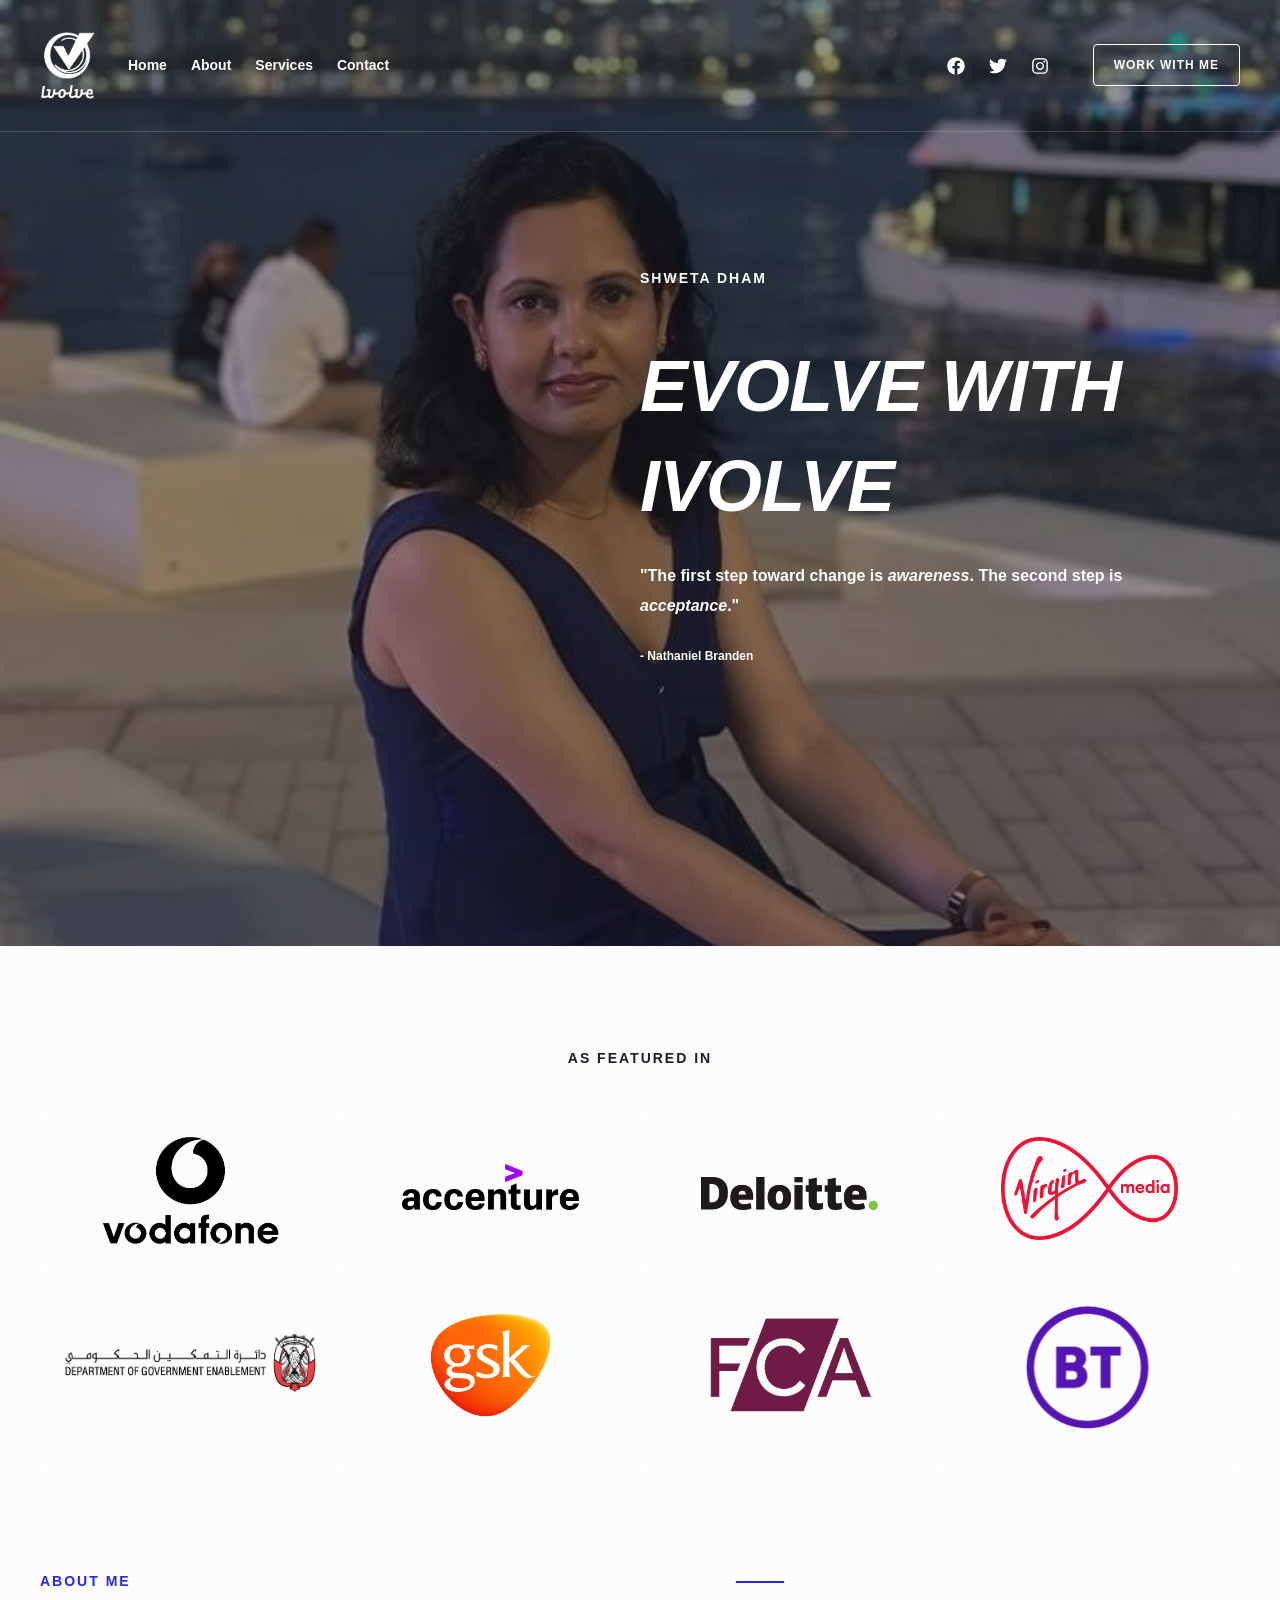
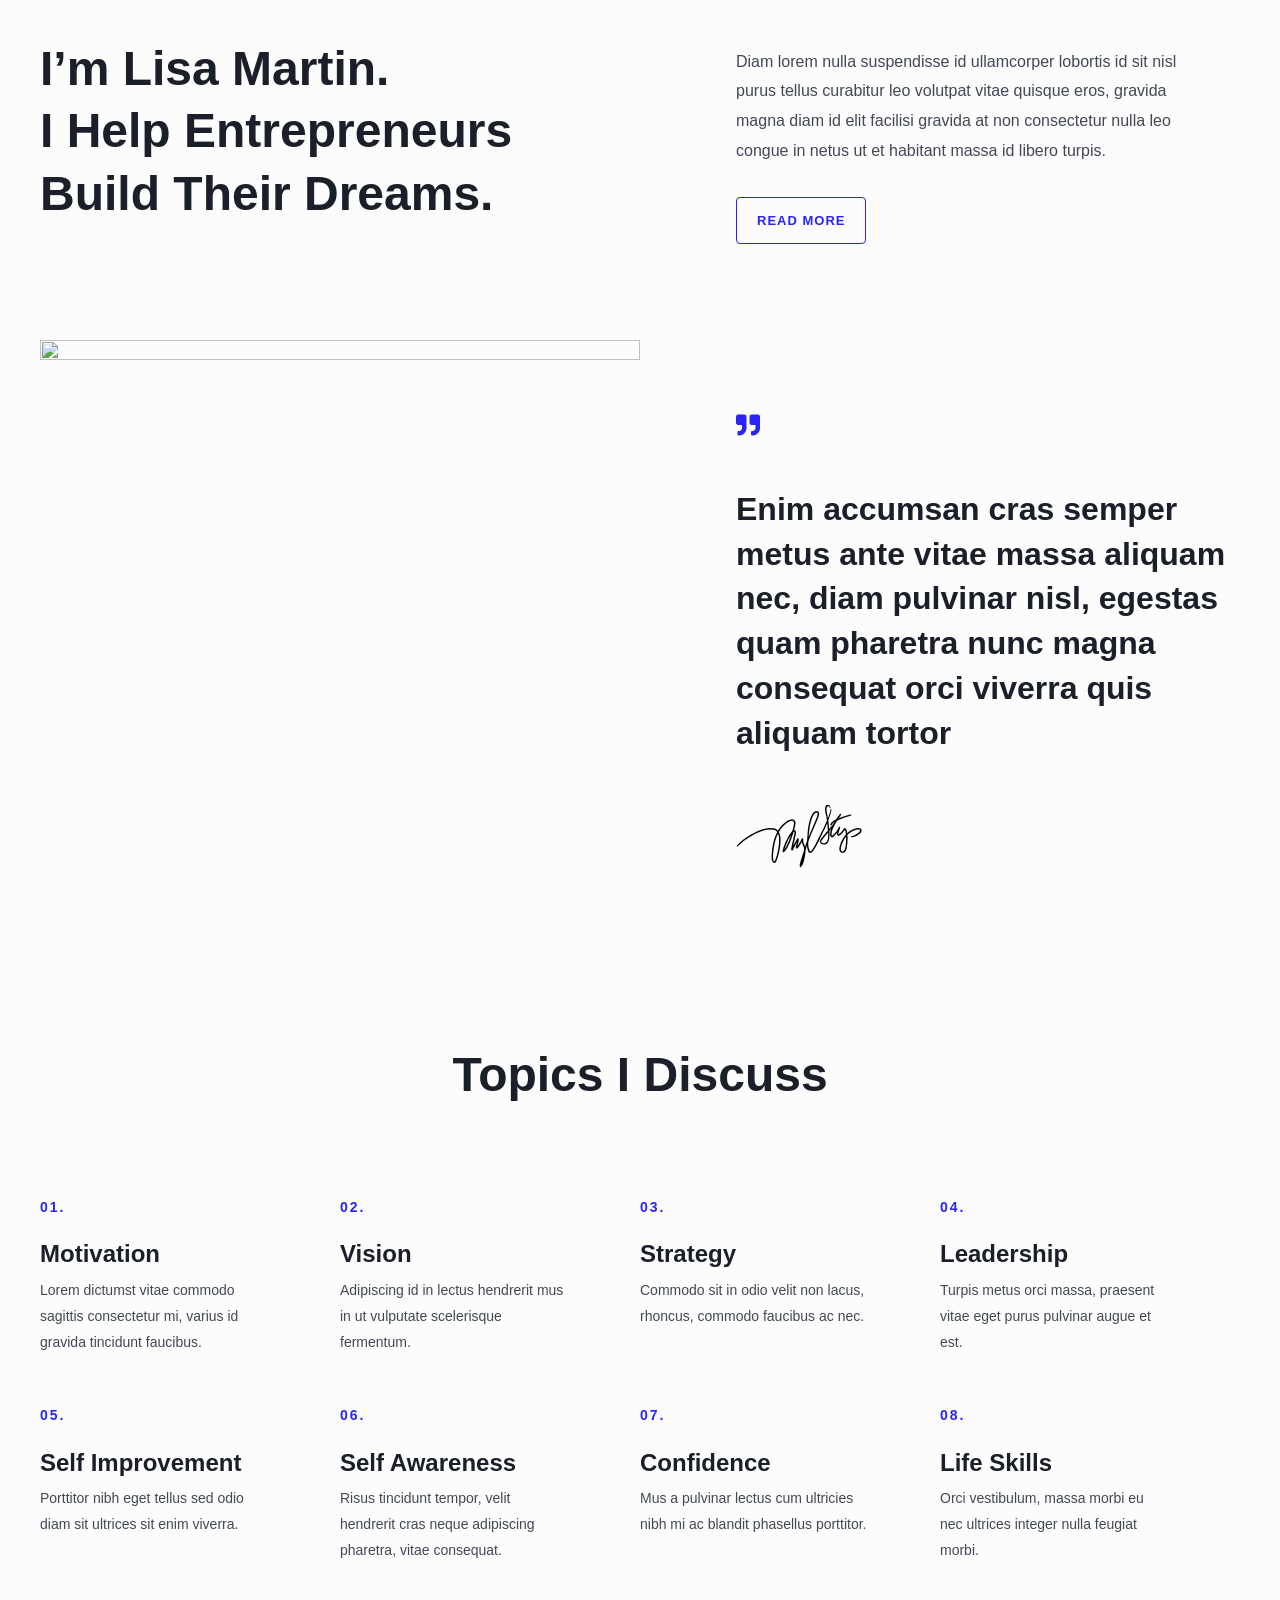
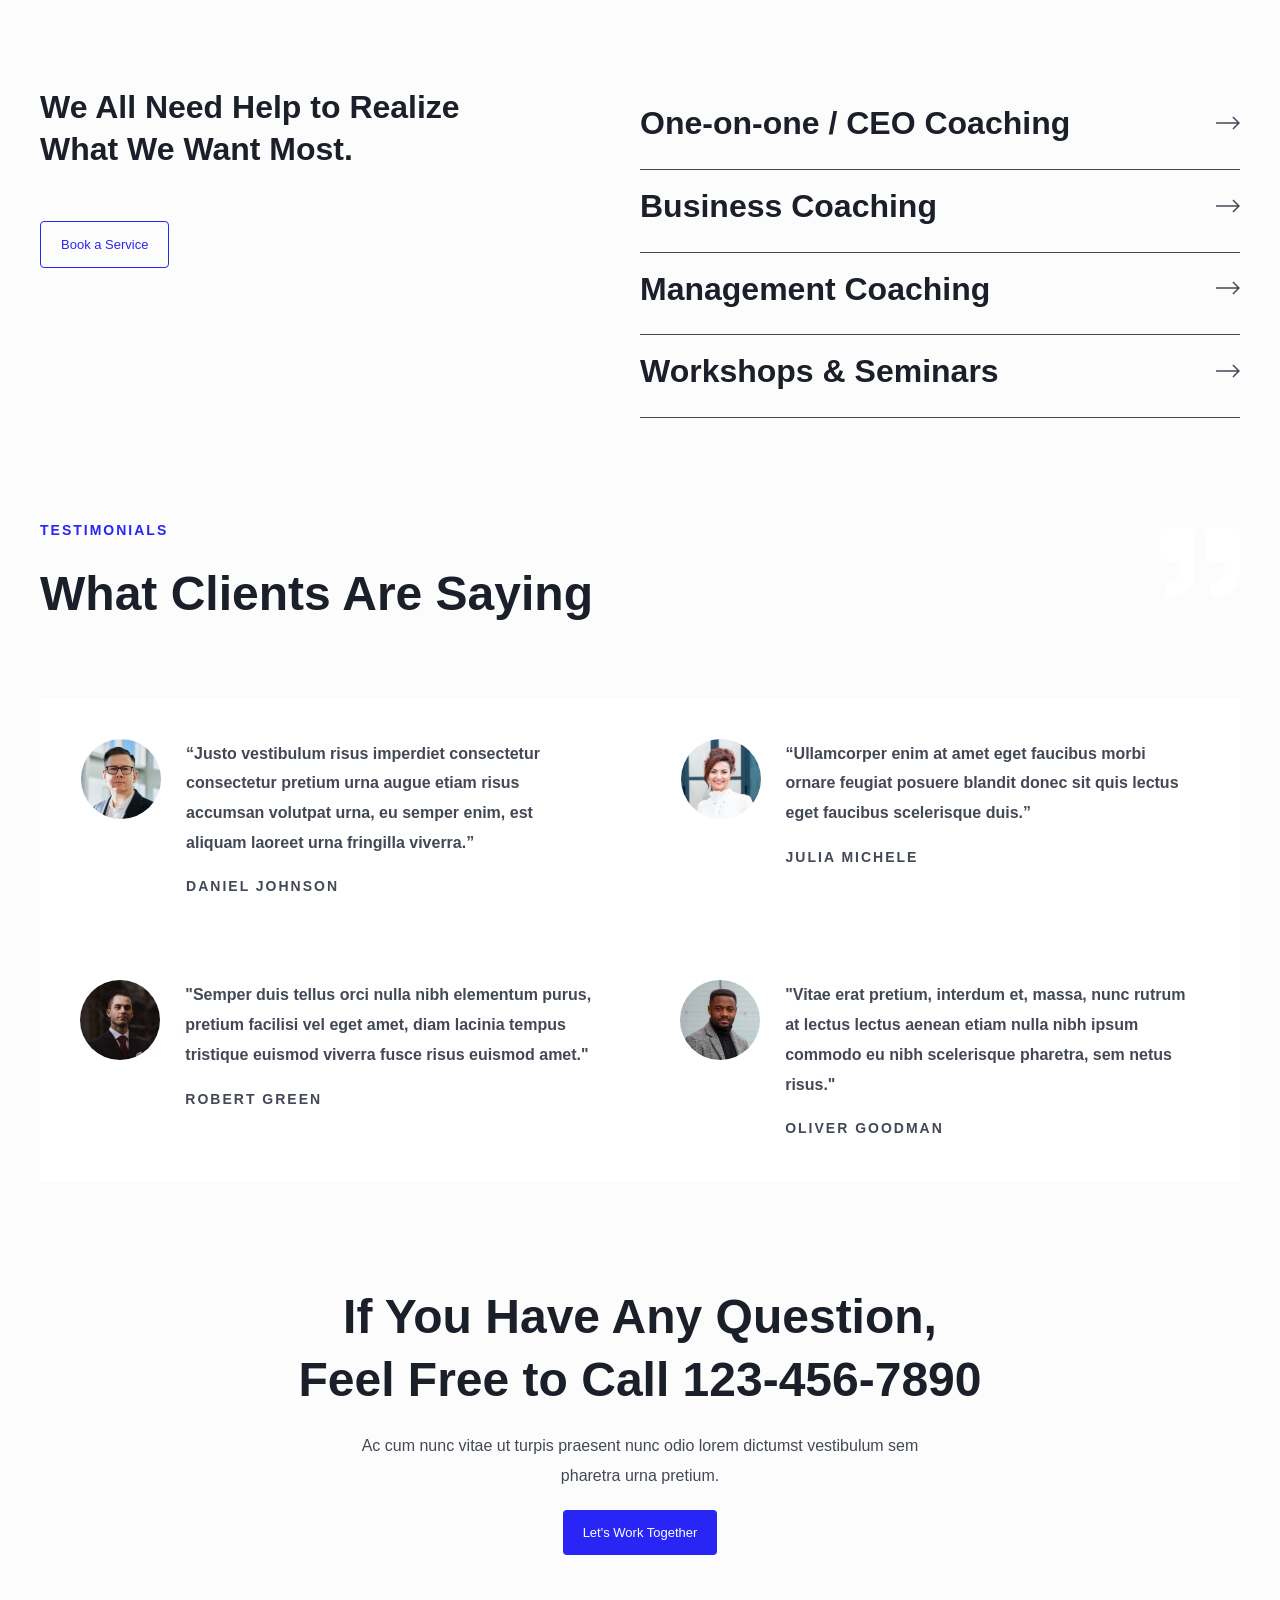
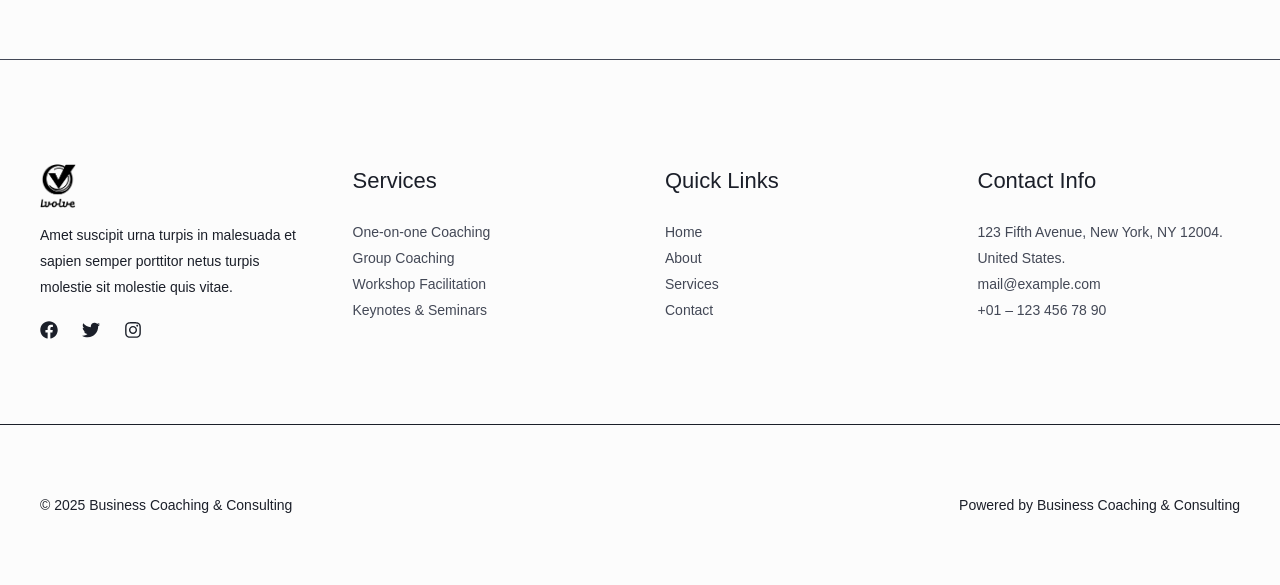
==== websitedemos.net/business-consulting-02/index.html @ 9cde87ea "Update index.html" ====
<!DOCTYPE html>
<html lang="en-US">

<!-- Mirrored from websitedemos.net/business-consulting-02/ by HTTrack Website Copier/3.x [XR&CO'2014], Sun, 27 Jul 2025 15:20:11 GMT -->
<!-- Added by HTTrack --><meta http-equiv="content-type" content="text/html;charset=UTF-8" /><!-- /Added by HTTrack -->
<head>
<meta charset="UTF-8">
<meta name="viewport" content="width=device-width, initial-scale=1">
	<link rel="profile" href="https://gmpg.org/xfn/11"> 
		<script type="text/javascript">

	var isInIFrame = ( window.self !== window.top ) ? true : false;

	if(! isInIFrame ) {
		var jsData = ["showcase-cta","https:\/\/websitedemos.net\/business-consulting-02\/wp-content\/plugins\/astra-sites-server\/admin\/showcase-cta\/switcher\/dist\/style-main.css?ver=6aa7bff7ae92912fbd6e"];
		var style = document.createElement('link');
		style.setAttribute('id', jsData[0]);
		style.setAttribute('rel', 'stylesheet');
		style.setAttribute('type', 'text/css');
		style.setAttribute('media', 'all');
		style.setAttribute('href', jsData[1]);

		document.head.appendChild(style);
	}
	</script>
		<script type="text/javascript">

	var isInIFrame = ( window.self !== window.top ) ? true : false;

	if(! isInIFrame ) {
		var jsData = ["showcase-cta-google-fonts","\/\/fonts.googleapis.com\/css?family=DM%20Sans%3A400%2C500%2C700&subset=latin%2Clatin-ext"];
		var style = document.createElement('link');
		style.setAttribute('id', jsData[0]);
		style.setAttribute('rel', 'stylesheet');
		style.setAttribute('type', 'text/css');
		style.setAttribute('media', 'all');
		style.setAttribute('href', jsData[1]);

		document.head.appendChild(style);
	}
	</script>
	<meta name='robots' content='index, follow, max-image-preview:large, max-snippet:-1, max-video-preview:-1' />
	<style>img:is([sizes="auto" i], [sizes^="auto," i]) { contain-intrinsic-size: 3000px 1500px }
		.my-image {
  margin-top: 27px;
}
		.my-image2 {
  margin-top: 40px;
}
		.my-image3 {
  margin-top: 40px;
}
		.my-image4 {
  margin-top: 41px;
}
		.my-image5 {
  margin-top: 10px;
}
		.my-image6 {
  margin-top: 3px;
}
		
	</style>
	
	<!-- This site is optimized with the Yoast SEO plugin v25.5 - https://yoast.com/wordpress/plugins/seo/ -->
	<title>Home | Ivolve Coaching</title>
	<link rel="canonical" href="index.html" />
	<meta property="og:locale" content="en_US" />
	<meta property="og:type" content="website" />
	<meta property="og:title" content="Home | Ivolve Coaching" />
	<meta property="og:description" content="Lisa Martin Helping You Build Inner Resilience. Pellentesque odio aliquam vitae amet, elementum at urna facilisis purus, integer nam libero pharetra viverra et dolor tellus, eget commodo tellus tempus vitae. Let&#039;s Work Together As Featured In Topics I Discuss 01. Motivation Lorem dictumst vitae commodo sagittis consectetur mi, varius id gravida tincidunt faucibus. 02. Vision [&hellip;]" />
	<meta property="og:url" content="https://websitedemos.net/business-consulting-02/" />
	<meta property="og:site_name" content="Business Coaching &amp; Consulting" />
	<meta property="article:modified_time" content="2025-06-11T08:48:33+00:00" />
	<meta property="og:image" content="https://websitedemos.net/business-consulting-02/wp-content/uploads/sites/777/2021/03/social-img.jpg" />
	<meta property="og:image:width" content="1200" />
	<meta property="og:image:height" content="630" />
	<meta property="og:image:type" content="image/jpeg" />
	<meta name="twitter:card" content="summary_large_image" />
	<script type="application/ld+json" class="yoast-schema-graph">{"@context":"https://schema.org","@graph":[{"@type":"WebPage","@id":"https://websitedemos.net/business-consulting-02/","url":"https://websitedemos.net/business-consulting-02/","name":"Home - Business Coaching &amp; Consulting","isPartOf":{"@id":"https://websitedemos.net/business-consulting-02/#website"},"about":{"@id":"https://websitedemos.net/business-consulting-02/#organization"},"primaryImageOfPage":{"@id":"https://websitedemos.net/business-consulting-02/#primaryimage"},"image":{"@id":"https://websitedemos.net/business-consulting-02/#primaryimage"},"thumbnailUrl":"https://shwetadham.github.io/ivolvecoaching4u/websitedemos.net/business-consulting-02/wp-content/uploads/sites/777/2021/02/logo-1.png","datePublished":"2021-02-23T12:25:50+00:00","dateModified":"2025-06-11T08:48:33+00:00","breadcrumb":{"@id":"https://websitedemos.net/business-consulting-02/#breadcrumb"},"inLanguage":"en-US","potentialAction":[{"@type":"ReadAction","target":["https://websitedemos.net/business-consulting-02/"]}]},{"@type":"ImageObject","inLanguage":"en-US","@id":"https://websitedemos.net/business-consulting-02/#primaryimage","url":"https://shwetadham.github.io/ivolvecoaching4u/websitedemos.net/business-consulting-02/wp-content/uploads/sites/777/2021/02/logo-1.png","contentUrl":"https://shwetadham.github.io/ivolvecoaching4u/websitedemos.net/business-consulting-02/wp-content/uploads/sites/777/2021/02/logo-1.png","width":177,"height":100},{"@type":"BreadcrumbList","@id":"https://websitedemos.net/business-consulting-02/#breadcrumb","itemListElement":[{"@type":"ListItem","position":1,"name":"Home"}]},{"@type":"WebSite","@id":"https://websitedemos.net/business-consulting-02/#website","url":"https://websitedemos.net/business-consulting-02/","name":"Business Coaching &amp; Consulting","description":"Business Coaching &amp; Consulting Website","publisher":{"@id":"https://websitedemos.net/business-consulting-02/#organization"},"potentialAction":[{"@type":"SearchAction","target":{"@type":"EntryPoint","urlTemplate":"https://websitedemos.net/business-consulting-02/?s={search_term_string}"},"query-input":{"@type":"PropertyValueSpecification","valueRequired":true,"valueName":"search_term_string"}}],"inLanguage":"en-US"},{"@type":"Organization","@id":"https://websitedemos.net/business-consulting-02/#organization","name":"Business Coaching &amp; Consulting","url":"https://websitedemos.net/business-consulting-02/","logo":{"@type":"ImageObject","inLanguage":"en-US","@id":"https://websitedemos.net/business-consulting-02/#/schema/logo/image/","url":"https://shwetadham.github.io/ivolvecoaching4u/websitedemos.net/business-consulting-02/wp-content/uploads/sites/777/2021/02/logo-black.png","contentUrl":"https://shwetadham.github.io/ivolvecoaching4u/websitedemos.net/business-consulting-02/wp-content/uploads/sites/777/2021/02/logo-black.png","width":54,"height":39,"caption":"Business Coaching &amp; Consulting"},"image":{"@id":"https://websitedemos.net/business-consulting-02/#/schema/logo/image/"}}]}</script>
	<!-- / Yoast SEO plugin. -->


<link rel='dns-prefetch' href='http://fonts.googleapis.com/' />
<link rel="alternate" type="application/rss+xml" title="Business Coaching &amp; Consulting &raquo; Feed" href="feed/index.html" />
<link rel="alternate" type="application/rss+xml" title="Business Coaching &amp; Consulting &raquo; Comments Feed" href="comments/feed/index.html" />
<script>
window._wpemojiSettings = {"baseUrl":"https:\/\/s.w.org\/images\/core\/emoji\/16.0.1\/72x72\/","ext":".png","svgUrl":"https:\/\/s.w.org\/images\/core\/emoji\/16.0.1\/svg\/","svgExt":".svg","source":{"concatemoji":"https:\/\/websitedemos.net\/business-consulting-02\/wp-includes\/js\/wp-emoji-release.min.js?ver=6.8.2"}};
/*! This file is auto-generated */
!function(s,n){var o,i,e;function c(e){try{var t={supportTests:e,timestamp:(new Date).valueOf()};sessionStorage.setItem(o,JSON.stringify(t))}catch(e){}}function p(e,t,n){e.clearRect(0,0,e.canvas.width,e.canvas.height),e.fillText(t,0,0);var t=new Uint32Array(e.getImageData(0,0,e.canvas.width,e.canvas.height).data),a=(e.clearRect(0,0,e.canvas.width,e.canvas.height),e.fillText(n,0,0),new Uint32Array(e.getImageData(0,0,e.canvas.width,e.canvas.height).data));return t.every(function(e,t){return e===a[t]})}function u(e,t){e.clearRect(0,0,e.canvas.width,e.canvas.height),e.fillText(t,0,0);for(var n=e.getImageData(16,16,1,1),a=0;a<n.data.length;a++)if(0!==n.data[a])return!1;return!0}function f(e,t,n,a){switch(t){case"flag":return n(e,"\ud83c\udff3\ufe0f\u200d\u26a7\ufe0f","\ud83c\udff3\ufe0f\u200b\u26a7\ufe0f")?!1:!n(e,"\ud83c\udde8\ud83c\uddf6","\ud83c\udde8\u200b\ud83c\uddf6")&&!n(e,"\ud83c\udff4\udb40\udc67\udb40\udc62\udb40\udc65\udb40\udc6e\udb40\udc67\udb40\udc7f","\ud83c\udff4\u200b\udb40\udc67\u200b\udb40\udc62\u200b\udb40\udc65\u200b\udb40\udc6e\u200b\udb40\udc67\u200b\udb40\udc7f");case"emoji":return!a(e,"\ud83e\udedf")}return!1}function g(e,t,n,a){var r="undefined"!=typeof WorkerGlobalScope&&self instanceof WorkerGlobalScope?new OffscreenCanvas(300,150):s.createElement("canvas"),o=r.getContext("2d",{willReadFrequently:!0}),i=(o.textBaseline="top",o.font="600 32px Arial",{});return e.forEach(function(e){i[e]=t(o,e,n,a)}),i}function t(e){var t=s.createElement("script");t.src=e,t.defer=!0,s.head.appendChild(t)}"undefined"!=typeof Promise&&(o="wpEmojiSettingsSupports",i=["flag","emoji"],n.supports={everything:!0,everythingExceptFlag:!0},e=new Promise(function(e){s.addEventListener("DOMContentLoaded",e,{once:!0})}),new Promise(function(t){var n=function(){try{var e=JSON.parse(sessionStorage.getItem(o));if("object"==typeof e&&"number"==typeof e.timestamp&&(new Date).valueOf()<e.timestamp+604800&&"object"==typeof e.supportTests)return e.supportTests}catch(e){}return null}();if(!n){if("undefined"!=typeof Worker&&"undefined"!=typeof OffscreenCanvas&&"undefined"!=typeof URL&&URL.createObjectURL&&"undefined"!=typeof Blob)try{var e="postMessage("+g.toString()+"("+[JSON.stringify(i),f.toString(),p.toString(),u.toString()].join(",")+"));",a=new Blob([e],{type:"text/javascript"}),r=new Worker(URL.createObjectURL(a),{name:"wpTestEmojiSupports"});return void(r.onmessage=function(e){c(n=e.data),r.terminate(),t(n)})}catch(e){}c(n=g(i,f,p,u))}t(n)}).then(function(e){for(var t in e)n.supports[t]=e[t],n.supports.everything=n.supports.everything&&n.supports[t],"flag"!==t&&(n.supports.everythingExceptFlag=n.supports.everythingExceptFlag&&n.supports[t]);n.supports.everythingExceptFlag=n.supports.everythingExceptFlag&&!n.supports.flag,n.DOMReady=!1,n.readyCallback=function(){n.DOMReady=!0}}).then(function(){return e}).then(function(){var e;n.supports.everything||(n.readyCallback(),(e=n.source||{}).concatemoji?t(e.concatemoji):e.wpemoji&&e.twemoji&&(t(e.twemoji),t(e.wpemoji)))}))}((window,document),window._wpemojiSettings);
</script>
<link rel='stylesheet' id='astra-theme-css-css' href='wp-content/themes/astra/assets/css/minified/main.min80dd.css?ver=4.11.3' media='all' />
<style id='astra-theme-css-inline-css'>
:root{--ast-post-nav-space:0;--ast-container-default-xlg-padding:6.67em;--ast-container-default-lg-padding:5.67em;--ast-container-default-slg-padding:4.34em;--ast-container-default-md-padding:3.34em;--ast-container-default-sm-padding:6.67em;--ast-container-default-xs-padding:2.4em;--ast-container-default-xxs-padding:1.4em;--ast-code-block-background:#EEEEEE;--ast-comment-inputs-background:#FAFAFA;--ast-normal-container-width:1200px;--ast-narrow-container-width:750px;--ast-blog-title-font-weight:normal;--ast-blog-meta-weight:inherit;--ast-global-color-primary:var(--ast-global-color-5);--ast-global-color-secondary:var(--ast-global-color-4);--ast-global-color-alternate-background:var(--ast-global-color-7);--ast-global-color-subtle-background:var(--ast-global-color-6);--ast-bg-style-guide:#F8FAFC;--ast-shadow-style-guide:0px 0px 4px 0 #00000057;--ast-global-dark-bg-style:#fff;--ast-global-dark-lfs:#fbfbfb;--ast-widget-bg-color:#fafafa;--ast-wc-container-head-bg-color:#fbfbfb;--ast-title-layout-bg:#eeeeee;--ast-search-border-color:#e7e7e7;--ast-lifter-hover-bg:#e6e6e6;--ast-gallery-block-color:#000;--srfm-color-input-label:var(--ast-global-color-2);}html{font-size:100%;}a,.page-title{color:var(--ast-global-color-2);}a:hover,a:focus{color:var(--ast-global-color-1);}body,button,input,select,textarea,.ast-button,.ast-custom-button{font-family:'Montserrat',sans-serif;font-weight:400;font-size:16px;font-size:1rem;}blockquote{color:var(--ast-global-color-3);}p,.entry-content p{margin-bottom:1em;}h1,.entry-content h1,h2,.entry-content h2,h3,.entry-content h3,h4,.entry-content h4,h5,.entry-content h5,h6,.entry-content h6,.site-title,.site-title a{font-family:'Inter',sans-serif;font-weight:600;line-height:1.2em;}.site-title{font-size:35px;font-size:2.1875rem;display:none;}header .custom-logo-link img{max-width:56px;width:56px;}.astra-logo-svg{width:56px;}.site-header .site-description{font-size:15px;font-size:0.9375rem;display:none;}.entry-title{font-size:40px;font-size:2.5rem;}.archive .ast-article-post .ast-article-inner,.blog .ast-article-post .ast-article-inner,.archive .ast-article-post .ast-article-inner:hover,.blog .ast-article-post .ast-article-inner:hover{overflow:hidden;}h1,.entry-content h1{font-size:72px;font-size:4.5rem;font-family:'Inter',sans-serif;line-height:1.4em;}h2,.entry-content h2{font-size:48px;font-size:3rem;font-family:'Inter',sans-serif;line-height:1.3em;}h3,.entry-content h3{font-size:32px;font-size:2rem;font-family:'Inter',sans-serif;line-height:1.3em;}h4,.entry-content h4{font-size:24px;font-size:1.5rem;line-height:1.2em;font-family:'Inter',sans-serif;}h5,.entry-content h5{font-size:20px;font-size:1.25rem;line-height:1.2em;font-family:'Inter',sans-serif;}h6,.entry-content h6{font-size:14px;font-size:0.875rem;line-height:1.25em;font-family:'Inter',sans-serif;}::selection{background-color:var(--ast-global-color-0);color:#ffffff;}body,h1,.entry-title a,.entry-content h1,h2,.entry-content h2,h3,.entry-content h3,h4,.entry-content h4,h5,.entry-content h5,h6,.entry-content h6{color:var(--ast-global-color-3);}.tagcloud a:hover,.tagcloud a:focus,.tagcloud a.current-item{color:#ffffff;border-color:var(--ast-global-color-2);background-color:var(--ast-global-color-2);}input:focus,input[type="text"]:focus,input[type="email"]:focus,input[type="url"]:focus,input[type="password"]:focus,input[type="reset"]:focus,input[type="search"]:focus,textarea:focus{border-color:var(--ast-global-color-2);}input[type="radio"]:checked,input[type=reset],input[type="checkbox"]:checked,input[type="checkbox"]:hover:checked,input[type="checkbox"]:focus:checked,input[type=range]::-webkit-slider-thumb{border-color:var(--ast-global-color-2);background-color:var(--ast-global-color-2);box-shadow:none;}.site-footer a:hover + .post-count,.site-footer a:focus + .post-count{background:var(--ast-global-color-2);border-color:var(--ast-global-color-2);}.single .nav-links .nav-previous,.single .nav-links .nav-next{color:var(--ast-global-color-2);}.entry-meta,.entry-meta *{line-height:1.45;color:var(--ast-global-color-2);}.entry-meta a:not(.ast-button):hover,.entry-meta a:not(.ast-button):hover *,.entry-meta a:not(.ast-button):focus,.entry-meta a:not(.ast-button):focus *,.page-links > .page-link,.page-links .page-link:hover,.post-navigation a:hover{color:var(--ast-global-color-1);}#cat option,.secondary .calendar_wrap thead a,.secondary .calendar_wrap thead a:visited{color:var(--ast-global-color-2);}.secondary .calendar_wrap #today,.ast-progress-val span{background:var(--ast-global-color-2);}.secondary a:hover + .post-count,.secondary a:focus + .post-count{background:var(--ast-global-color-2);border-color:var(--ast-global-color-2);}.calendar_wrap #today > a{color:#ffffff;}.page-links .page-link,.single .post-navigation a{color:var(--ast-global-color-2);}.ast-search-menu-icon .search-form button.search-submit{padding:0 4px;}.ast-search-menu-icon form.search-form{padding-right:0;}.ast-search-menu-icon.slide-search input.search-field{width:0;}.ast-header-search .ast-search-menu-icon.ast-dropdown-active .search-form,.ast-header-search .ast-search-menu-icon.ast-dropdown-active .search-field:focus{transition:all 0.2s;}.search-form input.search-field:focus{outline:none;}.wp-block-latest-posts > li > a{color:var(--ast-global-color-2);}.widget-title,.widget .wp-block-heading{font-size:22px;font-size:1.375rem;color:var(--ast-global-color-3);}.ast-search-menu-icon.slide-search a:focus-visible:focus-visible,.astra-search-icon:focus-visible,#close:focus-visible,a:focus-visible,.ast-menu-toggle:focus-visible,.site .skip-link:focus-visible,.wp-block-loginout input:focus-visible,.wp-block-search.wp-block-search__button-inside .wp-block-search__inside-wrapper,.ast-header-navigation-arrow:focus-visible,.woocommerce .wc-proceed-to-checkout > .checkout-button:focus-visible,.woocommerce .woocommerce-MyAccount-navigation ul li a:focus-visible,.ast-orders-table__row .ast-orders-table__cell:focus-visible,.woocommerce .woocommerce-order-details .order-again > .button:focus-visible,.woocommerce .woocommerce-message a.button.wc-forward:focus-visible,.woocommerce #minus_qty:focus-visible,.woocommerce #plus_qty:focus-visible,a#ast-apply-coupon:focus-visible,.woocommerce .woocommerce-info a:focus-visible,.woocommerce .astra-shop-summary-wrap a:focus-visible,.woocommerce a.wc-forward:focus-visible,#ast-apply-coupon:focus-visible,.woocommerce-js .woocommerce-mini-cart-item a.remove:focus-visible,#close:focus-visible,.button.search-submit:focus-visible,#search_submit:focus,.normal-search:focus-visible,.ast-header-account-wrap:focus-visible,.woocommerce .ast-on-card-button.ast-quick-view-trigger:focus{outline-style:dotted;outline-color:inherit;outline-width:thin;}input:focus,input[type="text"]:focus,input[type="email"]:focus,input[type="url"]:focus,input[type="password"]:focus,input[type="reset"]:focus,input[type="search"]:focus,input[type="number"]:focus,textarea:focus,.wp-block-search__input:focus,[data-section="section-header-mobile-trigger"] .ast-button-wrap .ast-mobile-menu-trigger-minimal:focus,.ast-mobile-popup-drawer.active .menu-toggle-close:focus,.woocommerce-ordering select.orderby:focus,#ast-scroll-top:focus,#coupon_code:focus,.woocommerce-page #comment:focus,.woocommerce #reviews #respond input#submit:focus,.woocommerce a.add_to_cart_button:focus,.woocommerce .button.single_add_to_cart_button:focus,.woocommerce .woocommerce-cart-form button:focus,.woocommerce .woocommerce-cart-form__cart-item .quantity .qty:focus,.woocommerce .woocommerce-billing-fields .woocommerce-billing-fields__field-wrapper .woocommerce-input-wrapper > .input-text:focus,.woocommerce #order_comments:focus,.woocommerce #place_order:focus,.woocommerce .woocommerce-address-fields .woocommerce-address-fields__field-wrapper .woocommerce-input-wrapper > .input-text:focus,.woocommerce .woocommerce-MyAccount-content form button:focus,.woocommerce .woocommerce-MyAccount-content .woocommerce-EditAccountForm .woocommerce-form-row .woocommerce-Input.input-text:focus,.woocommerce .ast-woocommerce-container .woocommerce-pagination ul.page-numbers li a:focus,body #content .woocommerce form .form-row .select2-container--default .select2-selection--single:focus,#ast-coupon-code:focus,.woocommerce.woocommerce-js .quantity input[type=number]:focus,.woocommerce-js .woocommerce-mini-cart-item .quantity input[type=number]:focus,.woocommerce p#ast-coupon-trigger:focus{border-style:dotted;border-color:inherit;border-width:thin;}input{outline:none;}.site-logo-img img{ transition:all 0.2s linear;}body .ast-oembed-container *{position:absolute;top:0;width:100%;height:100%;left:0;}body .wp-block-embed-pocket-casts .ast-oembed-container *{position:unset;}.ast-single-post-featured-section + article {margin-top: 2em;}.site-content .ast-single-post-featured-section img {width: 100%;overflow: hidden;object-fit: cover;}.site > .ast-single-related-posts-container {margin-top: 0;}@media (min-width: 922px) {.ast-desktop .ast-container--narrow {max-width: var(--ast-narrow-container-width);margin: 0 auto;}}.ast-page-builder-template .hentry {margin: 0;}.ast-page-builder-template .site-content > .ast-container {max-width: 100%;padding: 0;}.ast-page-builder-template .site .site-content #primary {padding: 0;margin: 0;}.ast-page-builder-template .no-results {text-align: center;margin: 4em auto;}.ast-page-builder-template .ast-pagination {padding: 2em;}.ast-page-builder-template .entry-header.ast-no-title.ast-no-thumbnail {margin-top: 0;}.ast-page-builder-template .entry-header.ast-header-without-markup {margin-top: 0;margin-bottom: 0;}.ast-page-builder-template .entry-header.ast-no-title.ast-no-meta {margin-bottom: 0;}.ast-page-builder-template.single .post-navigation {padding-bottom: 2em;}.ast-page-builder-template.single-post .site-content > .ast-container {max-width: 100%;}.ast-page-builder-template .entry-header {margin-top: 4em;margin-left: auto;margin-right: auto;padding-left: 20px;padding-right: 20px;}.single.ast-page-builder-template .entry-header {padding-left: 20px;padding-right: 20px;}.ast-page-builder-template .ast-archive-description {margin: 4em auto 0;padding-left: 20px;padding-right: 20px;}.ast-page-builder-template.ast-no-sidebar .entry-content .alignwide {margin-left: 0;margin-right: 0;}@media (max-width:921.9px){#ast-desktop-header{display:none;}}@media (min-width:922px){#ast-mobile-header{display:none;}}.wp-block-buttons.aligncenter{justify-content:center;}@media (max-width:921px){.ast-theme-transparent-header #primary,.ast-theme-transparent-header #secondary{padding:0;}}@media (max-width:921px){.ast-plain-container.ast-no-sidebar #primary{padding:0;}}.ast-plain-container.ast-no-sidebar #primary{margin-top:0;margin-bottom:0;}.wp-block-buttons .wp-block-button.is-style-outline .wp-block-button__link.wp-element-button,.ast-outline-button,.wp-block-uagb-buttons-child .uagb-buttons-repeater.ast-outline-button{border-color:var(--ast-global-color-4);border-top-width:2px;border-right-width:2px;border-bottom-width:2px;border-left-width:2px;font-family:'Montserrat',sans-serif;font-weight:600;font-size:13px;font-size:0.8125rem;line-height:1em;border-top-left-radius:4px;border-top-right-radius:4px;border-bottom-right-radius:4px;border-bottom-left-radius:4px;}.wp-block-button.is-style-outline .wp-block-button__link:hover,.wp-block-buttons .wp-block-button.is-style-outline .wp-block-button__link:focus,.wp-block-buttons .wp-block-button.is-style-outline > .wp-block-button__link:not(.has-text-color):hover,.wp-block-buttons .wp-block-button.wp-block-button__link.is-style-outline:not(.has-text-color):hover,.ast-outline-button:hover,.ast-outline-button:focus,.wp-block-uagb-buttons-child .uagb-buttons-repeater.ast-outline-button:hover,.wp-block-uagb-buttons-child .uagb-buttons-repeater.ast-outline-button:focus{background-color:var(--ast-global-color-2);}.wp-block-button .wp-block-button__link.wp-element-button.is-style-outline:not(.has-background),.wp-block-button.is-style-outline>.wp-block-button__link.wp-element-button:not(.has-background),.ast-outline-button{background-color:var(--ast-global-color-4);}@media (max-width:921px){.wp-block-buttons .wp-block-button.is-style-outline .wp-block-button__link.wp-element-button,.ast-outline-button,.wp-block-uagb-buttons-child .uagb-buttons-repeater.ast-outline-button{font-size:12px;font-size:0.75rem;}}@media (max-width:544px){.wp-block-buttons .wp-block-button.is-style-outline .wp-block-button__link.wp-element-button,.ast-outline-button,.wp-block-uagb-buttons-child .uagb-buttons-repeater.ast-outline-button{font-size:11px;font-size:0.6875rem;}}.entry-content[data-ast-blocks-layout] > figure{margin-bottom:1em;}@media (max-width:921px){.ast-separate-container #primary,.ast-separate-container #secondary{padding:1.5em 0;}#primary,#secondary{padding:1.5em 0;margin:0;}.ast-left-sidebar #content > .ast-container{display:flex;flex-direction:column-reverse;width:100%;}.ast-separate-container .ast-article-post,.ast-separate-container .ast-article-single{padding:1.5em 2.14em;}.ast-author-box img.avatar{margin:20px 0 0 0;}}@media (min-width:922px){.ast-separate-container.ast-right-sidebar #primary,.ast-separate-container.ast-left-sidebar #primary{border:0;}.search-no-results.ast-separate-container #primary{margin-bottom:4em;}}.elementor-widget-button .elementor-button{border-style:solid;text-decoration:none;border-top-width:0;border-right-width:0;border-left-width:0;border-bottom-width:0;}body .elementor-button.elementor-size-sm,body .elementor-button.elementor-size-xs,body .elementor-button.elementor-size-md,body .elementor-button.elementor-size-lg,body .elementor-button.elementor-size-xl,body .elementor-button{border-top-left-radius:4px;border-top-right-radius:4px;border-bottom-right-radius:4px;border-bottom-left-radius:4px;padding-top:16px;padding-right:20px;padding-bottom:16px;padding-left:20px;}@media (max-width:544px){.elementor-widget-button .elementor-button.elementor-size-sm,.elementor-widget-button .elementor-button.elementor-size-xs,.elementor-widget-button .elementor-button.elementor-size-md,.elementor-widget-button .elementor-button.elementor-size-lg,.elementor-widget-button .elementor-button.elementor-size-xl,.elementor-widget-button .elementor-button{padding-top:14px;padding-right:18px;padding-bottom:14px;padding-left:18px;}}.elementor-widget-button .elementor-button{border-color:var(--ast-global-color-5);background-color:var(--ast-global-color-4);}.elementor-widget-button .elementor-button:hover,.elementor-widget-button .elementor-button:focus{color:var(--ast-global-color-4);background-color:var(--ast-global-color-2);border-color:var(--ast-global-color-2);}.wp-block-button .wp-block-button__link ,.elementor-widget-button .elementor-button,.elementor-widget-button .elementor-button:visited{color:var(--ast-global-color-2);}.elementor-widget-button .elementor-button{font-family:'Montserrat',sans-serif;font-weight:600;font-size:13px;font-size:0.8125rem;line-height:1em;text-transform:uppercase;letter-spacing:1px;}body .elementor-button.elementor-size-sm,body .elementor-button.elementor-size-xs,body .elementor-button.elementor-size-md,body .elementor-button.elementor-size-lg,body .elementor-button.elementor-size-xl,body .elementor-button{font-size:13px;font-size:0.8125rem;}.wp-block-button .wp-block-button__link:hover,.wp-block-button .wp-block-button__link:focus{color:var(--ast-global-color-4);background-color:var(--ast-global-color-2);border-color:var(--ast-global-color-2);}.elementor-widget-heading h1.elementor-heading-title{line-height:1.4em;}.elementor-widget-heading h2.elementor-heading-title{line-height:1.3em;}.elementor-widget-heading h3.elementor-heading-title{line-height:1.3em;}.elementor-widget-heading h4.elementor-heading-title{line-height:1.2em;}.elementor-widget-heading h5.elementor-heading-title{line-height:1.2em;}.elementor-widget-heading h6.elementor-heading-title{line-height:1.25em;}.wp-block-button .wp-block-button__link,.wp-block-search .wp-block-search__button,body .wp-block-file .wp-block-file__button{border-color:var(--ast-global-color-5);background-color:var(--ast-global-color-4);color:var(--ast-global-color-2);font-family:'Montserrat',sans-serif;font-weight:600;line-height:1em;text-transform:uppercase;letter-spacing:1px;font-size:13px;font-size:0.8125rem;border-top-left-radius:4px;border-top-right-radius:4px;border-bottom-right-radius:4px;border-bottom-left-radius:4px;padding-top:16px;padding-right:20px;padding-bottom:16px;padding-left:20px;}@media (max-width:921px){.wp-block-button .wp-block-button__link,.wp-block-search .wp-block-search__button,body .wp-block-file .wp-block-file__button{font-size:12px;font-size:0.75rem;}}@media (max-width:544px){.wp-block-button .wp-block-button__link,.wp-block-search .wp-block-search__button,body .wp-block-file .wp-block-file__button{font-size:11px;font-size:0.6875rem;padding-top:14px;padding-right:18px;padding-bottom:14px;padding-left:18px;}}.menu-toggle,button,.ast-button,.ast-custom-button,.button,input#submit,input[type="button"],input[type="submit"],input[type="reset"],form[CLASS*="wp-block-search__"].wp-block-search .wp-block-search__inside-wrapper .wp-block-search__button,body .wp-block-file .wp-block-file__button,.woocommerce-js a.button,.woocommerce button.button,.woocommerce .woocommerce-message a.button,.woocommerce #respond input#submit.alt,.woocommerce input.button.alt,.woocommerce input.button,.woocommerce input.button:disabled,.woocommerce input.button:disabled[disabled],.woocommerce input.button:disabled:hover,.woocommerce input.button:disabled[disabled]:hover,.woocommerce #respond input#submit,.woocommerce button.button.alt.disabled,.wc-block-grid__products .wc-block-grid__product .wp-block-button__link,.wc-block-grid__product-onsale,[CLASS*="wc-block"] button,.woocommerce-js .astra-cart-drawer .astra-cart-drawer-content .woocommerce-mini-cart__buttons .button:not(.checkout):not(.ast-continue-shopping),.woocommerce-js .astra-cart-drawer .astra-cart-drawer-content .woocommerce-mini-cart__buttons a.checkout,.woocommerce button.button.alt.disabled.wc-variation-selection-needed,[CLASS*="wc-block"] .wc-block-components-button{border-style:solid;border-top-width:0;border-right-width:0;border-left-width:0;border-bottom-width:0;color:var(--ast-global-color-2);border-color:var(--ast-global-color-5);background-color:var(--ast-global-color-4);padding-top:16px;padding-right:20px;padding-bottom:16px;padding-left:20px;font-family:'Montserrat',sans-serif;font-weight:600;font-size:13px;font-size:0.8125rem;line-height:1em;text-transform:uppercase;letter-spacing:1px;border-top-left-radius:4px;border-top-right-radius:4px;border-bottom-right-radius:4px;border-bottom-left-radius:4px;}button:focus,.menu-toggle:hover,button:hover,.ast-button:hover,.ast-custom-button:hover .button:hover,.ast-custom-button:hover ,input[type=reset]:hover,input[type=reset]:focus,input#submit:hover,input#submit:focus,input[type="button"]:hover,input[type="button"]:focus,input[type="submit"]:hover,input[type="submit"]:focus,form[CLASS*="wp-block-search__"].wp-block-search .wp-block-search__inside-wrapper .wp-block-search__button:hover,form[CLASS*="wp-block-search__"].wp-block-search .wp-block-search__inside-wrapper .wp-block-search__button:focus,body .wp-block-file .wp-block-file__button:hover,body .wp-block-file .wp-block-file__button:focus,.woocommerce-js a.button:hover,.woocommerce button.button:hover,.woocommerce .woocommerce-message a.button:hover,.woocommerce #respond input#submit:hover,.woocommerce #respond input#submit.alt:hover,.woocommerce input.button.alt:hover,.woocommerce input.button:hover,.woocommerce button.button.alt.disabled:hover,.wc-block-grid__products .wc-block-grid__product .wp-block-button__link:hover,[CLASS*="wc-block"] button:hover,.woocommerce-js .astra-cart-drawer .astra-cart-drawer-content .woocommerce-mini-cart__buttons .button:not(.checkout):not(.ast-continue-shopping):hover,.woocommerce-js .astra-cart-drawer .astra-cart-drawer-content .woocommerce-mini-cart__buttons a.checkout:hover,.woocommerce button.button.alt.disabled.wc-variation-selection-needed:hover,[CLASS*="wc-block"] .wc-block-components-button:hover,[CLASS*="wc-block"] .wc-block-components-button:focus{color:var(--ast-global-color-4);background-color:var(--ast-global-color-2);border-color:var(--ast-global-color-2);}@media (max-width:921px){.menu-toggle,button,.ast-button,.ast-custom-button,.button,input#submit,input[type="button"],input[type="submit"],input[type="reset"],form[CLASS*="wp-block-search__"].wp-block-search .wp-block-search__inside-wrapper .wp-block-search__button,body .wp-block-file .wp-block-file__button,.woocommerce-js a.button,.woocommerce button.button,.woocommerce .woocommerce-message a.button,.woocommerce #respond input#submit.alt,.woocommerce input.button.alt,.woocommerce input.button,.woocommerce input.button:disabled,.woocommerce input.button:disabled[disabled],.woocommerce input.button:disabled:hover,.woocommerce input.button:disabled[disabled]:hover,.woocommerce #respond input#submit,.woocommerce button.button.alt.disabled,.wc-block-grid__products .wc-block-grid__product .wp-block-button__link,.wc-block-grid__product-onsale,[CLASS*="wc-block"] button,.woocommerce-js .astra-cart-drawer .astra-cart-drawer-content .woocommerce-mini-cart__buttons .button:not(.checkout):not(.ast-continue-shopping),.woocommerce-js .astra-cart-drawer .astra-cart-drawer-content .woocommerce-mini-cart__buttons a.checkout,.woocommerce button.button.alt.disabled.wc-variation-selection-needed,[CLASS*="wc-block"] .wc-block-components-button{font-size:12px;font-size:0.75rem;}}@media (max-width:544px){.menu-toggle,button,.ast-button,.ast-custom-button,.button,input#submit,input[type="button"],input[type="submit"],input[type="reset"],form[CLASS*="wp-block-search__"].wp-block-search .wp-block-search__inside-wrapper .wp-block-search__button,body .wp-block-file .wp-block-file__button,.woocommerce-js a.button,.woocommerce button.button,.woocommerce .woocommerce-message a.button,.woocommerce #respond input#submit.alt,.woocommerce input.button.alt,.woocommerce input.button,.woocommerce input.button:disabled,.woocommerce input.button:disabled[disabled],.woocommerce input.button:disabled:hover,.woocommerce input.button:disabled[disabled]:hover,.woocommerce #respond input#submit,.woocommerce button.button.alt.disabled,.wc-block-grid__products .wc-block-grid__product .wp-block-button__link,.wc-block-grid__product-onsale,[CLASS*="wc-block"] button,.woocommerce-js .astra-cart-drawer .astra-cart-drawer-content .woocommerce-mini-cart__buttons .button:not(.checkout):not(.ast-continue-shopping),.woocommerce-js .astra-cart-drawer .astra-cart-drawer-content .woocommerce-mini-cart__buttons a.checkout,.woocommerce button.button.alt.disabled.wc-variation-selection-needed,[CLASS*="wc-block"] .wc-block-components-button{padding-top:14px;padding-right:18px;padding-bottom:14px;padding-left:18px;font-size:11px;font-size:0.6875rem;}}@media (max-width:921px){.menu-toggle,button,.ast-button,.button,input#submit,input[type="button"],input[type="submit"],input[type="reset"]{font-size:12px;font-size:0.75rem;}.ast-mobile-header-stack .main-header-bar .ast-search-menu-icon{display:inline-block;}.ast-header-break-point.ast-header-custom-item-outside .ast-mobile-header-stack .main-header-bar .ast-search-icon{margin:0;}.ast-comment-avatar-wrap img{max-width:2.5em;}.ast-comment-meta{padding:0 1.8888em 1.3333em;}.ast-separate-container .ast-comment-list li.depth-1{padding:1.5em 2.14em;}.ast-separate-container .comment-respond{padding:2em 2.14em;}}@media (min-width:544px){.ast-container{max-width:100%;}}@media (max-width:544px){.ast-separate-container .ast-article-post,.ast-separate-container .ast-article-single,.ast-separate-container .comments-title,.ast-separate-container .ast-archive-description{padding:1.5em 1em;}.ast-separate-container #content .ast-container{padding-left:0.54em;padding-right:0.54em;}.ast-separate-container .ast-comment-list .bypostauthor{padding:.5em;}.ast-search-menu-icon.ast-dropdown-active .search-field{width:170px;}.menu-toggle,button,.ast-button,.button,input#submit,input[type="button"],input[type="submit"],input[type="reset"]{font-size:11px;font-size:0.6875rem;}} #ast-mobile-header .ast-site-header-cart-li a{pointer-events:none;}body,.ast-separate-container{background-color:var(--ast-global-color-4);background-image:none;}@media (max-width:921px){.widget-title{font-size:21px;font-size:1.4rem;}body,button,input,select,textarea,.ast-button,.ast-custom-button{font-size:15px;font-size:0.9375rem;}#secondary,#secondary button,#secondary input,#secondary select,#secondary textarea{font-size:15px;font-size:0.9375rem;}.site-title{display:none;}.site-header .site-description{display:none;}h1,.entry-content h1{font-size:48px;}h2,.entry-content h2{font-size:32px;}h3,.entry-content h3{font-size:28px;}h4,.entry-content h4{font-size:22px;font-size:1.375rem;}h5,.entry-content h5{font-size:18px;font-size:1.125rem;}h6,.entry-content h6{font-size:14px;font-size:0.875rem;}.astra-logo-svg{width:48px;}header .custom-logo-link img,.ast-header-break-point .site-logo-img .custom-mobile-logo-link img{max-width:48px;width:48px;}}@media (max-width:544px){.widget-title{font-size:20px;font-size:1.4285714285714rem;}body,button,input,select,textarea,.ast-button,.ast-custom-button{font-size:14px;font-size:0.875rem;}#secondary,#secondary button,#secondary input,#secondary select,#secondary textarea{font-size:14px;font-size:0.875rem;}.site-title{display:none;}.site-header .site-description{display:none;}h1,.entry-content h1{font-size:40px;}h2,.entry-content h2{font-size:28px;}h3,.entry-content h3{font-size:24px;}h4,.entry-content h4{font-size:22px;font-size:1.375rem;}h5,.entry-content h5{font-size:16px;font-size:1rem;}h6,.entry-content h6{font-size:13px;font-size:0.8125rem;}header .custom-logo-link img,.ast-header-break-point .site-branding img,.ast-header-break-point .custom-logo-link img{max-width:48px;width:48px;}.astra-logo-svg{width:48px;}.ast-header-break-point .site-logo-img .custom-mobile-logo-link img{max-width:48px;}}@media (max-width:544px){html{font-size:100%;}}@media (min-width:922px){.ast-container{max-width:1240px;}}@media (min-width:922px){.site-content .ast-container{display:flex;}}@media (max-width:921px){.site-content .ast-container{flex-direction:column;}}@media (min-width:922px){.main-header-menu .sub-menu .menu-item.ast-left-align-sub-menu:hover > .sub-menu,.main-header-menu .sub-menu .menu-item.ast-left-align-sub-menu.focus > .sub-menu{margin-left:-0px;}}.ast-theme-transparent-header .ast-header-social-wrap .ast-social-color-type-custom .ast-builder-social-element svg{fill:#ffffff;}.ast-theme-transparent-header .ast-header-social-wrap .ast-social-color-type-custom .ast-builder-social-element:hover svg{fill:#ffffff;}.ast-theme-transparent-header .ast-header-social-wrap .ast-social-color-type-custom .ast-builder-social-element .social-item-label{color:#ffffff;}.ast-theme-transparent-header .ast-header-social-wrap .ast-social-color-type-custom .ast-builder-social-element:hover .social-item-label{color:#ffffff;}.ast-theme-transparent-header [data-section="section-header-mobile-trigger"] .ast-button-wrap .ast-mobile-menu-trigger-minimal{background:transparent;}.site .comments-area{padding-bottom:3em;}.footer-widget-area[data-section^="section-fb-html-"] .ast-builder-html-element{text-align:center;}.wp-block-file {display: flex;align-items: center;flex-wrap: wrap;justify-content: space-between;}.wp-block-pullquote {border: none;}.wp-block-pullquote blockquote::before {content: "\201D";font-family: "Helvetica",sans-serif;display: flex;transform: rotate( 180deg );font-size: 6rem;font-style: normal;line-height: 1;font-weight: bold;align-items: center;justify-content: center;}.has-text-align-right > blockquote::before {justify-content: flex-start;}.has-text-align-left > blockquote::before {justify-content: flex-end;}figure.wp-block-pullquote.is-style-solid-color blockquote {max-width: 100%;text-align: inherit;}:root {--wp--custom--ast-default-block-top-padding: 3em;--wp--custom--ast-default-block-right-padding: 3em;--wp--custom--ast-default-block-bottom-padding: 3em;--wp--custom--ast-default-block-left-padding: 3em;--wp--custom--ast-container-width: 1200px;--wp--custom--ast-content-width-size: 1200px;--wp--custom--ast-wide-width-size: calc(1200px + var(--wp--custom--ast-default-block-left-padding) + var(--wp--custom--ast-default-block-right-padding));}.ast-narrow-container {--wp--custom--ast-content-width-size: 750px;--wp--custom--ast-wide-width-size: 750px;}@media(max-width: 921px) {:root {--wp--custom--ast-default-block-top-padding: 3em;--wp--custom--ast-default-block-right-padding: 2em;--wp--custom--ast-default-block-bottom-padding: 3em;--wp--custom--ast-default-block-left-padding: 2em;}}@media(max-width: 544px) {:root {--wp--custom--ast-default-block-top-padding: 3em;--wp--custom--ast-default-block-right-padding: 1.5em;--wp--custom--ast-default-block-bottom-padding: 3em;--wp--custom--ast-default-block-left-padding: 1.5em;}}.entry-content > .wp-block-group,.entry-content > .wp-block-cover,.entry-content > .wp-block-columns {padding-top: var(--wp--custom--ast-default-block-top-padding);padding-right: var(--wp--custom--ast-default-block-right-padding);padding-bottom: var(--wp--custom--ast-default-block-bottom-padding);padding-left: var(--wp--custom--ast-default-block-left-padding);}.ast-plain-container.ast-no-sidebar .entry-content > .alignfull,.ast-page-builder-template .ast-no-sidebar .entry-content > .alignfull {margin-left: calc( -50vw + 50%);margin-right: calc( -50vw + 50%);max-width: 100vw;width: 100vw;}.ast-plain-container.ast-no-sidebar .entry-content .alignfull .alignfull,.ast-page-builder-template.ast-no-sidebar .entry-content .alignfull .alignfull,.ast-plain-container.ast-no-sidebar .entry-content .alignfull .alignwide,.ast-page-builder-template.ast-no-sidebar .entry-content .alignfull .alignwide,.ast-plain-container.ast-no-sidebar .entry-content .alignwide .alignfull,.ast-page-builder-template.ast-no-sidebar .entry-content .alignwide .alignfull,.ast-plain-container.ast-no-sidebar .entry-content .alignwide .alignwide,.ast-page-builder-template.ast-no-sidebar .entry-content .alignwide .alignwide,.ast-plain-container.ast-no-sidebar .entry-content .wp-block-column .alignfull,.ast-page-builder-template.ast-no-sidebar .entry-content .wp-block-column .alignfull,.ast-plain-container.ast-no-sidebar .entry-content .wp-block-column .alignwide,.ast-page-builder-template.ast-no-sidebar .entry-content .wp-block-column .alignwide {margin-left: auto;margin-right: auto;width: 100%;}[data-ast-blocks-layout] .wp-block-separator:not(.is-style-dots) {height: 0;}[data-ast-blocks-layout] .wp-block-separator {margin: 20px auto;}[data-ast-blocks-layout] .wp-block-separator:not(.is-style-wide):not(.is-style-dots) {max-width: 100px;}[data-ast-blocks-layout] .wp-block-separator.has-background {padding: 0;}.entry-content[data-ast-blocks-layout] > * {max-width: var(--wp--custom--ast-content-width-size);margin-left: auto;margin-right: auto;}.entry-content[data-ast-blocks-layout] > .alignwide {max-width: var(--wp--custom--ast-wide-width-size);}.entry-content[data-ast-blocks-layout] .alignfull {max-width: none;}.entry-content .wp-block-columns {margin-bottom: 0;}blockquote {margin: 1.5em;border-color: rgba(0,0,0,0.05);}.wp-block-quote:not(.has-text-align-right):not(.has-text-align-center) {border-left: 5px solid rgba(0,0,0,0.05);}.has-text-align-right > blockquote,blockquote.has-text-align-right {border-right: 5px solid rgba(0,0,0,0.05);}.has-text-align-left > blockquote,blockquote.has-text-align-left {border-left: 5px solid rgba(0,0,0,0.05);}.wp-block-site-tagline,.wp-block-latest-posts .read-more {margin-top: 15px;}.wp-block-loginout p label {display: block;}.wp-block-loginout p:not(.login-remember):not(.login-submit) input {width: 100%;}.wp-block-loginout input:focus {border-color: transparent;}.wp-block-loginout input:focus {outline: thin dotted;}.entry-content .wp-block-media-text .wp-block-media-text__content {padding: 0 0 0 8%;}.entry-content .wp-block-media-text.has-media-on-the-right .wp-block-media-text__content {padding: 0 8% 0 0;}.entry-content .wp-block-media-text.has-background .wp-block-media-text__content {padding: 8%;}.entry-content .wp-block-cover:not([class*="background-color"]):not(.has-text-color.has-link-color) .wp-block-cover__inner-container,.entry-content .wp-block-cover:not([class*="background-color"]) .wp-block-cover-image-text,.entry-content .wp-block-cover:not([class*="background-color"]) .wp-block-cover-text,.entry-content .wp-block-cover-image:not([class*="background-color"]) .wp-block-cover__inner-container,.entry-content .wp-block-cover-image:not([class*="background-color"]) .wp-block-cover-image-text,.entry-content .wp-block-cover-image:not([class*="background-color"]) .wp-block-cover-text {color: var(--ast-global-color-primary,var(--ast-global-color-5));}.wp-block-loginout .login-remember input {width: 1.1rem;height: 1.1rem;margin: 0 5px 4px 0;vertical-align: middle;}.wp-block-latest-posts > li > *:first-child,.wp-block-latest-posts:not(.is-grid) > li:first-child {margin-top: 0;}.entry-content > .wp-block-buttons,.entry-content > .wp-block-uagb-buttons {margin-bottom: 1.5em;}.wp-block-search__inside-wrapper .wp-block-search__input {padding: 0 10px;color: var(--ast-global-color-3);background: var(--ast-global-color-primary,var(--ast-global-color-5));border-color: var(--ast-border-color);}.wp-block-latest-posts .read-more {margin-bottom: 1.5em;}.wp-block-search__no-button .wp-block-search__inside-wrapper .wp-block-search__input {padding-top: 5px;padding-bottom: 5px;}.wp-block-latest-posts .wp-block-latest-posts__post-date,.wp-block-latest-posts .wp-block-latest-posts__post-author {font-size: 1rem;}.wp-block-latest-posts > li > *,.wp-block-latest-posts:not(.is-grid) > li {margin-top: 12px;margin-bottom: 12px;}.ast-page-builder-template .entry-content[data-ast-blocks-layout] > *,.ast-page-builder-template .entry-content[data-ast-blocks-layout] > .alignfull:not(.wp-block-group):not(.uagb-is-root-container) > * {max-width: none;}.ast-page-builder-template .entry-content[data-ast-blocks-layout] > .alignwide:not(.uagb-is-root-container) > * {max-width: var(--wp--custom--ast-wide-width-size);}.ast-page-builder-template .entry-content[data-ast-blocks-layout] > .inherit-container-width > *,.ast-page-builder-template .entry-content[data-ast-blocks-layout] > *:not(.wp-block-group):not(.uagb-is-root-container) > *,.entry-content[data-ast-blocks-layout] > .wp-block-cover .wp-block-cover__inner-container {max-width: var(--wp--custom--ast-content-width-size) ;margin-left: auto;margin-right: auto;}.entry-content[data-ast-blocks-layout] .wp-block-cover:not(.alignleft):not(.alignright) {width: auto;}@media(max-width: 1200px) {.ast-separate-container .entry-content > .alignfull,.ast-separate-container .entry-content[data-ast-blocks-layout] > .alignwide,.ast-plain-container .entry-content[data-ast-blocks-layout] > .alignwide,.ast-plain-container .entry-content .alignfull {margin-left: calc(-1 * min(var(--ast-container-default-xlg-padding),20px)) ;margin-right: calc(-1 * min(var(--ast-container-default-xlg-padding),20px));}}@media(min-width: 1201px) {.ast-separate-container .entry-content > .alignfull {margin-left: calc(-1 * var(--ast-container-default-xlg-padding) );margin-right: calc(-1 * var(--ast-container-default-xlg-padding) );}.ast-separate-container .entry-content[data-ast-blocks-layout] > .alignwide,.ast-plain-container .entry-content[data-ast-blocks-layout] > .alignwide {margin-left: calc(-1 * var(--wp--custom--ast-default-block-left-padding) );margin-right: calc(-1 * var(--wp--custom--ast-default-block-right-padding) );}}@media(min-width: 921px) {.ast-separate-container .entry-content .wp-block-group.alignwide:not(.inherit-container-width) > :where(:not(.alignleft):not(.alignright)),.ast-plain-container .entry-content .wp-block-group.alignwide:not(.inherit-container-width) > :where(:not(.alignleft):not(.alignright)) {max-width: calc( var(--wp--custom--ast-content-width-size) + 80px );}.ast-plain-container.ast-right-sidebar .entry-content[data-ast-blocks-layout] .alignfull,.ast-plain-container.ast-left-sidebar .entry-content[data-ast-blocks-layout] .alignfull {margin-left: -60px;margin-right: -60px;}}@media(min-width: 544px) {.entry-content > .alignleft {margin-right: 20px;}.entry-content > .alignright {margin-left: 20px;}}@media (max-width:544px){.wp-block-columns .wp-block-column:not(:last-child){margin-bottom:20px;}.wp-block-latest-posts{margin:0;}}@media( max-width: 600px ) {.entry-content .wp-block-media-text .wp-block-media-text__content,.entry-content .wp-block-media-text.has-media-on-the-right .wp-block-media-text__content {padding: 8% 0 0;}.entry-content .wp-block-media-text.has-background .wp-block-media-text__content {padding: 8%;}}.ast-page-builder-template .entry-header {padding-left: 0;}.ast-narrow-container .site-content .wp-block-uagb-image--align-full .wp-block-uagb-image__figure {max-width: 100%;margin-left: auto;margin-right: auto;}:root .has-ast-global-color-0-color{color:var(--ast-global-color-0);}:root .has-ast-global-color-0-background-color{background-color:var(--ast-global-color-0);}:root .wp-block-button .has-ast-global-color-0-color{color:var(--ast-global-color-0);}:root .wp-block-button .has-ast-global-color-0-background-color{background-color:var(--ast-global-color-0);}:root .has-ast-global-color-1-color{color:var(--ast-global-color-1);}:root .has-ast-global-color-1-background-color{background-color:var(--ast-global-color-1);}:root .wp-block-button .has-ast-global-color-1-color{color:var(--ast-global-color-1);}:root .wp-block-button .has-ast-global-color-1-background-color{background-color:var(--ast-global-color-1);}:root .has-ast-global-color-2-color{color:var(--ast-global-color-2);}:root .has-ast-global-color-2-background-color{background-color:var(--ast-global-color-2);}:root .wp-block-button .has-ast-global-color-2-color{color:var(--ast-global-color-2);}:root .wp-block-button .has-ast-global-color-2-background-color{background-color:var(--ast-global-color-2);}:root .has-ast-global-color-3-color{color:var(--ast-global-color-3);}:root .has-ast-global-color-3-background-color{background-color:var(--ast-global-color-3);}:root .wp-block-button .has-ast-global-color-3-color{color:var(--ast-global-color-3);}:root .wp-block-button .has-ast-global-color-3-background-color{background-color:var(--ast-global-color-3);}:root .has-ast-global-color-4-color{color:var(--ast-global-color-4);}:root .has-ast-global-color-4-background-color{background-color:var(--ast-global-color-4);}:root .wp-block-button .has-ast-global-color-4-color{color:var(--ast-global-color-4);}:root .wp-block-button .has-ast-global-color-4-background-color{background-color:var(--ast-global-color-4);}:root .has-ast-global-color-5-color{color:var(--ast-global-color-5);}:root .has-ast-global-color-5-background-color{background-color:var(--ast-global-color-5);}:root .wp-block-button .has-ast-global-color-5-color{color:var(--ast-global-color-5);}:root .wp-block-button .has-ast-global-color-5-background-color{background-color:var(--ast-global-color-5);}:root .has-ast-global-color-6-color{color:var(--ast-global-color-6);}:root .has-ast-global-color-6-background-color{background-color:var(--ast-global-color-6);}:root .wp-block-button .has-ast-global-color-6-color{color:var(--ast-global-color-6);}:root .wp-block-button .has-ast-global-color-6-background-color{background-color:var(--ast-global-color-6);}:root .has-ast-global-color-7-color{color:var(--ast-global-color-7);}:root .has-ast-global-color-7-background-color{background-color:var(--ast-global-color-7);}:root .wp-block-button .has-ast-global-color-7-color{color:var(--ast-global-color-7);}:root .wp-block-button .has-ast-global-color-7-background-color{background-color:var(--ast-global-color-7);}:root .has-ast-global-color-8-color{color:var(--ast-global-color-8);}:root .has-ast-global-color-8-background-color{background-color:var(--ast-global-color-8);}:root .wp-block-button .has-ast-global-color-8-color{color:var(--ast-global-color-8);}:root .wp-block-button .has-ast-global-color-8-background-color{background-color:var(--ast-global-color-8);}:root{--ast-global-color-0:#2925f4;--ast-global-color-1:#2925f4;--ast-global-color-2:#1b1f29;--ast-global-color-3:#434856;--ast-global-color-4:#fcfcfc;--ast-global-color-5:#ffffff;--ast-global-color-6:#f9fafb;--ast-global-color-7:#1b1f29;--ast-global-color-8:#9b99ff;}:root {--ast-border-color : #dddddd;}.ast-single-entry-banner {-js-display: flex;display: flex;flex-direction: column;justify-content: center;text-align: center;position: relative;background: var(--ast-title-layout-bg);}.ast-single-entry-banner[data-banner-layout="layout-1"] {max-width: 1200px;background: inherit;padding: 20px 0;}.ast-single-entry-banner[data-banner-width-type="custom"] {margin: 0 auto;width: 100%;}.ast-single-entry-banner + .site-content .entry-header {margin-bottom: 0;}.site .ast-author-avatar {--ast-author-avatar-size: ;}a.ast-underline-text {text-decoration: underline;}.ast-container > .ast-terms-link {position: relative;display: block;}a.ast-button.ast-badge-tax {padding: 4px 8px;border-radius: 3px;font-size: inherit;}header.entry-header .entry-title{font-size:30px;font-size:1.875rem;}header.entry-header > *:not(:last-child){margin-bottom:10px;}.ast-archive-entry-banner {-js-display: flex;display: flex;flex-direction: column;justify-content: center;text-align: center;position: relative;background: var(--ast-title-layout-bg);}.ast-archive-entry-banner[data-banner-width-type="custom"] {margin: 0 auto;width: 100%;}.ast-archive-entry-banner[data-banner-layout="layout-1"] {background: inherit;padding: 20px 0;text-align: left;}body.archive .ast-archive-description{max-width:1200px;width:100%;text-align:left;padding-top:3em;padding-right:3em;padding-bottom:3em;padding-left:3em;}body.archive .ast-archive-description .ast-archive-title,body.archive .ast-archive-description .ast-archive-title *{font-size:40px;font-size:2.5rem;}body.archive .ast-archive-description > *:not(:last-child){margin-bottom:10px;}@media (max-width:921px){body.archive .ast-archive-description{text-align:left;}}@media (max-width:544px){body.archive .ast-archive-description{text-align:left;}}.ast-theme-transparent-header #masthead .site-logo-img .transparent-custom-logo .astra-logo-svg{width:56px;}.ast-theme-transparent-header #masthead .site-logo-img .transparent-custom-logo img{ max-width:56px; width:56px;}@media (max-width:921px){.ast-theme-transparent-header #masthead .site-logo-img .transparent-custom-logo .astra-logo-svg{width:48px;}.ast-theme-transparent-header #masthead .site-logo-img .transparent-custom-logo img{ max-width:48px; width:48px;}}@media (max-width:543px){.ast-theme-transparent-header #masthead .site-logo-img .transparent-custom-logo .astra-logo-svg{width:48px;}.ast-theme-transparent-header #masthead .site-logo-img .transparent-custom-logo img{ max-width:48px; width:48px;}}@media (min-width:921px){.ast-theme-transparent-header #masthead{position:absolute;left:0;right:0;}.ast-theme-transparent-header .main-header-bar,.ast-theme-transparent-header.ast-header-break-point .main-header-bar{background:none;}body.elementor-editor-active.ast-theme-transparent-header #masthead,.fl-builder-edit .ast-theme-transparent-header #masthead,body.vc_editor.ast-theme-transparent-header #masthead,body.brz-ed.ast-theme-transparent-header #masthead{z-index:0;}.ast-header-break-point.ast-replace-site-logo-transparent.ast-theme-transparent-header .custom-mobile-logo-link{display:none;}.ast-header-break-point.ast-replace-site-logo-transparent.ast-theme-transparent-header .transparent-custom-logo{display:inline-block;}.ast-theme-transparent-header .ast-above-header,.ast-theme-transparent-header .ast-above-header.ast-above-header-bar{background-image:none;background-color:transparent;}.ast-theme-transparent-header .ast-below-header,.ast-theme-transparent-header .ast-below-header.ast-below-header-bar{background-image:none;background-color:transparent;}}.ast-theme-transparent-header .ast-builder-menu .main-header-menu,.ast-theme-transparent-header .ast-builder-menu .main-header-menu .menu-link,.ast-theme-transparent-header [CLASS*="ast-builder-menu-"] .main-header-menu .menu-item > .menu-link,.ast-theme-transparent-header .ast-masthead-custom-menu-items,.ast-theme-transparent-header .ast-masthead-custom-menu-items a,.ast-theme-transparent-header .ast-builder-menu .main-header-menu .menu-item > .ast-menu-toggle,.ast-theme-transparent-header .ast-builder-menu .main-header-menu .menu-item > .ast-menu-toggle,.ast-theme-transparent-header .ast-above-header-navigation a,.ast-header-break-point.ast-theme-transparent-header .ast-above-header-navigation a,.ast-header-break-point.ast-theme-transparent-header .ast-above-header-navigation > ul.ast-above-header-menu > .menu-item-has-children:not(.current-menu-item) > .ast-menu-toggle,.ast-theme-transparent-header .ast-below-header-menu,.ast-theme-transparent-header .ast-below-header-menu a,.ast-header-break-point.ast-theme-transparent-header .ast-below-header-menu a,.ast-header-break-point.ast-theme-transparent-header .ast-below-header-menu,.ast-theme-transparent-header .main-header-menu .menu-link{color:#ffffff;}.ast-theme-transparent-header .ast-builder-menu .main-header-menu .menu-item:hover > .menu-link,.ast-theme-transparent-header .ast-builder-menu .main-header-menu .menu-item:hover > .ast-menu-toggle,.ast-theme-transparent-header .ast-builder-menu .main-header-menu .ast-masthead-custom-menu-items a:hover,.ast-theme-transparent-header .ast-builder-menu .main-header-menu .focus > .menu-link,.ast-theme-transparent-header .ast-builder-menu .main-header-menu .focus > .ast-menu-toggle,.ast-theme-transparent-header .ast-builder-menu .main-header-menu .current-menu-item > .menu-link,.ast-theme-transparent-header .ast-builder-menu .main-header-menu .current-menu-ancestor > .menu-link,.ast-theme-transparent-header .ast-builder-menu .main-header-menu .current-menu-item > .ast-menu-toggle,.ast-theme-transparent-header .ast-builder-menu .main-header-menu .current-menu-ancestor > .ast-menu-toggle,.ast-theme-transparent-header [CLASS*="ast-builder-menu-"] .main-header-menu .current-menu-item > .menu-link,.ast-theme-transparent-header [CLASS*="ast-builder-menu-"] .main-header-menu .current-menu-ancestor > .menu-link,.ast-theme-transparent-header [CLASS*="ast-builder-menu-"] .main-header-menu .current-menu-item > .ast-menu-toggle,.ast-theme-transparent-header [CLASS*="ast-builder-menu-"] .main-header-menu .current-menu-ancestor > .ast-menu-toggle,.ast-theme-transparent-header .main-header-menu .menu-item:hover > .menu-link,.ast-theme-transparent-header .main-header-menu .current-menu-item > .menu-link,.ast-theme-transparent-header .main-header-menu .current-menu-ancestor > .menu-link{color:#fefefe;}.ast-theme-transparent-header .ast-builder-menu .main-header-menu .menu-item .sub-menu .menu-link,.ast-theme-transparent-header .main-header-menu .menu-item .sub-menu .menu-link{background-color:transparent;}@media (max-width:921px){.ast-theme-transparent-header #masthead{position:absolute;left:0;right:0;}.ast-theme-transparent-header .main-header-bar,.ast-theme-transparent-header.ast-header-break-point .main-header-bar{background:none;}body.elementor-editor-active.ast-theme-transparent-header #masthead,.fl-builder-edit .ast-theme-transparent-header #masthead,body.vc_editor.ast-theme-transparent-header #masthead,body.brz-ed.ast-theme-transparent-header #masthead{z-index:0;}.ast-header-break-point.ast-replace-site-logo-transparent.ast-theme-transparent-header .custom-mobile-logo-link{display:none;}.ast-header-break-point.ast-replace-site-logo-transparent.ast-theme-transparent-header .transparent-custom-logo{display:inline-block;}.ast-theme-transparent-header .ast-above-header,.ast-theme-transparent-header .ast-above-header.ast-above-header-bar{background-image:none;background-color:transparent;}.ast-theme-transparent-header .ast-below-header,.ast-theme-transparent-header .ast-below-header.ast-below-header-bar{background-image:none;background-color:transparent;}}@media (max-width:921px){.ast-theme-transparent-header .ast-builder-menu .main-header-menu,.ast-theme-transparent-header .ast-builder-menu .main-header-menu .menu-link,.ast-theme-transparent-header [CLASS*="ast-builder-menu-"] .main-header-menu .menu-item > .menu-link,.ast-theme-transparent-header .ast-masthead-custom-menu-items,.ast-theme-transparent-header .ast-masthead-custom-menu-items a,.ast-theme-transparent-header .ast-builder-menu .main-header-menu .menu-item > .ast-menu-toggle,.ast-theme-transparent-header .ast-builder-menu .main-header-menu .menu-item > .ast-menu-toggle,.ast-theme-transparent-header .main-header-menu .menu-link{color:#80889e;}.ast-theme-transparent-header .ast-builder-menu .main-header-menu .menu-item:hover > .menu-link,.ast-theme-transparent-header .ast-builder-menu .main-header-menu .menu-item:hover > .ast-menu-toggle,.ast-theme-transparent-header .ast-builder-menu .main-header-menu .ast-masthead-custom-menu-items a:hover,.ast-theme-transparent-header .ast-builder-menu .main-header-menu .focus > .menu-link,.ast-theme-transparent-header .ast-builder-menu .main-header-menu .focus > .ast-menu-toggle,.ast-theme-transparent-header .ast-builder-menu .main-header-menu .current-menu-item > .menu-link,.ast-theme-transparent-header .ast-builder-menu .main-header-menu .current-menu-ancestor > .menu-link,.ast-theme-transparent-header .ast-builder-menu .main-header-menu .current-menu-item > .ast-menu-toggle,.ast-theme-transparent-header .ast-builder-menu .main-header-menu .current-menu-ancestor > .ast-menu-toggle,.ast-theme-transparent-header [CLASS*="ast-builder-menu-"] .main-header-menu .current-menu-item > .menu-link,.ast-theme-transparent-header [CLASS*="ast-builder-menu-"] .main-header-menu .current-menu-ancestor > .menu-link,.ast-theme-transparent-header [CLASS*="ast-builder-menu-"] .main-header-menu .current-menu-item > .ast-menu-toggle,.ast-theme-transparent-header [CLASS*="ast-builder-menu-"] .main-header-menu .current-menu-ancestor > .ast-menu-toggle,.ast-theme-transparent-header .main-header-menu .menu-item:hover > .menu-link,.ast-theme-transparent-header .main-header-menu .current-menu-item > .menu-link,.ast-theme-transparent-header .main-header-menu .current-menu-ancestor > .menu-link{color:#2925f4;}}.ast-theme-transparent-header #ast-desktop-header > .ast-main-header-wrap > .main-header-bar,.ast-theme-transparent-header.ast-header-break-point #ast-mobile-header > .ast-main-header-wrap > .main-header-bar{border-bottom-width:1px;border-bottom-style:solid;border-bottom-color:rgba(255,255,255,0.16);}.ast-breadcrumbs .trail-browse,.ast-breadcrumbs .trail-items,.ast-breadcrumbs .trail-items li{display:inline-block;margin:0;padding:0;border:none;background:inherit;text-indent:0;text-decoration:none;}.ast-breadcrumbs .trail-browse{font-size:inherit;font-style:inherit;font-weight:inherit;color:inherit;}.ast-breadcrumbs .trail-items{list-style:none;}.trail-items li::after{padding:0 0.3em;content:"\00bb";}.trail-items li:last-of-type::after{display:none;}h1,.entry-content h1,h2,.entry-content h2,h3,.entry-content h3,h4,.entry-content h4,h5,.entry-content h5,h6,.entry-content h6{color:var(--ast-global-color-2);}@media (max-width:921px){.ast-builder-grid-row-container.ast-builder-grid-row-tablet-3-firstrow .ast-builder-grid-row > *:first-child,.ast-builder-grid-row-container.ast-builder-grid-row-tablet-3-lastrow .ast-builder-grid-row > *:last-child{grid-column:1 / -1;}}@media (max-width:544px){.ast-builder-grid-row-container.ast-builder-grid-row-mobile-3-firstrow .ast-builder-grid-row > *:first-child,.ast-builder-grid-row-container.ast-builder-grid-row-mobile-3-lastrow .ast-builder-grid-row > *:last-child{grid-column:1 / -1;}}@media (max-width:921px){.ast-builder-layout-element .ast-site-identity{margin-left:12px;}}@media (max-width:544px){.ast-builder-layout-element .ast-site-identity{margin-left:8px;}}.ast-builder-layout-element[data-section="title_tagline"]{display:flex;}@media (max-width:921px){.ast-header-break-point .ast-builder-layout-element[data-section="title_tagline"]{display:flex;}}@media (max-width:544px){.ast-header-break-point .ast-builder-layout-element[data-section="title_tagline"]{display:flex;}}[data-section*="section-hb-button-"] .menu-link{display:none;}.ast-header-button-1[data-section*="section-hb-button-"] .ast-builder-button-wrap .ast-custom-button{font-size:12px;font-size:0.75rem;}.ast-header-button-1 .ast-custom-button{color:#ffffff;background:rgba(0,0,0,0);border-color:#ffffff;border-top-width:1px;border-bottom-width:1px;border-left-width:1px;border-right-width:1px;}.ast-header-button-1 .ast-custom-button:hover{color:var(--ast-global-color-0);background:#ffffff;border-color:#ffffff;}.ast-header-button-1[data-section*="section-hb-button-"] .ast-builder-button-wrap .ast-custom-button{padding-top:14px;padding-bottom:14px;margin-left:24px;}.ast-header-button-1[data-section="section-hb-button-1"]{display:flex;}@media (max-width:921px){.ast-header-break-point .ast-header-button-1[data-section="section-hb-button-1"]{display:flex;}}@media (max-width:544px){.ast-header-break-point .ast-header-button-1[data-section="section-hb-button-1"]{display:flex;}}.ast-builder-menu-1{font-family:inherit;font-weight:600;}.ast-builder-menu-1 .menu-item > .menu-link{font-size:14px;font-size:0.875rem;color:#ffffff;padding-left:12px;padding-right:12px;}.ast-builder-menu-1 .menu-item > .ast-menu-toggle{color:#ffffff;}.ast-builder-menu-1 .menu-item:hover > .menu-link,.ast-builder-menu-1 .inline-on-mobile .menu-item:hover > .ast-menu-toggle{color:var(--ast-global-color-0);}.ast-builder-menu-1 .menu-item:hover > .ast-menu-toggle{color:var(--ast-global-color-0);}.ast-builder-menu-1 .menu-item.current-menu-item > .menu-link,.ast-builder-menu-1 .inline-on-mobile .menu-item.current-menu-item > .ast-menu-toggle,.ast-builder-menu-1 .current-menu-ancestor > .menu-link{color:var(--ast-global-color-0);}.ast-builder-menu-1 .menu-item.current-menu-item > .ast-menu-toggle{color:var(--ast-global-color-0);}.ast-builder-menu-1 .sub-menu,.ast-builder-menu-1 .inline-on-mobile .sub-menu{border-top-width:2px;border-bottom-width:0px;border-right-width:0px;border-left-width:0px;border-color:var(--ast-global-color-0);border-style:solid;}.ast-builder-menu-1 .sub-menu .sub-menu{top:-2px;}.ast-builder-menu-1 .main-header-menu > .menu-item > .sub-menu,.ast-builder-menu-1 .main-header-menu > .menu-item > .astra-full-megamenu-wrapper{margin-top:0px;}.ast-desktop .ast-builder-menu-1 .main-header-menu > .menu-item > .sub-menu:before,.ast-desktop .ast-builder-menu-1 .main-header-menu > .menu-item > .astra-full-megamenu-wrapper:before{height:calc( 0px + 2px + 5px );}.ast-builder-menu-1 .menu-item.menu-item-has-children > .ast-menu-toggle{right:calc( 12px - 0.907em );}.ast-desktop .ast-builder-menu-1 .menu-item .sub-menu .menu-link{border-style:none;}@media (max-width:921px){.ast-header-break-point .ast-builder-menu-1 .menu-item.menu-item-has-children > .ast-menu-toggle{top:0;}.ast-builder-menu-1 .inline-on-mobile .menu-item.menu-item-has-children > .ast-menu-toggle{right:-15px;}.ast-builder-menu-1 .menu-item-has-children > .menu-link:after{content:unset;}.ast-builder-menu-1 .main-header-menu > .menu-item > .sub-menu,.ast-builder-menu-1 .main-header-menu > .menu-item > .astra-full-megamenu-wrapper{margin-top:0;}}@media (max-width:544px){.ast-header-break-point .ast-builder-menu-1 .menu-item.menu-item-has-children > .ast-menu-toggle{top:0;}.ast-builder-menu-1 .main-header-menu > .menu-item > .sub-menu,.ast-builder-menu-1 .main-header-menu > .menu-item > .astra-full-megamenu-wrapper{margin-top:0;}}.ast-builder-menu-1{display:flex;}@media (max-width:921px){.ast-header-break-point .ast-builder-menu-1{display:flex;}}@media (max-width:544px){.ast-header-break-point .ast-builder-menu-1{display:flex;}}.ast-social-stack-desktop .ast-builder-social-element,.ast-social-stack-tablet .ast-builder-social-element,.ast-social-stack-mobile .ast-builder-social-element {margin-top: 6px;margin-bottom: 6px;}.social-show-label-true .ast-builder-social-element {width: auto;padding: 0 0.4em;}[data-section^="section-fb-social-icons-"] .footer-social-inner-wrap {text-align: center;}.ast-footer-social-wrap {width: 100%;}.ast-footer-social-wrap .ast-builder-social-element:first-child {margin-left: 0;}.ast-footer-social-wrap .ast-builder-social-element:last-child {margin-right: 0;}.ast-header-social-wrap .ast-builder-social-element:first-child {margin-left: 0;}.ast-header-social-wrap .ast-builder-social-element:last-child {margin-right: 0;}.ast-builder-social-element {line-height: 1;color: var(--ast-global-color-2);background: transparent;vertical-align: middle;transition: all 0.01s;margin-left: 6px;margin-right: 6px;justify-content: center;align-items: center;}.ast-builder-social-element .social-item-label {padding-left: 6px;}.ast-header-social-1-wrap .ast-builder-social-element,.ast-header-social-1-wrap .social-show-label-true .ast-builder-social-element{margin-left:12px;margin-right:12px;}.ast-header-social-1-wrap .ast-builder-social-element svg{width:18px;height:18px;}.ast-header-social-1-wrap .ast-social-color-type-custom svg{fill:#ffffff;}.ast-header-social-1-wrap .ast-social-color-type-custom .ast-builder-social-element:hover{color:var(--ast-global-color-0);}.ast-header-social-1-wrap .ast-social-color-type-custom .ast-builder-social-element:hover svg{fill:var(--ast-global-color-0);}.ast-header-social-1-wrap .ast-social-color-type-custom .social-item-label{color:#ffffff;}.ast-header-social-1-wrap .ast-builder-social-element:hover .social-item-label{color:var(--ast-global-color-0);}.ast-builder-layout-element[data-section="section-hb-social-icons-1"]{display:flex;}@media (max-width:921px){.ast-header-break-point .ast-builder-layout-element[data-section="section-hb-social-icons-1"]{display:flex;}}@media (max-width:544px){.ast-header-break-point .ast-builder-layout-element[data-section="section-hb-social-icons-1"]{display:flex;}}.site-below-footer-wrap{padding-top:20px;padding-bottom:20px;}.site-below-footer-wrap[data-section="section-below-footer-builder"]{background-color:var(--ast-global-color-4);background-image:none;min-height:80px;border-style:solid;border-width:0px;border-top-width:1px;border-top-color:var(--ast-global-color-2);}.site-below-footer-wrap[data-section="section-below-footer-builder"] .ast-builder-grid-row{max-width:1200px;min-height:80px;margin-left:auto;margin-right:auto;}.site-below-footer-wrap[data-section="section-below-footer-builder"] .ast-builder-grid-row,.site-below-footer-wrap[data-section="section-below-footer-builder"] .site-footer-section{align-items:center;}.site-below-footer-wrap[data-section="section-below-footer-builder"].ast-footer-row-inline .site-footer-section{display:flex;margin-bottom:0;}.ast-builder-grid-row-2-equal .ast-builder-grid-row{grid-template-columns:repeat( 2,1fr );}@media (max-width:921px){.site-below-footer-wrap[data-section="section-below-footer-builder"].ast-footer-row-tablet-inline .site-footer-section{display:flex;margin-bottom:0;}.site-below-footer-wrap[data-section="section-below-footer-builder"].ast-footer-row-tablet-stack .site-footer-section{display:block;margin-bottom:10px;}.ast-builder-grid-row-container.ast-builder-grid-row-tablet-2-equal .ast-builder-grid-row{grid-template-columns:repeat( 2,1fr );}}@media (max-width:544px){.site-below-footer-wrap[data-section="section-below-footer-builder"].ast-footer-row-mobile-inline .site-footer-section{display:flex;margin-bottom:0;}.site-below-footer-wrap[data-section="section-below-footer-builder"].ast-footer-row-mobile-stack .site-footer-section{display:block;margin-bottom:10px;}.ast-builder-grid-row-container.ast-builder-grid-row-mobile-full .ast-builder-grid-row{grid-template-columns:1fr;}}.site-below-footer-wrap[data-section="section-below-footer-builder"]{padding-top:40px;padding-bottom:40px;padding-left:40px;padding-right:40px;}@media (max-width:921px){.site-below-footer-wrap[data-section="section-below-footer-builder"]{padding-top:24px;padding-bottom:24px;padding-left:24px;padding-right:24px;}}@media (max-width:544px){.site-below-footer-wrap[data-section="section-below-footer-builder"]{padding-top:24px;padding-bottom:24px;padding-left:24px;padding-right:24px;}}.site-below-footer-wrap[data-section="section-below-footer-builder"]{display:grid;}@media (max-width:921px){.ast-header-break-point .site-below-footer-wrap[data-section="section-below-footer-builder"]{display:grid;}}@media (max-width:544px){.ast-header-break-point .site-below-footer-wrap[data-section="section-below-footer-builder"]{display:grid;}}.ast-builder-html-element img.alignnone{display:inline-block;}.ast-builder-html-element p:first-child{margin-top:0;}.ast-builder-html-element p:last-child{margin-bottom:0;}.ast-header-break-point .main-header-bar .ast-builder-html-element{line-height:1.85714285714286;}.footer-widget-area[data-section="section-fb-html-1"] .ast-builder-html-element{color:var(--ast-global-color-2);font-size:14px;font-size:0.875rem;}.footer-widget-area[data-section="section-fb-html-1"]{font-size:14px;font-size:0.875rem;}.footer-widget-area[data-section="section-fb-html-1"]{display:block;}@media (max-width:921px){.ast-header-break-point .footer-widget-area[data-section="section-fb-html-1"]{display:block;}}@media (max-width:544px){.ast-header-break-point .footer-widget-area[data-section="section-fb-html-1"]{display:block;}}.footer-widget-area[data-section="section-fb-html-1"] .ast-builder-html-element{text-align:right;}@media (max-width:921px){.footer-widget-area[data-section="section-fb-html-1"] .ast-builder-html-element{text-align:right;}}@media (max-width:544px){.footer-widget-area[data-section="section-fb-html-1"] .ast-builder-html-element{text-align:center;}}.ast-footer-copyright{text-align:left;}.ast-footer-copyright {color:var(--ast-global-color-2);}@media (max-width:921px){.ast-footer-copyright{text-align:left;}}@media (max-width:544px){.ast-footer-copyright{text-align:center;}}.ast-footer-copyright {font-size:14px;font-size:0.875rem;}.ast-footer-copyright.ast-builder-layout-element{display:flex;}@media (max-width:921px){.ast-header-break-point .ast-footer-copyright.ast-builder-layout-element{display:flex;}}@media (max-width:544px){.ast-header-break-point .ast-footer-copyright.ast-builder-layout-element{display:flex;}}.ast-social-stack-desktop .ast-builder-social-element,.ast-social-stack-tablet .ast-builder-social-element,.ast-social-stack-mobile .ast-builder-social-element {margin-top: 6px;margin-bottom: 6px;}.social-show-label-true .ast-builder-social-element {width: auto;padding: 0 0.4em;}[data-section^="section-fb-social-icons-"] .footer-social-inner-wrap {text-align: center;}.ast-footer-social-wrap {width: 100%;}.ast-footer-social-wrap .ast-builder-social-element:first-child {margin-left: 0;}.ast-footer-social-wrap .ast-builder-social-element:last-child {margin-right: 0;}.ast-header-social-wrap .ast-builder-social-element:first-child {margin-left: 0;}.ast-header-social-wrap .ast-builder-social-element:last-child {margin-right: 0;}.ast-builder-social-element {line-height: 1;color: var(--ast-global-color-2);background: transparent;vertical-align: middle;transition: all 0.01s;margin-left: 6px;margin-right: 6px;justify-content: center;align-items: center;}.ast-builder-social-element .social-item-label {padding-left: 6px;}.ast-footer-social-1-wrap .ast-builder-social-element,.ast-footer-social-1-wrap .social-show-label-true .ast-builder-social-element{margin-left:12px;margin-right:12px;}.ast-footer-social-1-wrap .ast-builder-social-element svg{width:18px;height:18px;}.ast-footer-social-1-wrap .ast-social-color-type-custom svg{fill:var(--ast-global-color-2);}.ast-footer-social-1-wrap .ast-social-color-type-custom .ast-builder-social-element:hover{color:var(--ast-global-color-0);}.ast-footer-social-1-wrap .ast-social-color-type-custom .ast-builder-social-element:hover svg{fill:var(--ast-global-color-0);}.ast-footer-social-1-wrap .ast-social-color-type-custom .social-item-label{color:var(--ast-global-color-2);}.ast-footer-social-1-wrap .ast-builder-social-element:hover .social-item-label{color:var(--ast-global-color-0);}[data-section="section-fb-social-icons-1"] .footer-social-inner-wrap{text-align:left;}@media (max-width:921px){[data-section="section-fb-social-icons-1"] .footer-social-inner-wrap{text-align:left;}}@media (max-width:544px){[data-section="section-fb-social-icons-1"] .footer-social-inner-wrap{text-align:center;}}.ast-builder-layout-element[data-section="section-fb-social-icons-1"]{display:flex;}@media (max-width:921px){.ast-header-break-point .ast-builder-layout-element[data-section="section-fb-social-icons-1"]{display:flex;}}@media (max-width:544px){.ast-header-break-point .ast-builder-layout-element[data-section="section-fb-social-icons-1"]{display:flex;}}.site-primary-footer-wrap{padding-top:45px;padding-bottom:45px;}.site-primary-footer-wrap[data-section="section-primary-footer-builder"]{background-color:var(--ast-global-color-4);background-image:none;border-style:solid;border-width:0px;border-top-width:1px;border-top-color:var(--ast-global-color-3);}.site-primary-footer-wrap[data-section="section-primary-footer-builder"] .ast-builder-grid-row{max-width:1200px;margin-left:auto;margin-right:auto;}.site-primary-footer-wrap[data-section="section-primary-footer-builder"] .ast-builder-grid-row,.site-primary-footer-wrap[data-section="section-primary-footer-builder"] .site-footer-section{align-items:flex-start;}.site-primary-footer-wrap[data-section="section-primary-footer-builder"].ast-footer-row-inline .site-footer-section{display:flex;margin-bottom:0;}.ast-builder-grid-row-4-equal .ast-builder-grid-row{grid-template-columns:repeat( 4,1fr );}@media (max-width:921px){.site-primary-footer-wrap[data-section="section-primary-footer-builder"].ast-footer-row-tablet-inline .site-footer-section{display:flex;margin-bottom:0;}.site-primary-footer-wrap[data-section="section-primary-footer-builder"].ast-footer-row-tablet-stack .site-footer-section{display:block;margin-bottom:10px;}.ast-builder-grid-row-container.ast-builder-grid-row-tablet-2-equal .ast-builder-grid-row{grid-template-columns:repeat( 2,1fr );}}@media (max-width:544px){.site-primary-footer-wrap[data-section="section-primary-footer-builder"].ast-footer-row-mobile-inline .site-footer-section{display:flex;margin-bottom:0;}.site-primary-footer-wrap[data-section="section-primary-footer-builder"].ast-footer-row-mobile-stack .site-footer-section{display:block;margin-bottom:10px;}.ast-builder-grid-row-container.ast-builder-grid-row-mobile-full .ast-builder-grid-row{grid-template-columns:1fr;}}.site-primary-footer-wrap[data-section="section-primary-footer-builder"]{padding-top:104px;padding-bottom:80px;padding-left:40px;padding-right:40px;}@media (max-width:921px){.site-primary-footer-wrap[data-section="section-primary-footer-builder"]{padding-top:80px;padding-bottom:48px;padding-left:40px;padding-right:40px;}}@media (max-width:544px){.site-primary-footer-wrap[data-section="section-primary-footer-builder"]{padding-top:64px;padding-bottom:48px;padding-left:24px;padding-right:24px;}}.site-primary-footer-wrap[data-section="section-primary-footer-builder"]{display:grid;}@media (max-width:921px){.ast-header-break-point .site-primary-footer-wrap[data-section="section-primary-footer-builder"]{display:grid;}}@media (max-width:544px){.ast-header-break-point .site-primary-footer-wrap[data-section="section-primary-footer-builder"]{display:grid;}}.footer-widget-area[data-section="sidebar-widgets-footer-widget-1"].footer-widget-area-inner{text-align:left;}@media (max-width:921px){.footer-widget-area[data-section="sidebar-widgets-footer-widget-1"].footer-widget-area-inner{text-align:left;}}@media (max-width:544px){.footer-widget-area[data-section="sidebar-widgets-footer-widget-1"].footer-widget-area-inner{text-align:center;}}.footer-widget-area[data-section="sidebar-widgets-footer-widget-2"].footer-widget-area-inner{text-align:left;}@media (max-width:921px){.footer-widget-area[data-section="sidebar-widgets-footer-widget-2"].footer-widget-area-inner{text-align:left;}}@media (max-width:544px){.footer-widget-area[data-section="sidebar-widgets-footer-widget-2"].footer-widget-area-inner{text-align:center;}}.footer-widget-area[data-section="sidebar-widgets-footer-widget-3"].footer-widget-area-inner{text-align:left;}@media (max-width:921px){.footer-widget-area[data-section="sidebar-widgets-footer-widget-3"].footer-widget-area-inner{text-align:left;}}@media (max-width:544px){.footer-widget-area[data-section="sidebar-widgets-footer-widget-3"].footer-widget-area-inner{text-align:center;}}.footer-widget-area[data-section="sidebar-widgets-footer-widget-4"].footer-widget-area-inner{text-align:left;}@media (max-width:921px){.footer-widget-area[data-section="sidebar-widgets-footer-widget-4"].footer-widget-area-inner{text-align:left;}}@media (max-width:544px){.footer-widget-area[data-section="sidebar-widgets-footer-widget-4"].footer-widget-area-inner{text-align:center;}}.footer-widget-area[data-section="sidebar-widgets-footer-widget-1"].footer-widget-area-inner{color:var(--ast-global-color-2);font-size:14px;font-size:0.875rem;}.footer-widget-area[data-section="sidebar-widgets-footer-widget-1"]{display:block;}@media (max-width:921px){.ast-header-break-point .footer-widget-area[data-section="sidebar-widgets-footer-widget-1"]{display:block;}}@media (max-width:544px){.ast-header-break-point .footer-widget-area[data-section="sidebar-widgets-footer-widget-1"]{display:block;}}.footer-widget-area[data-section="sidebar-widgets-footer-widget-2"].footer-widget-area-inner{font-size:14px;font-size:0.875rem;}.footer-widget-area[data-section="sidebar-widgets-footer-widget-2"].footer-widget-area-inner a{color:var(--ast-global-color-3);}.footer-widget-area[data-section="sidebar-widgets-footer-widget-2"].footer-widget-area-inner a:hover{color:var(--ast-global-color-0);}.footer-widget-area[data-section="sidebar-widgets-footer-widget-2"] .widget-title,.footer-widget-area[data-section="sidebar-widgets-footer-widget-2"] h1,.footer-widget-area[data-section="sidebar-widgets-footer-widget-2"] .widget-area h1,.footer-widget-area[data-section="sidebar-widgets-footer-widget-2"] h2,.footer-widget-area[data-section="sidebar-widgets-footer-widget-2"] .widget-area h2,.footer-widget-area[data-section="sidebar-widgets-footer-widget-2"] h3,.footer-widget-area[data-section="sidebar-widgets-footer-widget-2"] .widget-area h3,.footer-widget-area[data-section="sidebar-widgets-footer-widget-2"] h4,.footer-widget-area[data-section="sidebar-widgets-footer-widget-2"] .widget-area h4,.footer-widget-area[data-section="sidebar-widgets-footer-widget-2"] h5,.footer-widget-area[data-section="sidebar-widgets-footer-widget-2"] .widget-area h5,.footer-widget-area[data-section="sidebar-widgets-footer-widget-2"] h6,.footer-widget-area[data-section="sidebar-widgets-footer-widget-2"] .widget-area h6{color:var(--ast-global-color-2);}.footer-widget-area[data-section="sidebar-widgets-footer-widget-2"]{display:block;}@media (max-width:921px){.ast-header-break-point .footer-widget-area[data-section="sidebar-widgets-footer-widget-2"]{display:block;}}@media (max-width:544px){.ast-header-break-point .footer-widget-area[data-section="sidebar-widgets-footer-widget-2"]{display:block;}}.footer-widget-area[data-section="sidebar-widgets-footer-widget-3"].footer-widget-area-inner{font-size:14px;font-size:0.875rem;}.footer-widget-area[data-section="sidebar-widgets-footer-widget-3"].footer-widget-area-inner a{color:var(--ast-global-color-3);}.footer-widget-area[data-section="sidebar-widgets-footer-widget-3"].footer-widget-area-inner a:hover{color:var(--ast-global-color-0);}.footer-widget-area[data-section="sidebar-widgets-footer-widget-3"] .widget-title,.footer-widget-area[data-section="sidebar-widgets-footer-widget-3"] h1,.footer-widget-area[data-section="sidebar-widgets-footer-widget-3"] .widget-area h1,.footer-widget-area[data-section="sidebar-widgets-footer-widget-3"] h2,.footer-widget-area[data-section="sidebar-widgets-footer-widget-3"] .widget-area h2,.footer-widget-area[data-section="sidebar-widgets-footer-widget-3"] h3,.footer-widget-area[data-section="sidebar-widgets-footer-widget-3"] .widget-area h3,.footer-widget-area[data-section="sidebar-widgets-footer-widget-3"] h4,.footer-widget-area[data-section="sidebar-widgets-footer-widget-3"] .widget-area h4,.footer-widget-area[data-section="sidebar-widgets-footer-widget-3"] h5,.footer-widget-area[data-section="sidebar-widgets-footer-widget-3"] .widget-area h5,.footer-widget-area[data-section="sidebar-widgets-footer-widget-3"] h6,.footer-widget-area[data-section="sidebar-widgets-footer-widget-3"] .widget-area h6{color:var(--ast-global-color-2);}.footer-widget-area[data-section="sidebar-widgets-footer-widget-3"]{display:block;}@media (max-width:921px){.ast-header-break-point .footer-widget-area[data-section="sidebar-widgets-footer-widget-3"]{display:block;}}@media (max-width:544px){.ast-header-break-point .footer-widget-area[data-section="sidebar-widgets-footer-widget-3"]{display:block;}}.footer-widget-area[data-section="sidebar-widgets-footer-widget-4"].footer-widget-area-inner{color:var(--ast-global-color-3);font-size:14px;font-size:0.875rem;}.footer-widget-area[data-section="sidebar-widgets-footer-widget-4"] .widget-title,.footer-widget-area[data-section="sidebar-widgets-footer-widget-4"] h1,.footer-widget-area[data-section="sidebar-widgets-footer-widget-4"] .widget-area h1,.footer-widget-area[data-section="sidebar-widgets-footer-widget-4"] h2,.footer-widget-area[data-section="sidebar-widgets-footer-widget-4"] .widget-area h2,.footer-widget-area[data-section="sidebar-widgets-footer-widget-4"] h3,.footer-widget-area[data-section="sidebar-widgets-footer-widget-4"] .widget-area h3,.footer-widget-area[data-section="sidebar-widgets-footer-widget-4"] h4,.footer-widget-area[data-section="sidebar-widgets-footer-widget-4"] .widget-area h4,.footer-widget-area[data-section="sidebar-widgets-footer-widget-4"] h5,.footer-widget-area[data-section="sidebar-widgets-footer-widget-4"] .widget-area h5,.footer-widget-area[data-section="sidebar-widgets-footer-widget-4"] h6,.footer-widget-area[data-section="sidebar-widgets-footer-widget-4"] .widget-area h6{color:var(--ast-global-color-2);}.footer-widget-area[data-section="sidebar-widgets-footer-widget-4"]{display:block;}@media (max-width:921px){.ast-header-break-point .footer-widget-area[data-section="sidebar-widgets-footer-widget-4"]{display:block;}}@media (max-width:544px){.ast-header-break-point .footer-widget-area[data-section="sidebar-widgets-footer-widget-4"]{display:block;}}.elementor-widget-heading .elementor-heading-title{margin:0;}.elementor-page .ast-menu-toggle{color:unset !important;background:unset !important;}.elementor-post.elementor-grid-item.hentry{margin-bottom:0;}.woocommerce div.product .elementor-element.elementor-products-grid .related.products ul.products li.product,.elementor-element .elementor-wc-products .woocommerce[class*='columns-'] ul.products li.product{width:auto;margin:0;float:none;}body .elementor hr{background-color:#ccc;margin:0;}.ast-left-sidebar .elementor-section.elementor-section-stretched,.ast-right-sidebar .elementor-section.elementor-section-stretched{max-width:100%;left:0 !important;}.elementor-posts-container [CLASS*="ast-width-"]{width:100%;}.elementor-template-full-width .ast-container{display:block;}.elementor-screen-only,.screen-reader-text,.screen-reader-text span,.ui-helper-hidden-accessible{top:0 !important;}@media (max-width:544px){.elementor-element .elementor-wc-products .woocommerce[class*="columns-"] ul.products li.product{width:auto;margin:0;}.elementor-element .woocommerce .woocommerce-result-count{float:none;}}.ast-header-break-point .main-header-bar{border-bottom-width:1px;}@media (min-width:922px){.main-header-bar{border-bottom-width:1px;}}.main-header-menu .menu-item, #astra-footer-menu .menu-item, .main-header-bar .ast-masthead-custom-menu-items{-js-display:flex;display:flex;-webkit-box-pack:center;-webkit-justify-content:center;-moz-box-pack:center;-ms-flex-pack:center;justify-content:center;-webkit-box-orient:vertical;-webkit-box-direction:normal;-webkit-flex-direction:column;-moz-box-orient:vertical;-moz-box-direction:normal;-ms-flex-direction:column;flex-direction:column;}.main-header-menu > .menu-item > .menu-link, #astra-footer-menu > .menu-item > .menu-link{height:100%;-webkit-box-align:center;-webkit-align-items:center;-moz-box-align:center;-ms-flex-align:center;align-items:center;-js-display:flex;display:flex;}.ast-header-break-point .main-navigation ul .menu-item .menu-link .icon-arrow:first-of-type svg{top:.2em;margin-top:0px;margin-left:0px;width:.65em;transform:translate(0, -2px) rotateZ(270deg);}.ast-mobile-popup-content .ast-submenu-expanded > .ast-menu-toggle{transform:rotateX(180deg);overflow-y:auto;}@media (min-width:922px){.ast-builder-menu .main-navigation > ul > li:last-child a{margin-right:0;}}.ast-separate-container .ast-article-inner{background-color:transparent;background-image:none;}.ast-separate-container .ast-article-post{background-color:var(--ast-global-color-5);background-image:none;}.ast-separate-container .ast-article-single:not(.ast-related-post), .woocommerce.ast-separate-container .ast-woocommerce-container, .ast-separate-container .error-404, .ast-separate-container .no-results, .single.ast-separate-container  .ast-author-meta, .ast-separate-container .related-posts-title-wrapper,.ast-separate-container .comments-count-wrapper, .ast-box-layout.ast-plain-container .site-content,.ast-padded-layout.ast-plain-container .site-content, .ast-separate-container .ast-archive-description, .ast-separate-container .comments-area .comment-respond, .ast-separate-container .comments-area .ast-comment-list li, .ast-separate-container .comments-area .comments-title{background-color:var(--ast-global-color-5);background-image:none;}.ast-separate-container.ast-two-container #secondary .widget{background-color:var(--ast-global-color-5);background-image:none;}.ast-mobile-header-content > *,.ast-desktop-header-content > * {padding: 10px 0;height: auto;}.ast-mobile-header-content > *:first-child,.ast-desktop-header-content > *:first-child {padding-top: 10px;}.ast-mobile-header-content > .ast-builder-menu,.ast-desktop-header-content > .ast-builder-menu {padding-top: 0;}.ast-mobile-header-content > *:last-child,.ast-desktop-header-content > *:last-child {padding-bottom: 0;}.ast-mobile-header-content .ast-search-menu-icon.ast-inline-search label,.ast-desktop-header-content .ast-search-menu-icon.ast-inline-search label {width: 100%;}.ast-desktop-header-content .main-header-bar-navigation .ast-submenu-expanded > .ast-menu-toggle::before {transform: rotateX(180deg);}#ast-desktop-header .ast-desktop-header-content,.ast-mobile-header-content .ast-search-icon,.ast-desktop-header-content .ast-search-icon,.ast-mobile-header-wrap .ast-mobile-header-content,.ast-main-header-nav-open.ast-popup-nav-open .ast-mobile-header-wrap .ast-mobile-header-content,.ast-main-header-nav-open.ast-popup-nav-open .ast-desktop-header-content {display: none;}.ast-main-header-nav-open.ast-header-break-point #ast-desktop-header .ast-desktop-header-content,.ast-main-header-nav-open.ast-header-break-point .ast-mobile-header-wrap .ast-mobile-header-content {display: block;}.ast-desktop .ast-desktop-header-content .astra-menu-animation-slide-up > .menu-item > .sub-menu,.ast-desktop .ast-desktop-header-content .astra-menu-animation-slide-up > .menu-item .menu-item > .sub-menu,.ast-desktop .ast-desktop-header-content .astra-menu-animation-slide-down > .menu-item > .sub-menu,.ast-desktop .ast-desktop-header-content .astra-menu-animation-slide-down > .menu-item .menu-item > .sub-menu,.ast-desktop .ast-desktop-header-content .astra-menu-animation-fade > .menu-item > .sub-menu,.ast-desktop .ast-desktop-header-content .astra-menu-animation-fade > .menu-item .menu-item > .sub-menu {opacity: 1;visibility: visible;}.ast-hfb-header.ast-default-menu-enable.ast-header-break-point .ast-mobile-header-wrap .ast-mobile-header-content .main-header-bar-navigation {width: unset;margin: unset;}.ast-mobile-header-content.content-align-flex-end .main-header-bar-navigation .menu-item-has-children > .ast-menu-toggle,.ast-desktop-header-content.content-align-flex-end .main-header-bar-navigation .menu-item-has-children > .ast-menu-toggle {left: calc( 20px - 0.907em);right: auto;}.ast-mobile-header-content .ast-search-menu-icon,.ast-mobile-header-content .ast-search-menu-icon.slide-search,.ast-desktop-header-content .ast-search-menu-icon,.ast-desktop-header-content .ast-search-menu-icon.slide-search {width: 100%;position: relative;display: block;right: auto;transform: none;}.ast-mobile-header-content .ast-search-menu-icon.slide-search .search-form,.ast-mobile-header-content .ast-search-menu-icon .search-form,.ast-desktop-header-content .ast-search-menu-icon.slide-search .search-form,.ast-desktop-header-content .ast-search-menu-icon .search-form {right: 0;visibility: visible;opacity: 1;position: relative;top: auto;transform: none;padding: 0;display: block;overflow: hidden;}.ast-mobile-header-content .ast-search-menu-icon.ast-inline-search .search-field,.ast-mobile-header-content .ast-search-menu-icon .search-field,.ast-desktop-header-content .ast-search-menu-icon.ast-inline-search .search-field,.ast-desktop-header-content .ast-search-menu-icon .search-field {width: 100%;padding-right: 5.5em;}.ast-mobile-header-content .ast-search-menu-icon .search-submit,.ast-desktop-header-content .ast-search-menu-icon .search-submit {display: block;position: absolute;height: 100%;top: 0;right: 0;padding: 0 1em;border-radius: 0;}.ast-hfb-header.ast-default-menu-enable.ast-header-break-point .ast-mobile-header-wrap .ast-mobile-header-content .main-header-bar-navigation ul .sub-menu .menu-link {padding-left: 30px;}.ast-hfb-header.ast-default-menu-enable.ast-header-break-point .ast-mobile-header-wrap .ast-mobile-header-content .main-header-bar-navigation .sub-menu .menu-item .menu-item .menu-link {padding-left: 40px;}.ast-mobile-popup-drawer.active .ast-mobile-popup-inner{background-color:#ffffff;;}.ast-mobile-header-wrap .ast-mobile-header-content, .ast-desktop-header-content{background-color:#ffffff;;}.ast-mobile-popup-content > *, .ast-mobile-header-content > *, .ast-desktop-popup-content > *, .ast-desktop-header-content > *{padding-top:0px;padding-bottom:0px;}.content-align-flex-start .ast-builder-layout-element{justify-content:flex-start;}.content-align-flex-start .main-header-menu{text-align:left;}.ast-mobile-popup-drawer.active .menu-toggle-close{color:#3a3a3a;}.ast-mobile-header-wrap .ast-primary-header-bar,.ast-primary-header-bar .site-primary-header-wrap{min-height:70px;}.ast-desktop .ast-primary-header-bar .main-header-menu > .menu-item{line-height:70px;}.ast-header-break-point #masthead .ast-mobile-header-wrap .ast-primary-header-bar,.ast-header-break-point #masthead .ast-mobile-header-wrap .ast-below-header-bar,.ast-header-break-point #masthead .ast-mobile-header-wrap .ast-above-header-bar{padding-left:20px;padding-right:20px;}.ast-header-break-point .ast-primary-header-bar{border-bottom-width:1px;border-bottom-color:rgba(255,255,255,0.16);border-bottom-style:solid;}@media (min-width:922px){.ast-primary-header-bar{border-bottom-width:1px;border-bottom-color:rgba(255,255,255,0.16);border-bottom-style:solid;}}.ast-primary-header-bar{background-color:#ffffff;background-image:none;}.ast-desktop .ast-primary-header-bar.main-header-bar, .ast-header-break-point #masthead .ast-primary-header-bar.main-header-bar{padding-top:16px;padding-bottom:16px;}@media (max-width:921px){.ast-desktop .ast-primary-header-bar.main-header-bar, .ast-header-break-point #masthead .ast-primary-header-bar.main-header-bar{padding-top:10px;padding-bottom:10px;}}@media (max-width:544px){.ast-desktop .ast-primary-header-bar.main-header-bar, .ast-header-break-point #masthead .ast-primary-header-bar.main-header-bar{padding-top:8px;padding-bottom:8px;}}.ast-primary-header-bar{display:block;}@media (max-width:921px){.ast-header-break-point .ast-primary-header-bar{display:grid;}}@media (max-width:544px){.ast-header-break-point .ast-primary-header-bar{display:grid;}}[data-section="section-header-mobile-trigger"] .ast-button-wrap .ast-mobile-menu-trigger-minimal{color:var(--ast-global-color-4);border:none;background:transparent;}[data-section="section-header-mobile-trigger"] .ast-button-wrap .mobile-menu-toggle-icon .ast-mobile-svg{width:20px;height:20px;fill:var(--ast-global-color-4);}[data-section="section-header-mobile-trigger"] .ast-button-wrap .mobile-menu-wrap .mobile-menu{color:var(--ast-global-color-4);}.ast-builder-menu-mobile .main-navigation .menu-item.menu-item-has-children > .ast-menu-toggle{top:0;}.ast-builder-menu-mobile .main-navigation .menu-item-has-children > .menu-link:after{content:unset;}.ast-hfb-header .ast-builder-menu-mobile .main-header-menu, .ast-hfb-header .ast-builder-menu-mobile .main-navigation .menu-item .menu-link, .ast-hfb-header .ast-builder-menu-mobile .main-navigation .menu-item .sub-menu .menu-link{border-style:none;}.ast-builder-menu-mobile .main-navigation .menu-item.menu-item-has-children > .ast-menu-toggle{top:0;}@media (max-width:921px){.ast-builder-menu-mobile .main-navigation{font-size:16px;font-size:1rem;}.ast-builder-menu-mobile .main-navigation .main-header-menu .menu-item > .menu-link{color:var(--ast-global-color-7);padding-left:30px;padding-right:30px;}.ast-builder-menu-mobile .main-navigation .main-header-menu .menu-item > .ast-menu-toggle{color:var(--ast-global-color-7);}.ast-builder-menu-mobile .main-navigation .main-header-menu .menu-item:hover > .menu-link, .ast-builder-menu-mobile .main-navigation .inline-on-mobile .menu-item:hover > .ast-menu-toggle{color:var(--ast-global-color-0);}.ast-builder-menu-mobile .main-navigation .menu-item:hover > .ast-menu-toggle{color:var(--ast-global-color-0);}.ast-builder-menu-mobile .main-navigation .menu-item.current-menu-item > .menu-link, .ast-builder-menu-mobile .main-navigation .inline-on-mobile .menu-item.current-menu-item > .ast-menu-toggle, .ast-builder-menu-mobile .main-navigation .menu-item.current-menu-ancestor > .menu-link, .ast-builder-menu-mobile .main-navigation .menu-item.current-menu-ancestor > .ast-menu-toggle{color:var(--ast-global-color-0);}.ast-builder-menu-mobile .main-navigation .menu-item.current-menu-item > .ast-menu-toggle{color:var(--ast-global-color-0);}.ast-builder-menu-mobile .main-navigation .menu-item.menu-item-has-children > .ast-menu-toggle{top:0;right:calc( 30px - 0.907em );}.ast-builder-menu-mobile .main-navigation .menu-item-has-children > .menu-link:after{content:unset;}}@media (max-width:544px){.ast-builder-menu-mobile .main-navigation .menu-item.menu-item-has-children > .ast-menu-toggle{top:0;}.ast-builder-menu-mobile .main-navigation .main-header-menu, .ast-builder-menu-mobile .main-navigation .main-header-menu .menu-link, .ast-builder-menu-mobile .main-navigation .main-header-menu .sub-menu{background-color:var(--ast-global-color-4);background-image:none;}}.ast-builder-menu-mobile .main-navigation{display:block;}@media (max-width:921px){.ast-header-break-point .ast-builder-menu-mobile .main-navigation{display:block;}}@media (max-width:544px){.ast-header-break-point .ast-builder-menu-mobile .main-navigation{display:block;}}:root{--e-global-color-astglobalcolor0:#2925f4;--e-global-color-astglobalcolor1:#2925f4;--e-global-color-astglobalcolor2:#1b1f29;--e-global-color-astglobalcolor3:#434856;--e-global-color-astglobalcolor4:#fcfcfc;--e-global-color-astglobalcolor5:#ffffff;--e-global-color-astglobalcolor6:#f9fafb;--e-global-color-astglobalcolor7:#1b1f29;--e-global-color-astglobalcolor8:#9b99ff;}
</style>
<style id="astra-google-fonts-css" media="all">@font-face {
  font-family: 'Inter';
  font-style: normal;
  font-weight: 600;
  font-display: fallback;
  src: url(https://websitedemos.net/fonts.gstatic.com/s/inter/v19/UcCO3FwrK3iLTeHuS_nVMrMxCp50SjIw2boKoduKmMEVuGKYAZ9hjQ.ttf) format('truetype');
}
@font-face {
  font-family: 'Montserrat';
  font-style: normal;
  font-weight: 400;
  font-display: fallback;
  src: url(https://websitedemos.net/fonts.gstatic.com/s/montserrat/v30/JTUHjIg1_i6t8kCHKm4532VJOt5-QNFgpCtr6Hw5aX8.ttf) format('truetype');
}
@font-face {
  font-family: 'Montserrat';
  font-style: normal;
  font-weight: 600;
  font-display: fallback;
  src: url(https://websitedemos.net/fonts.gstatic.com/s/montserrat/v30/JTUHjIg1_i6t8kCHKm4532VJOt5-QNFgpCu173w5aX8.ttf) format('truetype');
}
</style>
<link rel='stylesheet' id='astra-menu-animation-css' href='wp-content/themes/astra/assets/css/minified/menu-animation.min80dd.css?ver=4.11.3' media='all' />
<link rel='stylesheet' id='hfe-widgets-style-css' href='wp-content/plugins/header-footer-elementor/inc/widgets-css/frontendfc3c.css?ver=2.4.4' media='all' />
<style id='wp-emoji-styles-inline-css'>

	img.wp-smiley, img.emoji {
		display: inline !important;
		border: none !important;
		box-shadow: none !important;
		height: 1em !important;
		width: 1em !important;
		margin: 0 0.07em !important;
		vertical-align: -0.1em !important;
		background: none !important;
		padding: 0 !important;
	}
</style>
<style id='global-styles-inline-css'>
:root{--wp--preset--aspect-ratio--square: 1;--wp--preset--aspect-ratio--4-3: 4/3;--wp--preset--aspect-ratio--3-4: 3/4;--wp--preset--aspect-ratio--3-2: 3/2;--wp--preset--aspect-ratio--2-3: 2/3;--wp--preset--aspect-ratio--16-9: 16/9;--wp--preset--aspect-ratio--9-16: 9/16;--wp--preset--color--black: #000000;--wp--preset--color--cyan-bluish-gray: #abb8c3;--wp--preset--color--white: #ffffff;--wp--preset--color--pale-pink: #f78da7;--wp--preset--color--vivid-red: #cf2e2e;--wp--preset--color--luminous-vivid-orange: #ff6900;--wp--preset--color--luminous-vivid-amber: #fcb900;--wp--preset--color--light-green-cyan: #7bdcb5;--wp--preset--color--vivid-green-cyan: #00d084;--wp--preset--color--pale-cyan-blue: #8ed1fc;--wp--preset--color--vivid-cyan-blue: #0693e3;--wp--preset--color--vivid-purple: #9b51e0;--wp--preset--color--ast-global-color-0: var(--ast-global-color-0);--wp--preset--color--ast-global-color-1: var(--ast-global-color-1);--wp--preset--color--ast-global-color-2: var(--ast-global-color-2);--wp--preset--color--ast-global-color-3: var(--ast-global-color-3);--wp--preset--color--ast-global-color-4: var(--ast-global-color-4);--wp--preset--color--ast-global-color-5: var(--ast-global-color-5);--wp--preset--color--ast-global-color-6: var(--ast-global-color-6);--wp--preset--color--ast-global-color-7: var(--ast-global-color-7);--wp--preset--color--ast-global-color-8: var(--ast-global-color-8);--wp--preset--gradient--vivid-cyan-blue-to-vivid-purple: linear-gradient(135deg,rgba(6,147,227,1) 0%,rgb(155,81,224) 100%);--wp--preset--gradient--light-green-cyan-to-vivid-green-cyan: linear-gradient(135deg,rgb(122,220,180) 0%,rgb(0,208,130) 100%);--wp--preset--gradient--luminous-vivid-amber-to-luminous-vivid-orange: linear-gradient(135deg,rgba(252,185,0,1) 0%,rgba(255,105,0,1) 100%);--wp--preset--gradient--luminous-vivid-orange-to-vivid-red: linear-gradient(135deg,rgba(255,105,0,1) 0%,rgb(207,46,46) 100%);--wp--preset--gradient--very-light-gray-to-cyan-bluish-gray: linear-gradient(135deg,rgb(238,238,238) 0%,rgb(169,184,195) 100%);--wp--preset--gradient--cool-to-warm-spectrum: linear-gradient(135deg,rgb(74,234,220) 0%,rgb(151,120,209) 20%,rgb(207,42,186) 40%,rgb(238,44,130) 60%,rgb(251,105,98) 80%,rgb(254,248,76) 100%);--wp--preset--gradient--blush-light-purple: linear-gradient(135deg,rgb(255,206,236) 0%,rgb(152,150,240) 100%);--wp--preset--gradient--blush-bordeaux: linear-gradient(135deg,rgb(254,205,165) 0%,rgb(254,45,45) 50%,rgb(107,0,62) 100%);--wp--preset--gradient--luminous-dusk: linear-gradient(135deg,rgb(255,203,112) 0%,rgb(199,81,192) 50%,rgb(65,88,208) 100%);--wp--preset--gradient--pale-ocean: linear-gradient(135deg,rgb(255,245,203) 0%,rgb(182,227,212) 50%,rgb(51,167,181) 100%);--wp--preset--gradient--electric-grass: linear-gradient(135deg,rgb(202,248,128) 0%,rgb(113,206,126) 100%);--wp--preset--gradient--midnight: linear-gradient(135deg,rgb(2,3,129) 0%,rgb(40,116,252) 100%);--wp--preset--font-size--small: 13px;--wp--preset--font-size--medium: 20px;--wp--preset--font-size--large: 36px;--wp--preset--font-size--x-large: 42px;--wp--preset--spacing--20: 0.44rem;--wp--preset--spacing--30: 0.67rem;--wp--preset--spacing--40: 1rem;--wp--preset--spacing--50: 1.5rem;--wp--preset--spacing--60: 2.25rem;--wp--preset--spacing--70: 3.38rem;--wp--preset--spacing--80: 5.06rem;--wp--preset--shadow--natural: 6px 6px 9px rgba(0, 0, 0, 0.2);--wp--preset--shadow--deep: 12px 12px 50px rgba(0, 0, 0, 0.4);--wp--preset--shadow--sharp: 6px 6px 0px rgba(0, 0, 0, 0.2);--wp--preset--shadow--outlined: 6px 6px 0px -3px rgba(255, 255, 255, 1), 6px 6px rgba(0, 0, 0, 1);--wp--preset--shadow--crisp: 6px 6px 0px rgba(0, 0, 0, 1);}:root { --wp--style--global--content-size: var(--wp--custom--ast-content-width-size);--wp--style--global--wide-size: var(--wp--custom--ast-wide-width-size); }:where(body) { margin: 0; }.wp-site-blocks > .alignleft { float: left; margin-right: 2em; }.wp-site-blocks > .alignright { float: right; margin-left: 2em; }.wp-site-blocks > .aligncenter { justify-content: center; margin-left: auto; margin-right: auto; }:where(.wp-site-blocks) > * { margin-block-start: 24px; margin-block-end: 0; }:where(.wp-site-blocks) > :first-child { margin-block-start: 0; }:where(.wp-site-blocks) > :last-child { margin-block-end: 0; }:root { --wp--style--block-gap: 24px; }:root :where(.is-layout-flow) > :first-child{margin-block-start: 0;}:root :where(.is-layout-flow) > :last-child{margin-block-end: 0;}:root :where(.is-layout-flow) > *{margin-block-start: 24px;margin-block-end: 0;}:root :where(.is-layout-constrained) > :first-child{margin-block-start: 0;}:root :where(.is-layout-constrained) > :last-child{margin-block-end: 0;}:root :where(.is-layout-constrained) > *{margin-block-start: 24px;margin-block-end: 0;}:root :where(.is-layout-flex){gap: 24px;}:root :where(.is-layout-grid){gap: 24px;}.is-layout-flow > .alignleft{float: left;margin-inline-start: 0;margin-inline-end: 2em;}.is-layout-flow > .alignright{float: right;margin-inline-start: 2em;margin-inline-end: 0;}.is-layout-flow > .aligncenter{margin-left: auto !important;margin-right: auto !important;}.is-layout-constrained > .alignleft{float: left;margin-inline-start: 0;margin-inline-end: 2em;}.is-layout-constrained > .alignright{float: right;margin-inline-start: 2em;margin-inline-end: 0;}.is-layout-constrained > .aligncenter{margin-left: auto !important;margin-right: auto !important;}.is-layout-constrained > :where(:not(.alignleft):not(.alignright):not(.alignfull)){max-width: var(--wp--style--global--content-size);margin-left: auto !important;margin-right: auto !important;}.is-layout-constrained > .alignwide{max-width: var(--wp--style--global--wide-size);}body .is-layout-flex{display: flex;}.is-layout-flex{flex-wrap: wrap;align-items: center;}.is-layout-flex > :is(*, div){margin: 0;}body .is-layout-grid{display: grid;}.is-layout-grid > :is(*, div){margin: 0;}body{padding-top: 0px;padding-right: 0px;padding-bottom: 0px;padding-left: 0px;}a:where(:not(.wp-element-button)){text-decoration: none;}:root :where(.wp-element-button, .wp-block-button__link){background-color: #32373c;border-width: 0;color: #fff;font-family: inherit;font-size: inherit;line-height: inherit;padding: calc(0.667em + 2px) calc(1.333em + 2px);text-decoration: none;}.has-black-color{color: var(--wp--preset--color--black) !important;}.has-cyan-bluish-gray-color{color: var(--wp--preset--color--cyan-bluish-gray) !important;}.has-white-color{color: var(--wp--preset--color--white) !important;}.has-pale-pink-color{color: var(--wp--preset--color--pale-pink) !important;}.has-vivid-red-color{color: var(--wp--preset--color--vivid-red) !important;}.has-luminous-vivid-orange-color{color: var(--wp--preset--color--luminous-vivid-orange) !important;}.has-luminous-vivid-amber-color{color: var(--wp--preset--color--luminous-vivid-amber) !important;}.has-light-green-cyan-color{color: var(--wp--preset--color--light-green-cyan) !important;}.has-vivid-green-cyan-color{color: var(--wp--preset--color--vivid-green-cyan) !important;}.has-pale-cyan-blue-color{color: var(--wp--preset--color--pale-cyan-blue) !important;}.has-vivid-cyan-blue-color{color: var(--wp--preset--color--vivid-cyan-blue) !important;}.has-vivid-purple-color{color: var(--wp--preset--color--vivid-purple) !important;}.has-ast-global-color-0-color{color: var(--wp--preset--color--ast-global-color-0) !important;}.has-ast-global-color-1-color{color: var(--wp--preset--color--ast-global-color-1) !important;}.has-ast-global-color-2-color{color: var(--wp--preset--color--ast-global-color-2) !important;}.has-ast-global-color-3-color{color: var(--wp--preset--color--ast-global-color-3) !important;}.has-ast-global-color-4-color{color: var(--wp--preset--color--ast-global-color-4) !important;}.has-ast-global-color-5-color{color: var(--wp--preset--color--ast-global-color-5) !important;}.has-ast-global-color-6-color{color: var(--wp--preset--color--ast-global-color-6) !important;}.has-ast-global-color-7-color{color: var(--wp--preset--color--ast-global-color-7) !important;}.has-ast-global-color-8-color{color: var(--wp--preset--color--ast-global-color-8) !important;}.has-black-background-color{background-color: var(--wp--preset--color--black) !important;}.has-cyan-bluish-gray-background-color{background-color: var(--wp--preset--color--cyan-bluish-gray) !important;}.has-white-background-color{background-color: var(--wp--preset--color--white) !important;}.has-pale-pink-background-color{background-color: var(--wp--preset--color--pale-pink) !important;}.has-vivid-red-background-color{background-color: var(--wp--preset--color--vivid-red) !important;}.has-luminous-vivid-orange-background-color{background-color: var(--wp--preset--color--luminous-vivid-orange) !important;}.has-luminous-vivid-amber-background-color{background-color: var(--wp--preset--color--luminous-vivid-amber) !important;}.has-light-green-cyan-background-color{background-color: var(--wp--preset--color--light-green-cyan) !important;}.has-vivid-green-cyan-background-color{background-color: var(--wp--preset--color--vivid-green-cyan) !important;}.has-pale-cyan-blue-background-color{background-color: var(--wp--preset--color--pale-cyan-blue) !important;}.has-vivid-cyan-blue-background-color{background-color: var(--wp--preset--color--vivid-cyan-blue) !important;}.has-vivid-purple-background-color{background-color: var(--wp--preset--color--vivid-purple) !important;}.has-ast-global-color-0-background-color{background-color: var(--wp--preset--color--ast-global-color-0) !important;}.has-ast-global-color-1-background-color{background-color: var(--wp--preset--color--ast-global-color-1) !important;}.has-ast-global-color-2-background-color{background-color: var(--wp--preset--color--ast-global-color-2) !important;}.has-ast-global-color-3-background-color{background-color: var(--wp--preset--color--ast-global-color-3) !important;}.has-ast-global-color-4-background-color{background-color: var(--wp--preset--color--ast-global-color-4) !important;}.has-ast-global-color-5-background-color{background-color: var(--wp--preset--color--ast-global-color-5) !important;}.has-ast-global-color-6-background-color{background-color: var(--wp--preset--color--ast-global-color-6) !important;}.has-ast-global-color-7-background-color{background-color: var(--wp--preset--color--ast-global-color-7) !important;}.has-ast-global-color-8-background-color{background-color: var(--wp--preset--color--ast-global-color-8) !important;}.has-black-border-color{border-color: var(--wp--preset--color--black) !important;}.has-cyan-bluish-gray-border-color{border-color: var(--wp--preset--color--cyan-bluish-gray) !important;}.has-white-border-color{border-color: var(--wp--preset--color--white) !important;}.has-pale-pink-border-color{border-color: var(--wp--preset--color--pale-pink) !important;}.has-vivid-red-border-color{border-color: var(--wp--preset--color--vivid-red) !important;}.has-luminous-vivid-orange-border-color{border-color: var(--wp--preset--color--luminous-vivid-orange) !important;}.has-luminous-vivid-amber-border-color{border-color: var(--wp--preset--color--luminous-vivid-amber) !important;}.has-light-green-cyan-border-color{border-color: var(--wp--preset--color--light-green-cyan) !important;}.has-vivid-green-cyan-border-color{border-color: var(--wp--preset--color--vivid-green-cyan) !important;}.has-pale-cyan-blue-border-color{border-color: var(--wp--preset--color--pale-cyan-blue) !important;}.has-vivid-cyan-blue-border-color{border-color: var(--wp--preset--color--vivid-cyan-blue) !important;}.has-vivid-purple-border-color{border-color: var(--wp--preset--color--vivid-purple) !important;}.has-ast-global-color-0-border-color{border-color: var(--wp--preset--color--ast-global-color-0) !important;}.has-ast-global-color-1-border-color{border-color: var(--wp--preset--color--ast-global-color-1) !important;}.has-ast-global-color-2-border-color{border-color: var(--wp--preset--color--ast-global-color-2) !important;}.has-ast-global-color-3-border-color{border-color: var(--wp--preset--color--ast-global-color-3) !important;}.has-ast-global-color-4-border-color{border-color: var(--wp--preset--color--ast-global-color-4) !important;}.has-ast-global-color-5-border-color{border-color: var(--wp--preset--color--ast-global-color-5) !important;}.has-ast-global-color-6-border-color{border-color: var(--wp--preset--color--ast-global-color-6) !important;}.has-ast-global-color-7-border-color{border-color: var(--wp--preset--color--ast-global-color-7) !important;}.has-ast-global-color-8-border-color{border-color: var(--wp--preset--color--ast-global-color-8) !important;}.has-vivid-cyan-blue-to-vivid-purple-gradient-background{background: var(--wp--preset--gradient--vivid-cyan-blue-to-vivid-purple) !important;}.has-light-green-cyan-to-vivid-green-cyan-gradient-background{background: var(--wp--preset--gradient--light-green-cyan-to-vivid-green-cyan) !important;}.has-luminous-vivid-amber-to-luminous-vivid-orange-gradient-background{background: var(--wp--preset--gradient--luminous-vivid-amber-to-luminous-vivid-orange) !important;}.has-luminous-vivid-orange-to-vivid-red-gradient-background{background: var(--wp--preset--gradient--luminous-vivid-orange-to-vivid-red) !important;}.has-very-light-gray-to-cyan-bluish-gray-gradient-background{background: var(--wp--preset--gradient--very-light-gray-to-cyan-bluish-gray) !important;}.has-cool-to-warm-spectrum-gradient-background{background: var(--wp--preset--gradient--cool-to-warm-spectrum) !important;}.has-blush-light-purple-gradient-background{background: var(--wp--preset--gradient--blush-light-purple) !important;}.has-blush-bordeaux-gradient-background{background: var(--wp--preset--gradient--blush-bordeaux) !important;}.has-luminous-dusk-gradient-background{background: var(--wp--preset--gradient--luminous-dusk) !important;}.has-pale-ocean-gradient-background{background: var(--wp--preset--gradient--pale-ocean) !important;}.has-electric-grass-gradient-background{background: var(--wp--preset--gradient--electric-grass) !important;}.has-midnight-gradient-background{background: var(--wp--preset--gradient--midnight) !important;}.has-small-font-size{font-size: var(--wp--preset--font-size--small) !important;}.has-medium-font-size{font-size: var(--wp--preset--font-size--medium) !important;}.has-large-font-size{font-size: var(--wp--preset--font-size--large) !important;}.has-x-large-font-size{font-size: var(--wp--preset--font-size--x-large) !important;}
:root :where(.wp-block-pullquote){font-size: 1.5em;line-height: 1.6;}
</style>
<link rel='stylesheet' id='latepoint-main-front-css' href='wp-content/plugins/latepoint/public/stylesheets/front7092.css?ver=5.1.94' media='all' />
<style id='latepoint-main-front-inline-css'>
:root {--latepoint-brand-primary:#1d7bff;--latepoint-body-color:#1f222b;--latepoint-headings-color:#14161d;--latepoint-color-text-faded:#7c85a3;--latepoint-timeslot-selected-color:var(--latepoint-brand-primary);--latepoint-calendar-weekday-label-color:var(--latepoint-headings-color);--latepoint-calendar-weekday-label-bg:#fff;--latepoint-side-panel-bg:#fff;--latepoint-summary-panel-bg:#fff;}
</style>
<link rel='stylesheet' id='hfe-style-css' href='wp-content/plugins/header-footer-elementor/assets/css/header-footer-elementorfc3c.css?ver=2.4.4' media='all' />
<link rel='stylesheet' id='elementor-icons-css' href='wp-content/plugins/elementor/assets/lib/eicons/css/elementor-icons.min2778.css?ver=5.43.0' media='all' />
<link rel='stylesheet' id='elementor-frontend-css' href='wp-content/plugins/elementor/assets/css/frontend.mindabc.css?ver=3.30.2' media='all' />
<link rel='stylesheet' id='elementor-post-5-css' href='wp-content/uploads/sites/777/elementor/css/post-5572a.css?ver=1698911750' media='all' />
<link rel='stylesheet' id='astra-sites-showcase-blocks-css' href='wp-content/plugins/astra-sites-showcase/assets/css/blocks18f6.css?ver=2.4.12' media='all' />
<link rel='stylesheet' id='widget-heading-css' href='wp-content/plugins/elementor/assets/css/widget-heading.mindabc.css?ver=3.30.2' media='all' />
<link rel='stylesheet' id='widget-image-css' href='wp-content/plugins/elementor/assets/css/widget-image.mindabc.css?ver=3.30.2' media='all' />
<link rel='stylesheet' id='widget-divider-css' href='wp-content/plugins/elementor/assets/css/widget-divider.mindabc.css?ver=3.30.2' media='all' />
<link rel='stylesheet' id='widget-image-box-css' href='wp-content/plugins/elementor/assets/css/widget-image-box.mindabc.css?ver=3.30.2' media='all' />
<link rel='stylesheet' id='elementor-post-6-css' href='wp-content/uploads/sites/777/elementor/css/post-6168f.css?ver=1749631834' media='all' />
<link rel='stylesheet' id='elementor-post-472-css' href='wp-content/uploads/sites/777/elementor/css/post-4729d55.css?ver=1744001605' media='all' />
<link rel='stylesheet' id='hfe-elementor-icons-css' href='wp-content/plugins/elementor/assets/lib/eicons/css/elementor-icons.min705c.css?ver=5.34.0' media='all' />
<link rel='stylesheet' id='hfe-icons-list-css' href='wp-content/plugins/elementor/assets/css/widget-icon-list.min44b4.css?ver=3.24.3' media='all' />
<link rel='stylesheet' id='hfe-social-icons-css' href='wp-content/plugins/elementor/assets/css/widget-social-icons.min2401.css?ver=3.24.0' media='all' />
<link rel='stylesheet' id='hfe-social-share-icons-brands-css' href='wp-content/plugins/elementor/assets/lib/font-awesome/css/brands52d5.css?ver=5.15.3' media='all' />
<link rel='stylesheet' id='hfe-social-share-icons-fontawesome-css' href='wp-content/plugins/elementor/assets/lib/font-awesome/css/fontawesome52d5.css?ver=5.15.3' media='all' />
<link rel='stylesheet' id='hfe-nav-menu-icons-css' href='wp-content/plugins/elementor/assets/lib/font-awesome/css/solid52d5.css?ver=5.15.3' media='all' />
<link rel='stylesheet' id='elementor-gf-local-roboto-css' href='wp-content/uploads/sites/777/elementor/google-fonts/css/robotoefcd.css?ver=1742882405' media='all' />
<link rel='stylesheet' id='elementor-gf-local-robotoslab-css' href='wp-content/uploads/sites/777/elementor/google-fonts/css/robotoslab2b71.css?ver=1742882415' media='all' />
<link rel='stylesheet' id='elementor-icons-shared-0-css' href='wp-content/plugins/elementor/assets/lib/font-awesome/css/fontawesome.min52d5.css?ver=5.15.3' media='all' />
<link rel='stylesheet' id='elementor-icons-fa-solid-css' href='wp-content/plugins/elementor/assets/lib/font-awesome/css/solid.min52d5.css?ver=5.15.3' media='all' />
<!--[if IE]>
<script src="https://websitedemos.net/business-consulting-02/wp-content/themes/astra/assets/js/minified/flexibility.min.js?ver=4.11.3" id="astra-flexibility-js"></script>
<script id="astra-flexibility-js-after">
flexibility(document.documentElement);
</script>
<![endif]-->
<script src="wp-includes/js/jquery/jquery.minf43b.js?ver=3.7.1" id="jquery-core-js"></script>
<script src="wp-includes/js/jquery/jquery-migrate.min5589.js?ver=3.4.1" id="jquery-migrate-js"></script>
<script id="jquery-js-after">
!function($){"use strict";$(document).ready(function(){$(this).scrollTop()>100&&$(".hfe-scroll-to-top-wrap").removeClass("hfe-scroll-to-top-hide"),$(window).scroll(function(){$(this).scrollTop()<100?$(".hfe-scroll-to-top-wrap").fadeOut(300):$(".hfe-scroll-to-top-wrap").fadeIn(300)}),$(".hfe-scroll-to-top-wrap").on("click",function(){$("html, body").animate({scrollTop:0},300);return!1})})}(jQuery);
!function($){'use strict';$(document).ready(function(){var bar=$('.hfe-reading-progress-bar');if(!bar.length)return;$(window).on('scroll',function(){var s=$(window).scrollTop(),d=$(document).height()-$(window).height(),p=d? s/d*100:0;bar.css('width',p+'%')});});}(jQuery);
</script>
<script src="wp-content/plugins/latepoint/public/javascripts/vendor-front7092.js?ver=5.1.94" id="latepoint-vendor-front-js"></script>
<script src="wp-includes/js/dist/hooks.min4fdd.js?ver=4d63a3d491d11ffd8ac6" id="wp-hooks-js"></script>
<script src="wp-includes/js/dist/i18n.minc33c.js?ver=5e580eb46a90c2b997e6" id="wp-i18n-js"></script>
<script id="wp-i18n-js-after">
wp.i18n.setLocaleData( { 'text direction\u0004ltr': [ 'ltr' ] } );
</script>
<script id="latepoint-main-front-js-extra">
var latepoint_helper = {"route_action":"latepoint_route_call","response_status":{"success":"success","error":"error"},"ajaxurl":"https:\/\/websitedemos.net\/business-consulting-02\/wp-admin\/admin-ajax.php","time_pick_style":"timebox","string_today":"Today","reload_booking_form_summary_route":"steps__reload_booking_form_summary_panel","time_system":"12","msg_not_available":"Not Available","booking_button_route":"steps__start","remove_cart_item_route":"carts__remove_item_from_cart","show_booking_end_time":"no","customer_dashboard_url":"https:\/\/websitedemos.net\/business-consulting-02\/customer-cabinet","demo_mode":"","cancel_booking_prompt":"Are you sure you want to cancel this appointment?","single_space_message":"Space Available","many_spaces_message":"Spaces Available","body_font_family":"\"latepoint\", -apple-system, system-ui, BlinkMacSystemFont, \"Segoe UI\", Roboto, \"Helvetica Neue\", Arial, sans-serif ","headings_font_family":"\"latepoint\", -apple-system, system-ui, BlinkMacSystemFont, \"Segoe UI\", Roboto, \"Helvetica Neue\", Arial, sans-serif ","currency_symbol_before":"$","currency_symbol_after":"","thousand_separator":",","decimal_separator":".","number_of_decimals":"2","included_phone_countries":"[]","default_phone_country":"us","is_timezone_selected":"","start_from_order_intent_route":"steps__start_from_order_intent","start_from_order_intent_key":"","is_enabled_show_dial_code_with_flag":"1","mask_phone_number_fields":"1","msg_validation_presence":"can not be blank","msg_validation_presence_checkbox":"has to be checked","msg_validation_invalid":"is invalid","msg_minutes_suffix":" minutes","is_stripe_connect_enabled":"","check_order_intent_bookable_route":"steps__check_order_intent_bookable","generate_timeslots_for_day_route":"steps__generate_timeslots_for_day","payment_environment":"live","style_border_radius":"flat","datepicker_timeslot_selected_label":"Selected","invoices_payment_form_route":"invoices__payment_form","invoices_summary_before_payment_route":"invoices__summary_before_payment","reset_presets_when_adding_new_item":"","start_from_transaction_access_key":"","stripe_connect_route_create_payment_intent":"stripe_connect__create_payment_intent","stripe_connect_route_create_payment_intent_for_transaction_intent":"stripe_connect__create_payment_intent_for_transaction"};
</script>
<script src="wp-content/plugins/latepoint/public/javascripts/front7092.js?ver=5.1.94" id="latepoint-main-front-js"></script>
<script src="wp-includes/js/dist/dom-ready.min5346.js?ver=f77871ff7694fffea381" id="wp-dom-ready-js"></script>
<script src="wp-includes/js/dist/vendor/wp-polyfill.min2c7c.js?ver=3.15.0" id="wp-polyfill-js"></script>
<script src="wp-includes/js/dist/url.mind63a.js?ver=c2964167dfe2477c14ea" id="wp-url-js"></script>
<script id="showcase-cta-preview-js-js-after">
( window.self !== window.top ) || document.write( '<script src="wp-content/plugins/astra-sites-server/dist/template-preview/mainace1.js?ver=ae2e87f495819b6e9f4f"></scr' + 'ipt>' );
</script>
<script id="starter-templates-preview-js-js-extra">
var starterTemplatesPreview = {"site_url":"https:\/\/websitedemos.net\/business-consulting-02","AstColorPaletteVarPrefix":"--ast-global-color-","AstEleColorPaletteVarPrefix":["ast-global-color-0","ast-global-color-1","ast-global-color-2","ast-global-color-3","ast-global-color-4","ast-global-color-5","ast-global-color-6","ast-global-color-7","ast-global-color-8"],"templateTheme":"astra"};
</script>
<script id="starter-templates-preview-js-js-after">
( window.self === window.top ) || document.write( '<script src="wp-content/plugins/astra-sites-server/dist/template-preview/mainace1.js?ver=ae2e87f495819b6e9f4f"></scr' + 'ipt>' );
</script>
<link rel="https://api.w.org/" href="wp-json/index.html" /><link rel="alternate" title="JSON" type="application/json" href="wp-json/wp/v2/pages/6.json" /><link rel="EditURI" type="application/rsd+xml" title="RSD" href="xmlrpc0db0.html?rsd" />
<meta name="generator" content="WordPress 6.8.2" />
<link rel='shortlink' href='index.html' />
<link rel="alternate" title="oEmbed (JSON)" type="application/json+oembed" href="wp-json/oembed/1.0/embede1a5.json?url=https%3A%2F%2Fwebsitedemos.net%2Fbusiness-consulting-02%2F" />
<link rel="alternate" title="oEmbed (XML)" type="text/xml+oembed" href="wp-json/oembed/1.0/embedcae2?url=https%3A%2F%2Fwebsitedemos.net%2Fbusiness-consulting-02%2F&amp;format=xml" />
<!-- Google Tag Manager -->
<script>(function(w,d,s,l,i){w[l]=w[l]||[];w[l].push({'gtm.start':
new Date().getTime(),event:'gtm.js'});var f=d.getElementsByTagName(s)[0],
j=d.createElement(s),dl=l!='dataLayer'?'&l='+l:'';j.async=true;j.src=
'../../www.googletagmanager.com/gtm5445.html?id='+i+dl;f.parentNode.insertBefore(j,f);
})(window,document,'script','dataLayer','GTM-PW78FQ8');</script>
<!-- End Google Tag Manager -->
<meta name="generator" content="Elementor 3.30.2; features: additional_custom_breakpoints; settings: css_print_method-external, google_font-enabled, font_display-auto">
<style>.recentcomments a{display:inline !important;padding:0 !important;margin:0 !important;}</style>			<style>
				.e-con.e-parent:nth-of-type(n+4):not(.e-lazyloaded):not(.e-no-lazyload),
				.e-con.e-parent:nth-of-type(n+4):not(.e-lazyloaded):not(.e-no-lazyload) * {
					background-image: none !important;
				}
				@media screen and (max-height: 1024px) {
					.e-con.e-parent:nth-of-type(n+3):not(.e-lazyloaded):not(.e-no-lazyload),
					.e-con.e-parent:nth-of-type(n+3):not(.e-lazyloaded):not(.e-no-lazyload) * {
						background-image: none !important;
					}
				}
				@media screen and (max-height: 640px) {
					.e-con.e-parent:nth-of-type(n+2):not(.e-lazyloaded):not(.e-no-lazyload),
					.e-con.e-parent:nth-of-type(n+2):not(.e-lazyloaded):not(.e-no-lazyload) * {
						background-image: none !important;
					}
				}
			</style>
			<link rel="icon" href="wp-content/uploads/sites/777/2021/02/ivolve 180x180.png" sizes="32x32" />
<link rel="icon" href="wp-content/uploads/sites/777/2021/02/ivolve 192x192.png" sizes="192x192" />
<link rel="apple-touch-icon" href="wp-content/uploads/sites/777/2021/02/ivolve 180x180.png" />
<meta name="msapplication-TileImage" content="https://shwetadham.github.io/ivolvecoaching4u/websitedemos.net/business-consulting-02/wp-content/uploads/sites/777/2021/02/ivolve%20192x192.png" />
</head>
	

<body itemtype='https://schema.org/WebPage' itemscope='itemscope' class="home wp-singular page-template-default page page-id-6 wp-custom-logo wp-theme-astra latepoint ehf-template-astra ehf-stylesheet-astra ast-desktop ast-page-builder-template ast-no-sidebar astra-4.11.3 ast-single-post ast-mobile-inherit-site-logo ast-replace-site-logo-transparent ast-inherit-site-logo-transparent ast-theme-transparent-header ast-hfb-header elementor-default elementor-kit-5 elementor-page elementor-page-6">
    <!-- Google Tag Manager (noscript) -->
    <noscript><iframe src="https://www.googletagmanager.com/ns.html?id=GTM-PW78FQ8"
height="0" width="0" style="display:none;visibility:hidden"></iframe></noscript>
<!-- End Google Tag Manager (noscript) -->

<a
	class="skip-link screen-reader-text"
	href="#content"
	title="Skip to content">
		Skip to content</a>

<div
class="hfeed site" id="page">
			<header
		class="site-header header-main-layout-1 ast-primary-menu-enabled ast-hide-custom-menu-mobile ast-builder-menu-toggle-icon ast-mobile-header-inline" id="masthead" itemtype="https://schema.org/WPHeader" itemscope="itemscope" itemid="#masthead"		>
			<div id="ast-desktop-header" data-toggle-type="dropdown">
		<div class="ast-main-header-wrap main-header-bar-wrap ">
		<div class="ast-primary-header-bar ast-primary-header main-header-bar site-header-focus-item" data-section="section-primary-header-builder">
						<div class="site-primary-header-wrap ast-builder-grid-row-container site-header-focus-item ast-container" data-section="section-primary-header-builder">
				<div class="ast-builder-grid-row ast-builder-grid-row-has-sides ast-builder-grid-row-no-center">
											<div class="site-header-primary-section-left site-header-section ast-flex site-header-section-left">
									<div class="ast-builder-layout-element ast-flex site-header-focus-item" data-section="title_tagline">
							<div
				class="site-branding ast-site-identity" itemtype="https://schema.org/Organization" itemscope="itemscope"				>
					<span class="site-logo-img"><a href="index.html" class="custom-logo-link transparent-custom-logo" rel="home" itemprop="url" aria-label="Business Coaching &amp; Consulting"><img width="10" src="wp-content/uploads/sites/777/2021/02/logo-white1.png" class="astra-logo-svg" alt="" decoding="async" /></a></span>				</div>
			<!-- .site-branding -->
					</div>
				<div class="ast-builder-menu-1 ast-builder-menu ast-flex ast-builder-menu-1-focus-item ast-builder-layout-element site-header-focus-item" data-section="section-hb-menu-1">
			<div class="ast-main-header-bar-alignment"><div class="main-header-bar-navigation"><nav class="site-navigation ast-flex-grow-1 navigation-accessibility site-header-focus-item" id="primary-site-navigation-desktop" aria-label="Primary Site Navigation" itemtype="https://schema.org/SiteNavigationElement" itemscope="itemscope"><div class="main-navigation ast-inline-flex"><ul id="ast-hf-menu-1" class="main-header-menu ast-menu-shadow ast-nav-menu ast-flex  submenu-with-border astra-menu-animation-fade  stack-on-mobile"><li id="menu-item-837" class="menu-item menu-item-type-post_type menu-item-object-page menu-item-home current-menu-item page_item page-item-6 current_page_item menu-item-837"><a href="index.html" aria-current="page" class="menu-link">Home</a></li>
<li id="menu-item-838" class="menu-item menu-item-type-post_type menu-item-object-page menu-item-838"><a href="about/index.html" class="menu-link">About</a></li>
<li id="menu-item-839" class="menu-item menu-item-type-post_type menu-item-object-page menu-item-839"><a href="services/index.html" class="menu-link">Services</a></li>
<li id="menu-item-840" class="menu-item menu-item-type-post_type menu-item-object-page menu-item-840"><a href="contact/index.html" class="menu-link">Contact</a></li>
</ul></div></nav></div></div>		</div>
								</div>
																								<div class="site-header-primary-section-right site-header-section ast-flex ast-grid-right-section">
										<div class="ast-builder-layout-element ast-flex site-header-focus-item" data-section="section-hb-social-icons-1">
			<div class="ast-header-social-1-wrap ast-header-social-wrap"><div class="header-social-inner-wrap element-social-inner-wrap social-show-label-false ast-social-color-type-custom ast-social-stack-none ast-social-element-style-filled"><a href="#" aria-label="Facebook" target="_blank" rel="noopener noreferrer" style="--color: #557dbc; --background-color: transparent;" class="ast-builder-social-element ast-inline-flex ast-facebook header-social-item"><span aria-hidden="true" class="ahfb-svg-iconset ast-inline-flex svg-baseline"><svg xmlns='http://www.w3.org/2000/svg' viewBox='0 0 512 512'><path d='M504 256C504 119 393 8 256 8S8 119 8 256c0 123.78 90.69 226.38 209.25 245V327.69h-63V256h63v-54.64c0-62.15 37-96.48 93.67-96.48 27.14 0 55.52 4.84 55.52 4.84v61h-31.28c-30.8 0-40.41 19.12-40.41 38.73V256h68.78l-11 71.69h-57.78V501C413.31 482.38 504 379.78 504 256z'></path></svg></span></a><a href="#" aria-label="Twitter" target="_blank" rel="noopener noreferrer" style="--color: #7acdee; --background-color: transparent;" class="ast-builder-social-element ast-inline-flex ast-twitter header-social-item"><span aria-hidden="true" class="ahfb-svg-iconset ast-inline-flex svg-baseline"><svg xmlns='http://www.w3.org/2000/svg' viewBox='0 0 512 512'><path d='M459.37 151.716c.325 4.548.325 9.097.325 13.645 0 138.72-105.583 298.558-298.558 298.558-59.452 0-114.68-17.219-161.137-47.106 8.447.974 16.568 1.299 25.34 1.299 49.055 0 94.213-16.568 130.274-44.832-46.132-.975-84.792-31.188-98.112-72.772 6.498.974 12.995 1.624 19.818 1.624 9.421 0 18.843-1.3 27.614-3.573-48.081-9.747-84.143-51.98-84.143-102.985v-1.299c13.969 7.797 30.214 12.67 47.431 13.319-28.264-18.843-46.781-51.005-46.781-87.391 0-19.492 5.197-37.36 14.294-52.954 51.655 63.675 129.3 105.258 216.365 109.807-1.624-7.797-2.599-15.918-2.599-24.04 0-57.828 46.782-104.934 104.934-104.934 30.213 0 57.502 12.67 76.67 33.137 23.715-4.548 46.456-13.32 66.599-25.34-7.798 24.366-24.366 44.833-46.132 57.827 21.117-2.273 41.584-8.122 60.426-16.243-14.292 20.791-32.161 39.308-52.628 54.253z'></path></svg></span></a><a href="#" aria-label="Instagram" target="_blank" rel="noopener noreferrer" style="--color: #8a3ab9; --background-color: transparent;" class="ast-builder-social-element ast-inline-flex ast-instagram header-social-item"><span aria-hidden="true" class="ahfb-svg-iconset ast-inline-flex svg-baseline"><svg xmlns='http://www.w3.org/2000/svg' viewBox='0 0 448 512'><path d='M224.1 141c-63.6 0-114.9 51.3-114.9 114.9s51.3 114.9 114.9 114.9S339 319.5 339 255.9 287.7 141 224.1 141zm0 189.6c-41.1 0-74.7-33.5-74.7-74.7s33.5-74.7 74.7-74.7 74.7 33.5 74.7 74.7-33.6 74.7-74.7 74.7zm146.4-194.3c0 14.9-12 26.8-26.8 26.8-14.9 0-26.8-12-26.8-26.8s12-26.8 26.8-26.8 26.8 12 26.8 26.8zm76.1 27.2c-1.7-35.9-9.9-67.7-36.2-93.9-26.2-26.2-58-34.4-93.9-36.2-37-2.1-147.9-2.1-184.9 0-35.8 1.7-67.6 9.9-93.9 36.1s-34.4 58-36.2 93.9c-2.1 37-2.1 147.9 0 184.9 1.7 35.9 9.9 67.7 36.2 93.9s58 34.4 93.9 36.2c37 2.1 147.9 2.1 184.9 0 35.9-1.7 67.7-9.9 93.9-36.2 26.2-26.2 34.4-58 36.2-93.9 2.1-37 2.1-147.8 0-184.8zM398.8 388c-7.8 19.6-22.9 34.7-42.6 42.6-29.5 11.7-99.5 9-132.1 9s-102.7 2.6-132.1-9c-19.6-7.8-34.7-22.9-42.6-42.6-11.7-29.5-9-99.5-9-132.1s-2.6-102.7 9-132.1c7.8-19.6 22.9-34.7 42.6-42.6 29.5-11.7 99.5-9 132.1-9s102.7-2.6 132.1 9c19.6 7.8 34.7 22.9 42.6 42.6 11.7 29.5 9 99.5 9 132.1s2.7 102.7-9 132.1z'></path></svg></span></a></div></div>		</div>
				<div class="ast-builder-layout-element ast-flex site-header-focus-item ast-header-button-1" data-section="section-hb-button-1">
			<div class="ast-builder-button-wrap ast-builder-button-size-"><a class="ast-custom-button-link" href="https://shwetadham.github.io/ivolvecoaching4u/websitedemos.net/business-consulting-02/contact/index.html" target="_self"  role="button" aria-label="Work With Me" >
				<div class="ast-custom-button">Work With Me</div>
			</a><a class="menu-link" href="https://shwetadham.github.io/ivolvecoaching4u/websitedemos.net/business-consulting-02/contact/index.html" target="_self" >Work With Me</a></div>		</div>
									</div>
												</div>
					</div>
								</div>
			</div>
	</div> <!-- Main Header Bar Wrap -->
<div id="ast-mobile-header" class="ast-mobile-header-wrap " data-type="dropdown">
		<div class="ast-main-header-wrap main-header-bar-wrap" >
		<div class="ast-primary-header-bar ast-primary-header main-header-bar site-primary-header-wrap site-header-focus-item ast-builder-grid-row-layout-default ast-builder-grid-row-tablet-layout-default ast-builder-grid-row-mobile-layout-default" data-section="section-primary-header-builder">
									<div class="ast-builder-grid-row ast-builder-grid-row-has-sides ast-builder-grid-row-no-center">
													<div class="site-header-primary-section-left site-header-section ast-flex site-header-section-left">
										<div class="ast-builder-layout-element ast-flex site-header-focus-item" data-section="title_tagline">
							<div
				class="site-branding ast-site-identity" itemtype="https://schema.org/Organization" itemscope="itemscope"				>
					<span class="site-logo-img"><a href="index.html" class="custom-logo-link transparent-custom-logo" rel="home" itemprop="url" aria-label="Business Coaching &amp; Consulting"><img width="10" src="wp-content/uploads/sites/777/2021/02/logo-white1.png" class="astra-logo-svg" alt="" decoding="async" /></a></span>				</div>
			<!-- .site-branding -->
					</div>
									</div>
																									<div class="site-header-primary-section-right site-header-section ast-flex ast-grid-right-section">
										<div class="ast-builder-layout-element ast-flex site-header-focus-item" data-section="section-header-mobile-trigger">
						<div class="ast-button-wrap">
				<button type="button" class="menu-toggle main-header-menu-toggle ast-mobile-menu-trigger-minimal"   aria-expanded="false">
					<span class="screen-reader-text">Main Menu</span>
					<span class="mobile-menu-toggle-icon">
						<span aria-hidden="true" class="ahfb-svg-iconset ast-inline-flex svg-baseline"><svg class='ast-mobile-svg ast-menu-svg' fill='currentColor' version='1.1' xmlns='http://www.w3.org/2000/svg' width='24' height='24' viewBox='0 0 24 24'><path d='M3 13h18c0.552 0 1-0.448 1-1s-0.448-1-1-1h-18c-0.552 0-1 0.448-1 1s0.448 1 1 1zM3 7h18c0.552 0 1-0.448 1-1s-0.448-1-1-1h-18c-0.552 0-1 0.448-1 1s0.448 1 1 1zM3 19h18c0.552 0 1-0.448 1-1s-0.448-1-1-1h-18c-0.552 0-1 0.448-1 1s0.448 1 1 1z'></path></svg></span><span aria-hidden="true" class="ahfb-svg-iconset ast-inline-flex svg-baseline"><svg class='ast-mobile-svg ast-close-svg' fill='currentColor' version='1.1' xmlns='http://www.w3.org/2000/svg' width='24' height='24' viewBox='0 0 24 24'><path d='M5.293 6.707l5.293 5.293-5.293 5.293c-0.391 0.391-0.391 1.024 0 1.414s1.024 0.391 1.414 0l5.293-5.293 5.293 5.293c0.391 0.391 1.024 0.391 1.414 0s0.391-1.024 0-1.414l-5.293-5.293 5.293-5.293c0.391-0.391 0.391-1.024 0-1.414s-1.024-0.391-1.414 0l-5.293 5.293-5.293-5.293c-0.391-0.391-1.024-0.391-1.414 0s-0.391 1.024 0 1.414z'></path></svg></span>					</span>
									</button>
			</div>
					</div>
									</div>
											</div>
						</div>
	</div>
				<div class="ast-mobile-header-content content-align-flex-start ">
						<div class="ast-builder-menu-mobile ast-builder-menu ast-builder-menu-mobile-focus-item ast-builder-layout-element site-header-focus-item" data-section="section-header-mobile-menu">
			<div class="ast-main-header-bar-alignment"><div class="main-header-bar-navigation"><nav class="site-navigation ast-flex-grow-1 navigation-accessibility site-header-focus-item" id="ast-mobile-site-navigation" aria-label="Site Navigation: Mobile" itemtype="https://schema.org/SiteNavigationElement" itemscope="itemscope"><div class="main-navigation"><ul id="ast-hf-mobile-menu" class="main-header-menu ast-nav-menu ast-flex  submenu-with-border astra-menu-animation-fade  stack-on-mobile"><li id="menu-item-842" class="menu-item menu-item-type-post_type menu-item-object-page menu-item-home current-menu-item page_item page-item-6 current_page_item menu-item-842"><a href="index.html" aria-current="page" class="menu-link">Home</a></li>
<li id="menu-item-843" class="menu-item menu-item-type-post_type menu-item-object-page menu-item-843"><a href="about/index.html" class="menu-link">About</a></li>
<li id="menu-item-844" class="menu-item menu-item-type-post_type menu-item-object-page menu-item-844"><a href="services/index.html" class="menu-link">Services</a></li>
<li id="menu-item-845" class="menu-item menu-item-type-post_type menu-item-object-page menu-item-845"><a href="contact/index.html" class="menu-link">Contact</a></li>
</ul></div></nav></div></div>		</div>
					</div>
			</div>
		</header><!-- #masthead -->
			<div id="content" class="site-content">
		<div class="ast-container">
		

	<div id="primary" class="content-area primary">

		
					<main id="main" class="site-main">
				<article
class="post-6 page type-page status-publish ast-article-single" id="post-6" itemtype="https://schema.org/CreativeWork" itemscope="itemscope">
	
				<header class="entry-header ast-no-title ast-header-without-markup">
							</header> <!-- .entry-header -->
		
<div class="entry-content clear"
	itemprop="text">

	
			<div data-elementor-type="wp-page" data-elementor-id="6" class="elementor elementor-6">
				<div class="elementor-element elementor-element-79e0499 e-flex e-con-boxed e-con e-parent" data-id="79e0499" data-element_type="container" data-settings="{&quot;background_background&quot;:&quot;classic&quot;}">
					<div class="e-con-inner">
		<div class="elementor-element elementor-element-935f5d1 e-con-full e-flex e-con e-child" data-id="935f5d1" data-element_type="container">
				<div class="elementor-element elementor-element-c8e5164 elementor-widget elementor-widget-heading" data-id="c8e5164" data-element_type="widget" data-widget_type="heading.default">
				<div class="elementor-widget-container">
					<h6 class="elementor-heading-title elementor-size-default">Shweta Dham</h6>				</div>
				</div>
				<div class="elementor-element elementor-element-829e0db elementor-widget elementor-widget-heading" data-id="829e0db" data-element_type="widget" data-widget_type="heading.default">
				<div class="elementor-widget-container">
					
					<h1 class="elementor-heading-title elementor-size-default"><i>EVOLVE WITH IVOLVE</i></h1>				</div>
				</div>
				<div class="elementor-element elementor-element-c57ed91 elementor-widget elementor-widget-text-editor" data-id="c57ed91" data-element_type="widget" data-widget_type="text-editor.default">
				<div class="elementor-widget-container">
									<p>"The first step toward change is <i>awareness</i>. The second step is <i>acceptance</i>."</p>
				<sub>- Nathaniel Branden</sub></div>
				</div>
				<div class="elementor-element elementor-element-531d5b5 elementor-widget elementor-widget-latepoint_book_button" data-id="531d5b5" data-element_type="widget" data-widget_type="latepoint_book_button.default">
				<div class="elementor-widget-container">
									</div>
				</div>
				</div>
					</div>
				</div>
		<div class="elementor-element elementor-element-6c88e4c e-flex e-con-boxed e-con e-parent" data-id="6c88e4c" data-element_type="container" data-settings="{&quot;background_background&quot;:&quot;classic&quot;}">
					<div class="e-con-inner">
		<div class="elementor-element elementor-element-463fe64 e-con-full e-flex e-con e-child" data-id="463fe64" data-element_type="container">
				<div class="elementor-element elementor-element-2213781 elementor-widget elementor-widget-heading" data-id="2213781" data-element_type="widget" data-widget_type="heading.default">
				<div class="elementor-widget-container">
					<h6 class="elementor-heading-title elementor-size-default">As Featured In</h6>				</div>
				</div>
		<div class="elementor-element elementor-element-5c2d5c7 e-flex e-con-boxed e-con e-child" data-id="5c2d5c7" data-element_type="container">
					<div class="e-con-inner">
		<div class="elementor-element elementor-element-d16b755 e-con-full e-flex e-con e-child" data-id="d16b755" data-element_type="container" data-settings="{&quot;background_background&quot;:&quot;classic&quot;}">
				<div class="elementor-element elementor-element-3fdaf16 elementor-widget elementor-widget-image" data-id="3fdaf16" data-element_type="widget" data-widget_type="image.default">
				<div class="elementor-widget-container">
															<img decoding="async" width="177" height="100" src="wp-content/uploads/sites/777/2021/02/logo-1.png" class="attachment-full size-full wp-image-132" alt="" />															</div>
				</div>
				</div>
		<div class="elementor-element elementor-element-a8bc468 e-con-full e-flex e-con e-child" data-id="a8bc468" data-element_type="container">
				<div class="elementor-element elementor-element-57cc438 elementor-widget elementor-widget-image" data-id="57cc438" data-element_type="widget" data-widget_type="image.default">
				<div class="elementor-widget-container">
															<img decoding="async" width="177" height="100" src="wp-content/uploads/sites/777/2021/02/Accenture.png"  class="my-image" alt="" <img 
  decoding="async" 
  width="177" 
  height="100" 
  src="wp-content/uploads/sites/777/2021/02/Accenture.png" 
  class="my-image" 
  alt="" 
/>															</div>
				</div>
				</div>
		<div class="elementor-element elementor-element-8fff50e e-con-full e-flex e-con e-child" data-id="8fff50e" data-element_type="container">
				<div class="elementor-element elementor-element-e211567 elementor-widget elementor-widget-image" data-id="e211567" data-element_type="widget" data-widget_type="image.default">
				<div class="elementor-widget-container">
															<img decoding="async" width="177" height="100" src="wp-content/uploads/sites/777/2021/02/logo-3.png" class="my-image2" alt="" <img 
  decoding="async" 
  width="177" 
  height="100" 
  src="wp-content/uploads/sites/777/2021/02/logo-3.png" 
  class="my-image2" 
  alt="" 
/>															</div>
				</div>
				</div>
		<div class="elementor-element elementor-element-c8ee0f4 e-con-full e-flex e-con e-child" data-id="c8ee0f4" data-element_type="container">
				<div class="elementor-element elementor-element-83c5c75 elementor-widget elementor-widget-image" data-id="83c5c75" data-element_type="widget" data-widget_type="image.default">
				<div class="elementor-widget-container">
															<img loading="lazy" decoding="async" width="177" height="100" src="wp-content/uploads/sites/777/2021/02/logo-4.png" class="image3" alt=""  <img 
  decoding="async" 
  width="177" 
  height="100" 
  src="wp-content/uploads/sites/777/2021/02/logo-4.png" 
  class="my-image3" 
  alt="" />															</div>
				</div>
				</div>
					</div>
				</div>
		<div class="elementor-element elementor-element-5e594a2 e-flex e-con-boxed e-con e-child" data-id="5e594a2" data-element_type="container">
					<div class="e-con-inner">
		<div class="elementor-element elementor-element-c917eb8 e-con-full e-flex e-con e-child" data-id="c917eb8" data-element_type="container">
				<div class="elementor-element elementor-element-5d06fb6 elementor-widget elementor-widget-image" data-id="5d06fb6" data-element_type="widget" data-widget_type="image.default">
				<div class="elementor-widget-container">
									<img 
  decoding="async" 
  height="170" 
  src="wp-content/uploads/sites/777/2021/02/logo-5.png" 
  class="my-image4" 
  alt="" />															</div>
				</div>
				</div>
		<div class="elementor-element elementor-element-b6a2324 e-con-full e-flex e-con e-child" data-id="b6a2324" data-element_type="container">
				<div class="elementor-element elementor-element-26bef79 elementor-widget elementor-widget-image" data-id="26bef79" data-element_type="widget" data-widget_type="image.default">
				<div class="elementor-widget-container">
															<img 
  decoding="async" 
  height="100" 
  src="wp-content/uploads/sites/777/2021/02/6-logo.png" 
  class="my-image5" 
  alt="" />																								</div>
				</div>
				</div>
		<div class="elementor-element elementor-element-ece406f e-con-full e-flex e-con e-child" data-id="ece406f" data-element_type="container">
				<div class="elementor-element elementor-element-1a0fc9a elementor-widget elementor-widget-image" data-id="1a0fc9a" data-element_type="widget" data-widget_type="image.default">
				<div class="elementor-widget-container">
															<img 
  decoding="async" 
  height="60" 
  src="wp-content/uploads/sites/777/2021/02/logo-7.png" 
  class="my-image6" 
  alt="" />																								</div>
				</div>
				</div>
		<div class="elementor-element elementor-element-4382516 e-con-full e-flex e-con e-child" data-id="4382516" data-element_type="container">
				<div class="elementor-element elementor-element-839ac1b elementor-widget elementor-widget-image" data-id="839ac1b" data-element_type="widget" data-widget_type="image.default">
				<div class="elementor-widget-container">
															<img 
  decoding="async" 
  height="80" 
  src="wp-content/uploads/sites/777/2021/02/logo-8.png" 
  class="my-image7" 
  alt="" />															</div>
				</div>
				</div>
					</div>
				</div>
				</div>
					</div>
				</div>
				<div class="elementor-element elementor-element-485acb5 e-flex e-con-boxed e-con e-parent" data-id="485acb5" data-element_type="container" data-settings="{&quot;background_background&quot;:&quot;classic&quot;}">
					<div class="e-con-inner">
		<div class="elementor-element elementor-element-ea92f02 e-con-full e-flex e-con e-child" data-id="ea92f02" data-element_type="container">
		<div class="elementor-element elementor-element-ccdc94d e-flex e-con-boxed e-con e-child" data-id="ccdc94d" data-element_type="container">
					<div class="e-con-inner">
		<div class="elementor-element elementor-element-2274c60 e-con-full e-flex e-con e-child" data-id="2274c60" data-element_type="container">
				<div class="elementor-element elementor-element-d8abd06 elementor-widget elementor-widget-heading" data-id="d8abd06" data-element_type="widget" data-widget_type="heading.default">
				<div class="elementor-widget-container">
					<h6 class="elementor-heading-title elementor-size-default">About Me</h6>				</div>
				</div>
				<div class="elementor-element elementor-element-dc7d1a4 elementor-widget elementor-widget-heading" data-id="dc7d1a4" data-element_type="widget" data-widget_type="heading.default">
				<div class="elementor-widget-container">
					<h2 class="elementor-heading-title elementor-size-default">I’m Lisa Martin.<br>I Help Entrepreneurs Build Their Dreams.</h2>				</div>
				</div>
				</div>
		<div class="elementor-element elementor-element-73ae70e e-con-full e-flex e-con e-child" data-id="73ae70e" data-element_type="container">
				<div class="elementor-element elementor-element-23f8ef1 elementor-widget-divider--view-line elementor-widget elementor-widget-divider" data-id="23f8ef1" data-element_type="widget" data-widget_type="divider.default">
				<div class="elementor-widget-container">
							<div class="elementor-divider">
			<span class="elementor-divider-separator">
						</span>
		</div>
						</div>
				</div>
				<div class="elementor-element elementor-element-859df5a elementor-widget elementor-widget-text-editor" data-id="859df5a" data-element_type="widget" data-widget_type="text-editor.default">
				<div class="elementor-widget-container">
									Diam lorem nulla suspendisse id ullamcorper lobortis id sit nisl purus tellus curabitur leo volutpat vitae quisque eros, gravida magna diam id elit facilisi gravida at non consectetur nulla leo congue in netus ut et habitant massa id libero turpis.								</div>
				</div>
				<div class="elementor-element elementor-element-348d8f2 elementor-widget elementor-widget-button" data-id="348d8f2" data-element_type="widget" data-widget_type="button.default">
				<div class="elementor-widget-container">
									<div class="elementor-button-wrapper">
					<a class="elementor-button elementor-button-link elementor-size-sm" href="#">
						<span class="elementor-button-content-wrapper">
									<span class="elementor-button-text">Read More</span>
					</span>
					</a>
				</div>
								</div>
				</div>
				</div>
					</div>
				</div>
		<div class="elementor-element elementor-element-55f915c e-flex e-con-boxed e-con e-child" data-id="55f915c" data-element_type="container" data-settings="{&quot;background_background&quot;:&quot;classic&quot;}">
					<div class="e-con-inner">
		<div class="elementor-element elementor-element-dad7297 e-con-full e-flex e-con e-child" data-id="dad7297" data-element_type="container">
				<div class="elementor-element elementor-element-0f156d0 elementor-widget elementor-widget-image" data-id="0f156d0" data-element_type="widget" data-widget_type="image.default">
				<div class="elementor-widget-container">
															<img loading="lazy" decoding="async" width="600" height="600" src="wp-content/uploads/sites/777/2021/02/business-consulting-woman-figure-img-bg.jpg" class="attachment-full size-full wp-image-521" alt="" srcset="https://websitedemos.net/business-consulting-02/wp-content/uploads/sites/777/2021/02/business-consulting-woman-figure-img-bg.jpg 600w, https://websitedemos.net/business-consulting-02/wp-content/uploads/sites/777/2021/02/business-consulting-woman-figure-img-bg-300x300.jpg 300w, https://websitedemos.net/business-consulting-02/wp-content/uploads/sites/777/2021/02/business-consulting-woman-figure-img-bg-150x150.jpg 150w, https://websitedemos.net/business-consulting-02/wp-content/uploads/sites/777/2021/02/business-consulting-woman-figure-img-bg-400x400.jpg 400w" sizes="(max-width: 600px) 100vw, 600px" />															</div>
				</div>
				</div>
		<div class="elementor-element elementor-element-66d1f36 e-con-full e-flex e-con e-child" data-id="66d1f36" data-element_type="container">
				<div class="elementor-element elementor-element-513df87 elementor-view-default elementor-widget elementor-widget-icon" data-id="513df87" data-element_type="widget" data-widget_type="icon.default">
				<div class="elementor-widget-container">
							<div class="elementor-icon-wrapper">
			<div class="elementor-icon">
			<i aria-hidden="true" class="fas fa-quote-right"></i>			</div>
		</div>
						</div>
				</div>
				<div class="elementor-element elementor-element-f82efbb elementor-widget elementor-widget-heading" data-id="f82efbb" data-element_type="widget" data-widget_type="heading.default">
				<div class="elementor-widget-container">
					<h3 class="elementor-heading-title elementor-size-default">Enim accumsan cras semper metus ante vitae massa aliquam nec, diam pulvinar nisl, egestas quam pharetra nunc magna consequat orci viverra quis aliquam tortor</h3>				</div>
				</div>
				<div class="elementor-element elementor-element-9b641f8 elementor-widget elementor-widget-image" data-id="9b641f8" data-element_type="widget" data-widget_type="image.default">
				<div class="elementor-widget-container">
															<img loading="lazy" decoding="async" width="127" height="64" src="wp-content/uploads/sites/777/2021/02/signature.png" class="attachment-full size-full wp-image-318" alt="" />															</div>
				</div>
				</div>
					</div>
				</div>
				</div>
					</div>
				</div>
		<div class="elementor-element elementor-element-419da42 e-flex e-con-boxed e-con e-parent" data-id="419da42" data-element_type="container" data-settings="{&quot;background_background&quot;:&quot;classic&quot;}">
					<div class="e-con-inner">
		<div class="elementor-element elementor-element-0eb5dba e-con-full e-flex e-con e-child" data-id="0eb5dba" data-element_type="container">
				<div class="elementor-element elementor-element-961d63b elementor-widget elementor-widget-heading" data-id="961d63b" data-element_type="widget" data-widget_type="heading.default">
				<div class="elementor-widget-container">
					<h2 class="elementor-heading-title elementor-size-default">Topics I Discuss</h2>				</div>
				</div>
		<div class="elementor-element elementor-element-fb3874c e-flex e-con-boxed e-con e-child" data-id="fb3874c" data-element_type="container">
					<div class="e-con-inner">
		<div class="elementor-element elementor-element-6e94e20 e-con-full e-flex e-con e-child" data-id="6e94e20" data-element_type="container">
				<div class="elementor-element elementor-element-b986c05 elementor-widget elementor-widget-heading" data-id="b986c05" data-element_type="widget" data-widget_type="heading.default">
				<div class="elementor-widget-container">
					<h6 class="elementor-heading-title elementor-size-default">01.</h6>				</div>
				</div>
				<div class="elementor-element elementor-element-e525f06 elementor-widget elementor-widget-heading" data-id="e525f06" data-element_type="widget" data-widget_type="heading.default">
				<div class="elementor-widget-container">
					<h4 class="elementor-heading-title elementor-size-default">Motivation</h4>				</div>
				</div>
				<div class="elementor-element elementor-element-0bd8d0a elementor-widget elementor-widget-text-editor" data-id="0bd8d0a" data-element_type="widget" data-widget_type="text-editor.default">
				<div class="elementor-widget-container">
									Lorem dictumst vitae commodo sagittis consectetur mi, varius id gravida tincidunt faucibus.								</div>
				</div>
				</div>
		<div class="elementor-element elementor-element-54db177 e-con-full e-flex e-con e-child" data-id="54db177" data-element_type="container">
				<div class="elementor-element elementor-element-dc05970 elementor-widget elementor-widget-heading" data-id="dc05970" data-element_type="widget" data-widget_type="heading.default">
				<div class="elementor-widget-container">
					<h6 class="elementor-heading-title elementor-size-default">02.</h6>				</div>
				</div>
				<div class="elementor-element elementor-element-6cb003c elementor-widget elementor-widget-heading" data-id="6cb003c" data-element_type="widget" data-widget_type="heading.default">
				<div class="elementor-widget-container">
					<h4 class="elementor-heading-title elementor-size-default">Vision</h4>				</div>
				</div>
				<div class="elementor-element elementor-element-fb0bb19 elementor-widget elementor-widget-text-editor" data-id="fb0bb19" data-element_type="widget" data-widget_type="text-editor.default">
				<div class="elementor-widget-container">
									Adipiscing id in lectus hendrerit mus in ut vulputate scelerisque fermentum.								</div>
				</div>
				</div>
		<div class="elementor-element elementor-element-df79cf4 e-con-full e-flex e-con e-child" data-id="df79cf4" data-element_type="container">
				<div class="elementor-element elementor-element-79b64ab elementor-widget elementor-widget-heading" data-id="79b64ab" data-element_type="widget" data-widget_type="heading.default">
				<div class="elementor-widget-container">
					<h6 class="elementor-heading-title elementor-size-default">03.</h6>				</div>
				</div>
				<div class="elementor-element elementor-element-869ca04 elementor-widget elementor-widget-heading" data-id="869ca04" data-element_type="widget" data-widget_type="heading.default">
				<div class="elementor-widget-container">
					<h4 class="elementor-heading-title elementor-size-default">Strategy</h4>				</div>
				</div>
				<div class="elementor-element elementor-element-f286c21 elementor-widget elementor-widget-text-editor" data-id="f286c21" data-element_type="widget" data-widget_type="text-editor.default">
				<div class="elementor-widget-container">
									Commodo sit in odio velit non lacus, rhoncus, commodo faucibus ac nec.								</div>
				</div>
				</div>
		<div class="elementor-element elementor-element-e154bb2 e-con-full e-flex e-con e-child" data-id="e154bb2" data-element_type="container">
				<div class="elementor-element elementor-element-ce13abb elementor-widget elementor-widget-heading" data-id="ce13abb" data-element_type="widget" data-widget_type="heading.default">
				<div class="elementor-widget-container">
					<h6 class="elementor-heading-title elementor-size-default">04.</h6>				</div>
				</div>
				<div class="elementor-element elementor-element-3ab20a2 elementor-widget elementor-widget-heading" data-id="3ab20a2" data-element_type="widget" data-widget_type="heading.default">
				<div class="elementor-widget-container">
					<h4 class="elementor-heading-title elementor-size-default">Leadership</h4>				</div>
				</div>
				<div class="elementor-element elementor-element-4cfe7f7 elementor-widget elementor-widget-text-editor" data-id="4cfe7f7" data-element_type="widget" data-widget_type="text-editor.default">
				<div class="elementor-widget-container">
									Turpis metus orci massa, praesent vitae eget purus pulvinar augue et est.								</div>
				</div>
				</div>
					</div>
				</div>
		<div class="elementor-element elementor-element-b5ec738 e-con-full e-flex e-con e-child" data-id="b5ec738" data-element_type="container">
		<div class="elementor-element elementor-element-34f5b39 e-con-full e-flex e-con e-child" data-id="34f5b39" data-element_type="container">
				<div class="elementor-element elementor-element-48f8ef9 elementor-widget elementor-widget-heading" data-id="48f8ef9" data-element_type="widget" data-widget_type="heading.default">
				<div class="elementor-widget-container">
					<h6 class="elementor-heading-title elementor-size-default">05.</h6>				</div>
				</div>
				<div class="elementor-element elementor-element-785c140 elementor-widget elementor-widget-heading" data-id="785c140" data-element_type="widget" data-widget_type="heading.default">
				<div class="elementor-widget-container">
					<h4 class="elementor-heading-title elementor-size-default">Self Improvement </h4>				</div>
				</div>
				<div class="elementor-element elementor-element-f63e4d8 elementor-widget elementor-widget-text-editor" data-id="f63e4d8" data-element_type="widget" data-widget_type="text-editor.default">
				<div class="elementor-widget-container">
									Porttitor nibh eget tellus sed odio diam sit ultrices sit enim viverra.								</div>
				</div>
				</div>
		<div class="elementor-element elementor-element-17dfad3 e-con-full e-flex e-con e-child" data-id="17dfad3" data-element_type="container">
				<div class="elementor-element elementor-element-897faad elementor-widget elementor-widget-heading" data-id="897faad" data-element_type="widget" data-widget_type="heading.default">
				<div class="elementor-widget-container">
					<h6 class="elementor-heading-title elementor-size-default">06.</h6>				</div>
				</div>
				<div class="elementor-element elementor-element-ec2b10e elementor-widget elementor-widget-heading" data-id="ec2b10e" data-element_type="widget" data-widget_type="heading.default">
				<div class="elementor-widget-container">
					<h4 class="elementor-heading-title elementor-size-default">Self Awareness</h4>				</div>
				</div>
				<div class="elementor-element elementor-element-e28e610 elementor-widget elementor-widget-text-editor" data-id="e28e610" data-element_type="widget" data-widget_type="text-editor.default">
				<div class="elementor-widget-container">
									Risus tincidunt tempor, velit hendrerit cras neque adipiscing pharetra, vitae consequat.								</div>
				</div>
				</div>
		<div class="elementor-element elementor-element-a6896b5 e-con-full e-flex e-con e-child" data-id="a6896b5" data-element_type="container">
				<div class="elementor-element elementor-element-4d876c1 elementor-widget elementor-widget-heading" data-id="4d876c1" data-element_type="widget" data-widget_type="heading.default">
				<div class="elementor-widget-container">
					<h6 class="elementor-heading-title elementor-size-default">07.</h6>				</div>
				</div>
				<div class="elementor-element elementor-element-7aa2732 elementor-widget elementor-widget-heading" data-id="7aa2732" data-element_type="widget" data-widget_type="heading.default">
				<div class="elementor-widget-container">
					<h4 class="elementor-heading-title elementor-size-default">Confidence</h4>				</div>
				</div>
				<div class="elementor-element elementor-element-1c21205 elementor-widget elementor-widget-text-editor" data-id="1c21205" data-element_type="widget" data-widget_type="text-editor.default">
				<div class="elementor-widget-container">
									Mus a pulvinar lectus cum ultricies nibh mi ac blandit phasellus porttitor.								</div>
				</div>
				</div>
		<div class="elementor-element elementor-element-8805add e-con-full e-flex e-con e-child" data-id="8805add" data-element_type="container">
				<div class="elementor-element elementor-element-7ae4f5d elementor-widget elementor-widget-heading" data-id="7ae4f5d" data-element_type="widget" data-widget_type="heading.default">
				<div class="elementor-widget-container">
					<h6 class="elementor-heading-title elementor-size-default">08.</h6>				</div>
				</div>
				<div class="elementor-element elementor-element-08e4dbf elementor-widget elementor-widget-heading" data-id="08e4dbf" data-element_type="widget" data-widget_type="heading.default">
				<div class="elementor-widget-container">
					<h4 class="elementor-heading-title elementor-size-default">Life Skills</h4>				</div>
				</div>
				<div class="elementor-element elementor-element-519e0e4 elementor-widget elementor-widget-text-editor" data-id="519e0e4" data-element_type="widget" data-widget_type="text-editor.default">
				<div class="elementor-widget-container">
									Orci vestibulum, massa morbi eu nec ultrices integer nulla feugiat morbi.								</div>
				</div>
				</div>
				</div>
				</div>
					</div>
				</div>
		<div class="elementor-element elementor-element-87da906 e-flex e-con-boxed e-con e-parent" data-id="87da906" data-element_type="container" data-settings="{&quot;background_background&quot;:&quot;classic&quot;}">
					<div class="e-con-inner">
		<div class="elementor-element elementor-element-012fa94 e-con-full e-flex e-con e-child" data-id="012fa94" data-element_type="container">
				<div class="elementor-element elementor-element-ea6a98d elementor-widget elementor-widget-heading" data-id="ea6a98d" data-element_type="widget" data-widget_type="heading.default">
				<div class="elementor-widget-container">
					<h3 class="elementor-heading-title elementor-size-default">We All Need Help to Realize What We Want Most.</h3>				</div>
				</div>
				<div class="elementor-element elementor-element-2769b20 elementor-widget elementor-widget-latepoint_book_button" data-id="2769b20" data-element_type="widget" data-widget_type="latepoint_book_button.default">
				<div class="elementor-widget-container">
					<div class="latepoint-book-button-wrapper elementor-button-wrapper"><a href="#" class="latepoint-book-button os_trigger_booking elementor-button elementor-button-link elementor-size-sm" data-hide-side-panel="no" data-hide-summary="no" >Book a  Service</a></div>				</div>
				</div>
				</div>
		<div class="elementor-element elementor-element-3a29993 e-con-full e-flex e-con e-child" data-id="3a29993" data-element_type="container">
		<div class="elementor-element elementor-element-f463f70 e-flex e-con-boxed e-con e-child" data-id="f463f70" data-element_type="container">
					<div class="e-con-inner">
		<div class="elementor-element elementor-element-5966392 e-con-full e-flex e-con e-child" data-id="5966392" data-element_type="container">
				<div class="elementor-element elementor-element-9aa5b26 elementor-widget elementor-widget-heading" data-id="9aa5b26" data-element_type="widget" data-widget_type="heading.default">
				<div class="elementor-widget-container">
					<h3 class="elementor-heading-title elementor-size-default"><a href="#">One-on-one / CEO Coaching</a></h3>				</div>
				</div>
				</div>
		<div class="elementor-element elementor-element-0755a78 e-con-full e-flex e-con e-child" data-id="0755a78" data-element_type="container">
				<div class="elementor-element elementor-element-7371cfd elementor-view-default elementor-widget elementor-widget-icon" data-id="7371cfd" data-element_type="widget" data-widget_type="icon.default">
				<div class="elementor-widget-container">
							<div class="elementor-icon-wrapper">
			<a class="elementor-icon" href="#">
			<svg xmlns="http://www.w3.org/2000/svg" viewBox="0 0 2048 2048"><path d="M6.125 1088h1797.89l-402.976 403 89.994 90L2048 1024l-556.966-557-89.994 90 402.976 403H6.125v128z"></path></svg>			</a>
		</div>
						</div>
				</div>
				</div>
					</div>
				</div>
		<div class="elementor-element elementor-element-193b64d e-flex e-con-boxed e-con e-child" data-id="193b64d" data-element_type="container">
					<div class="e-con-inner">
		<div class="elementor-element elementor-element-935f19f e-con-full e-flex e-con e-child" data-id="935f19f" data-element_type="container">
				<div class="elementor-element elementor-element-7a8725e elementor-widget elementor-widget-heading" data-id="7a8725e" data-element_type="widget" data-widget_type="heading.default">
				<div class="elementor-widget-container">
					<h3 class="elementor-heading-title elementor-size-default"><a href="#">Business Coaching</a></h3>				</div>
				</div>
				</div>
		<div class="elementor-element elementor-element-eee64e0 e-con-full e-flex e-con e-child" data-id="eee64e0" data-element_type="container">
				<div class="elementor-element elementor-element-21a583d elementor-view-default elementor-widget elementor-widget-icon" data-id="21a583d" data-element_type="widget" data-widget_type="icon.default">
				<div class="elementor-widget-container">
							<div class="elementor-icon-wrapper">
			<a class="elementor-icon" href="#">
			<svg xmlns="http://www.w3.org/2000/svg" viewBox="0 0 2048 2048"><path d="M6.125 1088h1797.89l-402.976 403 89.994 90L2048 1024l-556.966-557-89.994 90 402.976 403H6.125v128z"></path></svg>			</a>
		</div>
						</div>
				</div>
				</div>
					</div>
				</div>
		<div class="elementor-element elementor-element-2bb2800 e-flex e-con-boxed e-con e-child" data-id="2bb2800" data-element_type="container">
					<div class="e-con-inner">
		<div class="elementor-element elementor-element-5b05c6a e-con-full e-flex e-con e-child" data-id="5b05c6a" data-element_type="container">
				<div class="elementor-element elementor-element-482f9a7 elementor-widget elementor-widget-heading" data-id="482f9a7" data-element_type="widget" data-widget_type="heading.default">
				<div class="elementor-widget-container">
					<h3 class="elementor-heading-title elementor-size-default"><a href="#">Management Coaching</a></h3>				</div>
				</div>
				</div>
		<div class="elementor-element elementor-element-eaebd7f e-con-full e-flex e-con e-child" data-id="eaebd7f" data-element_type="container">
				<div class="elementor-element elementor-element-eae3f69 elementor-view-default elementor-widget elementor-widget-icon" data-id="eae3f69" data-element_type="widget" data-widget_type="icon.default">
				<div class="elementor-widget-container">
							<div class="elementor-icon-wrapper">
			<a class="elementor-icon" href="#">
			<svg xmlns="http://www.w3.org/2000/svg" viewBox="0 0 2048 2048"><path d="M6.125 1088h1797.89l-402.976 403 89.994 90L2048 1024l-556.966-557-89.994 90 402.976 403H6.125v128z"></path></svg>			</a>
		</div>
						</div>
				</div>
				</div>
					</div>
				</div>
		<div class="elementor-element elementor-element-1dd1203 e-flex e-con-boxed e-con e-child" data-id="1dd1203" data-element_type="container">
					<div class="e-con-inner">
		<div class="elementor-element elementor-element-43c92f6 e-con-full e-flex e-con e-child" data-id="43c92f6" data-element_type="container">
				<div class="elementor-element elementor-element-c646d53 elementor-widget elementor-widget-heading" data-id="c646d53" data-element_type="widget" data-widget_type="heading.default">
				<div class="elementor-widget-container">
					<h3 class="elementor-heading-title elementor-size-default"><a href="#">Workshops &amp; Seminars</a></h3>				</div>
				</div>
				</div>
		<div class="elementor-element elementor-element-f0ff3ee e-con-full e-flex e-con e-child" data-id="f0ff3ee" data-element_type="container">
				<div class="elementor-element elementor-element-4bca8af elementor-view-default elementor-widget elementor-widget-icon" data-id="4bca8af" data-element_type="widget" data-widget_type="icon.default">
				<div class="elementor-widget-container">
							<div class="elementor-icon-wrapper">
			<a class="elementor-icon" href="#">
			<svg xmlns="http://www.w3.org/2000/svg" viewBox="0 0 2048 2048"><path d="M6.125 1088h1797.89l-402.976 403 89.994 90L2048 1024l-556.966-557-89.994 90 402.976 403H6.125v128z"></path></svg>			</a>
		</div>
						</div>
				</div>
				</div>
					</div>
				</div>
				</div>
					</div>
				</div>
		
		<div class="elementor-element elementor-element-94ff0a5 e-flex e-con-boxed e-con e-parent" data-id="94ff0a5" data-element_type="container" data-settings="{&quot;background_background&quot;:&quot;classic&quot;}">
					<div class="e-con-inner">
		<div class="elementor-element elementor-element-2f1feba e-con-full e-flex e-con e-child" data-id="2f1feba" data-element_type="container">
		<div class="elementor-element elementor-element-0792917 e-flex e-con-boxed e-con e-child" data-id="0792917" data-element_type="container" data-settings="{&quot;background_background&quot;:&quot;classic&quot;}">
					<div class="e-con-inner">
		<div class="elementor-element elementor-element-28a3de0 e-con-full e-flex e-con e-child" data-id="28a3de0" data-element_type="container">
				<div class="elementor-element elementor-element-0cb8044 elementor-widget elementor-widget-heading" data-id="0cb8044" data-element_type="widget" data-widget_type="heading.default">
				<div class="elementor-widget-container">
					<h6 class="elementor-heading-title elementor-size-default">Testimonials</h6>				</div>
				</div>
				<div class="elementor-element elementor-element-6998769 elementor-widget elementor-widget-heading" data-id="6998769" data-element_type="widget" data-widget_type="heading.default">
				<div class="elementor-widget-container">
					<h2 class="elementor-heading-title elementor-size-default">What Clients Are Saying</h2>				</div>
				</div>
				</div>
		<div class="elementor-element elementor-element-d211796 e-con-full e-flex e-con e-child" data-id="d211796" data-element_type="container">
				<div class="elementor-element elementor-element-7398bb9 elementor-view-default elementor-widget elementor-widget-icon" data-id="7398bb9" data-element_type="widget" data-widget_type="icon.default">
				<div class="elementor-widget-container">
							<div class="elementor-icon-wrapper">
			<div class="elementor-icon">
			<i aria-hidden="true" class="fas fa-quote-right"></i>			</div>
		</div>
						</div>
				</div>
				</div>
					</div>
				</div>
		<div class="elementor-element elementor-element-89a1e4d e-flex e-con-boxed e-con e-child" data-id="89a1e4d" data-element_type="container" data-settings="{&quot;background_background&quot;:&quot;classic&quot;}">
					<div class="e-con-inner">
		<div class="elementor-element elementor-element-a9573d6 e-con-full e-flex e-con e-child" data-id="a9573d6" data-element_type="container" data-settings="{&quot;background_background&quot;:&quot;classic&quot;}">
				<div class="elementor-element elementor-element-de5d7f5 elementor-position-left elementor-vertical-align-top elementor-widget elementor-widget-image-box" data-id="de5d7f5" data-element_type="widget" data-widget_type="image-box.default">
				<div class="elementor-widget-container">
					<div class="elementor-image-box-wrapper"><figure class="elementor-image-box-img"><img loading="lazy" decoding="async" width="80" height="80" src="wp-content/uploads/sites/777/2021/02/business-couching-consulting-template-reviewer-2.jpg" class="attachment-full size-full wp-image-398" alt="" /></figure><div class="elementor-image-box-content"><div class="elementor-image-box-title">“Justo vestibulum risus imperdiet consectetur consectetur pretium urna augue etiam risus accumsan volutpat urna, eu semper enim, est aliquam laoreet urna fringilla viverra.”</div><p class="elementor-image-box-description">Daniel Johnson</p></div></div>				</div>
				</div>
				</div>
		<div class="elementor-element elementor-element-fc31b8a e-con-full e-flex e-con e-child" data-id="fc31b8a" data-element_type="container" data-settings="{&quot;background_background&quot;:&quot;classic&quot;}">
				<div class="elementor-element elementor-element-114db26 elementor-position-left elementor-vertical-align-top elementor-widget elementor-widget-image-box" data-id="114db26" data-element_type="widget" data-widget_type="image-box.default">
				<div class="elementor-widget-container">
					<div class="elementor-image-box-wrapper"><figure class="elementor-image-box-img"><img loading="lazy" decoding="async" width="80" height="80" src="wp-content/uploads/sites/777/2021/02/business-couching-consulting-template-reviewer-3.jpg" class="attachment-full size-full wp-image-399" alt="" /></figure><div class="elementor-image-box-content"><div class="elementor-image-box-title">“Ullamcorper enim at amet eget faucibus morbi ornare feugiat posuere blandit donec sit quis lectus eget faucibus scelerisque duis.”</div><p class="elementor-image-box-description">Julia Michele</p></div></div>				</div>
				</div>
				</div>
					</div>
				</div>
		<div class="elementor-element elementor-element-4592c95 e-flex e-con-boxed e-con e-child" data-id="4592c95" data-element_type="container">
					<div class="e-con-inner">
		<div class="elementor-element elementor-element-9512cb8 e-con-full e-flex e-con e-child" data-id="9512cb8" data-element_type="container" data-settings="{&quot;background_background&quot;:&quot;classic&quot;}">
				<div class="elementor-element elementor-element-241571e elementor-position-left elementor-vertical-align-top elementor-widget elementor-widget-image-box" data-id="241571e" data-element_type="widget" data-widget_type="image-box.default">
				<div class="elementor-widget-container">
					<div class="elementor-image-box-wrapper"><figure class="elementor-image-box-img"><img loading="lazy" decoding="async" width="80" height="80" src="wp-content/uploads/sites/777/2021/02/business-couching-consulting-template-reviewer-1.jpg" class="attachment-full size-full wp-image-397" alt="" /></figure><div class="elementor-image-box-content"><div class="elementor-image-box-title">"Semper duis tellus orci nulla nibh elementum purus, pretium facilisi vel eget amet, diam lacinia tempus tristique euismod viverra fusce risus euismod amet."</div><p class="elementor-image-box-description">Robert Green</p></div></div>				</div>
				</div>
				</div>
		<div class="elementor-element elementor-element-1d78b55 e-con-full e-flex e-con e-child" data-id="1d78b55" data-element_type="container" data-settings="{&quot;background_background&quot;:&quot;classic&quot;}">
				<div class="elementor-element elementor-element-1354c25 elementor-position-left elementor-vertical-align-top elementor-widget elementor-widget-image-box" data-id="1354c25" data-element_type="widget" data-widget_type="image-box.default">
				<div class="elementor-widget-container">
					<div class="elementor-image-box-wrapper"><figure class="elementor-image-box-img"><img loading="lazy" decoding="async" width="80" height="80" src="wp-content/uploads/sites/777/2021/02/business-couching-consulting-template-reviewer-4.jpg" class="attachment-full size-full wp-image-400" alt="" /></figure><div class="elementor-image-box-content"><div class="elementor-image-box-title">"Vitae erat pretium, interdum et, massa, nunc rutrum at lectus lectus aenean etiam nulla nibh ipsum commodo eu nibh scelerisque pharetra, sem netus risus."</div><p class="elementor-image-box-description">Oliver Goodman</p></div></div>				</div>
				</div>
				</div>
					</div>
				</div>
				</div>
					</div>
				</div>
				</div>
		
	
	
</div><!-- .entry-content .clear -->

	
	
</article><!-- #post-## -->

			</main><!-- #main -->
			
		
	</div><!-- #primary -->


	</div> <!-- ast-container -->
	</div><!-- #content -->
		<div class="hfe-before-footer-wrap">
			<div class='footer-width-fixer'>		<div data-elementor-type="wp-post" data-elementor-id="472" class="elementor elementor-472">
				<div class="elementor-element elementor-element-fc70b1b e-flex e-con-boxed e-con e-parent" data-id="fc70b1b" data-element_type="container" data-settings="{&quot;background_background&quot;:&quot;classic&quot;}">
					<div class="e-con-inner">
		<div class="elementor-element elementor-element-69df688 e-con-full e-flex e-con e-child" data-id="69df688" data-element_type="container">
				<div class="elementor-element elementor-element-b7e6624 elementor-widget elementor-widget-heading" data-id="b7e6624" data-element_type="widget" data-widget_type="heading.default">
				<div class="elementor-widget-container">
					<h2 class="elementor-heading-title elementor-size-default">If You Have Any Question, <br />Feel Free to Call 123-456-7890</h2>				</div>
				</div>
				<div class="elementor-element elementor-element-8feb1ca elementor-widget elementor-widget-text-editor" data-id="8feb1ca" data-element_type="widget" data-widget_type="text-editor.default">
				<div class="elementor-widget-container">
									Ac cum nunc vitae ut turpis praesent nunc odio lorem dictumst vestibulum sem pharetra urna pretium.								</div>
				</div>
				<div class="elementor-element elementor-element-54050c1 elementor-align-center elementor-widget elementor-widget-latepoint_book_button" data-id="54050c1" data-element_type="widget" data-widget_type="latepoint_book_button.default">
				<div class="elementor-widget-container">
					<div class="latepoint-book-button-wrapper elementor-button-wrapper"><a href="#" class="latepoint-book-button os_trigger_booking elementor-button elementor-button-link elementor-size-sm" data-hide-side-panel="no" data-hide-summary="no" >Let&#039;s Work Together</a></div>				</div>
				</div>
				</div>
					</div>
				</div>
				</div>
		</div>		</div>
	<footer
class="site-footer" id="colophon" itemtype="https://schema.org/WPFooter" itemscope="itemscope" itemid="#colophon">
			<div class="site-primary-footer-wrap ast-builder-grid-row-container site-footer-focus-item ast-builder-grid-row-4-equal ast-builder-grid-row-tablet-2-equal ast-builder-grid-row-mobile-full ast-footer-row-stack ast-footer-row-tablet-stack ast-footer-row-mobile-stack" data-section="section-primary-footer-builder">
	<div class="ast-builder-grid-row-container-inner">
					<div class="ast-builder-footer-grid-columns site-primary-footer-inner-wrap ast-builder-grid-row">
											<div class="site-footer-primary-section-1 site-footer-section site-footer-section-1">
							<aside
		class="footer-widget-area widget-area site-footer-focus-item footer-widget-area-inner" data-section="sidebar-widgets-footer-widget-1" aria-label="Footer Widget 1"				>
			<section id="text-3" class="widget widget_text">			<div class="textwidget"><p><img loading="lazy" decoding="async" class="alignnone wp-image-20" src="wp-content/uploads/sites/777/2021/02/logo-black.png" alt="" width="36" /></p>
<p>Amet suscipit urna turpis in malesuada et sapien semper porttitor netus turpis molestie sit molestie quis vitae.</p>
</div>
		</section>		</aside>
					<div class="ast-builder-layout-element ast-flex site-footer-focus-item" data-section="section-fb-social-icons-1">
				<div class="ast-footer-social-1-wrap ast-footer-social-wrap"><div class="footer-social-inner-wrap element-social-inner-wrap social-show-label-false ast-social-color-type-custom ast-social-stack-none ast-social-element-style-filled"><a href="#" aria-label="Facebook" target="_blank" rel="noopener noreferrer" style="--color: #557dbc; --background-color: transparent;" class="ast-builder-social-element ast-inline-flex ast-facebook footer-social-item"><span aria-hidden="true" class="ahfb-svg-iconset ast-inline-flex svg-baseline"><svg xmlns='http://www.w3.org/2000/svg' viewBox='0 0 512 512'><path d='M504 256C504 119 393 8 256 8S8 119 8 256c0 123.78 90.69 226.38 209.25 245V327.69h-63V256h63v-54.64c0-62.15 37-96.48 93.67-96.48 27.14 0 55.52 4.84 55.52 4.84v61h-31.28c-30.8 0-40.41 19.12-40.41 38.73V256h68.78l-11 71.69h-57.78V501C413.31 482.38 504 379.78 504 256z'></path></svg></span></a><a href="#" aria-label="Twitter" target="_blank" rel="noopener noreferrer" style="--color: #7acdee; --background-color: transparent;" class="ast-builder-social-element ast-inline-flex ast-twitter footer-social-item"><span aria-hidden="true" class="ahfb-svg-iconset ast-inline-flex svg-baseline"><svg xmlns='http://www.w3.org/2000/svg' viewBox='0 0 512 512'><path d='M459.37 151.716c.325 4.548.325 9.097.325 13.645 0 138.72-105.583 298.558-298.558 298.558-59.452 0-114.68-17.219-161.137-47.106 8.447.974 16.568 1.299 25.34 1.299 49.055 0 94.213-16.568 130.274-44.832-46.132-.975-84.792-31.188-98.112-72.772 6.498.974 12.995 1.624 19.818 1.624 9.421 0 18.843-1.3 27.614-3.573-48.081-9.747-84.143-51.98-84.143-102.985v-1.299c13.969 7.797 30.214 12.67 47.431 13.319-28.264-18.843-46.781-51.005-46.781-87.391 0-19.492 5.197-37.36 14.294-52.954 51.655 63.675 129.3 105.258 216.365 109.807-1.624-7.797-2.599-15.918-2.599-24.04 0-57.828 46.782-104.934 104.934-104.934 30.213 0 57.502 12.67 76.67 33.137 23.715-4.548 46.456-13.32 66.599-25.34-7.798 24.366-24.366 44.833-46.132 57.827 21.117-2.273 41.584-8.122 60.426-16.243-14.292 20.791-32.161 39.308-52.628 54.253z'></path></svg></span></a><a href="#" aria-label="Instagram" target="_blank" rel="noopener noreferrer" style="--color: #8a3ab9; --background-color: transparent;" class="ast-builder-social-element ast-inline-flex ast-instagram footer-social-item"><span aria-hidden="true" class="ahfb-svg-iconset ast-inline-flex svg-baseline"><svg xmlns='http://www.w3.org/2000/svg' viewBox='0 0 448 512'><path d='M224.1 141c-63.6 0-114.9 51.3-114.9 114.9s51.3 114.9 114.9 114.9S339 319.5 339 255.9 287.7 141 224.1 141zm0 189.6c-41.1 0-74.7-33.5-74.7-74.7s33.5-74.7 74.7-74.7 74.7 33.5 74.7 74.7-33.6 74.7-74.7 74.7zm146.4-194.3c0 14.9-12 26.8-26.8 26.8-14.9 0-26.8-12-26.8-26.8s12-26.8 26.8-26.8 26.8 12 26.8 26.8zm76.1 27.2c-1.7-35.9-9.9-67.7-36.2-93.9-26.2-26.2-58-34.4-93.9-36.2-37-2.1-147.9-2.1-184.9 0-35.8 1.7-67.6 9.9-93.9 36.1s-34.4 58-36.2 93.9c-2.1 37-2.1 147.9 0 184.9 1.7 35.9 9.9 67.7 36.2 93.9s58 34.4 93.9 36.2c37 2.1 147.9 2.1 184.9 0 35.9-1.7 67.7-9.9 93.9-36.2 26.2-26.2 34.4-58 36.2-93.9 2.1-37 2.1-147.8 0-184.8zM398.8 388c-7.8 19.6-22.9 34.7-42.6 42.6-29.5 11.7-99.5 9-132.1 9s-102.7 2.6-132.1-9c-19.6-7.8-34.7-22.9-42.6-42.6-11.7-29.5-9-99.5-9-132.1s-2.6-102.7 9-132.1c7.8-19.6 22.9-34.7 42.6-42.6 29.5-11.7 99.5-9 132.1-9s102.7-2.6 132.1 9c19.6 7.8 34.7 22.9 42.6 42.6 11.7 29.5 9 99.5 9 132.1s2.7 102.7-9 132.1z'></path></svg></span></a></div></div>			</div>
						</div>
											<div class="site-footer-primary-section-2 site-footer-section site-footer-section-2">
							<aside
		class="footer-widget-area widget-area site-footer-focus-item footer-widget-area-inner" data-section="sidebar-widgets-footer-widget-2" aria-label="Footer Widget 2"		>
			<section id="nav_menu-3" class="widget widget_nav_menu"><h2 class="widget-title">Services</h2><nav class="menu-services-container" aria-label="Services"><ul id="menu-services" class="menu"><li id="menu-item-500" class="menu-item menu-item-type-custom menu-item-object-custom menu-item-500"><a href="#" class="menu-link">One-on-one Coaching</a></li>
<li id="menu-item-501" class="menu-item menu-item-type-custom menu-item-object-custom menu-item-501"><a href="#" class="menu-link">Group Coaching</a></li>
<li id="menu-item-502" class="menu-item menu-item-type-custom menu-item-object-custom menu-item-502"><a href="#" class="menu-link">Workshop Facilitation</a></li>
<li id="menu-item-503" class="menu-item menu-item-type-custom menu-item-object-custom menu-item-503"><a href="#" class="menu-link">Keynotes &amp; Seminars</a></li>
</ul></nav></section>		</aside>
						</div>
											<div class="site-footer-primary-section-3 site-footer-section site-footer-section-3">
							<aside
		class="footer-widget-area widget-area site-footer-focus-item footer-widget-area-inner" data-section="sidebar-widgets-footer-widget-3" aria-label="Footer Widget 3"		>
			<section id="nav_menu-4" class="widget widget_nav_menu"><h2 class="widget-title">Quick Links</h2><nav class="menu-quick-link-container" aria-label="Quick Links"><ul id="menu-quick-link" class="menu"><li id="menu-item-506" class="menu-item menu-item-type-post_type menu-item-object-page menu-item-home current-menu-item page_item page-item-6 current_page_item menu-item-506"><a href="index.html" aria-current="page" class="menu-link">Home</a></li>
<li id="menu-item-847" class="menu-item menu-item-type-post_type menu-item-object-page menu-item-847"><a href="about/index.html" class="menu-link">About</a></li>
<li id="menu-item-848" class="menu-item menu-item-type-post_type menu-item-object-page menu-item-848"><a href="services/index.html" class="menu-link">Services</a></li>
<li id="menu-item-849" class="menu-item menu-item-type-post_type menu-item-object-page menu-item-849"><a href="contact/index.html" class="menu-link">Contact</a></li>
</ul></nav></section>		</aside>
						</div>
											<div class="site-footer-primary-section-4 site-footer-section site-footer-section-4">
							<aside
		class="footer-widget-area widget-area site-footer-focus-item footer-widget-area-inner" data-section="sidebar-widgets-footer-widget-4" aria-label="Footer Widget 4"		>
			<section id="text-4" class="widget widget_text"><h2 class="widget-title">Contact Info</h2>			<div class="textwidget"><p>123 Fifth Avenue, New York, NY 12004. United States.<br />
<a href="https://websitedemos.net/cdn-cgi/l/email-protection" class="__cf_email__" data-cfemail="7d101c14113d18051c100d1118531e1210">[email&#160;protected]</a><br />
+01 &#8211; 123 456 78 90</p>
</div>
		</section>		</aside>
						</div>
										</div>
			</div>

</div>
<div class="site-below-footer-wrap ast-builder-grid-row-container site-footer-focus-item ast-builder-grid-row-2-equal ast-builder-grid-row-tablet-2-equal ast-builder-grid-row-mobile-full ast-footer-row-stack ast-footer-row-tablet-stack ast-footer-row-mobile-stack" data-section="section-below-footer-builder">
	<div class="ast-builder-grid-row-container-inner">
					<div class="ast-builder-footer-grid-columns site-below-footer-inner-wrap ast-builder-grid-row">
											<div class="site-footer-below-section-1 site-footer-section site-footer-section-1">
								<div class="ast-builder-layout-element ast-flex site-footer-focus-item ast-footer-copyright" data-section="section-footer-builder">
				<div class="ast-footer-copyright"><p>&copy; 2025 Business Coaching &amp; Consulting</p>
</div>			</div>
						</div>
											<div class="site-footer-below-section-2 site-footer-section site-footer-section-2">
							<div class="footer-widget-area widget-area site-footer-focus-item ast-footer-html-1" data-section="section-fb-html-1">
			<div class="ast-header-html inner-link-style-"><div class="ast-builder-html-element"><p>Powered by Business Coaching &amp; Consulting</p>
</div></div>		</div>
						</div>
										</div>
			</div>

</div>
	</footer><!-- #colophon -->
	</div><!-- #page -->
<script data-cfasync="false" src="../cdn-cgi/scripts/5c5dd728/cloudflare-static/email-decode.min.js"></script><script type="speculationrules">
{"prefetch":[{"source":"document","where":{"and":[{"href_matches":"\/business-consulting-02\/*"},{"not":{"href_matches":["\/business-consulting-02\/wp-*.php","\/business-consulting-02\/wp-admin\/*","\/business-consulting-02\/wp-content\/uploads\/sites\/777\/*","\/business-consulting-02\/wp-content\/*","\/business-consulting-02\/wp-content\/plugins\/*","\/business-consulting-02\/wp-content\/themes\/astra\/*","\/business-consulting-02\/*\\?(.+)"]}},{"not":{"selector_matches":"a[rel~=\"nofollow\"]"}},{"not":{"selector_matches":".no-prefetch, .no-prefetch a"}}]},"eagerness":"conservative"}]}
</script>

			<script id="astra-theme-js-js-extra">
var astra = {"break_point":"921","isRtl":"","is_scroll_to_id":"","is_scroll_to_top":"","is_header_footer_builder_active":"1","responsive_cart_click":"flyout","is_dark_palette":""};
</script>
<script src="wp-content/themes/astra/assets/js/minified/frontend.min80dd.js?ver=4.11.3" id="astra-theme-js-js"></script>
<script src="wp-content/plugins/elementor/assets/js/webpack.runtime.mindabc.js?ver=3.30.2" id="elementor-webpack-runtime-js"></script>
<script src="wp-content/plugins/elementor/assets/js/frontend-modules.mindabc.js?ver=3.30.2" id="elementor-frontend-modules-js"></script>
<script src="wp-includes/js/jquery/ui/core.minb37e.js?ver=1.13.3" id="jquery-ui-core-js"></script>
<script id="elementor-frontend-js-before">
var elementorFrontendConfig = {"environmentMode":{"edit":false,"wpPreview":false,"isScriptDebug":false},"i18n":{"shareOnFacebook":"Share on Facebook","shareOnTwitter":"Share on Twitter","pinIt":"Pin it","download":"Download","downloadImage":"Download image","fullscreen":"Fullscreen","zoom":"Zoom","share":"Share","playVideo":"Play Video","previous":"Previous","next":"Next","close":"Close","a11yCarouselPrevSlideMessage":"Previous slide","a11yCarouselNextSlideMessage":"Next slide","a11yCarouselFirstSlideMessage":"This is the first slide","a11yCarouselLastSlideMessage":"This is the last slide","a11yCarouselPaginationBulletMessage":"Go to slide"},"is_rtl":false,"breakpoints":{"xs":0,"sm":480,"md":768,"lg":1025,"xl":1440,"xxl":1600},"responsive":{"breakpoints":{"mobile":{"label":"Mobile Portrait","value":767,"default_value":767,"direction":"max","is_enabled":true},"mobile_extra":{"label":"Mobile Landscape","value":880,"default_value":880,"direction":"max","is_enabled":false},"tablet":{"label":"Tablet Portrait","value":1024,"default_value":1024,"direction":"max","is_enabled":true},"tablet_extra":{"label":"Tablet Landscape","value":1200,"default_value":1200,"direction":"max","is_enabled":false},"laptop":{"label":"Laptop","value":1366,"default_value":1366,"direction":"max","is_enabled":false},"widescreen":{"label":"Widescreen","value":2400,"default_value":2400,"direction":"min","is_enabled":false}},"hasCustomBreakpoints":false},"version":"3.30.2","is_static":false,"experimentalFeatures":{"additional_custom_breakpoints":true,"container":true,"nested-elements":true,"home_screen":true,"global_classes_should_enforce_capabilities":true,"cloud-library":true,"e_opt_in_v4_page":true},"urls":{"assets":"https:\/\/websitedemos.net\/business-consulting-02\/wp-content\/plugins\/elementor\/assets\/","ajaxurl":"https:\/\/websitedemos.net\/business-consulting-02\/wp-admin\/admin-ajax.php","uploadUrl":"https:\/\/websitedemos.net\/business-consulting-02\/wp-content\/uploads\/sites\/777"},"nonces":{"floatingButtonsClickTracking":"8a78c3cf4e"},"swiperClass":"swiper","settings":{"page":[],"editorPreferences":[]},"kit":{"active_breakpoints":["viewport_mobile","viewport_tablet"],"global_image_lightbox":"yes","lightbox_enable_counter":"yes","lightbox_enable_fullscreen":"yes","lightbox_enable_zoom":"yes","lightbox_enable_share":"yes","lightbox_title_src":"title","lightbox_description_src":"description"},"post":{"id":6,"title":"Home%20-%20Business%20Coaching%20%26%20Consulting","excerpt":"","featuredImage":false}};
</script>
<script src="wp-content/plugins/elementor/assets/js/frontend.mindabc.js?ver=3.30.2" id="elementor-frontend-js"></script>
<script id="starter-templates-zip-preview-js-extra">
var starter_templates_zip_preview = {"AstColorPaletteVarPrefix":"--ast-global-color-","AstEleColorPaletteVarPrefix":["ast-global-color-0","ast-global-color-1","ast-global-color-2","ast-global-color-3","ast-global-color-4","ast-global-color-5","ast-global-color-6","ast-global-color-7","ast-global-color-8"]};
</script>
<script src="wp-content/plugins/astra-pro-sites/inc/lib/onboarding/assets/dist/template-preview/maina11c.js?ver=06758d4d807d9d22c6ea" id="starter-templates-zip-preview-js"></script>
<script src="wp-includes/js/dist/vendor/react.mine1ab.js?ver=18.3.1.1" id="react-js"></script>
<script src="wp-includes/js/dist/vendor/react-dom.mine1ab.js?ver=18.3.1.1" id="react-dom-js"></script>
<script src="wp-includes/js/dist/escape-html.min3a9d.js?ver=6561a406d2d232a6fbd2" id="wp-escape-html-js"></script>
<script src="wp-includes/js/dist/element.minfa0f.js?ver=a4eeeadd23c0d7ab1d2d" id="wp-element-js"></script>
<script id="showcase-cta-js-js-extra">
var showcaseCTA = {"adminUrl":"https:\/\/websitedemos.net\/business-consulting-02\/wp-admin\/","networkSiteURL":"https:\/\/websitedemos.net\/","templateName":"Business Coaching & Consulting","isMainSite":"","templateColorScheme":"light","path":"\/business-consulting-02\/","pageBuilder":["elementor"],"customizerData":{"astra-settings":{"blog-single-width":"default","blog-single-max-width":1200,"page-single-width":"default","page-single-max-width":1200,"single-content-images-shadow":false,"single-post-ast-content-layout":"default","single-post-sidebar-style":"default","ast-dynamic-single-post-elements-gap":10,"ast-dynamic-single-post-meta-font-size":{"desktop":"","tablet":"","mobile":"","desktop-unit":"px","tablet-unit":"px","mobile-unit":"px"},"ast-dynamic-single-post-meta-font-weight":"","ast-dynamic-single-post-metadata":["comments","ast-dynamic-single-post-taxonomy","author"],"section-search-page-title-structure":["section-search-page-title-title"],"section-search-page-title-custom-title":"Search Results for:","section-search-page-title-found-custom-description":"Here are the search results for your search.","section-search-page-title-not-found-custom-description":"Sorry, but we could not find anything related to your search terms. Please try again.","section-search-page-title-title-font-weight":"","section-search-page-title-title-font-size":{"desktop":"","tablet":"","mobile":"","desktop-unit":"px","tablet-unit":"px","mobile-unit":"px"},"ast-search-results-per-page":10,"section-search-page-title-horizontal-alignment":{"desktop":"","tablet":"","mobile":""},"ast-search-live-search":false,"ast-search-live-search-post-types":{"post":1,"page":1},"blog-post-structure":["image","title","title-meta","excerpt","read-more"],"blog-post-per-page":10,"blog-hover-effect":"none","blog-layout":"blog-layout-classic","blog-width":"default","blog-meta-date-type":"published","blog-meta-date-format":"","blog-max-width":1200,"blog-post-content":"excerpt","blog-meta":["comments","category","author"],"post-card-border-radius":{"desktop":{"top":"","right":"","bottom":"","left":""},"tablet":{"top":"","right":"","bottom":"","left":""},"mobile":{"top":"","right":"","bottom":"","left":""},"desktop-unit":"px","tablet-unit":"px","mobile-unit":"px"},"post-card-featured-overlay":"","blog-category-style":"default","blog-tag-style":"default","blog-post-meta-divider-type":"\/","blog-meta-category-style":"default","blog-meta-tag-style":"default","blog-image-ratio-type":"","blog-image-ratio-pre-scale":"16\/9","blog-image-custom-scale-width":16,"blog-image-custom-scale-height":9,"text-color":"var(--ast-global-color-3)","link-color":"var(--ast-global-color-2)","theme-color":"var(--ast-global-color-0)","link-h-color":"var(--ast-global-color-1)","heading-base-color":"var(--ast-global-color-2)","border-color":"","footer-bg-obj":{"background-color":"","background-image":"","background-repeat":"repeat","background-position":"center center","background-size":"auto","background-attachment":"scroll","background-type":"","background-media":"","overlay-type":"","overlay-opacity":"","overlay-color":"","overlay-gradient":""},"footer-color":"","footer-link-color":"","footer-link-h-color":"","footer-adv-bg-obj":{"background-color":"","background-image":"","background-repeat":"repeat","background-position":"center center","background-size":"auto","background-attachment":"scroll","background-type":"","background-media":"","overlay-type":"","overlay-color":"","overlay-opacity":"","overlay-gradient":""},"footer-adv-text-color":"","footer-adv-link-color":"","footer-adv-link-h-color":"","footer-adv-wgt-title-color":"","button-color":"var(--ast-global-color-2)","button-h-color":"var(--ast-global-color-4)","button-bg-color":"var(--ast-global-color-4)","button-bg-h-color":"var(--ast-global-color-2)","secondary-button-bg-h-color":"var(--ast-global-color-2)","secondary-button-bg-color":"var(--ast-global-color-4)","secondary-button-color":"","secondary-button-h-color":"","theme-button-padding":{"desktop":{"top":"16","right":"20","bottom":"16","left":"20"},"tablet":{"top":"","right":"","bottom":"","left":""},"mobile":{"top":"14","right":"18","bottom":"14","left":"18"},"desktop-unit":"px","tablet-unit":"px","mobile-unit":"px"},"secondary-theme-button-padding":{"desktop":{"top":"","right":"","bottom":"","left":""},"tablet":{"top":"","right":"","bottom":"","left":""},"mobile":{"top":"","right":"","bottom":"","left":""},"desktop-unit":"px","tablet-unit":"px","mobile-unit":"px"},"button-radius-fields":{"desktop":{"top":"4","right":"4","bottom":"4","left":"4"},"tablet":{"top":"","right":"","bottom":"","left":""},"mobile":{"top":"","right":"","bottom":"","left":""},"desktop-unit":"px","tablet-unit":"px","mobile-unit":"px"},"secondary-button-radius-fields":{"desktop":{"top":"4","right":"4","bottom":"4","left":"4"},"tablet":{"top":"","right":"","bottom":"","left":""},"mobile":{"top":"","right":"","bottom":"","left":""},"desktop-unit":"px","tablet-unit":"px","mobile-unit":"px"},"theme-button-border-group-border-size":{"top":"","right":"","bottom":"","left":""},"secondary-theme-button-border-group-border-size":{"top":"","right":"","bottom":"","left":""},"footer-sml-layout":"footer-sml-layout-1","footer-sml-section-1":"custom","footer-sml-section-1-credit":"Copyright &copy; [current_year] [site_title] | Powered by [theme_author]","footer-sml-section-2":"","footer-sml-section-2-credit":"Copyright &copy; [current_year] [site_title] | Powered by [theme_author]","footer-sml-dist-equal-align":true,"footer-sml-divider":1,"footer-sml-divider-color":"#7a7a7a","footer-layout-width":"content","ast-header-retina-logo":"","use-logo-svg-icon":false,"logo-svg-icon":{"type":"","value":""},"logo-svg-site-title-gap":{"desktop":"5","tablet":"5","mobile":"5"},"ast-header-logo-width":"","ast-header-responsive-logo-width":{"desktop":"56","tablet":"48","mobile":"48"},"header-color-site-title":"","header-color-h-site-title":"","header-color-site-tagline":"","display-site-title-responsive":{"desktop":false,"tablet":false,"mobile":false},"display-site-tagline-responsive":{"desktop":false,"tablet":false,"mobile":false},"logo-title-inline":false,"disable-primary-nav":false,"header-layouts":"header-main-layout-1","header-main-rt-section":"none","header-display-outside-menu":false,"header-main-rt-section-html":"<button>Contact Us<\/button>","header-main-rt-section-button-text":"Button","header-main-rt-section-button-link":"https:\/\/www.wpastra.com","header-main-rt-section-button-link-option":{"url":"https:\/\/www.wpastra.com","new_tab":false,"link_rel":""},"header-main-rt-section-button-style":"theme-button","header-main-rt-section-button-text-color":"","header-main-rt-section-button-back-color":"","header-main-rt-section-button-text-h-color":"","header-main-rt-section-button-back-h-color":"","header-main-rt-section-button-padding":{"desktop":{"top":"","right":"","bottom":"","left":""},"tablet":{"top":"","right":"","bottom":"","left":""},"mobile":{"top":"","right":"","bottom":"","left":""}},"header-main-rt-section-button-border-size":{"top":"","right":"","bottom":"","left":""},"header-main-sep":1,"header-main-sep-color":"","header-main-layout-width":"content","primary-submenu-border":{"top":"2","right":"0","bottom":"0","left":"0"},"primary-submenu-item-border":false,"primary-submenu-b-color":"","primary-submenu-item-b-color":"","primary-header-button-font-family":"inherit","primary-header-button-font-weight":"inherit","primary-header-button-font-size":{"desktop":"","tablet":"","mobile":"","desktop-unit":"px","tablet-unit":"px","mobile-unit":"px"},"primary-header-button-text-transform":"","primary-header-button-line-height":1,"primary-header-button-letter-spacing":"","header-main-menu-label":"","header-main-menu-align":"inline","header-main-submenu-container-animation":"","mobile-header-breakpoint":"","mobile-header-logo":"","mobile-header-logo-width":"","site-layout":"ast-full-width-layout","site-content-width":1200,"narrow-container-max-width":750,"site-layout-outside-bg-obj-responsive":{"desktop":{"background-color":"var(--ast-global-color-4)","background-image":"","background-repeat":"repeat","background-position":"center center","background-size":"auto","background-attachment":"scroll","background-type":"color","background-media":"","overlay-type":"","overlay-color":"","overlay-gradient":""},"tablet":{"background-color":"","background-image":"","background-repeat":"repeat","background-position":"center center","background-size":"auto","background-attachment":"scroll","background-type":"","background-media":"","overlay-type":"","overlay-color":"","overlay-gradient":""},"mobile":{"background-color":"","background-image":"","background-repeat":"repeat","background-position":"center center","background-size":"auto","background-attachment":"scroll","background-type":"","background-media":"","overlay-type":"","overlay-color":"","overlay-gradient":""}},"content-bg-obj-responsive":{"desktop":{"background-color":"var(--ast-global-color-5)","background-image":"","background-repeat":"repeat","background-position":"center center","background-size":"auto","background-attachment":"scroll","background-type":"color","background-media":"","overlay-type":"","overlay-color":"","overlay-gradient":""},"tablet":{"background-color":"","background-image":"","background-repeat":"repeat","background-position":"center center","background-size":"auto","background-attachment":"scroll","background-type":"color","background-media":"","overlay-type":"","overlay-color":"","overlay-gradient":""},"mobile":{"background-color":"","background-image":"","background-repeat":"repeat","background-position":"center center","background-size":"auto","background-attachment":"scroll","background-type":"color","background-media":"","overlay-type":"","overlay-color":"","overlay-gradient":""}},"wp-blocks-ui":"comfort","wp-blocks-global-padding":{"desktop":{"top":"","right":"","bottom":"","left":""},"tablet":{"top":"","right":"","bottom":"","left":""},"mobile":{"top":"","right":"","bottom":"","left":""},"desktop-unit":"em","tablet-unit":"em","mobile-unit":"em"},"enable-comments-area":true,"comments-box-placement":"","comment-form-position":"below","comments-box-container-width":"","ast-sub-section-comments-margin":{"desktop":{"top":"","right":"","bottom":"","left":""},"tablet":{"top":"","right":"","bottom":"","left":""},"mobile":{"top":"","right":"","bottom":"","left":""},"desktop-unit":"em","tablet-unit":"em","mobile-unit":"em"},"ast-sub-section-comments-padding":{"desktop":{"top":"","right":"","bottom":3,"left":""},"tablet":{"top":"","right":"","bottom":"","left":""},"mobile":{"top":"","right":"","bottom":"","left":""},"desktop-unit":"em","tablet-unit":"em","mobile-unit":"em"},"single-page-ast-content-layout":"default","single-page-content-style":"default","single-post-content-style":"default","archive-post-ast-content-layout":"default","ast-site-content-layout":"normal-width-container","site-content-style":"boxed","body-font-family":"'Montserrat', sans-serif","body-font-variant":"400,600","body-font-weight":"400","font-size-body":{"desktop":"16","tablet":"15","mobile":"14","desktop-unit":"px","tablet-unit":"px","mobile-unit":"px"},"body-font-extras":{"line-height":"","line-height-unit":"em","letter-spacing":"","letter-spacing-unit":"px","text-transform":"","text-decoration":""},"headings-font-extras":{"line-height":"1.2","line-height-unit":"em","letter-spacing":"","letter-spacing-unit":"px","text-transform":"","text-decoration":""},"para-margin-bottom":"1","underline-content-links":false,"site-accessibility-toggle":true,"site-accessibility-highlight-type":"dotted","site-accessibility-highlight-input-type":"disable","body-text-transform":"","headings-font-family":"'Inter', sans-serif","headings-font-weight":"600","font-size-site-title":{"desktop":35,"tablet":"","mobile":"","desktop-unit":"px","tablet-unit":"px","mobile-unit":"px"},"font-size-site-tagline":{"desktop":15,"tablet":"","mobile":"","desktop-unit":"px","tablet-unit":"px","mobile-unit":"px"},"single-post-outside-spacing":{"desktop":{"top":"","right":"","bottom":"","left":""},"tablet":{"top":"","right":"","bottom":"","left":""},"mobile":{"top":"","right":"","bottom":"","left":""},"desktop-unit":"px","tablet-unit":"px","mobile-unit":"px"},"font-size-page-title":{"desktop":40,"tablet":"","mobile":"","desktop-unit":"px","tablet-unit":"px","mobile-unit":"px"},"font-size-post-tax":{"desktop":"","tablet":"","mobile":"","desktop-unit":"px","tablet-unit":"px","mobile-unit":"px"},"font-size-post-meta":{"desktop":"","tablet":"","mobile":"","desktop-unit":"px","tablet-unit":"px","mobile-unit":"px"},"font-size-h1":{"desktop":"72","tablet":"48","mobile":"40","desktop-unit":"px","tablet-unit":"px","mobile-unit":"px"},"font-size-h2":{"desktop":"48","tablet":"32","mobile":"28","desktop-unit":"px","tablet-unit":"px","mobile-unit":"px"},"font-size-h3":{"desktop":"32","tablet":"28","mobile":"24","desktop-unit":"px","tablet-unit":"px","mobile-unit":"px"},"font-size-h4":{"desktop":"24","tablet":"22","mobile":"22","desktop-unit":"px","tablet-unit":"px","mobile-unit":"px"},"font-size-h5":{"desktop":"20","tablet":"18","mobile":"16","desktop-unit":"px","tablet-unit":"px","mobile-unit":"px"},"font-size-h6":{"desktop":"14","tablet":"14","mobile":"13","desktop-unit":"px","tablet-unit":"px","mobile-unit":"px"},"site-sidebar-layout":"no-sidebar","site-sidebar-width":30,"single-page-sidebar-layout":"default","single-post-sidebar-layout":"default","archive-post-sidebar-layout":"default","site-sticky-sidebar":false,"site-sidebar-style":"boxed","single-page-sidebar-style":"default","archive-post-sidebar-style":"default","footer-adv":"disabled","footer-adv-border-width":"","footer-adv-border-color":"#7a7a7a","mobile-header-toggle-btn-style":"minimal","hide-custom-menu-mobile":1,"mobile-header-toggle-target":"icon","enable-scroll-to-id":false,"ast-dynamic-single-download-structure":["ast-dynamic-single-download-title","ast-dynamic-single-download-meta","ast-dynamic-single-download-image"],"enable-related-posts":false,"related-posts-title":"Related Posts","releted-posts-title-alignment":"left","related-posts-total-count":2,"enable-related-posts-excerpt":false,"related-posts-box-placement":"default","related-posts-outside-location":"above","related-posts-container-width":"fallback","related-posts-excerpt-count":25,"related-posts-based-on":"categories","related-posts-order-by":"date","related-posts-order":"asc","related-posts-grid-responsive":{"desktop":"2-equal","tablet":"2-equal","mobile":"full"},"related-posts-structure":["featured-image","title-meta"],"related-posts-tag-style":"none","related-posts-category-style":"none","related-posts-date-format":"","related-posts-meta-date-type":"published","related-posts-author-avatar-size":"","related-posts-author-avatar":false,"related-posts-author-prefix-label":"By ","related-posts-image-size":"","related-posts-image-custom-scale-width":16,"related-posts-image-custom-scale-height":9,"related-posts-image-ratio-pre-scale":"16\/9","related-posts-image-ratio-type":"","related-posts-meta-structure":["comments","category","author"],"related-posts-text-color":"","related-posts-link-color":"","related-posts-title-color":"","related-posts-background-color":"","related-posts-meta-color":"","related-posts-link-hover-color":"","related-posts-meta-link-hover-color":"","related-posts-section-title-font-family":"inherit","related-posts-section-title-font-weight":"inherit","related-posts-section-title-text-transform":"","related-posts-section-title-line-height":"","related-posts-section-title-font-extras":{"line-height":"1.6","line-height-unit":"em","letter-spacing":"","letter-spacing-unit":"px","text-transform":"","text-decoration":""},"related-posts-section-title-font-size":{"desktop":"30","tablet":"","mobile":"","desktop-unit":"px","tablet-unit":"px","mobile-unit":"px"},"related-posts-title-font-family":"inherit","related-posts-title-font-weight":"inherit","related-posts-title-text-transform":"","related-posts-title-line-height":"1","related-posts-title-font-size":{"desktop":"20","tablet":"","mobile":"","desktop-unit":"px","tablet-unit":"px","mobile-unit":"px"},"related-posts-title-font-extras":{"line-height":"1","line-height-unit":"em","letter-spacing":"","letter-spacing-unit":"px","text-transform":"","text-decoration":""},"related-posts-meta-font-family":"inherit","related-posts-meta-font-weight":"inherit","related-posts-meta-text-transform":"","related-posts-meta-line-height":"","related-posts-meta-font-size":{"desktop":"14","tablet":"","mobile":"","desktop-unit":"px","tablet-unit":"px","mobile-unit":"px"},"related-posts-meta-font-extras":{"line-height":"1.6","line-height-unit":"em","letter-spacing":"","letter-spacing-unit":"px","text-transform":"","text-decoration":""},"related-posts-content-font-family":"inherit","related-posts-content-font-weight":"inherit","related-posts-content-font-extras":{"line-height":"","line-height-unit":"em","letter-spacing":"","letter-spacing-unit":"px","text-transform":"","text-decoration":""},"related-posts-content-font-size":{"desktop":"","tablet":"","mobile":"","desktop-unit":"px","tablet-unit":"px","mobile-unit":"px"},"ast-sub-section-related-posts-padding":{"desktop":{"top":2.5,"right":2.5,"bottom":2.5,"left":2.5},"tablet":{"top":"","right":"","bottom":"","left":""},"mobile":{"top":"","right":"","bottom":"","left":""},"desktop-unit":"em","tablet-unit":"em","mobile-unit":"em"},"ast-sub-section-related-posts-margin":{"desktop":{"top":2,"right":"","bottom":"","left":""},"tablet":{"top":"","right":"","bottom":"","left":""},"mobile":{"top":"","right":"","bottom":"","left":""},"desktop-unit":"em","tablet-unit":"em","mobile-unit":"em"},"transparent-header-logo":"https://shwetadham.github.io/ivolvecoaching4u/websitedemos.net/business-consulting-02/wp-content/uploads/sites/777/2021/02/logo-white1.png","transparent-header-retina-logo":"","different-transparent-logo":true,"different-transparent-retina-logo":false,"transparent-header-logo-width":{"desktop":"10","tablet":"48","mobile":"48"},"transparent-header-enable":0,"transparent-header-disable-archive":1,"transparent-header-disable-latest-posts-index":1,"transparent-header-on-devices":"both","transparent-header-main-sep":"1","transparent-header-main-sep-color":"rgba(255,255,255,0.16)","transparent-header-bg-color":"","transparent-header-color-site-title":"","transparent-header-color-h-site-title":"","transparent-menu-bg-color":"","transparent-menu-color":"","transparent-menu-h-color":"","transparent-submenu-bg-color":"","transparent-submenu-color":"","transparent-submenu-h-color":"","transparent-header-logo-color":"","transparent-header-bg-color-responsive":{"desktop":"","tablet":"","mobile":""},"hba-transparent-header-bg-color-responsive":{"desktop":"","tablet":"","mobile":""},"hbb-transparent-header-bg-color-responsive":{"desktop":"","tablet":"","mobile":""},"transparent-header-color-site-title-responsive":{"desktop":"","tablet":"","mobile":""},"transparent-header-color-h-site-title-responsive":{"desktop":"","tablet":"","mobile":""},"transparent-menu-bg-color-responsive":{"desktop":"","tablet":"","mobile":""},"transparent-menu-color-responsive":{"desktop":"var(--ast-global-color-5)","tablet":"#80889e","mobile":""},"transparent-menu-h-color-responsive":{"desktop":"var(--ast-global-color-4)","tablet":"#2925f4","mobile":""},"transparent-submenu-bg-color-responsive":{"desktop":"","tablet":"","mobile":""},"transparent-submenu-color-responsive":{"desktop":"","tablet":"","mobile":""},"transparent-submenu-h-color-responsive":{"desktop":"","tablet":"","mobile":""},"transparent-content-section-text-color-responsive":{"desktop":"","tablet":"","mobile":""},"transparent-content-section-link-color-responsive":{"desktop":"","tablet":"","mobile":""},"transparent-content-section-link-h-color-responsive":{"desktop":"","tablet":"","mobile":""},"breadcrumb-text-color-responsive":{"desktop":"","tablet":"","mobile":""},"breadcrumb-active-color-responsive":{"desktop":"","tablet":"","mobile":""},"breadcrumb-hover-color-responsive":{"desktop":"","tablet":"","mobile":""},"breadcrumb-separator-color":{"desktop":"","tablet":"","mobile":""},"breadcrumb-bg-color":{"desktop":"","tablet":"","mobile":""},"breadcrumb-spacing":{"desktop":{"top":"","right":"","bottom":"","left":""},"tablet":{"top":"","right":"","bottom":"","left":""},"mobile":{"top":"","right":"","bottom":"","left":""},"desktop-unit":"px","tablet-unit":"px","mobile-unit":"px"},"breadcrumb-font-family":"inherit","breadcrumb-font-weight":"inherit","breadcrumb-font-size":{"desktop":"","tablet":"","mobile":"","desktop-unit":"px","tablet-unit":"px","mobile-unit":"px"},"breadcrumb-font-extras":{"line-height":"","line-height-unit":"em","letter-spacing":"","letter-spacing-unit":"px","text-transform":"","text-decoration":""},"breadcrumb-separator-selector":"unicode","breadcrumb-separator":"\u00000bb","scroll-to-top-enable":false,"scroll-to-top-icon-size":15,"scroll-to-top-icon-position":"right","scroll-to-top-on-devices":"both","scroll-to-top-icon-radius-fields":{"desktop":{"top":"","right":"","bottom":"","left":""},"tablet":{"top":"","right":"","bottom":"","left":""},"mobile":{"top":"","right":"","bottom":"","left":""},"desktop-unit":"px","tablet-unit":"px","mobile-unit":"px"},"scroll-to-top-icon-color":"","scroll-to-top-icon-h-color":"","scroll-to-top-icon-bg-color":"","scroll-to-top-icon-h-bg-color":"","h1-color":"","h2-color":"","h3-color":"","h4-color":"","h5-color":"","h6-color":"","font-family-h1":"inherit","font-weight-h1":"inherit","font-extras-h1":{"line-height":"1.4","line-height-unit":"em"},"font-family-h2":"inherit","font-weight-h2":"inherit","font-extras-h2":{"line-height":"1.3","line-height-unit":"em"},"font-family-h3":"inherit","font-weight-h3":"inherit","font-extras-h3":{"line-height":"1.3","line-height-unit":"em"},"font-family-h4":"inherit","font-weight-h4":"inherit","font-extras-h4":{"line-height":"1.2","line-height-unit":"em"},"font-family-h5":"inherit","font-weight-h5":"inherit","font-extras-h5":{"line-height":"1.2","line-height-unit":"em"},"font-family-h6":"inherit","font-weight-h6":"inherit","font-extras-h6":{"line-height":"1.25","line-height-unit":"em"},"font-weight-button":"600","secondary-font-weight-button":"600","font-family-button":"'Montserrat', sans-serif","secondary-font-family-button":"'Montserrat', sans-serif","font-size-button":{"desktop":"13","tablet":"12","mobile":"11","desktop-unit":"px","tablet-unit":"px","mobile-unit":"px"},"secondary-font-size-button":{"desktop":"13","tablet":"12","mobile":"11","desktop-unit":"px","tablet-unit":"px","mobile-unit":"px"},"font-extras-button":{"line-height":1,"line-height-unit":"em","letter-spacing":"1","letter-spacing-unit":"px","text-transform":"uppercase","text-decoration":""},"secondary-font-extras-button":{"line-height":1,"line-height-unit":"em","letter-spacing":"","letter-spacing-unit":"px","text-transform":"","text-decoration":""},"header-desktop-items":{"above":{"above_left":[],"above_left_center":[],"above_center":[],"above_right_center":[],"above_right":[]},"primary":{"primary_left":["logo","menu-1"],"primary_left_center":[],"primary_center":[],"primary_right_center":[],"primary_right":["social-icons-1","button-1"]},"below":{"below_left":[],"below_left_center":[],"below_center":[],"below_right_center":[],"below_right":[]},"flag":true},"header-mobile-items":{"popup":{"popup_content":["mobile-menu"]},"above":{"above_left":[],"above_center":[],"above_right":[]},"primary":{"primary_left":["logo"],"primary_center":[],"primary_right":["mobile-trigger"]},"below":{"below_left":[],"below_center":[],"below_right":[]},"flag":false},"hb-header-main-layout-width":"content","hb-header-height":{"desktop":70,"tablet":"","mobile":""},"hb-stack":{"desktop":"stack","tablet":"stack","mobile":"stack"},"hb-header-main-sep":1,"hb-header-main-sep-color":"rgba(255,255,255,0.16)","hb-header-main-menu-align":"inline","hb-header-bg-obj-responsive":{"desktop":{"background-color":"#ffffff","background-image":"","background-repeat":"repeat","background-position":"center center","background-size":"auto","background-attachment":"scroll","background-type":"color","overlay-type":"","overlay-color":"","overlay-gradient":""},"tablet":{"background-color":"","background-image":"","background-repeat":"repeat","background-position":"center center","background-size":"auto","background-attachment":"scroll","overlay-type":"","overlay-color":"","overlay-gradient":""},"mobile":{"background-color":"","background-image":"","background-repeat":"repeat","background-position":"center center","background-size":"auto","background-attachment":"scroll","overlay-type":"","overlay-color":"","overlay-gradient":""}},"hb-header-spacing":{"desktop":{"top":"","right":"","bottom":"","left":""},"tablet":{"top":"1.5","right":"","bottom":"1.5","left":""},"mobile":{"top":"1","right":"","bottom":"1","left":""},"desktop-unit":"px","tablet-unit":"em","mobile-unit":"em"},"hba-header-layout":"above-header-layout-1","hba-header-height":{"desktop":50,"tablet":"","mobile":""},"hba-stack":{"desktop":"stack","tablet":"stack","mobile":"stack"},"hba-header-separator":1,"hba-header-bottom-border-color":"#eaeaea","hba-header-bg-obj-responsive":{"desktop":{"background-color":"#ffffff","background-image":"","background-repeat":"repeat","background-position":"center center","background-size":"auto","background-attachment":"scroll","overlay-type":"","overlay-color":"","overlay-gradient":""},"tablet":{"background-color":"","background-image":"","background-repeat":"repeat","background-position":"center center","background-size":"auto","background-attachment":"scroll","overlay-type":"","overlay-color":"","overlay-gradient":""},"mobile":{"background-color":"","background-image":"","background-repeat":"repeat","background-position":"center center","background-size":"auto","background-attachment":"scroll","overlay-type":"","overlay-color":"","overlay-gradient":""}},"hba-header-text-color-responsive":{"desktop":"","tablet":"","mobile":""},"hba-header-link-color-responsive":{"desktop":"","tablet":"","mobile":""},"hba-header-link-h-color-responsive":{"desktop":"","tablet":"","mobile":""},"hba-header-spacing":{"desktop":{"top":"","right":"","bottom":"","left":""},"tablet":{"top":"0","right":"","bottom":"0","left":""},"mobile":{"top":"0.5","right":"","bottom":"","left":""},"desktop-unit":"px","tablet-unit":"px","mobile-unit":"em"},"hbb-header-layout":"below-header-layout-1","hbb-header-height":{"desktop":60,"tablet":"","mobile":""},"hbb-stack":{"desktop":"stack","tablet":"stack","mobile":"stack"},"hbb-header-separator":1,"hbb-header-bottom-border-color":"#eaeaea","hbb-header-bg-obj-responsive":{"desktop":{"background-color":"#eeeeee","background-image":"","background-repeat":"repeat","background-position":"center center","background-size":"auto","background-attachment":"scroll","overlay-type":"","overlay-color":"","overlay-gradient":""},"tablet":{"background-color":"","background-image":"","background-repeat":"repeat","background-position":"center center","background-size":"auto","background-attachment":"scroll","overlay-type":"","overlay-color":"","overlay-gradient":""},"mobile":{"background-color":"","background-image":"","background-repeat":"repeat","background-position":"center center","background-size":"auto","background-attachment":"scroll","overlay-type":"","overlay-color":"","overlay-gradient":""}},"hbb-header-spacing":{"desktop":{"top":"","right":"","bottom":"","left":""},"tablet":{"top":"1","right":"","bottom":"1","left":""},"mobile":{"top":"","right":"","bottom":"","left":""},"desktop-unit":"px","tablet-unit":"em","mobile-unit":"px"},"section-footer-builder-layout-padding":{"desktop":{"top":"","right":"","bottom":"","left":""},"tablet":{"top":"","right":"","bottom":"","left":""},"mobile":{"top":"","right":"","bottom":"","left":""},"desktop-unit":"px","tablet-unit":"px","mobile-unit":"px"},"section-footer-builder-layout-margin":{"desktop":{"top":"","right":"","bottom":"","left":""},"tablet":{"top":"","right":"","bottom":"","left":""},"mobile":{"top":"","right":"","bottom":"","left":""},"desktop-unit":"px","tablet-unit":"px","mobile-unit":"px"},"section-above-header-builder-padding":{"desktop":{"top":"","right":"","bottom":"","left":""},"tablet":{"top":"","right":"","bottom":"","left":""},"mobile":{"top":"","right":"","bottom":"","left":""},"desktop-unit":"px","tablet-unit":"px","mobile-unit":"px"},"section-above-header-builder-margin":{"desktop":{"top":"","right":"","bottom":"","left":""},"tablet":{"top":"","right":"","bottom":"","left":""},"mobile":{"top":"","right":"","bottom":"","left":""},"desktop-unit":"px","tablet-unit":"px","mobile-unit":"px"},"section-below-header-builder-padding":{"desktop":{"top":"","right":"","bottom":"","left":""},"tablet":{"top":"","right":"","bottom":"","left":""},"mobile":{"top":"","right":"","bottom":"","left":""},"desktop-unit":"px","tablet-unit":"px","mobile-unit":"px"},"section-below-header-builder-margin":{"desktop":{"top":"","right":"","bottom":"","left":""},"tablet":{"top":"","right":"","bottom":"","left":""},"mobile":{"top":"","right":"","bottom":"","left":""},"desktop-unit":"px","tablet-unit":"px","mobile-unit":"px"},"section-header-mobile-trigger-margin":{"desktop":{"top":"","right":"","bottom":"","left":""},"tablet":{"top":"","right":"","bottom":"","left":""},"mobile":{"top":"","right":"","bottom":"","left":""},"desktop-unit":"px","tablet-unit":"px","mobile-unit":"px"},"section-primary-header-builder-padding":{"desktop":{"top":"16","right":"","bottom":"16","left":""},"tablet":{"top":"10","right":"","bottom":"10","left":""},"mobile":{"top":"8","right":"","bottom":"8","left":""},"desktop-unit":"px","tablet-unit":"px","mobile-unit":"px"},"section-primary-header-builder-margin":{"desktop":{"top":"","right":"","bottom":"","left":""},"tablet":{"top":"","right":"","bottom":"","left":""},"mobile":{"top":"","right":"","bottom":"","left":""},"desktop-unit":"px","tablet-unit":"px","mobile-unit":"px"},"title_tagline-margin":{"desktop":{"top":"","right":"","bottom":"","left":""},"tablet":{"top":"","right":"","bottom":"","left":"12"},"mobile":{"top":"","right":"","bottom":"","left":"8"},"desktop-unit":"px","tablet-unit":"px","mobile-unit":"px"},"section-header-search-margin":{"desktop":{"top":"","right":"","bottom":"","left":""},"tablet":{"top":"","right":"","bottom":"","left":""},"mobile":{"top":"","right":"","bottom":"","left":""},"desktop-unit":"px","tablet-unit":"px","mobile-unit":"px"},"header-account-margin":{"desktop":{"top":"","right":"","bottom":"","left":""},"tablet":{"top":"","right":"","bottom":"","left":""},"mobile":{"top":"","right":"","bottom":"","left":""},"desktop-unit":"px","tablet-unit":"px","mobile-unit":"px"},"header-mobile-menu-menu-spacing":{"desktop":{"top":"","right":"","bottom":"","left":""},"tablet":{"top":"","right":"30","bottom":"","left":"30"},"mobile":{"top":"","right":"","bottom":"","left":""},"desktop-unit":"px","tablet-unit":"px","mobile-unit":"px"},"section-header-mobile-menu-margin":{"desktop":{"top":"","right":"","bottom":"","left":""},"tablet":{"top":"","right":"","bottom":"","left":""},"mobile":{"top":"","right":"","bottom":"","left":""},"desktop-unit":"px","tablet-unit":"px","mobile-unit":"px"},"section-above-footer-builder-padding":{"desktop":{"top":"","right":"","bottom":"","left":""},"tablet":{"top":"","right":"","bottom":"","left":""},"mobile":{"top":"","right":"","bottom":"","left":""},"desktop-unit":"px","tablet-unit":"px","mobile-unit":"px"},"section-above-footer-builder-margin":{"desktop":{"top":"","right":"","bottom":"","left":""},"tablet":{"top":"","right":"","bottom":"","left":""},"mobile":{"top":"","right":"","bottom":"","left":""},"desktop-unit":"px","tablet-unit":"px","mobile-unit":"px"},"section-below-footer-builder-margin":{"desktop":{"top":"","right":"","bottom":"","left":""},"tablet":{"top":"","right":"","bottom":"","left":""},"mobile":{"top":"","right":"","bottom":"","left":""},"desktop-unit":"px","tablet-unit":"px","mobile-unit":"px"},"section-footer-copyright-margin":{"desktop":{"top":"","right":"","bottom":"","left":""},"tablet":{"top":"","right":"","bottom":"","left":""},"mobile":{"top":"","right":"","bottom":"","left":""},"desktop-unit":"px","tablet-unit":"px","mobile-unit":"px"},"section-footer-menu-margin":{"desktop":{"top":"","right":"","bottom":"","left":""},"tablet":{"top":"","right":"","bottom":"","left":""},"mobile":{"top":"","right":"","bottom":"","left":""},"desktop-unit":"px","tablet-unit":"px","mobile-unit":"px"},"section-primary-footer-builder-padding":{"desktop":{"top":"104","right":"40","bottom":"80","left":"40"},"tablet":{"top":"80","right":"40","bottom":"48","left":"40"},"mobile":{"top":"64","right":"24","bottom":"48","left":"24"},"desktop-unit":"px","tablet-unit":"px","mobile-unit":"px"},"section-primary-footer-builder-margin":{"desktop":{"top":"","right":"","bottom":"","left":""},"tablet":{"top":"","right":"","bottom":"","left":""},"mobile":{"top":"","right":"","bottom":"","left":""},"desktop-unit":"px","tablet-unit":"px","mobile-unit":"px"},"section-header-woo-cart-padding":{"desktop":{"top":"","right":"","bottom":"","left":""},"tablet":{"top":"","right":"","bottom":"","left":""},"mobile":{"top":"","right":"","bottom":"","left":""},"desktop-unit":"px","tablet-unit":"px","mobile-unit":"px"},"section-header-woo-cart-margin":{"desktop":{"top":"","right":"","bottom":"","left":""},"tablet":{"top":"","right":"","bottom":"","left":""},"mobile":{"top":"","right":"","bottom":"","left":""},"desktop-unit":"px","tablet-unit":"px","mobile-unit":"px"},"header-button1-text":"Work With Me","header-button1-link-option":{"url":"https://shwetadham.github.io/ivolvecoaching4u/websitedemos.net/business-consulting-02/contact/index.html","new_tab":"","link_rel":""},"header-button1-font-family":"inherit","header-button1-font-weight":"inherit","header-button1-font-extras":{"line-height":"","line-height-unit":"em","letter-spacing":"","letter-spacing-unit":"px","text-transform":"","text-decoration":""},"header-button1-font-size":{"desktop":"12","tablet":"","mobile":"","desktop-unit":"px","tablet-unit":"px","mobile-unit":"px"},"header-button1-text-color":{"desktop":"var(--ast-global-color-4)","tablet":"","mobile":""},"header-button1-back-color":{"desktop":"rgba(0,0,0,0)","tablet":"","mobile":""},"header-button1-text-h-color":{"desktop":"var(--ast-global-color-2)","tablet":"","mobile":""},"header-button1-back-h-color":{"desktop":"var(--ast-global-color-4)","tablet":"","mobile":""},"header-button1-padding":{"desktop":{"top":"","right":"","bottom":"","left":""},"tablet":{"top":"","right":"","bottom":"","left":""},"mobile":{"top":"","right":"","bottom":"","left":""},"desktop-unit":"px","tablet-unit":"px","mobile-unit":"px"},"header-button1-border-size":{"top":"1","right":"1","bottom":"1","left":"1"},"header-button1-border-color":{"desktop":"var(--ast-global-color-5)","tablet":"","mobile":""},"header-button1-border-radius-fields":{"desktop":{"top":"","right":"","bottom":"","left":""},"tablet":{"top":"","right":"","bottom":"","left":""},"mobile":{"top":"","right":"","bottom":"","left":""},"desktop-unit":"px","tablet-unit":"px","mobile-unit":"px"},"header-button1-border-radius":"","section-hb-button-1-padding":{"desktop":{"top":"14","right":"","bottom":"14","left":""},"tablet":{"top":"","right":"","bottom":"","left":""},"mobile":{"top":"","right":"","bottom":"","left":""},"desktop-unit":"px","tablet-unit":"px","mobile-unit":"px"},"section-hb-button-1-margin":{"desktop":{"top":"","right":"","bottom":"","left":"24"},"tablet":{"top":"","right":"","bottom":"","left":""},"mobile":{"top":"","right":"","bottom":"","left":""},"desktop-unit":"px","tablet-unit":"px","mobile-unit":"px"},"sticky-header-button1-padding":{"desktop":{"top":"","right":"","bottom":"","left":""},"tablet":{"top":"","right":"","bottom":"","left":""},"mobile":{"top":"","right":"","bottom":"","left":""},"desktop-unit":"px","tablet-unit":"px","mobile-unit":"px"},"footer-button1-text":"Button","footer-button1-link-option":{"url":"https:\/\/www.wpastra.com","new_tab":false,"link_rel":""},"footer-button1-font-family":"inherit","footer-button1-font-weight":"inherit","footer-button1-text-transform":"","footer-button1-line-height":"","footer-button1-font-size":{"desktop":"","tablet":"","mobile":"","desktop-unit":"px","tablet-unit":"px","mobile-unit":"px"},"footer-button1-text-color":{"desktop":"","tablet":"","mobile":""},"footer-button1-back-color":{"desktop":"","tablet":"","mobile":""},"footer-button1-text-h-color":{"desktop":"","tablet":"","mobile":""},"footer-button1-back-h-color":{"desktop":"","tablet":"","mobile":""},"footer-button1-padding":{"desktop":{"top":"","right":"","bottom":"","left":""},"tablet":{"top":"","right":"","bottom":"","left":""},"mobile":{"top":"","right":"","bottom":"","left":""},"desktop-unit":"px","tablet-unit":"px","mobile-unit":"px"},"footer-button1-border-size":{"top":"","right":"","bottom":"","left":""},"footer-button1-border-color":{"desktop":"","tablet":"","mobile":""},"footer-button1-border-radius-fields":{"desktop":{"top":"","right":"","bottom":"","left":""},"tablet":{"top":"","right":"","bottom":"","left":""},"mobile":{"top":"","right":"","bottom":"","left":""},"desktop-unit":"px","tablet-unit":"px","mobile-unit":"px"},"footer-button-1-alignment":{"desktop":"center","tablet":"center","mobile":"center"},"section-fb-button-1-padding":{"desktop":{"top":"","right":"","bottom":"","left":""},"tablet":{"top":"","right":"","bottom":"","left":""},"mobile":{"top":"","right":"","bottom":"","left":""},"desktop-unit":"px","tablet-unit":"px","mobile-unit":"px"},"section-fb-button-1-margin":{"desktop":{"top":"","right":"","bottom":"","left":""},"tablet":{"top":"","right":"","bottom":"","left":""},"mobile":{"top":"","right":"","bottom":"","left":""},"desktop-unit":"px","tablet-unit":"px","mobile-unit":"px"},"header-html-1":"Insert HTML text here.","header-html-1color":{"desktop":"","tablet":"","mobile":""},"header-html-1link-color":{"desktop":"","tablet":"","mobile":""},"header-html-1link-h-color":{"desktop":"","tablet":"","mobile":""},"font-size-section-hb-html-1":{"desktop":15,"tablet":"","mobile":"","desktop-unit":"px","tablet-unit":"px","mobile-unit":"px"},"font-weight-section-hb-html-1":"inherit","font-family-section-hb-html-1":"inherit","font-extras-section-hb-html-1":{"line-height":"","line-height-unit":"em","letter-spacing":"","letter-spacing-unit":"px","text-transform":"","text-decoration":""},"section-hb-html-1-margin":{"desktop":{"top":"","right":"","bottom":"","left":""},"tablet":{"top":"","right":"","bottom":"","left":""},"mobile":{"top":"","right":"","bottom":"","left":""},"desktop-unit":"px","tablet-unit":"px","mobile-unit":"px"},"footer-html-1":"Powered by [site_title]","footer-html-1color":{"desktop":"var(--ast-global-color-7)","tablet":"","mobile":""},"footer-html-1link-color":{"desktop":"","tablet":"","mobile":""},"footer-html-1link-h-color":{"desktop":"","tablet":"","mobile":""},"font-size-section-fb-html-1":{"desktop":"14","tablet":"","mobile":"","desktop-unit":"px","tablet-unit":"px","mobile-unit":"px"},"footer-html-1-alignment":{"desktop":"right","tablet":"right","mobile":"center"},"font-weight-section-fb-html-1":"inherit","font-family-section-fb-html-1":"inherit","font-extras-section-fb-html-1":{"line-height":"","line-height-unit":"em","letter-spacing":"","letter-spacing-unit":"px","text-transform":"","text-decoration":""},"section-fb-html-1-margin":{"desktop":{"top":"","right":"","bottom":"","left":""},"tablet":{"top":"","right":"","bottom":"","left":""},"mobile":{"top":"","right":"","bottom":"","left":""},"desktop-unit":"px","tablet-unit":"px","mobile-unit":"px"},"header-social-1-space":{"desktop":"24","tablet":"","mobile":""},"header-social-1-bg-space":"","header-social-1-size":{"desktop":18,"tablet":"","mobile":""},"header-social-1-radius-fields":{"desktop":{"top":"","right":"","bottom":"","left":""},"tablet":{"top":"","right":"","bottom":"","left":""},"mobile":{"top":"","right":"","bottom":"","left":""},"desktop-unit":"px","tablet-unit":"px","mobile-unit":"px"},"header-social-1-color":"","header-social-1-h-color":"","header-social-1-bg-color":"","header-social-1-bg-h-color":"","header-social-1-label-toggle":false,"header-social-1-color-type":"custom","header-social-1-brand-hover-toggle":false,"font-size-section-hb-social-icons-1":{"desktop":"","tablet":"","mobile":"","desktop-unit":"px","tablet-unit":"px","mobile-unit":"px"},"header-social-icons-1":{"items":[{"id":"facebook","enabled":true,"source":"icon","url":"#","color":"#557dbc","background":"transparent","icon":"facebook-round","label":"Facebook"},{"id":"twitter","enabled":true,"source":"icon","url":"#","color":"#7acdee","background":"transparent","icon":"twitter","label":"Twitter"},{"id":"instagram","enabled":true,"source":"icon","url":"#","color":"#8a3ab9","background":"transparent","icon":"instagram-square","label":"Instagram"}],"flag":true},"section-hb-social-icons-1-margin":{"desktop":{"top":"","right":"","bottom":"","left":""},"tablet":{"top":"","right":"","bottom":"","left":""},"mobile":{"top":"","right":"","bottom":"","left":""},"desktop-unit":"px","tablet-unit":"px","mobile-unit":"px"},"footer-social-1-space":{"desktop":"24","tablet":"","mobile":""},"footer-social-1-bg-space":"","footer-social-1-size":{"desktop":18,"tablet":"","mobile":""},"footer-social-1-radius":"","footer-social-1-color":{"desktop":"var(--ast-global-color-2)"},"footer-social-1-h-color":{"desktop":"var(--ast-global-color-0)"},"footer-social-1-bg-color":"","footer-social-1-bg-h-color":"","footer-social-1-label-toggle":false,"footer-social-1-color-type":"custom","footer-social-1-brand-color":"","footer-social-1-brand-label-color":"","footer-social-1-brand-hover-toggle":false,"font-size-section-fb-social-icons-1":{"desktop":"","tablet":"","mobile":"","desktop-unit":"px","tablet-unit":"px","mobile-unit":"px"},"footer-social-icons-1":{"items":[{"id":"facebook","enabled":true,"source":"icon","url":"","color":"#557dbc","background":"transparent","icon":"facebook-round","label":"Facebook"},{"id":"twitter","enabled":true,"source":"icon","url":"","color":"#7acdee","background":"transparent","icon":"twitter","label":"Twitter"},{"id":"instagram","enabled":true,"source":"icon","url":"","color":"#8a3ab9","background":"transparent","icon":"instagram-square","label":"Instagram"}],"flag":false},"footer-social-1-alignment":{"desktop":"left","tablet":"left","mobile":"center"},"section-fb-social-icons-1-margin":{"desktop":{"top":"","right":"","bottom":"","left":""},"tablet":{"top":"","right":"","bottom":"","left":""},"mobile":{"top":"","right":"","bottom":"","left":""},"desktop-unit":"px","tablet-unit":"px","mobile-unit":"px"},"header-widget-1-title-color":{"desktop":"","tablet":"","mobile":""},"header-widget-1-color":{"desktop":"","tablet":"","mobile":""},"header-widget-1-link-color":{"desktop":"","tablet":"","mobile":""},"header-widget-1-link-h-color":{"desktop":"","tablet":"","mobile":""},"header-widget-1-font-family":"inherit","header-widget-1-font-weight":"inherit","header-widget-1-font-size":{"desktop":"","tablet":"","mobile":"","desktop-unit":"px","tablet-unit":"px","mobile-unit":"px"},"header-widget-1-font-extras":{"line-height":"","line-height-unit":"em","letter-spacing":"","letter-spacing-unit":"px","text-transform":"","text-decoration":""},"header-widget-1-content-font-family":"inherit","header-widget-1-content-font-weight":"inherit","header-widget-1-content-font-size":{"desktop":"","tablet":"","mobile":"","desktop-unit":"px","tablet-unit":"px","mobile-unit":"px"},"header-widget-1-content-font-extras":{"line-height":"","line-height-unit":"em","letter-spacing":"","letter-spacing-unit":"px","text-transform":"","text-decoration":""},"sidebar-widgets-header-widget-1-margin":{"desktop":{"top":"","right":"","bottom":"","left":""},"tablet":{"top":"","right":"","bottom":"","left":""},"mobile":{"top":"","right":"","bottom":"","left":""},"desktop-unit":"px","tablet-unit":"px","mobile-unit":"px"},"footer-widget-1-title-color":{"desktop":"","tablet":"","mobile":""},"footer-widget-1-color":{"desktop":"var(--ast-global-color-7)","tablet":"","mobile":""},"footer-widget-1-link-color":{"desktop":"","tablet":"","mobile":""},"footer-widget-1-link-h-color":{"desktop":"","tablet":"","mobile":""},"footer-widget-1-font-family":"inherit","footer-widget-1-font-weight":"inherit","footer-widget-1-text-transform":"","footer-widget-1-line-height":"","footer-widget-1-font-size":{"desktop":"","tablet":"","mobile":"","desktop-unit":"px","tablet-unit":"px","mobile-unit":"px"},"footer-widget-1-content-font-family":"inherit","footer-widget-1-content-font-weight":"inherit","footer-widget-1-content-font-extras":{"line-height":"","line-height-unit":"em","letter-spacing":"","letter-spacing-unit":"px","text-transform":"","text-decoration":""},"footer-widget-1-content-font-size":{"desktop":"14","tablet":"","mobile":"","desktop-unit":"px","tablet-unit":"px","mobile-unit":"px"},"footer-widget-alignment-1":{"desktop":"left","tablet":"left","mobile":"center"},"sidebar-widgets-footer-widget-1-margin":{"desktop":{"top":"","right":"","bottom":"","left":""},"tablet":{"top":"","right":"","bottom":"","left":""},"mobile":{"top":"","right":"","bottom":"","left":""},"desktop-unit":"px","tablet-unit":"px","mobile-unit":"px"},"header-menu1-bg-color":"","header-menu1-color":"","header-menu1-h-bg-color":"","header-menu1-h-color":"","header-menu1-a-bg-color":"","header-menu1-a-color":"","header-menu1-bg-obj-responsive":{"desktop":{"background-color":"","background-image":"","background-repeat":"repeat","background-position":"center center","background-size":"auto","background-attachment":"scroll","overlay-type":"","overlay-color":"","overlay-gradient":""},"tablet":{"background-color":"","background-image":"","background-repeat":"repeat","background-position":"center center","background-size":"auto","background-attachment":"scroll","overlay-type":"","overlay-color":"","overlay-gradient":""},"mobile":{"background-color":"","background-image":"","background-repeat":"repeat","background-position":"center center","background-size":"auto","background-attachment":"scroll","overlay-type":"","overlay-color":"","overlay-gradient":""}},"header-menu1-color-responsive":{"desktop":"var(--ast-global-color-7)","tablet":"","mobile":""},"header-menu1-h-bg-color-responsive":{"desktop":"","tablet":"","mobile":""},"header-menu1-h-color-responsive":{"desktop":"var(--ast-global-color-2)","tablet":"","mobile":""},"header-menu1-a-bg-color-responsive":{"desktop":"","tablet":"","mobile":""},"header-menu1-a-color-responsive":{"desktop":"var(--ast-global-color-2)","tablet":"","mobile":""},"header-menu1-menu-hover-animation":"","header-menu1-submenu-container-animation":"fade","section-hb-menu-1-margin":{"desktop":{"top":"","right":"","bottom":"","left":""},"tablet":{"top":"","right":"","bottom":"","left":""},"mobile":{"top":"","right":"","bottom":"","left":""},"desktop-unit":"px","tablet-unit":"px","mobile-unit":"px"},"header-menu1-menu-spacing":{"desktop":{"top":"","right":"12","bottom":"","left":"12"},"tablet":{"top":"","right":"","bottom":"","left":""},"mobile":{"top":"","right":"","bottom":"","left":""},"desktop-unit":"px","tablet-unit":"px","mobile-unit":"px"},"header-menu1-submenu-item-border":false,"header-menu1-submenu-item-b-size":"1","header-menu1-submenu-item-b-color":"#eaeaea","header-menu1-submenu-border-radius-fields":{"desktop":{"top":"","right":"","bottom":"","left":""},"tablet":{"top":"","right":"","bottom":"","left":""},"mobile":{"top":"","right":"","bottom":"","left":""},"desktop-unit":"px","tablet-unit":"px","mobile-unit":"px"},"header-menu1-submenu-top-offset":"","header-menu1-submenu-width":"","header-menu1-submenu-border":{"top":2,"bottom":0,"left":0,"right":0},"header-menu1-menu-stack-on-mobile":true,"header-menu1-font-size":{"desktop":"14","tablet":"","mobile":"","desktop-unit":"px","tablet-unit":"px","mobile-unit":"px"},"header-menu1-font-weight":"600","header-menu1-font-family":"inherit","header-menu1-font-extras":{"line-height":"","line-height-unit":"em","letter-spacing":"","letter-spacing-unit":"px","text-transform":"","text-decoration":""},"section-hb-divider-1-margin":{"desktop":{"top":"","right":"","bottom":"","left":""},"tablet":{"top":"","right":"","bottom":"","left":""},"mobile":{"top":"","right":"","bottom":"","left":""},"desktop-unit":"px","tablet-unit":"px","mobile-unit":"px"},"section-fb-divider-1-margin":{"desktop":{"top":"","right":"","bottom":"","left":""},"tablet":{"top":"","right":"","bottom":"","left":""},"mobile":{"top":"","right":"","bottom":"","left":""},"desktop-unit":"px","tablet-unit":"px","mobile-unit":"px"},"header-button2-text":"Button","header-button2-link-option":{"url":"https:\/\/www.wpastra.com","new_tab":false,"link_rel":""},"header-button2-font-family":"inherit","header-button2-font-weight":"inherit","header-button2-font-extras":{"line-height":"","line-height-unit":"em","letter-spacing":"","letter-spacing-unit":"px","text-transform":"","text-decoration":""},"header-button2-font-size":{"desktop":"","tablet":"","mobile":"","desktop-unit":"px","tablet-unit":"px","mobile-unit":"px"},"header-button2-text-color":{"desktop":"","tablet":"","mobile":""},"header-button2-back-color":{"desktop":"","tablet":"","mobile":""},"header-button2-text-h-color":{"desktop":"","tablet":"","mobile":""},"header-button2-back-h-color":{"desktop":"","tablet":"","mobile":""},"header-button2-padding":{"desktop":{"top":"","right":"","bottom":"","left":""},"tablet":{"top":"","right":"","bottom":"","left":""},"mobile":{"top":"","right":"","bottom":"","left":""},"desktop-unit":"px","tablet-unit":"px","mobile-unit":"px"},"header-button2-border-size":{"top":"","right":"","bottom":"","left":""},"header-button2-border-color":{"desktop":"","tablet":"","mobile":""},"header-button2-border-radius-fields":{"desktop":{"top":"","right":"","bottom":"","left":""},"tablet":{"top":"","right":"","bottom":"","left":""},"mobile":{"top":"","right":"","bottom":"","left":""},"desktop-unit":"px","tablet-unit":"px","mobile-unit":"px"},"header-button2-border-radius":"","section-hb-button-2-padding":{"desktop":{"top":"","right":"","bottom":"","left":""},"tablet":{"top":"","right":"","bottom":"","left":""},"mobile":{"top":"","right":"","bottom":"","left":""},"desktop-unit":"px","tablet-unit":"px","mobile-unit":"px"},"section-hb-button-2-margin":{"desktop":{"top":"","right":"","bottom":"","left":""},"tablet":{"top":"","right":"","bottom":"","left":""},"mobile":{"top":"","right":"","bottom":"","left":""},"desktop-unit":"px","tablet-unit":"px","mobile-unit":"px"},"sticky-header-button2-padding":{"desktop":{"top":"","right":"","bottom":"","left":""},"tablet":{"top":"","right":"","bottom":"","left":""},"mobile":{"top":"","right":"","bottom":"","left":""},"desktop-unit":"px","tablet-unit":"px","mobile-unit":"px"},"footer-button2-text":"Button","footer-button2-link-option":{"url":"https:\/\/www.wpastra.com","new_tab":false,"link_rel":""},"footer-button2-font-family":"inherit","footer-button2-font-weight":"inherit","footer-button2-text-transform":"","footer-button2-line-height":"","footer-button2-font-size":{"desktop":"","tablet":"","mobile":"","desktop-unit":"px","tablet-unit":"px","mobile-unit":"px"},"footer-button2-text-color":{"desktop":"","tablet":"","mobile":""},"footer-button2-back-color":{"desktop":"","tablet":"","mobile":""},"footer-button2-text-h-color":{"desktop":"","tablet":"","mobile":""},"footer-button2-back-h-color":{"desktop":"","tablet":"","mobile":""},"footer-button2-padding":{"desktop":{"top":"","right":"","bottom":"","left":""},"tablet":{"top":"","right":"","bottom":"","left":""},"mobile":{"top":"","right":"","bottom":"","left":""},"desktop-unit":"px","tablet-unit":"px","mobile-unit":"px"},"footer-button2-border-size":{"top":"","right":"","bottom":"","left":""},"footer-button2-border-color":{"desktop":"","tablet":"","mobile":""},"footer-button2-border-radius-fields":{"desktop":{"top":"","right":"","bottom":"","left":""},"tablet":{"top":"","right":"","bottom":"","left":""},"mobile":{"top":"","right":"","bottom":"","left":""},"desktop-unit":"px","tablet-unit":"px","mobile-unit":"px"},"footer-button-2-alignment":{"desktop":"center","tablet":"center","mobile":"center"},"section-fb-button-2-padding":{"desktop":{"top":"","right":"","bottom":"","left":""},"tablet":{"top":"","right":"","bottom":"","left":""},"mobile":{"top":"","right":"","bottom":"","left":""},"desktop-unit":"px","tablet-unit":"px","mobile-unit":"px"},"section-fb-button-2-margin":{"desktop":{"top":"","right":"","bottom":"","left":""},"tablet":{"top":"","right":"","bottom":"","left":""},"mobile":{"top":"","right":"","bottom":"","left":""},"desktop-unit":"px","tablet-unit":"px","mobile-unit":"px"},"header-html-2":"Insert HTML text here.","header-html-2color":{"desktop":"","tablet":"","mobile":""},"header-html-2link-color":{"desktop":"","tablet":"","mobile":""},"header-html-2link-h-color":{"desktop":"","tablet":"","mobile":""},"font-size-section-hb-html-2":{"desktop":15,"tablet":"","mobile":"","desktop-unit":"px","tablet-unit":"px","mobile-unit":"px"},"font-weight-section-hb-html-2":"inherit","font-family-section-hb-html-2":"inherit","font-extras-section-hb-html-2":{"line-height":"","line-height-unit":"em","letter-spacing":"","letter-spacing-unit":"px","text-transform":"","text-decoration":""},"section-hb-html-2-margin":{"desktop":{"top":"","right":"","bottom":"","left":""},"tablet":{"top":"","right":"","bottom":"","left":""},"mobile":{"top":"","right":"","bottom":"","left":""},"desktop-unit":"px","tablet-unit":"px","mobile-unit":"px"},"footer-html-2":"Insert HTML text here.","footer-html-2color":{"desktop":"","tablet":"","mobile":""},"footer-html-2link-color":{"desktop":"","tablet":"","mobile":""},"footer-html-2link-h-color":{"desktop":"","tablet":"","mobile":""},"font-size-section-fb-html-2":{"desktop":"","tablet":"","mobile":"","desktop-unit":"px","tablet-unit":"px","mobile-unit":"px"},"footer-html-2-alignment":{"desktop":"center","tablet":"center","mobile":"center"},"font-weight-section-fb-html-2":"inherit","font-family-section-fb-html-2":"inherit","font-extras-section-fb-html-2":{"line-height":"","line-height-unit":"em","letter-spacing":"","letter-spacing-unit":"px","text-transform":"","text-decoration":""},"section-fb-html-2-margin":{"desktop":{"top":"","right":"","bottom":"","left":""},"tablet":{"top":"","right":"","bottom":"","left":""},"mobile":{"top":"","right":"","bottom":"","left":""},"desktop-unit":"px","tablet-unit":"px","mobile-unit":"px"},"header-social-2-space":{"desktop":"","tablet":"","mobile":""},"header-social-2-bg-space":"","header-social-2-size":{"desktop":18,"tablet":"","mobile":""},"header-social-2-radius-fields":{"desktop":{"top":"","right":"","bottom":"","left":""},"tablet":{"top":"","right":"","bottom":"","left":""},"mobile":{"top":"","right":"","bottom":"","left":""},"desktop-unit":"px","tablet-unit":"px","mobile-unit":"px"},"header-social-2-color":"","header-social-2-h-color":"","header-social-2-bg-color":"","header-social-2-bg-h-color":"","header-social-2-label-toggle":false,"header-social-2-color-type":"custom","header-social-2-brand-hover-toggle":false,"font-size-section-hb-social-icons-2":{"desktop":"","tablet":"","mobile":"","desktop-unit":"px","tablet-unit":"px","mobile-unit":"px"},"header-social-icons-2":{"items":[{"id":"facebook","enabled":true,"source":"icon","url":"","color":"#557dbc","background":"transparent","icon":"facebook","label":"Facebook"},{"id":"twitter","enabled":true,"source":"icon","url":"","color":"#7acdee","background":"transparent","icon":"twitter","label":"Twitter"},{"id":"instagram","enabled":true,"source":"icon","url":"","color":"#8a3ab9","background":"transparent","icon":"instagram","label":"Instagram"}]},"section-hb-social-icons-2-margin":{"desktop":{"top":"","right":"","bottom":"","left":""},"tablet":{"top":"","right":"","bottom":"","left":""},"mobile":{"top":"","right":"","bottom":"","left":""},"desktop-unit":"px","tablet-unit":"px","mobile-unit":"px"},"footer-social-2-space":{"desktop":"","tablet":"","mobile":""},"footer-social-2-bg-space":"","footer-social-2-size":{"desktop":18,"tablet":"","mobile":""},"footer-social-2-radius":"","footer-social-2-color":"","footer-social-2-h-color":"","footer-social-2-bg-color":"","footer-social-2-bg-h-color":"","footer-social-2-label-toggle":false,"footer-social-2-color-type":"custom","footer-social-2-brand-color":"","footer-social-2-brand-label-color":"","footer-social-2-brand-hover-toggle":false,"font-size-section-fb-social-icons-2":{"desktop":"","tablet":"","mobile":"","desktop-unit":"px","tablet-unit":"px","mobile-unit":"px"},"footer-social-icons-2":{"items":[{"id":"facebook","enabled":true,"source":"icon","url":"","color":"#557dbc","background":"transparent","icon":"facebook","label":"Facebook"},{"id":"twitter","enabled":true,"source":"icon","url":"","color":"#7acdee","background":"transparent","icon":"twitter","label":"Twitter"},{"id":"instagram","enabled":true,"source":"icon","url":"","color":"#8a3ab9","background":"transparent","icon":"instagram","label":"Instagram"}]},"footer-social-2-alignment":{"desktop":"center","tablet":"center","mobile":"center"},"section-fb-social-icons-2-margin":{"desktop":{"top":"","right":"","bottom":"","left":""},"tablet":{"top":"","right":"","bottom":"","left":""},"mobile":{"top":"","right":"","bottom":"","left":""},"desktop-unit":"px","tablet-unit":"px","mobile-unit":"px"},"header-widget-2-title-color":{"desktop":"","tablet":"","mobile":""},"header-widget-2-color":{"desktop":"","tablet":"","mobile":""},"header-widget-2-link-color":{"desktop":"","tablet":"","mobile":""},"header-widget-2-link-h-color":{"desktop":"","tablet":"","mobile":""},"header-widget-2-font-family":"inherit","header-widget-2-font-weight":"inherit","header-widget-2-font-size":{"desktop":"","tablet":"","mobile":"","desktop-unit":"px","tablet-unit":"px","mobile-unit":"px"},"header-widget-2-font-extras":{"line-height":"","line-height-unit":"em","letter-spacing":"","letter-spacing-unit":"px","text-transform":"","text-decoration":""},"header-widget-2-content-font-family":"inherit","header-widget-2-content-font-weight":"inherit","header-widget-2-content-font-size":{"desktop":"","tablet":"","mobile":"","desktop-unit":"px","tablet-unit":"px","mobile-unit":"px"},"header-widget-2-content-font-extras":{"line-height":"","line-height-unit":"em","letter-spacing":"","letter-spacing-unit":"px","text-transform":"","text-decoration":""},"sidebar-widgets-header-widget-2-margin":{"desktop":{"top":"","right":"","bottom":"","left":""},"tablet":{"top":"","right":"","bottom":"","left":""},"mobile":{"top":"","right":"","bottom":"","left":""},"desktop-unit":"px","tablet-unit":"px","mobile-unit":"px"},"footer-widget-2-title-color":{"desktop":"var(--ast-global-color-2)","tablet":"","mobile":""},"footer-widget-2-color":{"desktop":"","tablet":"","mobile":""},"footer-widget-2-link-color":{"desktop":"var(--ast-global-color-3)","tablet":"","mobile":""},"footer-widget-2-link-h-color":{"desktop":"var(--ast-global-color-0)","tablet":"","mobile":""},"footer-widget-2-font-family":"inherit","footer-widget-2-font-weight":"inherit","footer-widget-2-text-transform":"","footer-widget-2-line-height":"","footer-widget-2-font-size":{"desktop":"","tablet":"","mobile":"","desktop-unit":"px","tablet-unit":"px","mobile-unit":"px"},"footer-widget-2-content-font-family":"inherit","footer-widget-2-content-font-weight":"inherit","footer-widget-2-content-font-extras":{"line-height":"","line-height-unit":"em","letter-spacing":"","letter-spacing-unit":"px","text-transform":"","text-decoration":""},"footer-widget-2-content-font-size":{"desktop":"14","tablet":"","mobile":"","desktop-unit":"px","tablet-unit":"px","mobile-unit":"px"},"footer-widget-alignment-2":{"desktop":"left","tablet":"left","mobile":"center"},"sidebar-widgets-footer-widget-2-margin":{"desktop":{"top":"","right":"","bottom":"","left":"80"},"tablet":{"top":"0","right":"0","bottom":"0","left":"0"},"mobile":{"top":"48","right":"","bottom":"","left":""},"desktop-unit":"px","tablet-unit":"px","mobile-unit":"px"},"header-menu2-bg-color":"","header-menu2-color":"","header-menu2-h-bg-color":"","header-menu2-h-color":"","header-menu2-a-bg-color":"","header-menu2-a-color":"","header-menu2-bg-obj-responsive":{"desktop":{"background-color":"","background-image":"","background-repeat":"repeat","background-position":"center center","background-size":"auto","background-attachment":"scroll","overlay-type":"","overlay-color":"","overlay-gradient":""},"tablet":{"background-color":"","background-image":"","background-repeat":"repeat","background-position":"center center","background-size":"auto","background-attachment":"scroll","overlay-type":"","overlay-color":"","overlay-gradient":""},"mobile":{"background-color":"","background-image":"","background-repeat":"repeat","background-position":"center center","background-size":"auto","background-attachment":"scroll","overlay-type":"","overlay-color":"","overlay-gradient":""}},"header-menu2-color-responsive":{"desktop":"","tablet":"","mobile":""},"header-menu2-h-bg-color-responsive":{"desktop":"","tablet":"","mobile":""},"header-menu2-h-color-responsive":{"desktop":"","tablet":"","mobile":""},"header-menu2-a-bg-color-responsive":{"desktop":"","tablet":"","mobile":""},"header-menu2-a-color-responsive":{"desktop":"","tablet":"","mobile":""},"header-menu2-menu-hover-animation":"","header-menu2-submenu-container-animation":"fade","section-hb-menu-2-margin":{"desktop":{"top":"","right":"","bottom":"","left":""},"tablet":{"top":"","right":"","bottom":"","left":""},"mobile":{"top":"","right":"","bottom":"","left":""},"desktop-unit":"px","tablet-unit":"px","mobile-unit":"px"},"header-menu2-menu-spacing":{"desktop":{"top":"","right":"","bottom":"","left":""},"tablet":{"top":"","right":"","bottom":"","left":""},"mobile":{"top":"","right":"","bottom":"","left":""},"desktop-unit":"px","tablet-unit":"px","mobile-unit":"px"},"header-menu2-submenu-item-border":false,"header-menu2-submenu-item-b-size":"1","header-menu2-submenu-item-b-color":"#eaeaea","header-menu2-submenu-border-radius-fields":{"desktop":{"top":"","right":"","bottom":"","left":""},"tablet":{"top":"","right":"","bottom":"","left":""},"mobile":{"top":"","right":"","bottom":"","left":""},"desktop-unit":"px","tablet-unit":"px","mobile-unit":"px"},"header-menu2-submenu-top-offset":"","header-menu2-submenu-width":"","header-menu2-submenu-border":{"top":2,"bottom":0,"left":0,"right":0},"header-menu2-menu-stack-on-mobile":true,"header-menu2-font-size":{"desktop":"","tablet":"","mobile":"","desktop-unit":"px","tablet-unit":"px","mobile-unit":"px"},"header-menu2-font-weight":"inherit","header-menu2-font-family":"inherit","header-menu2-font-extras":{"line-height":"","line-height-unit":"em","letter-spacing":"","letter-spacing-unit":"px","text-transform":"","text-decoration":""},"section-hb-divider-2-margin":{"desktop":{"top":"","right":"","bottom":"","left":""},"tablet":{"top":"","right":"","bottom":"","left":""},"mobile":{"top":"","right":"","bottom":"","left":""},"desktop-unit":"px","tablet-unit":"px","mobile-unit":"px"},"section-fb-divider-2-margin":{"desktop":{"top":"","right":"","bottom":"","left":""},"tablet":{"top":"","right":"","bottom":"","left":""},"mobile":{"top":"","right":"","bottom":"","left":""},"desktop-unit":"px","tablet-unit":"px","mobile-unit":"px"},"header-button3-text":"Button","header-button3-link-option":{"url":"https:\/\/www.wpastra.com","new_tab":false,"link_rel":""},"header-button3-font-family":"inherit","header-button3-font-weight":"inherit","header-button3-font-extras":{"line-height":"","line-height-unit":"em","letter-spacing":"","letter-spacing-unit":"px","text-transform":"","text-decoration":""},"header-button3-font-size":{"desktop":"","tablet":"","mobile":"","desktop-unit":"px","tablet-unit":"px","mobile-unit":"px"},"header-button3-text-color":{"desktop":"","tablet":"","mobile":""},"header-button3-back-color":{"desktop":"","tablet":"","mobile":""},"header-button3-text-h-color":{"desktop":"","tablet":"","mobile":""},"header-button3-back-h-color":{"desktop":"","tablet":"","mobile":""},"header-button3-padding":{"desktop":{"top":"","right":"","bottom":"","left":""},"tablet":{"top":"","right":"","bottom":"","left":""},"mobile":{"top":"","right":"","bottom":"","left":""},"desktop-unit":"px","tablet-unit":"px","mobile-unit":"px"},"header-button3-border-size":{"top":"","right":"","bottom":"","left":""},"header-button3-border-color":{"desktop":"","tablet":"","mobile":""},"header-button3-border-radius-fields":{"desktop":{"top":"","right":"","bottom":"","left":""},"tablet":{"top":"","right":"","bottom":"","left":""},"mobile":{"top":"","right":"","bottom":"","left":""},"desktop-unit":"px","tablet-unit":"px","mobile-unit":"px"},"header-button3-border-radius":"","section-hb-button-3-padding":{"desktop":{"top":"","right":"","bottom":"","left":""},"tablet":{"top":"","right":"","bottom":"","left":""},"mobile":{"top":"","right":"","bottom":"","left":""},"desktop-unit":"px","tablet-unit":"px","mobile-unit":"px"},"section-hb-button-3-margin":{"desktop":{"top":"","right":"","bottom":"","left":""},"tablet":{"top":"","right":"","bottom":"","left":""},"mobile":{"top":"","right":"","bottom":"","left":""},"desktop-unit":"px","tablet-unit":"px","mobile-unit":"px"},"sticky-header-button3-padding":{"desktop":{"top":"","right":"","bottom":"","left":""},"tablet":{"top":"","right":"","bottom":"","left":""},"mobile":{"top":"","right":"","bottom":"","left":""},"desktop-unit":"px","tablet-unit":"px","mobile-unit":"px"},"footer-button3-text":"Button","footer-button3-link-option":{"url":"https:\/\/www.wpastra.com","new_tab":false,"link_rel":""},"footer-button3-font-family":"inherit","footer-button3-font-weight":"inherit","footer-button3-text-transform":"","footer-button3-line-height":"","footer-button3-font-size":{"desktop":"","tablet":"","mobile":"","desktop-unit":"px","tablet-unit":"px","mobile-unit":"px"},"footer-button3-text-color":{"desktop":"","tablet":"","mobile":""},"footer-button3-back-color":{"desktop":"","tablet":"","mobile":""},"footer-button3-text-h-color":{"desktop":"","tablet":"","mobile":""},"footer-button3-back-h-color":{"desktop":"","tablet":"","mobile":""},"footer-button3-padding":{"desktop":{"top":"","right":"","bottom":"","left":""},"tablet":{"top":"","right":"","bottom":"","left":""},"mobile":{"top":"","right":"","bottom":"","left":""},"desktop-unit":"px","tablet-unit":"px","mobile-unit":"px"},"footer-button3-border-size":{"top":"","right":"","bottom":"","left":""},"footer-button3-border-color":{"desktop":"","tablet":"","mobile":""},"footer-button3-border-radius-fields":{"desktop":{"top":"","right":"","bottom":"","left":""},"tablet":{"top":"","right":"","bottom":"","left":""},"mobile":{"top":"","right":"","bottom":"","left":""},"desktop-unit":"px","tablet-unit":"px","mobile-unit":"px"},"footer-button-3-alignment":{"desktop":"center","tablet":"center","mobile":"center"},"section-fb-button-3-padding":{"desktop":{"top":"","right":"","bottom":"","left":""},"tablet":{"top":"","right":"","bottom":"","left":""},"mobile":{"top":"","right":"","bottom":"","left":""},"desktop-unit":"px","tablet-unit":"px","mobile-unit":"px"},"section-fb-button-3-margin":{"desktop":{"top":"","right":"","bottom":"","left":""},"tablet":{"top":"","right":"","bottom":"","left":""},"mobile":{"top":"","right":"","bottom":"","left":""},"desktop-unit":"px","tablet-unit":"px","mobile-unit":"px"},"header-html-3":"Insert HTML text here.","header-html-3color":{"desktop":"","tablet":"","mobile":""},"header-html-3link-color":{"desktop":"","tablet":"","mobile":""},"header-html-3link-h-color":{"desktop":"","tablet":"","mobile":""},"font-size-section-hb-html-3":{"desktop":15,"tablet":"","mobile":"","desktop-unit":"px","tablet-unit":"px","mobile-unit":"px"},"font-weight-section-hb-html-3":"inherit","font-family-section-hb-html-3":"inherit","font-extras-section-hb-html-3":{"line-height":"","line-height-unit":"em","letter-spacing":"","letter-spacing-unit":"px","text-transform":"","text-decoration":""},"section-hb-html-3-margin":{"desktop":{"top":"","right":"","bottom":"","left":""},"tablet":{"top":"","right":"","bottom":"","left":""},"mobile":{"top":"","right":"","bottom":"","left":""},"desktop-unit":"px","tablet-unit":"px","mobile-unit":"px"},"footer-html-3":"Insert HTML text here.","footer-html-3color":{"desktop":"","tablet":"","mobile":""},"footer-html-3link-color":{"desktop":"","tablet":"","mobile":""},"footer-html-3link-h-color":{"desktop":"","tablet":"","mobile":""},"font-size-section-fb-html-3":{"desktop":"","tablet":"","mobile":"","desktop-unit":"px","tablet-unit":"px","mobile-unit":"px"},"footer-html-3-alignment":{"desktop":"center","tablet":"center","mobile":"center"},"font-weight-section-fb-html-3":"inherit","font-family-section-fb-html-3":"inherit","font-extras-section-fb-html-3":{"line-height":"","line-height-unit":"em","letter-spacing":"","letter-spacing-unit":"px","text-transform":"","text-decoration":""},"section-fb-html-3-margin":{"desktop":{"top":"","right":"","bottom":"","left":""},"tablet":{"top":"","right":"","bottom":"","left":""},"mobile":{"top":"","right":"","bottom":"","left":""},"desktop-unit":"px","tablet-unit":"px","mobile-unit":"px"},"header-social-3-space":{"desktop":"","tablet":"","mobile":""},"header-social-3-bg-space":"","header-social-3-size":{"desktop":18,"tablet":"","mobile":""},"header-social-3-radius-fields":{"desktop":{"top":"","right":"","bottom":"","left":""},"tablet":{"top":"","right":"","bottom":"","left":""},"mobile":{"top":"","right":"","bottom":"","left":""},"desktop-unit":"px","tablet-unit":"px","mobile-unit":"px"},"header-social-3-color":"","header-social-3-h-color":"","header-social-3-bg-color":"","header-social-3-bg-h-color":"","header-social-3-label-toggle":false,"header-social-3-color-type":"custom","header-social-3-brand-hover-toggle":false,"font-size-section-hb-social-icons-3":{"desktop":"","tablet":"","mobile":"","desktop-unit":"px","tablet-unit":"px","mobile-unit":"px"},"header-social-icons-3":{"items":[{"id":"facebook","enabled":true,"source":"icon","url":"","color":"#557dbc","background":"transparent","icon":"facebook","label":"Facebook"},{"id":"twitter","enabled":true,"source":"icon","url":"","color":"#7acdee","background":"transparent","icon":"twitter","label":"Twitter"},{"id":"instagram","enabled":true,"source":"icon","url":"","color":"#8a3ab9","background":"transparent","icon":"instagram","label":"Instagram"}]},"section-hb-social-icons-3-margin":{"desktop":{"top":"","right":"","bottom":"","left":""},"tablet":{"top":"","right":"","bottom":"","left":""},"mobile":{"top":"","right":"","bottom":"","left":""},"desktop-unit":"px","tablet-unit":"px","mobile-unit":"px"},"footer-social-3-space":{"desktop":"","tablet":"","mobile":""},"footer-social-3-bg-space":"","footer-social-3-size":{"desktop":18,"tablet":"","mobile":""},"footer-social-3-radius":"","footer-social-3-color":"","footer-social-3-h-color":"","footer-social-3-bg-color":"","footer-social-3-bg-h-color":"","footer-social-3-label-toggle":false,"footer-social-3-color-type":"custom","footer-social-3-brand-color":"","footer-social-3-brand-label-color":"","footer-social-3-brand-hover-toggle":false,"font-size-section-fb-social-icons-3":{"desktop":"","tablet":"","mobile":"","desktop-unit":"px","tablet-unit":"px","mobile-unit":"px"},"footer-social-icons-3":{"items":[{"id":"facebook","enabled":true,"source":"icon","url":"","color":"#557dbc","background":"transparent","icon":"facebook","label":"Facebook"},{"id":"twitter","enabled":true,"source":"icon","url":"","color":"#7acdee","background":"transparent","icon":"twitter","label":"Twitter"},{"id":"instagram","enabled":true,"source":"icon","url":"","color":"#8a3ab9","background":"transparent","icon":"instagram","label":"Instagram"}]},"footer-social-3-alignment":{"desktop":"center","tablet":"center","mobile":"center"},"section-fb-social-icons-3-margin":{"desktop":{"top":"","right":"","bottom":"","left":""},"tablet":{"top":"","right":"","bottom":"","left":""},"mobile":{"top":"","right":"","bottom":"","left":""},"desktop-unit":"px","tablet-unit":"px","mobile-unit":"px"},"header-widget-3-title-color":{"desktop":"","tablet":"","mobile":""},"header-widget-3-color":{"desktop":"","tablet":"","mobile":""},"header-widget-3-link-color":{"desktop":"","tablet":"","mobile":""},"header-widget-3-link-h-color":{"desktop":"","tablet":"","mobile":""},"header-widget-3-font-family":"inherit","header-widget-3-font-weight":"inherit","header-widget-3-font-size":{"desktop":"","tablet":"","mobile":"","desktop-unit":"px","tablet-unit":"px","mobile-unit":"px"},"header-widget-3-font-extras":{"line-height":"","line-height-unit":"em","letter-spacing":"","letter-spacing-unit":"px","text-transform":"","text-decoration":""},"header-widget-3-content-font-family":"inherit","header-widget-3-content-font-weight":"inherit","header-widget-3-content-font-size":{"desktop":"","tablet":"","mobile":"","desktop-unit":"px","tablet-unit":"px","mobile-unit":"px"},"header-widget-3-content-font-extras":{"line-height":"","line-height-unit":"em","letter-spacing":"","letter-spacing-unit":"px","text-transform":"","text-decoration":""},"sidebar-widgets-header-widget-3-margin":{"desktop":{"top":"","right":"","bottom":"","left":""},"tablet":{"top":"","right":"","bottom":"","left":""},"mobile":{"top":"","right":"","bottom":"","left":""},"desktop-unit":"px","tablet-unit":"px","mobile-unit":"px"},"footer-widget-3-title-color":{"desktop":"var(--ast-global-color-2)","tablet":"","mobile":""},"footer-widget-3-color":{"desktop":"","tablet":"","mobile":""},"footer-widget-3-link-color":{"desktop":"var(--ast-global-color-3)","tablet":"","mobile":""},"footer-widget-3-link-h-color":{"desktop":"var(--ast-global-color-0)","tablet":"","mobile":""},"footer-widget-3-font-family":"inherit","footer-widget-3-font-weight":"inherit","footer-widget-3-text-transform":"","footer-widget-3-line-height":"","footer-widget-3-font-size":{"desktop":"","tablet":"","mobile":"","desktop-unit":"px","tablet-unit":"px","mobile-unit":"px"},"footer-widget-3-content-font-family":"inherit","footer-widget-3-content-font-weight":"inherit","footer-widget-3-content-font-extras":{"line-height":"","line-height-unit":"em","letter-spacing":"","letter-spacing-unit":"px","text-transform":"","text-decoration":""},"footer-widget-3-content-font-size":{"desktop":"14","tablet":"","mobile":"","desktop-unit":"px","tablet-unit":"px","mobile-unit":"px"},"footer-widget-alignment-3":{"desktop":"left","tablet":"left","mobile":"center"},"sidebar-widgets-footer-widget-3-margin":{"desktop":{"top":"","right":"","bottom":"","left":"80"},"tablet":{"top":"48","right":"0","bottom":"0","left":"0"},"mobile":{"top":"","right":"","bottom":"","left":""},"desktop-unit":"px","tablet-unit":"px","mobile-unit":"px"},"header-menu3-bg-color":"","header-menu3-color":"","header-menu3-h-bg-color":"","header-menu3-h-color":"","header-menu3-a-bg-color":"","header-menu3-a-color":"","header-menu3-bg-obj-responsive":{"desktop":{"background-color":"","background-image":"","background-repeat":"repeat","background-position":"center center","background-size":"auto","background-attachment":"scroll","overlay-type":"","overlay-color":"","overlay-opacity":"","overlay-gradient":""},"tablet":{"background-color":"","background-image":"","background-repeat":"repeat","background-position":"center center","background-size":"auto","background-attachment":"scroll","overlay-type":"","overlay-color":"","overlay-opacity":"","overlay-gradient":""},"mobile":{"background-color":"","background-image":"","background-repeat":"repeat","background-position":"center center","background-size":"auto","background-attachment":"scroll","overlay-type":"","overlay-color":"","overlay-opacity":"","overlay-gradient":""}},"header-menu3-color-responsive":{"desktop":"","tablet":"","mobile":""},"header-menu3-h-bg-color-responsive":{"desktop":"","tablet":"","mobile":""},"header-menu3-h-color-responsive":{"desktop":"","tablet":"","mobile":""},"header-menu3-a-bg-color-responsive":{"desktop":"","tablet":"","mobile":""},"header-menu3-a-color-responsive":{"desktop":"","tablet":"","mobile":""},"header-menu3-menu-hover-animation":"","header-menu3-submenu-container-animation":"","section-hb-menu-3-margin":{"desktop":{"top":"","right":"","bottom":"","left":""},"tablet":{"top":"","right":"","bottom":"","left":""},"mobile":{"top":"","right":"","bottom":"","left":""},"desktop-unit":"px","tablet-unit":"px","mobile-unit":"px"},"header-menu3-menu-spacing":{"desktop":{"top":"","right":"","bottom":"","left":""},"tablet":{"top":"","right":"","bottom":"","left":""},"mobile":{"top":"","right":"","bottom":"","left":""},"desktop-unit":"px","tablet-unit":"px","mobile-unit":"px"},"header-menu3-submenu-item-border":false,"header-menu3-submenu-item-b-size":"1","header-menu3-submenu-item-b-color":"#eaeaea","header-menu3-submenu-border-radius-fields":{"desktop":{"top":"","right":"","bottom":"","left":""},"tablet":{"top":"","right":"","bottom":"","left":""},"mobile":{"top":"","right":"","bottom":"","left":""},"desktop-unit":"px","tablet-unit":"px","mobile-unit":"px"},"header-menu3-submenu-top-offset":"","header-menu3-submenu-width":"","header-menu3-submenu-border":{"top":2,"bottom":0,"left":0,"right":0},"header-menu3-menu-stack-on-mobile":true,"header-menu3-font-size":{"desktop":"","tablet":"","mobile":"","desktop-unit":"px","tablet-unit":"px","mobile-unit":"px"},"header-menu3-font-weight":"inherit","header-menu3-font-family":"inherit","header-menu3-font-extras":{"line-height":"","line-height-unit":"em","letter-spacing":"","letter-spacing-unit":"px","text-transform":"","text-decoration":""},"section-hb-divider-3-margin":{"desktop":{"top":"","right":"","bottom":"","left":""},"tablet":{"top":"","right":"","bottom":"","left":""},"mobile":{"top":"","right":"","bottom":"","left":""},"desktop-unit":"px","tablet-unit":"px","mobile-unit":"px"},"section-fb-divider-3-margin":{"desktop":{"top":"","right":"","bottom":"","left":""},"tablet":{"top":"","right":"","bottom":"","left":""},"mobile":{"top":"","right":"","bottom":"","left":""},"desktop-unit":"px","tablet-unit":"px","mobile-unit":"px"},"header-button4-text":"Button","header-button4-link-option":{"url":"https:\/\/www.wpastra.com","new_tab":false,"link_rel":""},"header-button4-font-family":"inherit","header-button4-font-weight":"inherit","header-button4-font-extras":{"line-height":"","line-height-unit":"em","letter-spacing":"","letter-spacing-unit":"px","text-transform":"","text-decoration":""},"header-button4-font-size":{"desktop":"","tablet":"","mobile":"","desktop-unit":"px","tablet-unit":"px","mobile-unit":"px"},"header-button4-text-color":{"desktop":"","tablet":"","mobile":""},"header-button4-back-color":{"desktop":"","tablet":"","mobile":""},"header-button4-text-h-color":{"desktop":"","tablet":"","mobile":""},"header-button4-back-h-color":{"desktop":"","tablet":"","mobile":""},"header-button4-padding":{"desktop":{"top":"","right":"","bottom":"","left":""},"tablet":{"top":"","right":"","bottom":"","left":""},"mobile":{"top":"","right":"","bottom":"","left":""},"desktop-unit":"px","tablet-unit":"px","mobile-unit":"px"},"header-button4-border-size":{"top":"","right":"","bottom":"","left":""},"header-button4-border-color":{"desktop":"","tablet":"","mobile":""},"header-button4-border-radius-fields":{"desktop":{"top":"","right":"","bottom":"","left":""},"tablet":{"top":"","right":"","bottom":"","left":""},"mobile":{"top":"","right":"","bottom":"","left":""},"desktop-unit":"px","tablet-unit":"px","mobile-unit":"px"},"header-button4-border-radius":"","section-hb-button-4-padding":{"desktop":{"top":"","right":"","bottom":"","left":""},"tablet":{"top":"","right":"","bottom":"","left":""},"mobile":{"top":"","right":"","bottom":"","left":""},"desktop-unit":"px","tablet-unit":"px","mobile-unit":"px"},"section-hb-button-4-margin":{"desktop":{"top":"","right":"","bottom":"","left":""},"tablet":{"top":"","right":"","bottom":"","left":""},"mobile":{"top":"","right":"","bottom":"","left":""},"desktop-unit":"px","tablet-unit":"px","mobile-unit":"px"},"sticky-header-button4-padding":{"desktop":{"top":"","right":"","bottom":"","left":""},"tablet":{"top":"","right":"","bottom":"","left":""},"mobile":{"top":"","right":"","bottom":"","left":""},"desktop-unit":"px","tablet-unit":"px","mobile-unit":"px"},"footer-button4-text":"Button","footer-button4-link-option":{"url":"https:\/\/www.wpastra.com","new_tab":false,"link_rel":""},"footer-button4-font-family":"inherit","footer-button4-font-weight":"inherit","footer-button4-text-transform":"","footer-button4-line-height":"","footer-button4-font-size":{"desktop":"","tablet":"","mobile":"","desktop-unit":"px","tablet-unit":"px","mobile-unit":"px"},"footer-button4-text-color":{"desktop":"","tablet":"","mobile":""},"footer-button4-back-color":{"desktop":"","tablet":"","mobile":""},"footer-button4-text-h-color":{"desktop":"","tablet":"","mobile":""},"footer-button4-back-h-color":{"desktop":"","tablet":"","mobile":""},"footer-button4-padding":{"desktop":{"top":"","right":"","bottom":"","left":""},"tablet":{"top":"","right":"","bottom":"","left":""},"mobile":{"top":"","right":"","bottom":"","left":""},"desktop-unit":"px","tablet-unit":"px","mobile-unit":"px"},"footer-button4-border-size":{"top":"","right":"","bottom":"","left":""},"footer-button4-border-color":{"desktop":"","tablet":"","mobile":""},"footer-button4-border-radius-fields":{"desktop":{"top":"","right":"","bottom":"","left":""},"tablet":{"top":"","right":"","bottom":"","left":""},"mobile":{"top":"","right":"","bottom":"","left":""},"desktop-unit":"px","tablet-unit":"px","mobile-unit":"px"},"footer-button-4-alignment":{"desktop":"center","tablet":"center","mobile":"center"},"section-fb-button-4-padding":{"desktop":{"top":"","right":"","bottom":"","left":""},"tablet":{"top":"","right":"","bottom":"","left":""},"mobile":{"top":"","right":"","bottom":"","left":""},"desktop-unit":"px","tablet-unit":"px","mobile-unit":"px"},"section-fb-button-4-margin":{"desktop":{"top":"","right":"","bottom":"","left":""},"tablet":{"top":"","right":"","bottom":"","left":""},"mobile":{"top":"","right":"","bottom":"","left":""},"desktop-unit":"px","tablet-unit":"px","mobile-unit":"px"},"header-html-4":"Insert HTML text here.","header-html-4color":{"desktop":"","tablet":"","mobile":""},"header-html-4link-color":{"desktop":"","tablet":"","mobile":""},"header-html-4link-h-color":{"desktop":"","tablet":"","mobile":""},"font-size-section-hb-html-4":{"desktop":15,"tablet":"","mobile":"","desktop-unit":"px","tablet-unit":"px","mobile-unit":"px"},"font-weight-section-hb-html-4":"inherit","font-family-section-hb-html-4":"inherit","font-extras-section-hb-html-4":{"line-height":"","line-height-unit":"em","letter-spacing":"","letter-spacing-unit":"px","text-transform":"","text-decoration":""},"section-hb-html-4-margin":{"desktop":{"top":"","right":"","bottom":"","left":""},"tablet":{"top":"","right":"","bottom":"","left":""},"mobile":{"top":"","right":"","bottom":"","left":""},"desktop-unit":"px","tablet-unit":"px","mobile-unit":"px"},"footer-html-4":"Insert HTML text here.","footer-html-4color":{"desktop":"","tablet":"","mobile":""},"footer-html-4link-color":{"desktop":"","tablet":"","mobile":""},"footer-html-4link-h-color":{"desktop":"","tablet":"","mobile":""},"font-size-section-fb-html-4":{"desktop":"","tablet":"","mobile":"","desktop-unit":"px","tablet-unit":"px","mobile-unit":"px"},"footer-html-4-alignment":{"desktop":"center","tablet":"center","mobile":"center"},"font-weight-section-fb-html-4":"inherit","font-family-section-fb-html-4":"inherit","font-extras-section-fb-html-4":{"line-height":"","line-height-unit":"em","letter-spacing":"","letter-spacing-unit":"px","text-transform":"","text-decoration":""},"section-fb-html-4-margin":{"desktop":{"top":"","right":"","bottom":"","left":""},"tablet":{"top":"","right":"","bottom":"","left":""},"mobile":{"top":"","right":"","bottom":"","left":""},"desktop-unit":"px","tablet-unit":"px","mobile-unit":"px"},"header-social-4-space":{"desktop":"","tablet":"","mobile":""},"header-social-4-bg-space":"","header-social-4-size":{"desktop":18,"tablet":"","mobile":""},"header-social-4-radius-fields":{"desktop":{"top":"","right":"","bottom":"","left":""},"tablet":{"top":"","right":"","bottom":"","left":""},"mobile":{"top":"","right":"","bottom":"","left":""},"desktop-unit":"px","tablet-unit":"px","mobile-unit":"px"},"header-social-4-color":"","header-social-4-h-color":"","header-social-4-bg-color":"","header-social-4-bg-h-color":"","header-social-4-label-toggle":false,"header-social-4-color-type":"custom","header-social-4-brand-hover-toggle":false,"font-size-section-hb-social-icons-4":{"desktop":"","tablet":"","mobile":"","desktop-unit":"px","tablet-unit":"px","mobile-unit":"px"},"header-social-icons-4":{"items":[{"id":"facebook","enabled":true,"source":"icon","url":"","color":"#557dbc","background":"transparent","icon":"facebook","label":"Facebook"},{"id":"twitter","enabled":true,"source":"icon","url":"","color":"#7acdee","background":"transparent","icon":"twitter","label":"Twitter"},{"id":"instagram","enabled":true,"source":"icon","url":"","color":"#8a3ab9","background":"transparent","icon":"instagram","label":"Instagram"}]},"section-hb-social-icons-4-margin":{"desktop":{"top":"","right":"","bottom":"","left":""},"tablet":{"top":"","right":"","bottom":"","left":""},"mobile":{"top":"","right":"","bottom":"","left":""},"desktop-unit":"px","tablet-unit":"px","mobile-unit":"px"},"footer-social-4-space":{"desktop":"","tablet":"","mobile":""},"footer-social-4-bg-space":"","footer-social-4-size":{"desktop":18,"tablet":"","mobile":""},"footer-social-4-radius":"","footer-social-4-color":"","footer-social-4-h-color":"","footer-social-4-bg-color":"","footer-social-4-bg-h-color":"","footer-social-4-label-toggle":false,"footer-social-4-color-type":"custom","footer-social-4-brand-color":"","footer-social-4-brand-label-color":"","footer-social-4-brand-hover-toggle":false,"font-size-section-fb-social-icons-4":{"desktop":"","tablet":"","mobile":"","desktop-unit":"px","tablet-unit":"px","mobile-unit":"px"},"footer-social-icons-4":{"items":[{"id":"facebook","enabled":true,"source":"icon","url":"","color":"#557dbc","background":"transparent","icon":"facebook","label":"Facebook"},{"id":"twitter","enabled":true,"source":"icon","url":"","color":"#7acdee","background":"transparent","icon":"twitter","label":"Twitter"},{"id":"instagram","enabled":true,"source":"icon","url":"","color":"#8a3ab9","background":"transparent","icon":"instagram","label":"Instagram"}]},"footer-social-4-alignment":{"desktop":"center","tablet":"center","mobile":"center"},"section-fb-social-icons-4-margin":{"desktop":{"top":"","right":"","bottom":"","left":""},"tablet":{"top":"","right":"","bottom":"","left":""},"mobile":{"top":"","right":"","bottom":"","left":""},"desktop-unit":"px","tablet-unit":"px","mobile-unit":"px"},"header-widget-4-title-color":{"desktop":"","tablet":"","mobile":""},"header-widget-4-color":{"desktop":"","tablet":"","mobile":""},"header-widget-4-link-color":{"desktop":"","tablet":"","mobile":""},"header-widget-4-link-h-color":{"desktop":"","tablet":"","mobile":""},"header-widget-4-font-family":"inherit","header-widget-4-font-weight":"inherit","header-widget-4-font-size":{"desktop":"","tablet":"","mobile":"","desktop-unit":"px","tablet-unit":"px","mobile-unit":"px"},"header-widget-4-font-extras":{"line-height":"","line-height-unit":"em","letter-spacing":"","letter-spacing-unit":"px","text-transform":"","text-decoration":""},"header-widget-4-content-font-family":"inherit","header-widget-4-content-font-weight":"inherit","header-widget-4-content-font-size":{"desktop":"","tablet":"","mobile":"","desktop-unit":"px","tablet-unit":"px","mobile-unit":"px"},"header-widget-4-content-font-extras":{"line-height":"","line-height-unit":"em","letter-spacing":"","letter-spacing-unit":"px","text-transform":"","text-decoration":""},"sidebar-widgets-header-widget-4-margin":{"desktop":{"top":"","right":"","bottom":"","left":""},"tablet":{"top":"","right":"","bottom":"","left":""},"mobile":{"top":"","right":"","bottom":"","left":""},"desktop-unit":"px","tablet-unit":"px","mobile-unit":"px"},"footer-widget-4-title-color":{"desktop":"var(--ast-global-color-2)","tablet":"","mobile":""},"footer-widget-4-color":{"desktop":"var(--ast-global-color-3)","tablet":"","mobile":""},"footer-widget-4-link-color":{"desktop":"","tablet":"","mobile":""},"footer-widget-4-link-h-color":{"desktop":"","tablet":"","mobile":""},"footer-widget-4-font-family":"inherit","footer-widget-4-font-weight":"inherit","footer-widget-4-text-transform":"","footer-widget-4-line-height":"","footer-widget-4-font-size":{"desktop":"","tablet":"","mobile":"","desktop-unit":"px","tablet-unit":"px","mobile-unit":"px"},"footer-widget-4-content-font-family":"inherit","footer-widget-4-content-font-weight":"inherit","footer-widget-4-content-font-extras":{"line-height":"","line-height-unit":"em","letter-spacing":"","letter-spacing-unit":"px","text-transform":"","text-decoration":""},"footer-widget-4-content-font-size":{"desktop":"14","tablet":"","mobile":"","desktop-unit":"px","tablet-unit":"px","mobile-unit":"px"},"footer-widget-alignment-4":{"desktop":"left","tablet":"left","mobile":"center"},"sidebar-widgets-footer-widget-4-margin":{"desktop":{"top":"","right":"","bottom":"","left":""},"tablet":{"top":"48","right":"","bottom":"","left":"0"},"mobile":{"top":"","right":"","bottom":"","left":""},"desktop-unit":"px","tablet-unit":"px","mobile-unit":"px"},"header-menu4-bg-color":"","header-menu4-color":"","header-menu4-h-bg-color":"","header-menu4-h-color":"","header-menu4-a-bg-color":"","header-menu4-a-color":"","header-menu4-bg-obj-responsive":{"desktop":{"background-color":"","background-image":"","background-repeat":"repeat","background-position":"center center","background-size":"auto","background-attachment":"scroll","overlay-type":"","overlay-color":"","overlay-opacity":"","overlay-gradient":""},"tablet":{"background-color":"","background-image":"","background-repeat":"repeat","background-position":"center center","background-size":"auto","background-attachment":"scroll","overlay-type":"","overlay-color":"","overlay-opacity":"","overlay-gradient":""},"mobile":{"background-color":"","background-image":"","background-repeat":"repeat","background-position":"center center","background-size":"auto","background-attachment":"scroll","overlay-type":"","overlay-color":"","overlay-opacity":"","overlay-gradient":""}},"header-menu4-color-responsive":{"desktop":"","tablet":"","mobile":""},"header-menu4-h-bg-color-responsive":{"desktop":"","tablet":"","mobile":""},"header-menu4-h-color-responsive":{"desktop":"","tablet":"","mobile":""},"header-menu4-a-bg-color-responsive":{"desktop":"","tablet":"","mobile":""},"header-menu4-a-color-responsive":{"desktop":"","tablet":"","mobile":""},"header-menu4-menu-hover-animation":"","header-menu4-submenu-container-animation":"","section-hb-menu-4-margin":{"desktop":{"top":"","right":"","bottom":"","left":""},"tablet":{"top":"","right":"","bottom":"","left":""},"mobile":{"top":"","right":"","bottom":"","left":""},"desktop-unit":"px","tablet-unit":"px","mobile-unit":"px"},"header-menu4-menu-spacing":{"desktop":{"top":"","right":"","bottom":"","left":""},"tablet":{"top":"","right":"","bottom":"","left":""},"mobile":{"top":"","right":"","bottom":"","left":""},"desktop-unit":"px","tablet-unit":"px","mobile-unit":"px"},"header-menu4-submenu-item-border":false,"header-menu4-submenu-item-b-size":"1","header-menu4-submenu-item-b-color":"#eaeaea","header-menu4-submenu-border-radius-fields":{"desktop":{"top":"","right":"","bottom":"","left":""},"tablet":{"top":"","right":"","bottom":"","left":""},"mobile":{"top":"","right":"","bottom":"","left":""},"desktop-unit":"px","tablet-unit":"px","mobile-unit":"px"},"header-menu4-submenu-top-offset":"","header-menu4-submenu-width":"","header-menu4-submenu-border":{"top":2,"bottom":0,"left":0,"right":0},"header-menu4-menu-stack-on-mobile":true,"header-menu4-font-size":{"desktop":"","tablet":"","mobile":"","desktop-unit":"px","tablet-unit":"px","mobile-unit":"px"},"header-menu4-font-weight":"inherit","header-menu4-font-family":"inherit","header-menu4-font-extras":{"line-height":"","line-height-unit":"em","letter-spacing":"","letter-spacing-unit":"px","text-transform":"","text-decoration":""},"section-hb-divider-4-margin":{"desktop":{"top":"","right":"","bottom":"","left":""},"tablet":{"top":"","right":"","bottom":"","left":""},"mobile":{"top":"","right":"","bottom":"","left":""},"desktop-unit":"px","tablet-unit":"px","mobile-unit":"px"},"section-fb-divider-4-margin":{"desktop":{"top":"","right":"","bottom":"","left":""},"tablet":{"top":"","right":"","bottom":"","left":""},"mobile":{"top":"","right":"","bottom":"","left":""},"desktop-unit":"px","tablet-unit":"px","mobile-unit":"px"},"header-button5-text":"Button","header-button5-link-option":{"url":"https:\/\/www.wpastra.com","new_tab":false,"link_rel":""},"header-button5-font-family":"inherit","header-button5-font-weight":"inherit","header-button5-font-extras":{"line-height":"","line-height-unit":"em","letter-spacing":"","letter-spacing-unit":"px","text-transform":"","text-decoration":""},"header-button5-font-size":{"desktop":"","tablet":"","mobile":"","desktop-unit":"px","tablet-unit":"px","mobile-unit":"px"},"header-button5-text-color":{"desktop":"","tablet":"","mobile":""},"header-button5-back-color":{"desktop":"","tablet":"","mobile":""},"header-button5-text-h-color":{"desktop":"","tablet":"","mobile":""},"header-button5-back-h-color":{"desktop":"","tablet":"","mobile":""},"header-button5-padding":{"desktop":{"top":"","right":"","bottom":"","left":""},"tablet":{"top":"","right":"","bottom":"","left":""},"mobile":{"top":"","right":"","bottom":"","left":""},"desktop-unit":"px","tablet-unit":"px","mobile-unit":"px"},"header-button5-border-size":{"top":"","right":"","bottom":"","left":""},"header-button5-border-color":{"desktop":"","tablet":"","mobile":""},"header-button5-border-radius-fields":{"desktop":{"top":"","right":"","bottom":"","left":""},"tablet":{"top":"","right":"","bottom":"","left":""},"mobile":{"top":"","right":"","bottom":"","left":""},"desktop-unit":"px","tablet-unit":"px","mobile-unit":"px"},"header-button5-border-radius":"","section-hb-button-5-padding":{"desktop":{"top":"","right":"","bottom":"","left":""},"tablet":{"top":"","right":"","bottom":"","left":""},"mobile":{"top":"","right":"","bottom":"","left":""},"desktop-unit":"px","tablet-unit":"px","mobile-unit":"px"},"section-hb-button-5-margin":{"desktop":{"top":"","right":"","bottom":"","left":""},"tablet":{"top":"","right":"","bottom":"","left":""},"mobile":{"top":"","right":"","bottom":"","left":""},"desktop-unit":"px","tablet-unit":"px","mobile-unit":"px"},"sticky-header-button5-padding":{"desktop":{"top":"","right":"","bottom":"","left":""},"tablet":{"top":"","right":"","bottom":"","left":""},"mobile":{"top":"","right":"","bottom":"","left":""},"desktop-unit":"px","tablet-unit":"px","mobile-unit":"px"},"footer-button5-text":"Button","footer-button5-link-option":{"url":"https:\/\/www.wpastra.com","new_tab":false,"link_rel":""},"footer-button5-font-family":"inherit","footer-button5-font-weight":"inherit","footer-button5-text-transform":"","footer-button5-line-height":"","footer-button5-font-size":{"desktop":"","tablet":"","mobile":"","desktop-unit":"px","tablet-unit":"px","mobile-unit":"px"},"footer-button5-text-color":{"desktop":"","tablet":"","mobile":""},"footer-button5-back-color":{"desktop":"","tablet":"","mobile":""},"footer-button5-text-h-color":{"desktop":"","tablet":"","mobile":""},"footer-button5-back-h-color":{"desktop":"","tablet":"","mobile":""},"footer-button5-padding":{"desktop":{"top":"","right":"","bottom":"","left":""},"tablet":{"top":"","right":"","bottom":"","left":""},"mobile":{"top":"","right":"","bottom":"","left":""},"desktop-unit":"px","tablet-unit":"px","mobile-unit":"px"},"footer-button5-border-size":{"top":"","right":"","bottom":"","left":""},"footer-button5-border-color":{"desktop":"","tablet":"","mobile":""},"footer-button5-border-radius-fields":{"desktop":{"top":"","right":"","bottom":"","left":""},"tablet":{"top":"","right":"","bottom":"","left":""},"mobile":{"top":"","right":"","bottom":"","left":""},"desktop-unit":"px","tablet-unit":"px","mobile-unit":"px"},"footer-button-5-alignment":{"desktop":"center","tablet":"center","mobile":"center"},"section-fb-button-5-padding":{"desktop":{"top":"","right":"","bottom":"","left":""},"tablet":{"top":"","right":"","bottom":"","left":""},"mobile":{"top":"","right":"","bottom":"","left":""},"desktop-unit":"px","tablet-unit":"px","mobile-unit":"px"},"section-fb-button-5-margin":{"desktop":{"top":"","right":"","bottom":"","left":""},"tablet":{"top":"","right":"","bottom":"","left":""},"mobile":{"top":"","right":"","bottom":"","left":""},"desktop-unit":"px","tablet-unit":"px","mobile-unit":"px"},"header-html-5":"Insert HTML text here.","header-html-5color":{"desktop":"","tablet":"","mobile":""},"header-html-5link-color":{"desktop":"","tablet":"","mobile":""},"header-html-5link-h-color":{"desktop":"","tablet":"","mobile":""},"font-size-section-hb-html-5":{"desktop":15,"tablet":"","mobile":"","desktop-unit":"px","tablet-unit":"px","mobile-unit":"px"},"font-weight-section-hb-html-5":"inherit","font-family-section-hb-html-5":"inherit","font-extras-section-hb-html-5":{"line-height":"","line-height-unit":"em","letter-spacing":"","letter-spacing-unit":"px","text-transform":"","text-decoration":""},"section-hb-html-5-margin":{"desktop":{"top":"","right":"","bottom":"","left":""},"tablet":{"top":"","right":"","bottom":"","left":""},"mobile":{"top":"","right":"","bottom":"","left":""},"desktop-unit":"px","tablet-unit":"px","mobile-unit":"px"},"footer-html-5":"Insert HTML text here.","footer-html-5color":{"desktop":"","tablet":"","mobile":""},"footer-html-5link-color":{"desktop":"","tablet":"","mobile":""},"footer-html-5link-h-color":{"desktop":"","tablet":"","mobile":""},"font-size-section-fb-html-5":{"desktop":"","tablet":"","mobile":"","desktop-unit":"px","tablet-unit":"px","mobile-unit":"px"},"footer-html-5-alignment":{"desktop":"center","tablet":"center","mobile":"center"},"font-weight-section-fb-html-5":"inherit","font-family-section-fb-html-5":"inherit","font-extras-section-fb-html-5":{"line-height":"","line-height-unit":"em","letter-spacing":"","letter-spacing-unit":"px","text-transform":"","text-decoration":""},"section-fb-html-5-margin":{"desktop":{"top":"","right":"","bottom":"","left":""},"tablet":{"top":"","right":"","bottom":"","left":""},"mobile":{"top":"","right":"","bottom":"","left":""},"desktop-unit":"px","tablet-unit":"px","mobile-unit":"px"},"header-social-5-space":{"desktop":"","tablet":"","mobile":""},"header-social-5-bg-space":"","header-social-5-size":{"desktop":18,"tablet":"","mobile":""},"header-social-5-radius-fields":{"desktop":{"top":"","right":"","bottom":"","left":""},"tablet":{"top":"","right":"","bottom":"","left":""},"mobile":{"top":"","right":"","bottom":"","left":""},"desktop-unit":"px","tablet-unit":"px","mobile-unit":"px"},"header-social-5-color":"","header-social-5-h-color":"","header-social-5-bg-color":"","header-social-5-bg-h-color":"","header-social-5-label-toggle":false,"header-social-5-color-type":"custom","header-social-5-brand-hover-toggle":false,"font-size-section-hb-social-icons-5":{"desktop":"","tablet":"","mobile":"","desktop-unit":"px","tablet-unit":"px","mobile-unit":"px"},"header-social-icons-5":{"items":[{"id":"facebook","enabled":true,"source":"icon","url":"","color":"#557dbc","background":"transparent","icon":"facebook","label":"Facebook"},{"id":"twitter","enabled":true,"source":"icon","url":"","color":"#7acdee","background":"transparent","icon":"twitter","label":"Twitter"},{"id":"instagram","enabled":true,"source":"icon","url":"","color":"#8a3ab9","background":"transparent","icon":"instagram","label":"Instagram"}]},"section-hb-social-icons-5-margin":{"desktop":{"top":"","right":"","bottom":"","left":""},"tablet":{"top":"","right":"","bottom":"","left":""},"mobile":{"top":"","right":"","bottom":"","left":""},"desktop-unit":"px","tablet-unit":"px","mobile-unit":"px"},"footer-social-5-space":{"desktop":"","tablet":"","mobile":""},"footer-social-5-bg-space":"","footer-social-5-size":{"desktop":18,"tablet":"","mobile":""},"footer-social-5-radius":"","footer-social-5-color":"","footer-social-5-h-color":"","footer-social-5-bg-color":"","footer-social-5-bg-h-color":"","footer-social-5-label-toggle":false,"footer-social-5-color-type":"custom","footer-social-5-brand-color":"","footer-social-5-brand-label-color":"","footer-social-5-brand-hover-toggle":false,"font-size-section-fb-social-icons-5":{"desktop":"","tablet":"","mobile":"","desktop-unit":"px","tablet-unit":"px","mobile-unit":"px"},"footer-social-icons-5":{"items":[{"id":"facebook","enabled":true,"source":"icon","url":"","color":"#557dbc","background":"transparent","icon":"facebook","label":"Facebook"},{"id":"twitter","enabled":true,"source":"icon","url":"","color":"#7acdee","background":"transparent","icon":"twitter","label":"Twitter"},{"id":"instagram","enabled":true,"source":"icon","url":"","color":"#8a3ab9","background":"transparent","icon":"instagram","label":"Instagram"}]},"footer-social-5-alignment":{"desktop":"center","tablet":"center","mobile":"center"},"section-fb-social-icons-5-margin":{"desktop":{"top":"","right":"","bottom":"","left":""},"tablet":{"top":"","right":"","bottom":"","left":""},"mobile":{"top":"","right":"","bottom":"","left":""},"desktop-unit":"px","tablet-unit":"px","mobile-unit":"px"},"header-widget-5-title-color":{"desktop":"","tablet":"","mobile":""},"header-widget-5-color":{"desktop":"","tablet":"","mobile":""},"header-widget-5-link-color":{"desktop":"","tablet":"","mobile":""},"header-widget-5-link-h-color":{"desktop":"","tablet":"","mobile":""},"header-widget-5-font-family":"inherit","header-widget-5-font-weight":"inherit","header-widget-5-font-size":{"desktop":"","tablet":"","mobile":"","desktop-unit":"px","tablet-unit":"px","mobile-unit":"px"},"header-widget-5-font-extras":{"line-height":"","line-height-unit":"em","letter-spacing":"","letter-spacing-unit":"px","text-transform":"","text-decoration":""},"header-widget-5-content-font-family":"inherit","header-widget-5-content-font-weight":"inherit","header-widget-5-content-font-size":{"desktop":"","tablet":"","mobile":"","desktop-unit":"px","tablet-unit":"px","mobile-unit":"px"},"header-widget-5-content-font-extras":{"line-height":"","line-height-unit":"em","letter-spacing":"","letter-spacing-unit":"px","text-transform":"","text-decoration":""},"sidebar-widgets-header-widget-5-margin":{"desktop":{"top":"","right":"","bottom":"","left":""},"tablet":{"top":"","right":"","bottom":"","left":""},"mobile":{"top":"","right":"","bottom":"","left":""},"desktop-unit":"px","tablet-unit":"px","mobile-unit":"px"},"footer-widget-5-title-color":{"desktop":"","tablet":"","mobile":""},"footer-widget-5-color":{"desktop":"","tablet":"","mobile":""},"footer-widget-5-link-color":{"desktop":"","tablet":"","mobile":""},"footer-widget-5-link-h-color":{"desktop":"","tablet":"","mobile":""},"footer-widget-5-font-family":"inherit","footer-widget-5-font-weight":"inherit","footer-widget-5-text-transform":"","footer-widget-5-line-height":"","footer-widget-5-font-size":{"desktop":"","tablet":"","mobile":"","desktop-unit":"px","tablet-unit":"px","mobile-unit":"px"},"footer-widget-5-content-font-family":"inherit","footer-widget-5-content-font-weight":"inherit","footer-widget-5-content-font-extras":{"line-height":"","line-height-unit":"em","letter-spacing":"","letter-spacing-unit":"px","text-transform":"","text-decoration":""},"footer-widget-5-content-font-size":{"desktop":"","tablet":"","mobile":"","desktop-unit":"px","tablet-unit":"px","mobile-unit":"px"},"footer-widget-alignment-5":{"desktop":"left","tablet":"center","mobile":"center"},"sidebar-widgets-footer-widget-5-margin":{"desktop":{"top":"","right":"","bottom":"","left":""},"tablet":{"top":"","right":"","bottom":"","left":""},"mobile":{"top":"","right":"","bottom":"","left":""},"desktop-unit":"px","tablet-unit":"px","mobile-unit":"px"},"header-menu5-bg-color":"","header-menu5-color":"","header-menu5-h-bg-color":"","header-menu5-h-color":"","header-menu5-a-bg-color":"","header-menu5-a-color":"","header-menu5-bg-obj-responsive":{"desktop":{"background-color":"","background-image":"","background-repeat":"repeat","background-position":"center center","background-size":"auto","background-attachment":"scroll","overlay-type":"","overlay-color":"","overlay-opacity":"","overlay-gradient":""},"tablet":{"background-color":"","background-image":"","background-repeat":"repeat","background-position":"center center","background-size":"auto","background-attachment":"scroll","overlay-type":"","overlay-color":"","overlay-opacity":"","overlay-gradient":""},"mobile":{"background-color":"","background-image":"","background-repeat":"repeat","background-position":"center center","background-size":"auto","background-attachment":"scroll","overlay-type":"","overlay-color":"","overlay-opacity":"","overlay-gradient":""}},"header-menu5-color-responsive":{"desktop":"","tablet":"","mobile":""},"header-menu5-h-bg-color-responsive":{"desktop":"","tablet":"","mobile":""},"header-menu5-h-color-responsive":{"desktop":"","tablet":"","mobile":""},"header-menu5-a-bg-color-responsive":{"desktop":"","tablet":"","mobile":""},"header-menu5-a-color-responsive":{"desktop":"","tablet":"","mobile":""},"header-menu5-menu-hover-animation":"","header-menu5-submenu-container-animation":"","section-hb-menu-5-margin":{"desktop":{"top":"","right":"","bottom":"","left":""},"tablet":{"top":"","right":"","bottom":"","left":""},"mobile":{"top":"","right":"","bottom":"","left":""},"desktop-unit":"px","tablet-unit":"px","mobile-unit":"px"},"header-menu5-menu-spacing":{"desktop":{"top":"","right":"","bottom":"","left":""},"tablet":{"top":"","right":"","bottom":"","left":""},"mobile":{"top":"","right":"","bottom":"","left":""},"desktop-unit":"px","tablet-unit":"px","mobile-unit":"px"},"header-menu5-submenu-item-border":false,"header-menu5-submenu-item-b-size":"1","header-menu5-submenu-item-b-color":"#eaeaea","header-menu5-submenu-border-radius-fields":{"desktop":{"top":"","right":"","bottom":"","left":""},"tablet":{"top":"","right":"","bottom":"","left":""},"mobile":{"top":"","right":"","bottom":"","left":""},"desktop-unit":"px","tablet-unit":"px","mobile-unit":"px"},"header-menu5-submenu-top-offset":"","header-menu5-submenu-width":"","header-menu5-submenu-border":{"top":2,"bottom":0,"left":0,"right":0},"header-menu5-menu-stack-on-mobile":true,"header-menu5-font-size":{"desktop":"","tablet":"","mobile":"","desktop-unit":"px","tablet-unit":"px","mobile-unit":"px"},"header-menu5-font-weight":"inherit","header-menu5-font-family":"inherit","header-menu5-font-extras":{"line-height":"","line-height-unit":"em","letter-spacing":"","letter-spacing-unit":"px","text-transform":"","text-decoration":""},"section-hb-divider-5-margin":{"desktop":{"top":"","right":"","bottom":"","left":""},"tablet":{"top":"","right":"","bottom":"","left":""},"mobile":{"top":"","right":"","bottom":"","left":""},"desktop-unit":"px","tablet-unit":"px","mobile-unit":"px"},"section-fb-divider-5-margin":{"desktop":{"top":"","right":"","bottom":"","left":""},"tablet":{"top":"","right":"","bottom":"","left":""},"mobile":{"top":"","right":"","bottom":"","left":""},"desktop-unit":"px","tablet-unit":"px","mobile-unit":"px"},"header-button6-text":"Button","header-button6-link-option":{"url":"https:\/\/www.wpastra.com","new_tab":false,"link_rel":""},"header-button6-font-family":"inherit","header-button6-font-weight":"inherit","header-button6-font-extras":{"line-height":"","line-height-unit":"em","letter-spacing":"","letter-spacing-unit":"px","text-transform":"","text-decoration":""},"header-button6-font-size":{"desktop":"","tablet":"","mobile":"","desktop-unit":"px","tablet-unit":"px","mobile-unit":"px"},"header-button6-text-color":{"desktop":"","tablet":"","mobile":""},"header-button6-back-color":{"desktop":"","tablet":"","mobile":""},"header-button6-text-h-color":{"desktop":"","tablet":"","mobile":""},"header-button6-back-h-color":{"desktop":"","tablet":"","mobile":""},"header-button6-padding":{"desktop":{"top":"","right":"","bottom":"","left":""},"tablet":{"top":"","right":"","bottom":"","left":""},"mobile":{"top":"","right":"","bottom":"","left":""},"desktop-unit":"px","tablet-unit":"px","mobile-unit":"px"},"header-button6-border-size":{"top":"","right":"","bottom":"","left":""},"header-button6-border-color":{"desktop":"","tablet":"","mobile":""},"header-button6-border-radius-fields":{"desktop":{"top":"","right":"","bottom":"","left":""},"tablet":{"top":"","right":"","bottom":"","left":""},"mobile":{"top":"","right":"","bottom":"","left":""},"desktop-unit":"px","tablet-unit":"px","mobile-unit":"px"},"header-button6-border-radius":"","section-hb-button-6-padding":{"desktop":{"top":"","right":"","bottom":"","left":""},"tablet":{"top":"","right":"","bottom":"","left":""},"mobile":{"top":"","right":"","bottom":"","left":""},"desktop-unit":"px","tablet-unit":"px","mobile-unit":"px"},"section-hb-button-6-margin":{"desktop":{"top":"","right":"","bottom":"","left":""},"tablet":{"top":"","right":"","bottom":"","left":""},"mobile":{"top":"","right":"","bottom":"","left":""},"desktop-unit":"px","tablet-unit":"px","mobile-unit":"px"},"sticky-header-button6-padding":{"desktop":{"top":"","right":"","bottom":"","left":""},"tablet":{"top":"","right":"","bottom":"","left":""},"mobile":{"top":"","right":"","bottom":"","left":""},"desktop-unit":"px","tablet-unit":"px","mobile-unit":"px"},"footer-button6-text":"Button","footer-button6-link-option":{"url":"https:\/\/www.wpastra.com","new_tab":false,"link_rel":""},"footer-button6-font-family":"inherit","footer-button6-font-weight":"inherit","footer-button6-text-transform":"","footer-button6-line-height":"","footer-button6-font-size":{"desktop":"","tablet":"","mobile":"","desktop-unit":"px","tablet-unit":"px","mobile-unit":"px"},"footer-button6-text-color":{"desktop":"","tablet":"","mobile":""},"footer-button6-back-color":{"desktop":"","tablet":"","mobile":""},"footer-button6-text-h-color":{"desktop":"","tablet":"","mobile":""},"footer-button6-back-h-color":{"desktop":"","tablet":"","mobile":""},"footer-button6-padding":{"desktop":{"top":"","right":"","bottom":"","left":""},"tablet":{"top":"","right":"","bottom":"","left":""},"mobile":{"top":"","right":"","bottom":"","left":""},"desktop-unit":"px","tablet-unit":"px","mobile-unit":"px"},"footer-button6-border-size":{"top":"","right":"","bottom":"","left":""},"footer-button6-border-color":{"desktop":"","tablet":"","mobile":""},"footer-button6-border-radius-fields":{"desktop":{"top":"","right":"","bottom":"","left":""},"tablet":{"top":"","right":"","bottom":"","left":""},"mobile":{"top":"","right":"","bottom":"","left":""},"desktop-unit":"px","tablet-unit":"px","mobile-unit":"px"},"footer-button-6-alignment":{"desktop":"center","tablet":"center","mobile":"center"},"section-fb-button-6-padding":{"desktop":{"top":"","right":"","bottom":"","left":""},"tablet":{"top":"","right":"","bottom":"","left":""},"mobile":{"top":"","right":"","bottom":"","left":""},"desktop-unit":"px","tablet-unit":"px","mobile-unit":"px"},"section-fb-button-6-margin":{"desktop":{"top":"","right":"","bottom":"","left":""},"tablet":{"top":"","right":"","bottom":"","left":""},"mobile":{"top":"","right":"","bottom":"","left":""},"desktop-unit":"px","tablet-unit":"px","mobile-unit":"px"},"header-html-6":"Insert HTML text here.","header-html-6color":{"desktop":"","tablet":"","mobile":""},"header-html-6link-color":{"desktop":"","tablet":"","mobile":""},"header-html-6link-h-color":{"desktop":"","tablet":"","mobile":""},"font-size-section-hb-html-6":{"desktop":15,"tablet":"","mobile":"","desktop-unit":"px","tablet-unit":"px","mobile-unit":"px"},"font-weight-section-hb-html-6":"inherit","font-family-section-hb-html-6":"inherit","font-extras-section-hb-html-6":{"line-height":"","line-height-unit":"em","letter-spacing":"","letter-spacing-unit":"px","text-transform":"","text-decoration":""},"section-hb-html-6-margin":{"desktop":{"top":"","right":"","bottom":"","left":""},"tablet":{"top":"","right":"","bottom":"","left":""},"mobile":{"top":"","right":"","bottom":"","left":""},"desktop-unit":"px","tablet-unit":"px","mobile-unit":"px"},"footer-html-6":"Insert HTML text here.","footer-html-6color":{"desktop":"","tablet":"","mobile":""},"footer-html-6link-color":{"desktop":"","tablet":"","mobile":""},"footer-html-6link-h-color":{"desktop":"","tablet":"","mobile":""},"font-size-section-fb-html-6":{"desktop":"","tablet":"","mobile":"","desktop-unit":"px","tablet-unit":"px","mobile-unit":"px"},"footer-html-6-alignment":{"desktop":"center","tablet":"center","mobile":"center"},"font-weight-section-fb-html-6":"inherit","font-family-section-fb-html-6":"inherit","font-extras-section-fb-html-6":{"line-height":"","line-height-unit":"em","letter-spacing":"","letter-spacing-unit":"px","text-transform":"","text-decoration":""},"section-fb-html-6-margin":{"desktop":{"top":"","right":"","bottom":"","left":""},"tablet":{"top":"","right":"","bottom":"","left":""},"mobile":{"top":"","right":"","bottom":"","left":""},"desktop-unit":"px","tablet-unit":"px","mobile-unit":"px"},"header-social-6-space":{"desktop":"","tablet":"","mobile":""},"header-social-6-bg-space":"","header-social-6-size":{"desktop":18,"tablet":"","mobile":""},"header-social-6-radius-fields":{"desktop":{"top":"","right":"","bottom":"","left":""},"tablet":{"top":"","right":"","bottom":"","left":""},"mobile":{"top":"","right":"","bottom":"","left":""},"desktop-unit":"px","tablet-unit":"px","mobile-unit":"px"},"header-social-6-color":"","header-social-6-h-color":"","header-social-6-bg-color":"","header-social-6-bg-h-color":"","header-social-6-label-toggle":false,"header-social-6-color-type":"custom","header-social-6-brand-hover-toggle":false,"font-size-section-hb-social-icons-6":{"desktop":"","tablet":"","mobile":"","desktop-unit":"px","tablet-unit":"px","mobile-unit":"px"},"header-social-icons-6":{"items":[{"id":"facebook","enabled":true,"source":"icon","url":"","color":"#557dbc","background":"transparent","icon":"facebook","label":"Facebook"},{"id":"twitter","enabled":true,"source":"icon","url":"","color":"#7acdee","background":"transparent","icon":"twitter","label":"Twitter"},{"id":"instagram","enabled":true,"source":"icon","url":"","color":"#8a3ab9","background":"transparent","icon":"instagram","label":"Instagram"}]},"section-hb-social-icons-6-margin":{"desktop":{"top":"","right":"","bottom":"","left":""},"tablet":{"top":"","right":"","bottom":"","left":""},"mobile":{"top":"","right":"","bottom":"","left":""},"desktop-unit":"px","tablet-unit":"px","mobile-unit":"px"},"footer-social-6-space":{"desktop":"","tablet":"","mobile":""},"footer-social-6-bg-space":"","footer-social-6-size":{"desktop":18,"tablet":"","mobile":""},"footer-social-6-radius":"","footer-social-6-color":"","footer-social-6-h-color":"","footer-social-6-bg-color":"","footer-social-6-bg-h-color":"","footer-social-6-label-toggle":false,"footer-social-6-color-type":"custom","footer-social-6-brand-color":"","footer-social-6-brand-label-color":"","footer-social-6-brand-hover-toggle":false,"font-size-section-fb-social-icons-6":{"desktop":"","tablet":"","mobile":"","desktop-unit":"px","tablet-unit":"px","mobile-unit":"px"},"footer-social-icons-6":{"items":[{"id":"facebook","enabled":true,"source":"icon","url":"","color":"#557dbc","background":"transparent","icon":"facebook","label":"Facebook"},{"id":"twitter","enabled":true,"source":"icon","url":"","color":"#7acdee","background":"transparent","icon":"twitter","label":"Twitter"},{"id":"instagram","enabled":true,"source":"icon","url":"","color":"#8a3ab9","background":"transparent","icon":"instagram","label":"Instagram"}]},"footer-social-6-alignment":{"desktop":"center","tablet":"center","mobile":"center"},"section-fb-social-icons-6-margin":{"desktop":{"top":"","right":"","bottom":"","left":""},"tablet":{"top":"","right":"","bottom":"","left":""},"mobile":{"top":"","right":"","bottom":"","left":""},"desktop-unit":"px","tablet-unit":"px","mobile-unit":"px"},"header-widget-6-title-color":{"desktop":"","tablet":"","mobile":""},"header-widget-6-color":{"desktop":"","tablet":"","mobile":""},"header-widget-6-link-color":{"desktop":"","tablet":"","mobile":""},"header-widget-6-link-h-color":{"desktop":"","tablet":"","mobile":""},"header-widget-6-font-family":"inherit","header-widget-6-font-weight":"inherit","header-widget-6-font-size":{"desktop":"","tablet":"","mobile":"","desktop-unit":"px","tablet-unit":"px","mobile-unit":"px"},"header-widget-6-font-extras":{"line-height":"","line-height-unit":"em","letter-spacing":"","letter-spacing-unit":"px","text-transform":"","text-decoration":""},"header-widget-6-content-font-family":"inherit","header-widget-6-content-font-weight":"inherit","header-widget-6-content-font-size":{"desktop":"","tablet":"","mobile":"","desktop-unit":"px","tablet-unit":"px","mobile-unit":"px"},"header-widget-6-content-font-extras":{"line-height":"","line-height-unit":"em","letter-spacing":"","letter-spacing-unit":"px","text-transform":"","text-decoration":""},"sidebar-widgets-header-widget-6-margin":{"desktop":{"top":"","right":"","bottom":"","left":""},"tablet":{"top":"","right":"","bottom":"","left":""},"mobile":{"top":"","right":"","bottom":"","left":""},"desktop-unit":"px","tablet-unit":"px","mobile-unit":"px"},"footer-widget-6-title-color":{"desktop":"","tablet":"","mobile":""},"footer-widget-6-color":{"desktop":"","tablet":"","mobile":""},"footer-widget-6-link-color":{"desktop":"","tablet":"","mobile":""},"footer-widget-6-link-h-color":{"desktop":"","tablet":"","mobile":""},"footer-widget-6-font-family":"inherit","footer-widget-6-font-weight":"inherit","footer-widget-6-text-transform":"","footer-widget-6-line-height":"","footer-widget-6-font-size":{"desktop":"","tablet":"","mobile":"","desktop-unit":"px","tablet-unit":"px","mobile-unit":"px"},"footer-widget-6-content-font-family":"inherit","footer-widget-6-content-font-weight":"inherit","footer-widget-6-content-font-extras":{"line-height":"","line-height-unit":"em","letter-spacing":"","letter-spacing-unit":"px","text-transform":"","text-decoration":""},"footer-widget-6-content-font-size":{"desktop":"","tablet":"","mobile":"","desktop-unit":"px","tablet-unit":"px","mobile-unit":"px"},"footer-widget-alignment-6":{"desktop":"left","tablet":"center","mobile":"center"},"sidebar-widgets-footer-widget-6-margin":{"desktop":{"top":"","right":"","bottom":"","left":""},"tablet":{"top":"","right":"","bottom":"","left":""},"mobile":{"top":"","right":"","bottom":"","left":""},"desktop-unit":"px","tablet-unit":"px","mobile-unit":"px"},"header-menu6-bg-color":"","header-menu6-color":"","header-menu6-h-bg-color":"","header-menu6-h-color":"","header-menu6-a-bg-color":"","header-menu6-a-color":"","header-menu6-bg-obj-responsive":{"desktop":{"background-color":"","background-image":"","background-repeat":"repeat","background-position":"center center","background-size":"auto","background-attachment":"scroll","overlay-type":"","overlay-color":"","overlay-opacity":"","overlay-gradient":""},"tablet":{"background-color":"","background-image":"","background-repeat":"repeat","background-position":"center center","background-size":"auto","background-attachment":"scroll","overlay-type":"","overlay-color":"","overlay-opacity":"","overlay-gradient":""},"mobile":{"background-color":"","background-image":"","background-repeat":"repeat","background-position":"center center","background-size":"auto","background-attachment":"scroll","overlay-type":"","overlay-color":"","overlay-opacity":"","overlay-gradient":""}},"header-menu6-color-responsive":{"desktop":"","tablet":"","mobile":""},"header-menu6-h-bg-color-responsive":{"desktop":"","tablet":"","mobile":""},"header-menu6-h-color-responsive":{"desktop":"","tablet":"","mobile":""},"header-menu6-a-bg-color-responsive":{"desktop":"","tablet":"","mobile":""},"header-menu6-a-color-responsive":{"desktop":"","tablet":"","mobile":""},"header-menu6-menu-hover-animation":"","header-menu6-submenu-container-animation":"","section-hb-menu-6-margin":{"desktop":{"top":"","right":"","bottom":"","left":""},"tablet":{"top":"","right":"","bottom":"","left":""},"mobile":{"top":"","right":"","bottom":"","left":""},"desktop-unit":"px","tablet-unit":"px","mobile-unit":"px"},"header-menu6-menu-spacing":{"desktop":{"top":"","right":"","bottom":"","left":""},"tablet":{"top":"","right":"","bottom":"","left":""},"mobile":{"top":"","right":"","bottom":"","left":""},"desktop-unit":"px","tablet-unit":"px","mobile-unit":"px"},"header-menu6-submenu-item-border":false,"header-menu6-submenu-item-b-size":"1","header-menu6-submenu-item-b-color":"#eaeaea","header-menu6-submenu-border-radius-fields":{"desktop":{"top":"","right":"","bottom":"","left":""},"tablet":{"top":"","right":"","bottom":"","left":""},"mobile":{"top":"","right":"","bottom":"","left":""},"desktop-unit":"px","tablet-unit":"px","mobile-unit":"px"},"header-menu6-submenu-top-offset":"","header-menu6-submenu-width":"","header-menu6-submenu-border":{"top":2,"bottom":0,"left":0,"right":0},"header-menu6-menu-stack-on-mobile":true,"header-menu6-font-size":{"desktop":"","tablet":"","mobile":"","desktop-unit":"px","tablet-unit":"px","mobile-unit":"px"},"header-menu6-font-weight":"inherit","header-menu6-font-family":"inherit","header-menu6-font-extras":{"line-height":"","line-height-unit":"em","letter-spacing":"","letter-spacing-unit":"px","text-transform":"","text-decoration":""},"section-hb-divider-6-margin":{"desktop":{"top":"","right":"","bottom":"","left":""},"tablet":{"top":"","right":"","bottom":"","left":""},"mobile":{"top":"","right":"","bottom":"","left":""},"desktop-unit":"px","tablet-unit":"px","mobile-unit":"px"},"section-fb-divider-6-margin":{"desktop":{"top":"","right":"","bottom":"","left":""},"tablet":{"top":"","right":"","bottom":"","left":""},"mobile":{"top":"","right":"","bottom":"","left":""},"desktop-unit":"px","tablet-unit":"px","mobile-unit":"px"},"header-button7-text":"Button","header-button7-link-option":{"url":"https:\/\/www.wpastra.com","new_tab":false,"link_rel":""},"header-button7-font-family":"inherit","header-button7-font-weight":"inherit","header-button7-font-extras":{"line-height":"","line-height-unit":"em","letter-spacing":"","letter-spacing-unit":"px","text-transform":"","text-decoration":""},"header-button7-font-size":{"desktop":"","tablet":"","mobile":"","desktop-unit":"px","tablet-unit":"px","mobile-unit":"px"},"header-button7-text-color":{"desktop":"","tablet":"","mobile":""},"header-button7-back-color":{"desktop":"","tablet":"","mobile":""},"header-button7-text-h-color":{"desktop":"","tablet":"","mobile":""},"header-button7-back-h-color":{"desktop":"","tablet":"","mobile":""},"header-button7-padding":{"desktop":{"top":"","right":"","bottom":"","left":""},"tablet":{"top":"","right":"","bottom":"","left":""},"mobile":{"top":"","right":"","bottom":"","left":""},"desktop-unit":"px","tablet-unit":"px","mobile-unit":"px"},"header-button7-border-size":{"top":"","right":"","bottom":"","left":""},"header-button7-border-color":{"desktop":"","tablet":"","mobile":""},"header-button7-border-radius-fields":{"desktop":{"top":"","right":"","bottom":"","left":""},"tablet":{"top":"","right":"","bottom":"","left":""},"mobile":{"top":"","right":"","bottom":"","left":""},"desktop-unit":"px","tablet-unit":"px","mobile-unit":"px"},"header-button7-border-radius":"","section-hb-button-7-padding":{"desktop":{"top":"","right":"","bottom":"","left":""},"tablet":{"top":"","right":"","bottom":"","left":""},"mobile":{"top":"","right":"","bottom":"","left":""},"desktop-unit":"px","tablet-unit":"px","mobile-unit":"px"},"section-hb-button-7-margin":{"desktop":{"top":"","right":"","bottom":"","left":""},"tablet":{"top":"","right":"","bottom":"","left":""},"mobile":{"top":"","right":"","bottom":"","left":""},"desktop-unit":"px","tablet-unit":"px","mobile-unit":"px"},"sticky-header-button7-padding":{"desktop":{"top":"","right":"","bottom":"","left":""},"tablet":{"top":"","right":"","bottom":"","left":""},"mobile":{"top":"","right":"","bottom":"","left":""},"desktop-unit":"px","tablet-unit":"px","mobile-unit":"px"},"footer-button7-text":"Button","footer-button7-link-option":{"url":"https:\/\/www.wpastra.com","new_tab":false,"link_rel":""},"footer-button7-font-family":"inherit","footer-button7-font-weight":"inherit","footer-button7-text-transform":"","footer-button7-line-height":"","footer-button7-font-size":{"desktop":"","tablet":"","mobile":"","desktop-unit":"px","tablet-unit":"px","mobile-unit":"px"},"footer-button7-text-color":{"desktop":"","tablet":"","mobile":""},"footer-button7-back-color":{"desktop":"","tablet":"","mobile":""},"footer-button7-text-h-color":{"desktop":"","tablet":"","mobile":""},"footer-button7-back-h-color":{"desktop":"","tablet":"","mobile":""},"footer-button7-padding":{"desktop":{"top":"","right":"","bottom":"","left":""},"tablet":{"top":"","right":"","bottom":"","left":""},"mobile":{"top":"","right":"","bottom":"","left":""},"desktop-unit":"px","tablet-unit":"px","mobile-unit":"px"},"footer-button7-border-size":{"top":"","right":"","bottom":"","left":""},"footer-button7-border-color":{"desktop":"","tablet":"","mobile":""},"footer-button7-border-radius-fields":{"desktop":{"top":"","right":"","bottom":"","left":""},"tablet":{"top":"","right":"","bottom":"","left":""},"mobile":{"top":"","right":"","bottom":"","left":""},"desktop-unit":"px","tablet-unit":"px","mobile-unit":"px"},"footer-button-7-alignment":{"desktop":"center","tablet":"center","mobile":"center"},"section-fb-button-7-padding":{"desktop":{"top":"","right":"","bottom":"","left":""},"tablet":{"top":"","right":"","bottom":"","left":""},"mobile":{"top":"","right":"","bottom":"","left":""},"desktop-unit":"px","tablet-unit":"px","mobile-unit":"px"},"section-fb-button-7-margin":{"desktop":{"top":"","right":"","bottom":"","left":""},"tablet":{"top":"","right":"","bottom":"","left":""},"mobile":{"top":"","right":"","bottom":"","left":""},"desktop-unit":"px","tablet-unit":"px","mobile-unit":"px"},"header-html-7":"Insert HTML text here.","header-html-7color":{"desktop":"","tablet":"","mobile":""},"header-html-7link-color":{"desktop":"","tablet":"","mobile":""},"header-html-7link-h-color":{"desktop":"","tablet":"","mobile":""},"font-size-section-hb-html-7":{"desktop":15,"tablet":"","mobile":"","desktop-unit":"px","tablet-unit":"px","mobile-unit":"px"},"font-weight-section-hb-html-7":"inherit","font-family-section-hb-html-7":"inherit","font-extras-section-hb-html-7":{"line-height":"","line-height-unit":"em","letter-spacing":"","letter-spacing-unit":"px","text-transform":"","text-decoration":""},"section-hb-html-7-margin":{"desktop":{"top":"","right":"","bottom":"","left":""},"tablet":{"top":"","right":"","bottom":"","left":""},"mobile":{"top":"","right":"","bottom":"","left":""},"desktop-unit":"px","tablet-unit":"px","mobile-unit":"px"},"footer-html-7":"Insert HTML text here.","footer-html-7color":{"desktop":"","tablet":"","mobile":""},"footer-html-7link-color":{"desktop":"","tablet":"","mobile":""},"footer-html-7link-h-color":{"desktop":"","tablet":"","mobile":""},"font-size-section-fb-html-7":{"desktop":"","tablet":"","mobile":"","desktop-unit":"px","tablet-unit":"px","mobile-unit":"px"},"footer-html-7-alignment":{"desktop":"center","tablet":"center","mobile":"center"},"font-weight-section-fb-html-7":"inherit","font-family-section-fb-html-7":"inherit","font-extras-section-fb-html-7":{"line-height":"","line-height-unit":"em","letter-spacing":"","letter-spacing-unit":"px","text-transform":"","text-decoration":""},"section-fb-html-7-margin":{"desktop":{"top":"","right":"","bottom":"","left":""},"tablet":{"top":"","right":"","bottom":"","left":""},"mobile":{"top":"","right":"","bottom":"","left":""},"desktop-unit":"px","tablet-unit":"px","mobile-unit":"px"},"header-social-7-space":{"desktop":"","tablet":"","mobile":""},"header-social-7-bg-space":"","header-social-7-size":{"desktop":18,"tablet":"","mobile":""},"header-social-7-radius-fields":{"desktop":{"top":"","right":"","bottom":"","left":""},"tablet":{"top":"","right":"","bottom":"","left":""},"mobile":{"top":"","right":"","bottom":"","left":""},"desktop-unit":"px","tablet-unit":"px","mobile-unit":"px"},"header-social-7-color":"","header-social-7-h-color":"","header-social-7-bg-color":"","header-social-7-bg-h-color":"","header-social-7-label-toggle":false,"header-social-7-color-type":"custom","header-social-7-brand-hover-toggle":false,"font-size-section-hb-social-icons-7":{"desktop":"","tablet":"","mobile":"","desktop-unit":"px","tablet-unit":"px","mobile-unit":"px"},"header-social-icons-7":{"items":[{"id":"facebook","enabled":true,"source":"icon","url":"","color":"#557dbc","background":"transparent","icon":"facebook","label":"Facebook"},{"id":"twitter","enabled":true,"source":"icon","url":"","color":"#7acdee","background":"transparent","icon":"twitter","label":"Twitter"},{"id":"instagram","enabled":true,"source":"icon","url":"","color":"#8a3ab9","background":"transparent","icon":"instagram","label":"Instagram"}]},"section-hb-social-icons-7-margin":{"desktop":{"top":"","right":"","bottom":"","left":""},"tablet":{"top":"","right":"","bottom":"","left":""},"mobile":{"top":"","right":"","bottom":"","left":""},"desktop-unit":"px","tablet-unit":"px","mobile-unit":"px"},"footer-social-7-space":{"desktop":"","tablet":"","mobile":""},"footer-social-7-bg-space":"","footer-social-7-size":{"desktop":18,"tablet":"","mobile":""},"footer-social-7-radius":"","footer-social-7-color":"","footer-social-7-h-color":"","footer-social-7-bg-color":"","footer-social-7-bg-h-color":"","footer-social-7-label-toggle":false,"footer-social-7-color-type":"custom","footer-social-7-brand-color":"","footer-social-7-brand-label-color":"","footer-social-7-brand-hover-toggle":false,"font-size-section-fb-social-icons-7":{"desktop":"","tablet":"","mobile":"","desktop-unit":"px","tablet-unit":"px","mobile-unit":"px"},"footer-social-icons-7":{"items":[{"id":"facebook","enabled":true,"source":"icon","url":"","color":"#557dbc","background":"transparent","icon":"facebook","label":"Facebook"},{"id":"twitter","enabled":true,"source":"icon","url":"","color":"#7acdee","background":"transparent","icon":"twitter","label":"Twitter"},{"id":"instagram","enabled":true,"source":"icon","url":"","color":"#8a3ab9","background":"transparent","icon":"instagram","label":"Instagram"}]},"footer-social-7-alignment":{"desktop":"center","tablet":"center","mobile":"center"},"section-fb-social-icons-7-margin":{"desktop":{"top":"","right":"","bottom":"","left":""},"tablet":{"top":"","right":"","bottom":"","left":""},"mobile":{"top":"","right":"","bottom":"","left":""},"desktop-unit":"px","tablet-unit":"px","mobile-unit":"px"},"header-widget-7-title-color":{"desktop":"","tablet":"","mobile":""},"header-widget-7-color":{"desktop":"","tablet":"","mobile":""},"header-widget-7-link-color":{"desktop":"","tablet":"","mobile":""},"header-widget-7-link-h-color":{"desktop":"","tablet":"","mobile":""},"header-widget-7-font-family":"inherit","header-widget-7-font-weight":"inherit","header-widget-7-font-size":{"desktop":"","tablet":"","mobile":"","desktop-unit":"px","tablet-unit":"px","mobile-unit":"px"},"header-widget-7-font-extras":{"line-height":"","line-height-unit":"em","letter-spacing":"","letter-spacing-unit":"px","text-transform":"","text-decoration":""},"header-widget-7-content-font-family":"inherit","header-widget-7-content-font-weight":"inherit","header-widget-7-content-font-size":{"desktop":"","tablet":"","mobile":"","desktop-unit":"px","tablet-unit":"px","mobile-unit":"px"},"header-widget-7-content-font-extras":{"line-height":"","line-height-unit":"em","letter-spacing":"","letter-spacing-unit":"px","text-transform":"","text-decoration":""},"sidebar-widgets-header-widget-7-margin":{"desktop":{"top":"","right":"","bottom":"","left":""},"tablet":{"top":"","right":"","bottom":"","left":""},"mobile":{"top":"","right":"","bottom":"","left":""},"desktop-unit":"px","tablet-unit":"px","mobile-unit":"px"},"footer-widget-7-title-color":{"desktop":"","tablet":"","mobile":""},"footer-widget-7-color":{"desktop":"","tablet":"","mobile":""},"footer-widget-7-link-color":{"desktop":"","tablet":"","mobile":""},"footer-widget-7-link-h-color":{"desktop":"","tablet":"","mobile":""},"footer-widget-7-font-family":"inherit","footer-widget-7-font-weight":"inherit","footer-widget-7-text-transform":"","footer-widget-7-line-height":"","footer-widget-7-font-size":{"desktop":"","tablet":"","mobile":"","desktop-unit":"px","tablet-unit":"px","mobile-unit":"px"},"footer-widget-7-content-font-family":"inherit","footer-widget-7-content-font-weight":"inherit","footer-widget-7-content-font-extras":{"line-height":"","line-height-unit":"em","letter-spacing":"","letter-spacing-unit":"px","text-transform":"","text-decoration":""},"footer-widget-7-content-font-size":{"desktop":"","tablet":"","mobile":"","desktop-unit":"px","tablet-unit":"px","mobile-unit":"px"},"footer-widget-alignment-7":{"desktop":"left","tablet":"center","mobile":"center"},"sidebar-widgets-footer-widget-7-margin":{"desktop":{"top":"","right":"","bottom":"","left":""},"tablet":{"top":"","right":"","bottom":"","left":""},"mobile":{"top":"","right":"","bottom":"","left":""},"desktop-unit":"px","tablet-unit":"px","mobile-unit":"px"},"header-menu7-bg-color":"","header-menu7-color":"","header-menu7-h-bg-color":"","header-menu7-h-color":"","header-menu7-a-bg-color":"","header-menu7-a-color":"","header-menu7-bg-obj-responsive":{"desktop":{"background-color":"","background-image":"","background-repeat":"repeat","background-position":"center center","background-size":"auto","background-attachment":"scroll","overlay-type":"","overlay-color":"","overlay-opacity":"","overlay-gradient":""},"tablet":{"background-color":"","background-image":"","background-repeat":"repeat","background-position":"center center","background-size":"auto","background-attachment":"scroll","overlay-type":"","overlay-color":"","overlay-opacity":"","overlay-gradient":""},"mobile":{"background-color":"","background-image":"","background-repeat":"repeat","background-position":"center center","background-size":"auto","background-attachment":"scroll","overlay-type":"","overlay-color":"","overlay-opacity":"","overlay-gradient":""}},"header-menu7-color-responsive":{"desktop":"","tablet":"","mobile":""},"header-menu7-h-bg-color-responsive":{"desktop":"","tablet":"","mobile":""},"header-menu7-h-color-responsive":{"desktop":"","tablet":"","mobile":""},"header-menu7-a-bg-color-responsive":{"desktop":"","tablet":"","mobile":""},"header-menu7-a-color-responsive":{"desktop":"","tablet":"","mobile":""},"header-menu7-menu-hover-animation":"","header-menu7-submenu-container-animation":"","section-hb-menu-7-margin":{"desktop":{"top":"","right":"","bottom":"","left":""},"tablet":{"top":"","right":"","bottom":"","left":""},"mobile":{"top":"","right":"","bottom":"","left":""},"desktop-unit":"px","tablet-unit":"px","mobile-unit":"px"},"header-menu7-menu-spacing":{"desktop":{"top":"","right":"","bottom":"","left":""},"tablet":{"top":"","right":"","bottom":"","left":""},"mobile":{"top":"","right":"","bottom":"","left":""},"desktop-unit":"px","tablet-unit":"px","mobile-unit":"px"},"header-menu7-submenu-item-border":false,"header-menu7-submenu-item-b-size":"1","header-menu7-submenu-item-b-color":"#eaeaea","header-menu7-submenu-border-radius-fields":{"desktop":{"top":"","right":"","bottom":"","left":""},"tablet":{"top":"","right":"","bottom":"","left":""},"mobile":{"top":"","right":"","bottom":"","left":""},"desktop-unit":"px","tablet-unit":"px","mobile-unit":"px"},"header-menu7-submenu-top-offset":"","header-menu7-submenu-width":"","header-menu7-submenu-border":{"top":2,"bottom":0,"left":0,"right":0},"header-menu7-menu-stack-on-mobile":true,"header-menu7-font-size":{"desktop":"","tablet":"","mobile":"","desktop-unit":"px","tablet-unit":"px","mobile-unit":"px"},"header-menu7-font-weight":"inherit","header-menu7-font-family":"inherit","header-menu7-font-extras":{"line-height":"","line-height-unit":"em","letter-spacing":"","letter-spacing-unit":"px","text-transform":"","text-decoration":""},"section-hb-divider-7-margin":{"desktop":{"top":"","right":"","bottom":"","left":""},"tablet":{"top":"","right":"","bottom":"","left":""},"mobile":{"top":"","right":"","bottom":"","left":""},"desktop-unit":"px","tablet-unit":"px","mobile-unit":"px"},"section-fb-divider-7-margin":{"desktop":{"top":"","right":"","bottom":"","left":""},"tablet":{"top":"","right":"","bottom":"","left":""},"mobile":{"top":"","right":"","bottom":"","left":""},"desktop-unit":"px","tablet-unit":"px","mobile-unit":"px"},"header-button8-text":"Button","header-button8-link-option":{"url":"https:\/\/www.wpastra.com","new_tab":false,"link_rel":""},"header-button8-font-family":"inherit","header-button8-font-weight":"inherit","header-button8-font-extras":{"line-height":"","line-height-unit":"em","letter-spacing":"","letter-spacing-unit":"px","text-transform":"","text-decoration":""},"header-button8-font-size":{"desktop":"","tablet":"","mobile":"","desktop-unit":"px","tablet-unit":"px","mobile-unit":"px"},"header-button8-text-color":{"desktop":"","tablet":"","mobile":""},"header-button8-back-color":{"desktop":"","tablet":"","mobile":""},"header-button8-text-h-color":{"desktop":"","tablet":"","mobile":""},"header-button8-back-h-color":{"desktop":"","tablet":"","mobile":""},"header-button8-padding":{"desktop":{"top":"","right":"","bottom":"","left":""},"tablet":{"top":"","right":"","bottom":"","left":""},"mobile":{"top":"","right":"","bottom":"","left":""},"desktop-unit":"px","tablet-unit":"px","mobile-unit":"px"},"header-button8-border-size":{"top":"","right":"","bottom":"","left":""},"header-button8-border-color":{"desktop":"","tablet":"","mobile":""},"header-button8-border-radius-fields":{"desktop":{"top":"","right":"","bottom":"","left":""},"tablet":{"top":"","right":"","bottom":"","left":""},"mobile":{"top":"","right":"","bottom":"","left":""},"desktop-unit":"px","tablet-unit":"px","mobile-unit":"px"},"header-button8-border-radius":"","section-hb-button-8-padding":{"desktop":{"top":"","right":"","bottom":"","left":""},"tablet":{"top":"","right":"","bottom":"","left":""},"mobile":{"top":"","right":"","bottom":"","left":""},"desktop-unit":"px","tablet-unit":"px","mobile-unit":"px"},"section-hb-button-8-margin":{"desktop":{"top":"","right":"","bottom":"","left":""},"tablet":{"top":"","right":"","bottom":"","left":""},"mobile":{"top":"","right":"","bottom":"","left":""},"desktop-unit":"px","tablet-unit":"px","mobile-unit":"px"},"sticky-header-button8-padding":{"desktop":{"top":"","right":"","bottom":"","left":""},"tablet":{"top":"","right":"","bottom":"","left":""},"mobile":{"top":"","right":"","bottom":"","left":""},"desktop-unit":"px","tablet-unit":"px","mobile-unit":"px"},"footer-button8-text":"Button","footer-button8-link-option":{"url":"https:\/\/www.wpastra.com","new_tab":false,"link_rel":""},"footer-button8-font-family":"inherit","footer-button8-font-weight":"inherit","footer-button8-text-transform":"","footer-button8-line-height":"","footer-button8-font-size":{"desktop":"","tablet":"","mobile":"","desktop-unit":"px","tablet-unit":"px","mobile-unit":"px"},"footer-button8-text-color":{"desktop":"","tablet":"","mobile":""},"footer-button8-back-color":{"desktop":"","tablet":"","mobile":""},"footer-button8-text-h-color":{"desktop":"","tablet":"","mobile":""},"footer-button8-back-h-color":{"desktop":"","tablet":"","mobile":""},"footer-button8-padding":{"desktop":{"top":"","right":"","bottom":"","left":""},"tablet":{"top":"","right":"","bottom":"","left":""},"mobile":{"top":"","right":"","bottom":"","left":""},"desktop-unit":"px","tablet-unit":"px","mobile-unit":"px"},"footer-button8-border-size":{"top":"","right":"","bottom":"","left":""},"footer-button8-border-color":{"desktop":"","tablet":"","mobile":""},"footer-button8-border-radius-fields":{"desktop":{"top":"","right":"","bottom":"","left":""},"tablet":{"top":"","right":"","bottom":"","left":""},"mobile":{"top":"","right":"","bottom":"","left":""},"desktop-unit":"px","tablet-unit":"px","mobile-unit":"px"},"footer-button-8-alignment":{"desktop":"center","tablet":"center","mobile":"center"},"section-fb-button-8-padding":{"desktop":{"top":"","right":"","bottom":"","left":""},"tablet":{"top":"","right":"","bottom":"","left":""},"mobile":{"top":"","right":"","bottom":"","left":""},"desktop-unit":"px","tablet-unit":"px","mobile-unit":"px"},"section-fb-button-8-margin":{"desktop":{"top":"","right":"","bottom":"","left":""},"tablet":{"top":"","right":"","bottom":"","left":""},"mobile":{"top":"","right":"","bottom":"","left":""},"desktop-unit":"px","tablet-unit":"px","mobile-unit":"px"},"header-html-8":"Insert HTML text here.","header-html-8color":{"desktop":"","tablet":"","mobile":""},"header-html-8link-color":{"desktop":"","tablet":"","mobile":""},"header-html-8link-h-color":{"desktop":"","tablet":"","mobile":""},"font-size-section-hb-html-8":{"desktop":15,"tablet":"","mobile":"","desktop-unit":"px","tablet-unit":"px","mobile-unit":"px"},"font-weight-section-hb-html-8":"inherit","font-family-section-hb-html-8":"inherit","font-extras-section-hb-html-8":{"line-height":"","line-height-unit":"em","letter-spacing":"","letter-spacing-unit":"px","text-transform":"","text-decoration":""},"section-hb-html-8-margin":{"desktop":{"top":"","right":"","bottom":"","left":""},"tablet":{"top":"","right":"","bottom":"","left":""},"mobile":{"top":"","right":"","bottom":"","left":""},"desktop-unit":"px","tablet-unit":"px","mobile-unit":"px"},"footer-html-8":"Insert HTML text here.","footer-html-8color":{"desktop":"","tablet":"","mobile":""},"footer-html-8link-color":{"desktop":"","tablet":"","mobile":""},"footer-html-8link-h-color":{"desktop":"","tablet":"","mobile":""},"font-size-section-fb-html-8":{"desktop":"","tablet":"","mobile":"","desktop-unit":"px","tablet-unit":"px","mobile-unit":"px"},"footer-html-8-alignment":{"desktop":"center","tablet":"center","mobile":"center"},"font-weight-section-fb-html-8":"inherit","font-family-section-fb-html-8":"inherit","font-extras-section-fb-html-8":{"line-height":"","line-height-unit":"em","letter-spacing":"","letter-spacing-unit":"px","text-transform":"","text-decoration":""},"section-fb-html-8-margin":{"desktop":{"top":"","right":"","bottom":"","left":""},"tablet":{"top":"","right":"","bottom":"","left":""},"mobile":{"top":"","right":"","bottom":"","left":""},"desktop-unit":"px","tablet-unit":"px","mobile-unit":"px"},"header-social-8-space":{"desktop":"","tablet":"","mobile":""},"header-social-8-bg-space":"","header-social-8-size":{"desktop":18,"tablet":"","mobile":""},"header-social-8-radius-fields":{"desktop":{"top":"","right":"","bottom":"","left":""},"tablet":{"top":"","right":"","bottom":"","left":""},"mobile":{"top":"","right":"","bottom":"","left":""},"desktop-unit":"px","tablet-unit":"px","mobile-unit":"px"},"header-social-8-color":"","header-social-8-h-color":"","header-social-8-bg-color":"","header-social-8-bg-h-color":"","header-social-8-label-toggle":false,"header-social-8-color-type":"custom","header-social-8-brand-hover-toggle":false,"font-size-section-hb-social-icons-8":{"desktop":"","tablet":"","mobile":"","desktop-unit":"px","tablet-unit":"px","mobile-unit":"px"},"header-social-icons-8":{"items":[{"id":"facebook","enabled":true,"source":"icon","url":"","color":"#557dbc","background":"transparent","icon":"facebook","label":"Facebook"},{"id":"twitter","enabled":true,"source":"icon","url":"","color":"#7acdee","background":"transparent","icon":"twitter","label":"Twitter"},{"id":"instagram","enabled":true,"source":"icon","url":"","color":"#8a3ab9","background":"transparent","icon":"instagram","label":"Instagram"}]},"section-hb-social-icons-8-margin":{"desktop":{"top":"","right":"","bottom":"","left":""},"tablet":{"top":"","right":"","bottom":"","left":""},"mobile":{"top":"","right":"","bottom":"","left":""},"desktop-unit":"px","tablet-unit":"px","mobile-unit":"px"},"footer-social-8-space":{"desktop":"","tablet":"","mobile":""},"footer-social-8-bg-space":"","footer-social-8-size":{"desktop":18,"tablet":"","mobile":""},"footer-social-8-radius":"","footer-social-8-color":"","footer-social-8-h-color":"","footer-social-8-bg-color":"","footer-social-8-bg-h-color":"","footer-social-8-label-toggle":false,"footer-social-8-color-type":"custom","footer-social-8-brand-color":"","footer-social-8-brand-label-color":"","footer-social-8-brand-hover-toggle":false,"font-size-section-fb-social-icons-8":{"desktop":"","tablet":"","mobile":"","desktop-unit":"px","tablet-unit":"px","mobile-unit":"px"},"footer-social-icons-8":{"items":[{"id":"facebook","enabled":true,"source":"icon","url":"","color":"#557dbc","background":"transparent","icon":"facebook","label":"Facebook"},{"id":"twitter","enabled":true,"source":"icon","url":"","color":"#7acdee","background":"transparent","icon":"twitter","label":"Twitter"},{"id":"instagram","enabled":true,"source":"icon","url":"","color":"#8a3ab9","background":"transparent","icon":"instagram","label":"Instagram"}]},"footer-social-8-alignment":{"desktop":"center","tablet":"center","mobile":"center"},"section-fb-social-icons-8-margin":{"desktop":{"top":"","right":"","bottom":"","left":""},"tablet":{"top":"","right":"","bottom":"","left":""},"mobile":{"top":"","right":"","bottom":"","left":""},"desktop-unit":"px","tablet-unit":"px","mobile-unit":"px"},"header-widget-8-title-color":{"desktop":"","tablet":"","mobile":""},"header-widget-8-color":{"desktop":"","tablet":"","mobile":""},"header-widget-8-link-color":{"desktop":"","tablet":"","mobile":""},"header-widget-8-link-h-color":{"desktop":"","tablet":"","mobile":""},"header-widget-8-font-family":"inherit","header-widget-8-font-weight":"inherit","header-widget-8-font-size":{"desktop":"","tablet":"","mobile":"","desktop-unit":"px","tablet-unit":"px","mobile-unit":"px"},"header-widget-8-font-extras":{"line-height":"","line-height-unit":"em","letter-spacing":"","letter-spacing-unit":"px","text-transform":"","text-decoration":""},"header-widget-8-content-font-family":"inherit","header-widget-8-content-font-weight":"inherit","header-widget-8-content-font-size":{"desktop":"","tablet":"","mobile":"","desktop-unit":"px","tablet-unit":"px","mobile-unit":"px"},"header-widget-8-content-font-extras":{"line-height":"","line-height-unit":"em","letter-spacing":"","letter-spacing-unit":"px","text-transform":"","text-decoration":""},"sidebar-widgets-header-widget-8-margin":{"desktop":{"top":"","right":"","bottom":"","left":""},"tablet":{"top":"","right":"","bottom":"","left":""},"mobile":{"top":"","right":"","bottom":"","left":""},"desktop-unit":"px","tablet-unit":"px","mobile-unit":"px"},"footer-widget-8-title-color":{"desktop":"","tablet":"","mobile":""},"footer-widget-8-color":{"desktop":"","tablet":"","mobile":""},"footer-widget-8-link-color":{"desktop":"","tablet":"","mobile":""},"footer-widget-8-link-h-color":{"desktop":"","tablet":"","mobile":""},"footer-widget-8-font-family":"inherit","footer-widget-8-font-weight":"inherit","footer-widget-8-text-transform":"","footer-widget-8-line-height":"","footer-widget-8-font-size":{"desktop":"","tablet":"","mobile":"","desktop-unit":"px","tablet-unit":"px","mobile-unit":"px"},"footer-widget-8-content-font-family":"inherit","footer-widget-8-content-font-weight":"inherit","footer-widget-8-content-font-extras":{"line-height":"","line-height-unit":"em","letter-spacing":"","letter-spacing-unit":"px","text-transform":"","text-decoration":""},"footer-widget-8-content-font-size":{"desktop":"","tablet":"","mobile":"","desktop-unit":"px","tablet-unit":"px","mobile-unit":"px"},"footer-widget-alignment-8":{"desktop":"left","tablet":"center","mobile":"center"},"sidebar-widgets-footer-widget-8-margin":{"desktop":{"top":"","right":"","bottom":"","left":""},"tablet":{"top":"","right":"","bottom":"","left":""},"mobile":{"top":"","right":"","bottom":"","left":""},"desktop-unit":"px","tablet-unit":"px","mobile-unit":"px"},"header-menu8-bg-color":"","header-menu8-color":"","header-menu8-h-bg-color":"","header-menu8-h-color":"","header-menu8-a-bg-color":"","header-menu8-a-color":"","header-menu8-bg-obj-responsive":{"desktop":{"background-color":"","background-image":"","background-repeat":"repeat","background-position":"center center","background-size":"auto","background-attachment":"scroll","overlay-type":"","overlay-color":"","overlay-opacity":"","overlay-gradient":""},"tablet":{"background-color":"","background-image":"","background-repeat":"repeat","background-position":"center center","background-size":"auto","background-attachment":"scroll","overlay-type":"","overlay-color":"","overlay-opacity":"","overlay-gradient":""},"mobile":{"background-color":"","background-image":"","background-repeat":"repeat","background-position":"center center","background-size":"auto","background-attachment":"scroll","overlay-type":"","overlay-color":"","overlay-opacity":"","overlay-gradient":""}},"header-menu8-color-responsive":{"desktop":"","tablet":"","mobile":""},"header-menu8-h-bg-color-responsive":{"desktop":"","tablet":"","mobile":""},"header-menu8-h-color-responsive":{"desktop":"","tablet":"","mobile":""},"header-menu8-a-bg-color-responsive":{"desktop":"","tablet":"","mobile":""},"header-menu8-a-color-responsive":{"desktop":"","tablet":"","mobile":""},"header-menu8-menu-hover-animation":"","header-menu8-submenu-container-animation":"","section-hb-menu-8-margin":{"desktop":{"top":"","right":"","bottom":"","left":""},"tablet":{"top":"","right":"","bottom":"","left":""},"mobile":{"top":"","right":"","bottom":"","left":""},"desktop-unit":"px","tablet-unit":"px","mobile-unit":"px"},"header-menu8-menu-spacing":{"desktop":{"top":"","right":"","bottom":"","left":""},"tablet":{"top":"","right":"","bottom":"","left":""},"mobile":{"top":"","right":"","bottom":"","left":""},"desktop-unit":"px","tablet-unit":"px","mobile-unit":"px"},"header-menu8-submenu-item-border":false,"header-menu8-submenu-item-b-size":"1","header-menu8-submenu-item-b-color":"#eaeaea","header-menu8-submenu-border-radius-fields":{"desktop":{"top":"","right":"","bottom":"","left":""},"tablet":{"top":"","right":"","bottom":"","left":""},"mobile":{"top":"","right":"","bottom":"","left":""},"desktop-unit":"px","tablet-unit":"px","mobile-unit":"px"},"header-menu8-submenu-top-offset":"","header-menu8-submenu-width":"","header-menu8-submenu-border":{"top":2,"bottom":0,"left":0,"right":0},"header-menu8-menu-stack-on-mobile":true,"header-menu8-font-size":{"desktop":"","tablet":"","mobile":"","desktop-unit":"px","tablet-unit":"px","mobile-unit":"px"},"header-menu8-font-weight":"inherit","header-menu8-font-family":"inherit","header-menu8-font-extras":{"line-height":"","line-height-unit":"em","letter-spacing":"","letter-spacing-unit":"px","text-transform":"","text-decoration":""},"section-hb-divider-8-margin":{"desktop":{"top":"","right":"","bottom":"","left":""},"tablet":{"top":"","right":"","bottom":"","left":""},"mobile":{"top":"","right":"","bottom":"","left":""},"desktop-unit":"px","tablet-unit":"px","mobile-unit":"px"},"section-fb-divider-8-margin":{"desktop":{"top":"","right":"","bottom":"","left":""},"tablet":{"top":"","right":"","bottom":"","left":""},"mobile":{"top":"","right":"","bottom":"","left":""},"desktop-unit":"px","tablet-unit":"px","mobile-unit":"px"},"header-button9-text":"Button","header-button9-link-option":{"url":"https:\/\/www.wpastra.com","new_tab":false,"link_rel":""},"header-button9-font-family":"inherit","header-button9-font-weight":"inherit","header-button9-font-extras":{"line-height":"","line-height-unit":"em","letter-spacing":"","letter-spacing-unit":"px","text-transform":"","text-decoration":""},"header-button9-font-size":{"desktop":"","tablet":"","mobile":"","desktop-unit":"px","tablet-unit":"px","mobile-unit":"px"},"header-button9-text-color":{"desktop":"","tablet":"","mobile":""},"header-button9-back-color":{"desktop":"","tablet":"","mobile":""},"header-button9-text-h-color":{"desktop":"","tablet":"","mobile":""},"header-button9-back-h-color":{"desktop":"","tablet":"","mobile":""},"header-button9-padding":{"desktop":{"top":"","right":"","bottom":"","left":""},"tablet":{"top":"","right":"","bottom":"","left":""},"mobile":{"top":"","right":"","bottom":"","left":""},"desktop-unit":"px","tablet-unit":"px","mobile-unit":"px"},"header-button9-border-size":{"top":"","right":"","bottom":"","left":""},"header-button9-border-color":{"desktop":"","tablet":"","mobile":""},"header-button9-border-radius-fields":{"desktop":{"top":"","right":"","bottom":"","left":""},"tablet":{"top":"","right":"","bottom":"","left":""},"mobile":{"top":"","right":"","bottom":"","left":""},"desktop-unit":"px","tablet-unit":"px","mobile-unit":"px"},"header-button9-border-radius":"","section-hb-button-9-padding":{"desktop":{"top":"","right":"","bottom":"","left":""},"tablet":{"top":"","right":"","bottom":"","left":""},"mobile":{"top":"","right":"","bottom":"","left":""},"desktop-unit":"px","tablet-unit":"px","mobile-unit":"px"},"section-hb-button-9-margin":{"desktop":{"top":"","right":"","bottom":"","left":""},"tablet":{"top":"","right":"","bottom":"","left":""},"mobile":{"top":"","right":"","bottom":"","left":""},"desktop-unit":"px","tablet-unit":"px","mobile-unit":"px"},"sticky-header-button9-padding":{"desktop":{"top":"","right":"","bottom":"","left":""},"tablet":{"top":"","right":"","bottom":"","left":""},"mobile":{"top":"","right":"","bottom":"","left":""},"desktop-unit":"px","tablet-unit":"px","mobile-unit":"px"},"footer-button9-text":"Button","footer-button9-link-option":{"url":"https:\/\/www.wpastra.com","new_tab":false,"link_rel":""},"footer-button9-font-family":"inherit","footer-button9-font-weight":"inherit","footer-button9-text-transform":"","footer-button9-line-height":"","footer-button9-font-size":{"desktop":"","tablet":"","mobile":"","desktop-unit":"px","tablet-unit":"px","mobile-unit":"px"},"footer-button9-text-color":{"desktop":"","tablet":"","mobile":""},"footer-button9-back-color":{"desktop":"","tablet":"","mobile":""},"footer-button9-text-h-color":{"desktop":"","tablet":"","mobile":""},"footer-button9-back-h-color":{"desktop":"","tablet":"","mobile":""},"footer-button9-padding":{"desktop":{"top":"","right":"","bottom":"","left":""},"tablet":{"top":"","right":"","bottom":"","left":""},"mobile":{"top":"","right":"","bottom":"","left":""},"desktop-unit":"px","tablet-unit":"px","mobile-unit":"px"},"footer-button9-border-size":{"top":"","right":"","bottom":"","left":""},"footer-button9-border-color":{"desktop":"","tablet":"","mobile":""},"footer-button9-border-radius-fields":{"desktop":{"top":"","right":"","bottom":"","left":""},"tablet":{"top":"","right":"","bottom":"","left":""},"mobile":{"top":"","right":"","bottom":"","left":""},"desktop-unit":"px","tablet-unit":"px","mobile-unit":"px"},"footer-button-9-alignment":{"desktop":"center","tablet":"center","mobile":"center"},"section-fb-button-9-padding":{"desktop":{"top":"","right":"","bottom":"","left":""},"tablet":{"top":"","right":"","bottom":"","left":""},"mobile":{"top":"","right":"","bottom":"","left":""},"desktop-unit":"px","tablet-unit":"px","mobile-unit":"px"},"section-fb-button-9-margin":{"desktop":{"top":"","right":"","bottom":"","left":""},"tablet":{"top":"","right":"","bottom":"","left":""},"mobile":{"top":"","right":"","bottom":"","left":""},"desktop-unit":"px","tablet-unit":"px","mobile-unit":"px"},"header-html-9":"Insert HTML text here.","header-html-9color":{"desktop":"","tablet":"","mobile":""},"header-html-9link-color":{"desktop":"","tablet":"","mobile":""},"header-html-9link-h-color":{"desktop":"","tablet":"","mobile":""},"font-size-section-hb-html-9":{"desktop":15,"tablet":"","mobile":"","desktop-unit":"px","tablet-unit":"px","mobile-unit":"px"},"font-weight-section-hb-html-9":"inherit","font-family-section-hb-html-9":"inherit","font-extras-section-hb-html-9":{"line-height":"","line-height-unit":"em","letter-spacing":"","letter-spacing-unit":"px","text-transform":"","text-decoration":""},"section-hb-html-9-margin":{"desktop":{"top":"","right":"","bottom":"","left":""},"tablet":{"top":"","right":"","bottom":"","left":""},"mobile":{"top":"","right":"","bottom":"","left":""},"desktop-unit":"px","tablet-unit":"px","mobile-unit":"px"},"footer-html-9":"Insert HTML text here.","footer-html-9color":{"desktop":"","tablet":"","mobile":""},"footer-html-9link-color":{"desktop":"","tablet":"","mobile":""},"footer-html-9link-h-color":{"desktop":"","tablet":"","mobile":""},"font-size-section-fb-html-9":{"desktop":"","tablet":"","mobile":"","desktop-unit":"px","tablet-unit":"px","mobile-unit":"px"},"footer-html-9-alignment":{"desktop":"center","tablet":"center","mobile":"center"},"font-weight-section-fb-html-9":"inherit","font-family-section-fb-html-9":"inherit","font-extras-section-fb-html-9":{"line-height":"","line-height-unit":"em","letter-spacing":"","letter-spacing-unit":"px","text-transform":"","text-decoration":""},"section-fb-html-9-margin":{"desktop":{"top":"","right":"","bottom":"","left":""},"tablet":{"top":"","right":"","bottom":"","left":""},"mobile":{"top":"","right":"","bottom":"","left":""},"desktop-unit":"px","tablet-unit":"px","mobile-unit":"px"},"header-social-9-space":{"desktop":"","tablet":"","mobile":""},"header-social-9-bg-space":"","header-social-9-size":{"desktop":18,"tablet":"","mobile":""},"header-social-9-radius-fields":{"desktop":{"top":"","right":"","bottom":"","left":""},"tablet":{"top":"","right":"","bottom":"","left":""},"mobile":{"top":"","right":"","bottom":"","left":""},"desktop-unit":"px","tablet-unit":"px","mobile-unit":"px"},"header-social-9-color":"","header-social-9-h-color":"","header-social-9-bg-color":"","header-social-9-bg-h-color":"","header-social-9-label-toggle":false,"header-social-9-color-type":"custom","header-social-9-brand-hover-toggle":false,"font-size-section-hb-social-icons-9":{"desktop":"","tablet":"","mobile":"","desktop-unit":"px","tablet-unit":"px","mobile-unit":"px"},"header-social-icons-9":{"items":[{"id":"facebook","enabled":true,"source":"icon","url":"","color":"#557dbc","background":"transparent","icon":"facebook","label":"Facebook"},{"id":"twitter","enabled":true,"source":"icon","url":"","color":"#7acdee","background":"transparent","icon":"twitter","label":"Twitter"},{"id":"instagram","enabled":true,"source":"icon","url":"","color":"#8a3ab9","background":"transparent","icon":"instagram","label":"Instagram"}]},"section-hb-social-icons-9-margin":{"desktop":{"top":"","right":"","bottom":"","left":""},"tablet":{"top":"","right":"","bottom":"","left":""},"mobile":{"top":"","right":"","bottom":"","left":""},"desktop-unit":"px","tablet-unit":"px","mobile-unit":"px"},"footer-social-9-space":{"desktop":"","tablet":"","mobile":""},"footer-social-9-bg-space":"","footer-social-9-size":{"desktop":18,"tablet":"","mobile":""},"footer-social-9-radius":"","footer-social-9-color":"","footer-social-9-h-color":"","footer-social-9-bg-color":"","footer-social-9-bg-h-color":"","footer-social-9-label-toggle":false,"footer-social-9-color-type":"custom","footer-social-9-brand-color":"","footer-social-9-brand-label-color":"","footer-social-9-brand-hover-toggle":false,"font-size-section-fb-social-icons-9":{"desktop":"","tablet":"","mobile":"","desktop-unit":"px","tablet-unit":"px","mobile-unit":"px"},"footer-social-icons-9":{"items":[{"id":"facebook","enabled":true,"source":"icon","url":"","color":"#557dbc","background":"transparent","icon":"facebook","label":"Facebook"},{"id":"twitter","enabled":true,"source":"icon","url":"","color":"#7acdee","background":"transparent","icon":"twitter","label":"Twitter"},{"id":"instagram","enabled":true,"source":"icon","url":"","color":"#8a3ab9","background":"transparent","icon":"instagram","label":"Instagram"}]},"footer-social-9-alignment":{"desktop":"center","tablet":"center","mobile":"center"},"section-fb-social-icons-9-margin":{"desktop":{"top":"","right":"","bottom":"","left":""},"tablet":{"top":"","right":"","bottom":"","left":""},"mobile":{"top":"","right":"","bottom":"","left":""},"desktop-unit":"px","tablet-unit":"px","mobile-unit":"px"},"header-widget-9-title-color":{"desktop":"","tablet":"","mobile":""},"header-widget-9-color":{"desktop":"","tablet":"","mobile":""},"header-widget-9-link-color":{"desktop":"","tablet":"","mobile":""},"header-widget-9-link-h-color":{"desktop":"","tablet":"","mobile":""},"header-widget-9-font-family":"inherit","header-widget-9-font-weight":"inherit","header-widget-9-font-size":{"desktop":"","tablet":"","mobile":"","desktop-unit":"px","tablet-unit":"px","mobile-unit":"px"},"header-widget-9-font-extras":{"line-height":"","line-height-unit":"em","letter-spacing":"","letter-spacing-unit":"px","text-transform":"","text-decoration":""},"header-widget-9-content-font-family":"inherit","header-widget-9-content-font-weight":"inherit","header-widget-9-content-font-size":{"desktop":"","tablet":"","mobile":"","desktop-unit":"px","tablet-unit":"px","mobile-unit":"px"},"header-widget-9-content-font-extras":{"line-height":"","line-height-unit":"em","letter-spacing":"","letter-spacing-unit":"px","text-transform":"","text-decoration":""},"sidebar-widgets-header-widget-9-margin":{"desktop":{"top":"","right":"","bottom":"","left":""},"tablet":{"top":"","right":"","bottom":"","left":""},"mobile":{"top":"","right":"","bottom":"","left":""},"desktop-unit":"px","tablet-unit":"px","mobile-unit":"px"},"footer-widget-9-title-color":{"desktop":"","tablet":"","mobile":""},"footer-widget-9-color":{"desktop":"","tablet":"","mobile":""},"footer-widget-9-link-color":{"desktop":"","tablet":"","mobile":""},"footer-widget-9-link-h-color":{"desktop":"","tablet":"","mobile":""},"footer-widget-9-font-family":"inherit","footer-widget-9-font-weight":"inherit","footer-widget-9-text-transform":"","footer-widget-9-line-height":"","footer-widget-9-font-size":{"desktop":"","tablet":"","mobile":"","desktop-unit":"px","tablet-unit":"px","mobile-unit":"px"},"footer-widget-9-content-font-family":"inherit","footer-widget-9-content-font-weight":"inherit","footer-widget-9-content-font-extras":{"line-height":"","line-height-unit":"em","letter-spacing":"","letter-spacing-unit":"px","text-transform":"","text-decoration":""},"footer-widget-9-content-font-size":{"desktop":"","tablet":"","mobile":"","desktop-unit":"px","tablet-unit":"px","mobile-unit":"px"},"footer-widget-alignment-9":{"desktop":"left","tablet":"center","mobile":"center"},"sidebar-widgets-footer-widget-9-margin":{"desktop":{"top":"","right":"","bottom":"","left":""},"tablet":{"top":"","right":"","bottom":"","left":""},"mobile":{"top":"","right":"","bottom":"","left":""},"desktop-unit":"px","tablet-unit":"px","mobile-unit":"px"},"header-menu9-bg-color":"","header-menu9-color":"","header-menu9-h-bg-color":"","header-menu9-h-color":"","header-menu9-a-bg-color":"","header-menu9-a-color":"","header-menu9-bg-obj-responsive":{"desktop":{"background-color":"","background-image":"","background-repeat":"repeat","background-position":"center center","background-size":"auto","background-attachment":"scroll","overlay-type":"","overlay-color":"","overlay-opacity":"","overlay-gradient":""},"tablet":{"background-color":"","background-image":"","background-repeat":"repeat","background-position":"center center","background-size":"auto","background-attachment":"scroll","overlay-type":"","overlay-color":"","overlay-opacity":"","overlay-gradient":""},"mobile":{"background-color":"","background-image":"","background-repeat":"repeat","background-position":"center center","background-size":"auto","background-attachment":"scroll","overlay-type":"","overlay-color":"","overlay-opacity":"","overlay-gradient":""}},"header-menu9-color-responsive":{"desktop":"","tablet":"","mobile":""},"header-menu9-h-bg-color-responsive":{"desktop":"","tablet":"","mobile":""},"header-menu9-h-color-responsive":{"desktop":"","tablet":"","mobile":""},"header-menu9-a-bg-color-responsive":{"desktop":"","tablet":"","mobile":""},"header-menu9-a-color-responsive":{"desktop":"","tablet":"","mobile":""},"header-menu9-menu-hover-animation":"","header-menu9-submenu-container-animation":"","section-hb-menu-9-margin":{"desktop":{"top":"","right":"","bottom":"","left":""},"tablet":{"top":"","right":"","bottom":"","left":""},"mobile":{"top":"","right":"","bottom":"","left":""},"desktop-unit":"px","tablet-unit":"px","mobile-unit":"px"},"header-menu9-menu-spacing":{"desktop":{"top":"","right":"","bottom":"","left":""},"tablet":{"top":"","right":"","bottom":"","left":""},"mobile":{"top":"","right":"","bottom":"","left":""},"desktop-unit":"px","tablet-unit":"px","mobile-unit":"px"},"header-menu9-submenu-item-border":false,"header-menu9-submenu-item-b-size":"1","header-menu9-submenu-item-b-color":"#eaeaea","header-menu9-submenu-border-radius-fields":{"desktop":{"top":"","right":"","bottom":"","left":""},"tablet":{"top":"","right":"","bottom":"","left":""},"mobile":{"top":"","right":"","bottom":"","left":""},"desktop-unit":"px","tablet-unit":"px","mobile-unit":"px"},"header-menu9-submenu-top-offset":"","header-menu9-submenu-width":"","header-menu9-submenu-border":{"top":2,"bottom":0,"left":0,"right":0},"header-menu9-menu-stack-on-mobile":true,"header-menu9-font-size":{"desktop":"","tablet":"","mobile":"","desktop-unit":"px","tablet-unit":"px","mobile-unit":"px"},"header-menu9-font-weight":"inherit","header-menu9-font-family":"inherit","header-menu9-font-extras":{"line-height":"","line-height-unit":"em","letter-spacing":"","letter-spacing-unit":"px","text-transform":"","text-decoration":""},"section-hb-divider-9-margin":{"desktop":{"top":"","right":"","bottom":"","left":""},"tablet":{"top":"","right":"","bottom":"","left":""},"mobile":{"top":"","right":"","bottom":"","left":""},"desktop-unit":"px","tablet-unit":"px","mobile-unit":"px"},"section-fb-divider-9-margin":{"desktop":{"top":"","right":"","bottom":"","left":""},"tablet":{"top":"","right":"","bottom":"","left":""},"mobile":{"top":"","right":"","bottom":"","left":""},"desktop-unit":"px","tablet-unit":"px","mobile-unit":"px"},"header-button10-text":"Button","header-button10-link-option":{"url":"https:\/\/www.wpastra.com","new_tab":false,"link_rel":""},"header-button10-font-family":"inherit","header-button10-font-weight":"inherit","header-button10-font-extras":{"line-height":"","line-height-unit":"em","letter-spacing":"","letter-spacing-unit":"px","text-transform":"","text-decoration":""},"header-button10-font-size":{"desktop":"","tablet":"","mobile":"","desktop-unit":"px","tablet-unit":"px","mobile-unit":"px"},"header-button10-text-color":{"desktop":"","tablet":"","mobile":""},"header-button10-back-color":{"desktop":"","tablet":"","mobile":""},"header-button10-text-h-color":{"desktop":"","tablet":"","mobile":""},"header-button10-back-h-color":{"desktop":"","tablet":"","mobile":""},"header-button10-padding":{"desktop":{"top":"","right":"","bottom":"","left":""},"tablet":{"top":"","right":"","bottom":"","left":""},"mobile":{"top":"","right":"","bottom":"","left":""},"desktop-unit":"px","tablet-unit":"px","mobile-unit":"px"},"header-button10-border-size":{"top":"","right":"","bottom":"","left":""},"header-button10-border-color":{"desktop":"","tablet":"","mobile":""},"header-button10-border-radius-fields":{"desktop":{"top":"","right":"","bottom":"","left":""},"tablet":{"top":"","right":"","bottom":"","left":""},"mobile":{"top":"","right":"","bottom":"","left":""},"desktop-unit":"px","tablet-unit":"px","mobile-unit":"px"},"header-button10-border-radius":"","section-hb-button-10-padding":{"desktop":{"top":"","right":"","bottom":"","left":""},"tablet":{"top":"","right":"","bottom":"","left":""},"mobile":{"top":"","right":"","bottom":"","left":""},"desktop-unit":"px","tablet-unit":"px","mobile-unit":"px"},"section-hb-button-10-margin":{"desktop":{"top":"","right":"","bottom":"","left":""},"tablet":{"top":"","right":"","bottom":"","left":""},"mobile":{"top":"","right":"","bottom":"","left":""},"desktop-unit":"px","tablet-unit":"px","mobile-unit":"px"},"sticky-header-button10-padding":{"desktop":{"top":"","right":"","bottom":"","left":""},"tablet":{"top":"","right":"","bottom":"","left":""},"mobile":{"top":"","right":"","bottom":"","left":""},"desktop-unit":"px","tablet-unit":"px","mobile-unit":"px"},"footer-button10-text":"Button","footer-button10-link-option":{"url":"https:\/\/www.wpastra.com","new_tab":false,"link_rel":""},"footer-button10-font-family":"inherit","footer-button10-font-weight":"inherit","footer-button10-text-transform":"","footer-button10-line-height":"","footer-button10-font-size":{"desktop":"","tablet":"","mobile":"","desktop-unit":"px","tablet-unit":"px","mobile-unit":"px"},"footer-button10-text-color":{"desktop":"","tablet":"","mobile":""},"footer-button10-back-color":{"desktop":"","tablet":"","mobile":""},"footer-button10-text-h-color":{"desktop":"","tablet":"","mobile":""},"footer-button10-back-h-color":{"desktop":"","tablet":"","mobile":""},"footer-button10-padding":{"desktop":{"top":"","right":"","bottom":"","left":""},"tablet":{"top":"","right":"","bottom":"","left":""},"mobile":{"top":"","right":"","bottom":"","left":""},"desktop-unit":"px","tablet-unit":"px","mobile-unit":"px"},"footer-button10-border-size":{"top":"","right":"","bottom":"","left":""},"footer-button10-border-color":{"desktop":"","tablet":"","mobile":""},"footer-button10-border-radius-fields":{"desktop":{"top":"","right":"","bottom":"","left":""},"tablet":{"top":"","right":"","bottom":"","left":""},"mobile":{"top":"","right":"","bottom":"","left":""},"desktop-unit":"px","tablet-unit":"px","mobile-unit":"px"},"footer-button-10-alignment":{"desktop":"center","tablet":"center","mobile":"center"},"section-fb-button-10-padding":{"desktop":{"top":"","right":"","bottom":"","left":""},"tablet":{"top":"","right":"","bottom":"","left":""},"mobile":{"top":"","right":"","bottom":"","left":""},"desktop-unit":"px","tablet-unit":"px","mobile-unit":"px"},"section-fb-button-10-margin":{"desktop":{"top":"","right":"","bottom":"","left":""},"tablet":{"top":"","right":"","bottom":"","left":""},"mobile":{"top":"","right":"","bottom":"","left":""},"desktop-unit":"px","tablet-unit":"px","mobile-unit":"px"},"header-html-10":"Insert HTML text here.","header-html-10color":{"desktop":"","tablet":"","mobile":""},"header-html-10link-color":{"desktop":"","tablet":"","mobile":""},"header-html-10link-h-color":{"desktop":"","tablet":"","mobile":""},"font-size-section-hb-html-10":{"desktop":15,"tablet":"","mobile":"","desktop-unit":"px","tablet-unit":"px","mobile-unit":"px"},"font-weight-section-hb-html-10":"inherit","font-family-section-hb-html-10":"inherit","font-extras-section-hb-html-10":{"line-height":"","line-height-unit":"em","letter-spacing":"","letter-spacing-unit":"px","text-transform":"","text-decoration":""},"section-hb-html-10-margin":{"desktop":{"top":"","right":"","bottom":"","left":""},"tablet":{"top":"","right":"","bottom":"","left":""},"mobile":{"top":"","right":"","bottom":"","left":""},"desktop-unit":"px","tablet-unit":"px","mobile-unit":"px"},"footer-html-10":"Insert HTML text here.","footer-html-10color":{"desktop":"","tablet":"","mobile":""},"footer-html-10link-color":{"desktop":"","tablet":"","mobile":""},"footer-html-10link-h-color":{"desktop":"","tablet":"","mobile":""},"font-size-section-fb-html-10":{"desktop":"","tablet":"","mobile":"","desktop-unit":"px","tablet-unit":"px","mobile-unit":"px"},"footer-html-10-alignment":{"desktop":"center","tablet":"center","mobile":"center"},"font-weight-section-fb-html-10":"inherit","font-family-section-fb-html-10":"inherit","font-extras-section-fb-html-10":{"line-height":"","line-height-unit":"em","letter-spacing":"","letter-spacing-unit":"px","text-transform":"","text-decoration":""},"section-fb-html-10-margin":{"desktop":{"top":"","right":"","bottom":"","left":""},"tablet":{"top":"","right":"","bottom":"","left":""},"mobile":{"top":"","right":"","bottom":"","left":""},"desktop-unit":"px","tablet-unit":"px","mobile-unit":"px"},"header-social-10-space":{"desktop":"","tablet":"","mobile":""},"header-social-10-bg-space":"","header-social-10-size":{"desktop":18,"tablet":"","mobile":""},"header-social-10-radius-fields":{"desktop":{"top":"","right":"","bottom":"","left":""},"tablet":{"top":"","right":"","bottom":"","left":""},"mobile":{"top":"","right":"","bottom":"","left":""},"desktop-unit":"px","tablet-unit":"px","mobile-unit":"px"},"header-social-10-color":"","header-social-10-h-color":"","header-social-10-bg-color":"","header-social-10-bg-h-color":"","header-social-10-label-toggle":false,"header-social-10-color-type":"custom","header-social-10-brand-hover-toggle":false,"font-size-section-hb-social-icons-10":{"desktop":"","tablet":"","mobile":"","desktop-unit":"px","tablet-unit":"px","mobile-unit":"px"},"header-social-icons-10":{"items":[{"id":"facebook","enabled":true,"source":"icon","url":"","color":"#557dbc","background":"transparent","icon":"facebook","label":"Facebook"},{"id":"twitter","enabled":true,"source":"icon","url":"","color":"#7acdee","background":"transparent","icon":"twitter","label":"Twitter"},{"id":"instagram","enabled":true,"source":"icon","url":"","color":"#8a3ab9","background":"transparent","icon":"instagram","label":"Instagram"}]},"section-hb-social-icons-10-margin":{"desktop":{"top":"","right":"","bottom":"","left":""},"tablet":{"top":"","right":"","bottom":"","left":""},"mobile":{"top":"","right":"","bottom":"","left":""},"desktop-unit":"px","tablet-unit":"px","mobile-unit":"px"},"footer-social-10-space":{"desktop":"","tablet":"","mobile":""},"footer-social-10-bg-space":"","footer-social-10-size":{"desktop":18,"tablet":"","mobile":""},"footer-social-10-radius":"","footer-social-10-color":"","footer-social-10-h-color":"","footer-social-10-bg-color":"","footer-social-10-bg-h-color":"","footer-social-10-label-toggle":false,"footer-social-10-color-type":"custom","footer-social-10-brand-color":"","footer-social-10-brand-label-color":"","footer-social-10-brand-hover-toggle":false,"font-size-section-fb-social-icons-10":{"desktop":"","tablet":"","mobile":"","desktop-unit":"px","tablet-unit":"px","mobile-unit":"px"},"footer-social-icons-10":{"items":[{"id":"facebook","enabled":true,"source":"icon","url":"","color":"#557dbc","background":"transparent","icon":"facebook","label":"Facebook"},{"id":"twitter","enabled":true,"source":"icon","url":"","color":"#7acdee","background":"transparent","icon":"twitter","label":"Twitter"},{"id":"instagram","enabled":true,"source":"icon","url":"","color":"#8a3ab9","background":"transparent","icon":"instagram","label":"Instagram"}]},"footer-social-10-alignment":{"desktop":"center","tablet":"center","mobile":"center"},"section-fb-social-icons-10-margin":{"desktop":{"top":"","right":"","bottom":"","left":""},"tablet":{"top":"","right":"","bottom":"","left":""},"mobile":{"top":"","right":"","bottom":"","left":""},"desktop-unit":"px","tablet-unit":"px","mobile-unit":"px"},"header-widget-10-title-color":{"desktop":"","tablet":"","mobile":""},"header-widget-10-color":{"desktop":"","tablet":"","mobile":""},"header-widget-10-link-color":{"desktop":"","tablet":"","mobile":""},"header-widget-10-link-h-color":{"desktop":"","tablet":"","mobile":""},"header-widget-10-font-family":"inherit","header-widget-10-font-weight":"inherit","header-widget-10-font-size":{"desktop":"","tablet":"","mobile":"","desktop-unit":"px","tablet-unit":"px","mobile-unit":"px"},"header-widget-10-font-extras":{"line-height":"","line-height-unit":"em","letter-spacing":"","letter-spacing-unit":"px","text-transform":"","text-decoration":""},"header-widget-10-content-font-family":"inherit","header-widget-10-content-font-weight":"inherit","header-widget-10-content-font-size":{"desktop":"","tablet":"","mobile":"","desktop-unit":"px","tablet-unit":"px","mobile-unit":"px"},"header-widget-10-content-font-extras":{"line-height":"","line-height-unit":"em","letter-spacing":"","letter-spacing-unit":"px","text-transform":"","text-decoration":""},"sidebar-widgets-header-widget-10-margin":{"desktop":{"top":"","right":"","bottom":"","left":""},"tablet":{"top":"","right":"","bottom":"","left":""},"mobile":{"top":"","right":"","bottom":"","left":""},"desktop-unit":"px","tablet-unit":"px","mobile-unit":"px"},"footer-widget-10-title-color":{"desktop":"","tablet":"","mobile":""},"footer-widget-10-color":{"desktop":"","tablet":"","mobile":""},"footer-widget-10-link-color":{"desktop":"","tablet":"","mobile":""},"footer-widget-10-link-h-color":{"desktop":"","tablet":"","mobile":""},"footer-widget-10-font-family":"inherit","footer-widget-10-font-weight":"inherit","footer-widget-10-text-transform":"","footer-widget-10-line-height":"","footer-widget-10-font-size":{"desktop":"","tablet":"","mobile":"","desktop-unit":"px","tablet-unit":"px","mobile-unit":"px"},"footer-widget-10-content-font-family":"inherit","footer-widget-10-content-font-weight":"inherit","footer-widget-10-content-font-extras":{"line-height":"","line-height-unit":"em","letter-spacing":"","letter-spacing-unit":"px","text-transform":"","text-decoration":""},"footer-widget-10-content-font-size":{"desktop":"","tablet":"","mobile":"","desktop-unit":"px","tablet-unit":"px","mobile-unit":"px"},"footer-widget-alignment-10":{"desktop":"left","tablet":"center","mobile":"center"},"sidebar-widgets-footer-widget-10-margin":{"desktop":{"top":"","right":"","bottom":"","left":""},"tablet":{"top":"","right":"","bottom":"","left":""},"mobile":{"top":"","right":"","bottom":"","left":""},"desktop-unit":"px","tablet-unit":"px","mobile-unit":"px"},"header-menu10-bg-color":"","header-menu10-color":"","header-menu10-h-bg-color":"","header-menu10-h-color":"","header-menu10-a-bg-color":"","header-menu10-a-color":"","header-menu10-bg-obj-responsive":{"desktop":{"background-color":"","background-image":"","background-repeat":"repeat","background-position":"center center","background-size":"auto","background-attachment":"scroll","overlay-type":"","overlay-color":"","overlay-opacity":"","overlay-gradient":""},"tablet":{"background-color":"","background-image":"","background-repeat":"repeat","background-position":"center center","background-size":"auto","background-attachment":"scroll","overlay-type":"","overlay-color":"","overlay-opacity":"","overlay-gradient":""},"mobile":{"background-color":"","background-image":"","background-repeat":"repeat","background-position":"center center","background-size":"auto","background-attachment":"scroll","overlay-type":"","overlay-color":"","overlay-opacity":"","overlay-gradient":""}},"header-menu10-color-responsive":{"desktop":"","tablet":"","mobile":""},"header-menu10-h-bg-color-responsive":{"desktop":"","tablet":"","mobile":""},"header-menu10-h-color-responsive":{"desktop":"","tablet":"","mobile":""},"header-menu10-a-bg-color-responsive":{"desktop":"","tablet":"","mobile":""},"header-menu10-a-color-responsive":{"desktop":"","tablet":"","mobile":""},"header-menu10-menu-hover-animation":"","header-menu10-submenu-container-animation":"","section-hb-menu-10-margin":{"desktop":{"top":"","right":"","bottom":"","left":""},"tablet":{"top":"","right":"","bottom":"","left":""},"mobile":{"top":"","right":"","bottom":"","left":""},"desktop-unit":"px","tablet-unit":"px","mobile-unit":"px"},"header-menu10-menu-spacing":{"desktop":{"top":"","right":"","bottom":"","left":""},"tablet":{"top":"","right":"","bottom":"","left":""},"mobile":{"top":"","right":"","bottom":"","left":""},"desktop-unit":"px","tablet-unit":"px","mobile-unit":"px"},"header-menu10-submenu-item-border":false,"header-menu10-submenu-item-b-size":"1","header-menu10-submenu-item-b-color":"#eaeaea","header-menu10-submenu-border-radius-fields":{"desktop":{"top":"","right":"","bottom":"","left":""},"tablet":{"top":"","right":"","bottom":"","left":""},"mobile":{"top":"","right":"","bottom":"","left":""},"desktop-unit":"px","tablet-unit":"px","mobile-unit":"px"},"header-menu10-submenu-top-offset":"","header-menu10-submenu-width":"","header-menu10-submenu-border":{"top":2,"bottom":0,"left":0,"right":0},"header-menu10-menu-stack-on-mobile":true,"header-menu10-font-size":{"desktop":"","tablet":"","mobile":"","desktop-unit":"px","tablet-unit":"px","mobile-unit":"px"},"header-menu10-font-weight":"inherit","header-menu10-font-family":"inherit","header-menu10-font-extras":{"line-height":"","line-height-unit":"em","letter-spacing":"","letter-spacing-unit":"px","text-transform":"","text-decoration":""},"section-hb-divider-10-margin":{"desktop":{"top":"","right":"","bottom":"","left":""},"tablet":{"top":"","right":"","bottom":"","left":""},"mobile":{"top":"","right":"","bottom":"","left":""},"desktop-unit":"px","tablet-unit":"px","mobile-unit":"px"},"section-fb-divider-10-margin":{"desktop":{"top":"","right":"","bottom":"","left":""},"tablet":{"top":"","right":"","bottom":"","left":""},"mobile":{"top":"","right":"","bottom":"","left":""},"desktop-unit":"px","tablet-unit":"px","mobile-unit":"px"},"sticky-header-on-devices":"desktop","sticky-header-style":"none","footer-desktop-items":{"above":{"above_1":[],"above_2":[],"above_3":[],"above_4":[],"above_5":[],"above_6":[]},"primary":{"primary_1":["widget-1","social-icons-1"],"primary_2":["widget-2"],"primary_3":["widget-3"],"primary_4":["widget-4"],"primary_5":[],"primary_6":[]},"below":{"below_1":["copyright"],"below_2":["html-1"],"below_3":[],"below_4":[],"below_5":[],"below_6":[]},"group":"astra-settings[footer-desktop-items]","rows":["above","primary","below"],"zones":{"above":{"above_1":"Above Section 1","above_2":"Above Section 2","above_3":"Above Section 3","above_4":"Above Section 4","above_5":"Above Section 5","above_6":"Above Section 6"},"primary":{"primary_1":"Primary Section 1","primary_2":"Primary Section 2","primary_3":"Primary Section 3","primary_4":"Primary Section 4","primary_5":"Primary Section 5","primary_6":"Primary Section 6"},"below":{"below_1":"Below Section 1","below_2":"Below Section 2","below_3":"Below Section 3","below_4":"Below Section 4","below_5":"Below Section 5","below_6":"Below Section 6"}},"layouts":{"above":{"column":"1","layout":{"mobile":"full","tablet":"full","desktop":"full"}},"primary":{"column":"4","layout":{"mobile":"full","tablet":"2-equal","desktop":"4-equal"}},"below":{"column":"2","layout":{"mobile":"full","tablet":"2-equal","desktop":"2-equal"}}},"status":{"above":true,"primary":true,"below":true},"flag":true},"hba-footer-height":60,"hba-footer-column":"1","hba-footer-layout":{"desktop":"full","tablet":"full","mobile":"full","flag":true},"hba-footer-bg-obj-responsive":{"desktop":{"background-color":"#eeeeee","background-image":"","background-repeat":"repeat","background-position":"center center","background-size":"auto","background-attachment":"scroll","background-media":"","overlay-type":"","overlay-color":"","overlay-gradient":""},"tablet":{"background-color":"","background-image":"","background-repeat":"repeat","background-position":"center center","background-size":"auto","background-attachment":"scroll","background-media":"","overlay-type":"","overlay-color":"","overlay-gradient":""},"mobile":{"background-color":"","background-image":"","background-repeat":"repeat","background-position":"center center","background-size":"auto","background-attachment":"scroll","background-media":"","overlay-type":"","overlay-color":"","overlay-gradient":""}},"hbb-footer-bg-obj-responsive":{"desktop":{"background-color":"var(--ast-global-color-4)","background-image":"","background-repeat":"repeat","background-position":"center center","background-size":"auto","background-attachment":"scroll","background-type":"color","overlay-type":"","overlay-color":"","overlay-gradient":""},"tablet":{"background-color":"","background-image":"","background-repeat":"repeat","background-position":"center center","background-size":"auto","background-attachment":"scroll","overlay-type":"","overlay-color":"","overlay-gradient":""},"mobile":{"background-color":"","background-image":"","background-repeat":"repeat","background-position":"center center","background-size":"auto","background-attachment":"scroll","overlay-type":"","overlay-color":"","overlay-gradient":""}},"hb-footer-bg-obj-responsive":{"desktop":{"background-color":"var(--ast-global-color-4)","background-image":"","background-repeat":"repeat","background-position":"center center","background-size":"auto","background-attachment":"scroll","background-type":"color","overlay-type":"","overlay-color":"","overlay-gradient":""},"tablet":{"background-color":"","background-image":"","background-repeat":"repeat","background-position":"center center","background-size":"auto","background-attachment":"scroll","overlay-type":"","overlay-color":"","overlay-gradient":""},"mobile":{"background-color":"","background-image":"","background-repeat":"repeat","background-position":"center center","background-size":"auto","background-attachment":"scroll","overlay-type":"","overlay-color":"","overlay-gradient":""}},"hbb-footer-top-border-color":"var(--ast-global-color-5)","hbb-footer-separator":"1","section-header-builder-layout-margin":{"desktop":{"top":"","right":"","bottom":"","left":""},"tablet":{"top":"","right":"","bottom":"","left":""},"mobile":{"top":"","right":"","bottom":"","left":""}},"hbb-footer-height":80,"hbb-footer-column":"2","hbb-footer-layout":{"desktop":"2-equal","tablet":"2-equal","mobile":"full","flag":true},"hb-primary-footer-height":"","hba-footer-layout-width":"content","hb-footer-layout-width":"content","hbb-footer-layout-width":"content","hba-footer-vertical-alignment":"flex-start","hb-footer-vertical-alignment":"flex-start","hbb-footer-vertical-alignment":"center","footer-bg-obj-responsive":{"desktop":{"background-color":"","background-image":"","background-repeat":"repeat","background-position":"center center","background-size":"auto","background-attachment":"scroll","overlay-type":"","overlay-color":"","overlay-gradient":""},"tablet":{"background-color":"","background-image":"","background-repeat":"repeat","background-position":"center center","background-size":"auto","background-attachment":"scroll","overlay-type":"","overlay-color":"","overlay-gradient":""},"mobile":{"background-color":"","background-image":"","background-repeat":"repeat","background-position":"center center","background-size":"auto","background-attachment":"scroll","overlay-type":"","overlay-color":"","overlay-gradient":""}},"hb-footer-column":"4","hb-footer-separator":1,"hb-footer-bottom-border-color":"#e6e6e6","hb-footer-layout":{"desktop":"4-equal","tablet":"2-equal","mobile":"full","flag":false},"hb-footer-main-sep":1,"hb-footer-main-sep-color":"var(--ast-global-color-5)","live-search-result-count":5,"footer-copyright-editor":"[copyright] [current_year] [site_title]","footer-copyright-color":"var(--ast-global-color-7)","line-height-section-footer-copyright":2,"footer-copyright-alignment":{"desktop":"left","tablet":"left","mobile":"center"},"font-size-section-footer-copyright":{"desktop":"14","tablet":"","mobile":"","desktop-unit":"px","tablet-unit":"px","mobile-unit":"px"},"font-weight-section-footer-copyright":"inherit","font-family-section-footer-copyright":"inherit","font-extras-section-footer-copyright":{"line-height":"","line-height-unit":"em","letter-spacing":"","letter-spacing-unit":"px","text-transform":"","text-decoration":""},"footer-menu-alignment":{"desktop":"center","tablet":"center","mobile":"center"},"section-below-footer-builder-padding":{"desktop":{"top":"40","right":"40","bottom":"40","left":"40"},"tablet":{"top":"24","right":"24","bottom":"24","left":"24"},"mobile":{"top":"24","right":"24","bottom":"24","left":"24"},"desktop-unit":"px","tablet-unit":"px","mobile-unit":"px"},"header-search-icon-space":{"desktop":18,"tablet":18,"mobile":18},"header-search-icon-color":{"desktop":"","tablet":"","mobile":""},"header-search-width":{"desktop":"","tablet":"","mobile":""},"live-search":false,"live-search-post-types":{"post":1,"page":1},"transparent-header-social-icons-color":{"desktop":"var(--ast-global-color-5)","tablet":"","mobile":""},"transparent-header-social-icons-h-color":{"desktop":"var(--ast-global-color-4)","tablet":"","mobile":""},"transparent-header-social-icons-bg-color":{"desktop":"","tablet":"","mobile":""},"transparent-header-social-icons-bg-h-color":{"desktop":"","tablet":"","mobile":""},"transparent-header-html-text-color":"","transparent-header-html-link-color":"","transparent-header-html-link-h-color":"","transparent-header-widget-title-color":"","transparent-header-widget-content-color":"","transparent-header-widget-link-color":"","transparent-header-widget-link-h-color":"","transparent-header-button-text-color":"","transparent-header-button-text-h-color":"","transparent-header-button-bg-color":"","transparent-header-button-bg-h-color":"","off-canvas-layout":"side-panel","off-canvas-slide":"right","header-builder-menu-toggle-target":"icon","header-offcanvas-content-alignment":"flex-start","off-canvas-background":{"background-color":"#ffffff","background-image":"","background-repeat":"repeat","background-position":"center center","background-size":"auto","background-attachment":"scroll","overlay-type":"none","overlay-color":"","overlay-gradient":""},"off-canvas-close-color":"#3a3a3a","mobile-header-type":"dropdown","off-canvas-move-body":true,"off-canvas-inner-spacing":0,"footer-menu-layout":{"desktop":"horizontal","tablet":"vertical","mobile":"vertical"},"footer-menu-bg-obj-responsive":{"desktop":{"background-color":"","background-image":"","background-repeat":"repeat","background-position":"center center","background-size":"auto","background-attachment":"scroll","overlay-type":"","overlay-color":"","overlay-gradient":""},"tablet":{"background-color":"","background-image":"","background-repeat":"repeat","background-position":"center center","background-size":"auto","background-attachment":"scroll","overlay-type":"","overlay-color":"","overlay-gradient":""},"mobile":{"background-color":"","background-image":"","background-repeat":"repeat","background-position":"center center","background-size":"auto","background-attachment":"scroll","overlay-type":"","overlay-color":"","overlay-gradient":""}},"footer-menu-color-responsive":{"desktop":"","tablet":"","mobile":""},"footer-menu-h-bg-color-responsive":{"desktop":"","tablet":"","mobile":""},"footer-menu-h-color-responsive":{"desktop":"","tablet":"","mobile":""},"footer-menu-a-bg-color-responsive":{"desktop":"","tablet":"","mobile":""},"footer-menu-a-color-responsive":{"desktop":"","tablet":"","mobile":""},"footer-menu-font-size":{"desktop":"","tablet":"","mobile":"","desktop-unit":"px","tablet-unit":"px","mobile-unit":"px"},"footer-menu-font-weight":"inherit","footer-menu-font-family":"inherit","footer-menu-font-extras":{"line-height":"","line-height-unit":"em","letter-spacing":"","letter-spacing-unit":"px","text-transform":"","text-decoration":""},"footer-main-menu-spacing":{"desktop":{"top":"","right":"","bottom":"","left":""},"tablet":{"top":"0","right":"20","bottom":"0","left":"20"},"mobile":{"top":"","right":"","bottom":"","left":""},"desktop-unit":"px","tablet-unit":"px","mobile-unit":"px"},"header-trigger-icon":"menu","mobile-header-toggle-icon-size":20,"mobile-header-toggle-btn-border-size":{"top":1,"right":1,"bottom":1,"left":1},"mobile-header-toggle-border-radius":2,"mobile-header-toggle-border-radius-fields":{"desktop":{"top":2,"right":2,"bottom":2,"left":2},"tablet":{"top":"","right":"","bottom":"","left":""},"mobile":{"top":"","right":"","bottom":"","left":""},"desktop-unit":"px","tablet-unit":"px","mobile-unit":"px"},"mobile-header-label-font-family":"inherit","mobile-header-label-font-weight":"inherit","mobile-header-label-text-transform":"","mobile-header-label-line-height":"","mobile-header-label-font-size":"","global-color-palette":{"labels":["Theme Color","Link Hover Color","Heading Color","Text Color","Background Color","Extra Color 1","Extra Color 2","Extra Color 3","Extra Color 4"],"palette":["#2925f4","#2925f4","#1b1f29","#434856","#fcfcfc","#ffffff","#f9fafb","#1b1f29","#9b99ff"],"flag":false},"header-logo-color":"","header-mobile-menu-bg-color":"","header-mobile-menu-color":"","header-mobile-menu-h-bg-color":"","header-mobile-menu-h-color":"","header-mobile-menu-a-bg-color":"","header-mobile-menu-a-color":"","header-mobile-menu-bg-obj-responsive":{"desktop":{"background-color":"","background-image":"","background-repeat":"repeat","background-position":"center center","background-size":"auto","background-attachment":"scroll","overlay-type":"","overlay-color":"","overlay-gradient":""},"tablet":{"background-color":"","background-image":"","background-repeat":"repeat","background-position":"center center","background-size":"auto","background-attachment":"scroll","overlay-type":"","overlay-color":"","overlay-gradient":""},"mobile":{"background-color":"var(--ast-global-color-4)","background-image":"","background-repeat":"repeat","background-position":"center center","background-size":"auto","background-attachment":"scroll","background-type":"color","overlay-type":"","overlay-color":"","overlay-gradient":""}},"header-mobile-menu-color-responsive":{"desktop":"","tablet":"var(--ast-global-color-7)","mobile":""},"header-mobile-menu-h-color-responsive":{"desktop":"","tablet":"var(--ast-global-color-0)","mobile":""},"header-mobile-menu-a-color-responsive":{"desktop":"","tablet":"var(--ast-global-color-0)","mobile":""},"header-mobile-menu-h-bg-color-responsive":{"desktop":"","tablet":"","mobile":""},"header-mobile-menu-a-bg-color-responsive":{"desktop":"","tablet":"","mobile":""},"header-mobile-menu-submenu-container-animation":"fade","header-mobile-menu-submenu-item-border":false,"header-mobile-menu-submenu-item-b-size":"1","header-mobile-menu-submenu-item-b-color":"#eaeaea","header-mobile-menu-submenu-border":{"top":2,"bottom":0,"left":0,"right":0},"header-mobile-menu-font-size":{"desktop":"","tablet":"16","mobile":"","desktop-unit":"px","tablet-unit":"px","mobile-unit":"px"},"font-extras-header-mobile-menu":{"line-height":"","line-height-unit":"em","letter-spacing":"","letter-spacing-unit":"px","text-transform":"","text-decoration":""},"woo-header-cart-click-action":"default","responsive-cart-click-action":"flyout","woo-slide-in-cart-width":{"desktop":35,"tablet":"","mobile":"","desktop-unit":"%","tablet-unit":"%","mobile-unit":"%"},"woo-header-cart-icon-total-label-position":{"desktop":"","tablet":"","mobile":""},"header-woo-cart-icon-size":{"desktop":"","tablet":"","mobile":""},"woo-header-cart-icon":"default","woo-header-cart-icon-style":"outline","woo-header-cart-product-count-color-group":"var( --ast-global-color-secondary, --ast-global-color-5 )","woo-desktop-cart-flyout-direction":"right","header-woo-cart-icon-color":"","transparent-header-woo-cart-icon-color":"","header-woo-cart-icon-hover-color":"","woo-header-cart-border-width":2,"woo-header-cart-icon-radius-fields":{"desktop":{"top":"","right":"","bottom":"","left":""},"tablet":{"top":"","right":"","bottom":"","left":""},"mobile":{"top":"","right":"","bottom":"","left":""},"desktop-unit":"px","tablet-unit":"px","mobile-unit":"px"},"woo-header-cart-badge-display":true,"woo-header-cart-label-display":"Cart\/{cart_total_currency_symbol}","header-woo-cart-text-color":"","header-woo-cart-link-color":"","header-woo-cart-background-color":{"desktop":"","tablet":"","mobile":""},"header-woo-cart-background-hover-color":{"desktop":"","tablet":"","mobile":""},"header-woo-cart-separator-color":"","header-woo-cart-link-hover-color":"","header-woo-cart-btn-text-color":"","header-woo-cart-btn-background-color":"","header-woo-cart-btn-text-hover-color":"","header-woo-cart-btn-bg-hover-color":"","header-woo-checkout-btn-text-color":"","header-woo-checkout-btn-background-color":"","header-woo-checkout-btn-text-hover-color":"","header-woo-checkout-btn-bg-hover-color":"","edd-header-cart-icon-style":"outline","edd-header-cart-icon-color":"","edd-header-cart-icon-radius":3,"transparent-header-edd-cart-icon-color":"","edd-header-cart-total-display":true,"edd-header-cart-title-display":true,"header-edd-cart-text-color":"","header-edd-cart-link-color":"","header-edd-cart-background-color":"","header-edd-cart-separator-color":"","header-edd-checkout-btn-text-color":"","header-edd-checkout-btn-background-color":"","header-edd-checkout-btn-text-hover-color":"","header-edd-checkout-btn-bg-hover-color":"","header-account-type":"default","header-account-login-style":"icon","header-account-login-style-extend-text-profile-type":"default","header-account-action-type":"link","header-account-link-type":"default","header-account-logout-style":"icon","header-account-logout-style-extend-text-profile-type":"default","header-account-logged-out-text":"Log In","header-account-logged-in-text":"My Account","header-account-logout-action":"link","header-account-image-width":{"desktop":"40","tablet":"","mobile":""},"header-account-icon-size":{"desktop":18,"tablet":18,"mobile":18},"header-account-icon-color":"","header-account-login-link":{"url":"","new_tab":false,"link_rel":""},"header-account-logout-link":{"url":"https:\/\/websitedemos.net\/business-consulting-02\/wp-login.php","new_tab":false,"link_rel":""},"font-size-section-header-account":{"desktop":"","tablet":"","mobile":"","desktop-unit":"px","tablet-unit":"px","mobile-unit":"px"},"header-account-type-text-color":"","header-account-woo-menu":false,"cloned-component-track":{"header-button":2,"footer-button":2,"header-html":2,"footer-html":2,"header-menu":2,"header-widget":4,"footer-widget":4,"header-social-icons":1,"footer-social-icons":1,"header-divider":0,"footer-divider":0,"removed-items":[]},"theme-auto-version":"4.9.0","button-color-styling-divider":"","theme-button-color-group":"","theme-button-border-group":"","theme-button-border-group-border-color":"var(--ast-global-color-5)","theme-button-border-group-border-h-color":"var(--ast-global-color-2)","button-radius":"4","button-padding-styling-divider":"","ahfb-notice-header-transparent-header-logo":"","ahfb-notice-header-transparent-header-logo-link":"","different-retina-logo":false,"different-mobile-logo":false,"ast-site-logo-divider":"","display-site-title":false,"display-site-tagline":false,"ast-site-icon-divider":"","site-title-typography":"","site-tagline-typography":"","ast-site-title-divider":"","ahfb-notice-header-transparent-meta-enabled":"","ahfb-notice-header-transparent-header-meta-link":"","ast-styling-section-blog-width":"","ast-styling-section-blog-width-end":"","blog-single-post-structure":["single-image","single-title-meta"],"blog-single-meta":["comments","category","author"],"single-page-sidebar-layout-divider":"","divider-section-sidebar-width":"","site-sidebar-width-description":"","site-content-layout-divider":"","site-content-layout":"boxed-container","single-page-content-layout":"default","single-post-content-layout":"default","archive-post-content-layout":"default","ast-container-more-feature-divider":"content-boxed-container","ast-container-more-feature-description":"","divider-outside-bg-color":"","blog-typography-divider":"","blog-content-archive-summary-typo":"","blog-content-blog-post-title-typo":"","font-size-archive-summary-title":{"desktop":40,"tablet":"","mobile":"","desktop-unit":"px","tablet-unit":"px","mobile-unit":"px"},"ast-blog-typography-more-feature-divider":"","ast-blog-typography-more-feature-description":"","divider-base-typo":"","body-line-height":"","divider-headings-typo":"","headings-font-variant":"600","headings-text-transform":"","headings-line-height":"1.2","divider-section-h1":"","divider-section-h2":"","divider-section-h3":"","divider-section-h4":"","divider-section-h5":"","divider-section-h6":"","ast-content-typography-more-feature-divider":"","ast-content-typography-more-feature-description":"","divider-section-single-post-typo":"","blog-single-title-typo":"","font-size-entry-title":{"desktop":30,"tablet":"","mobile":"","desktop-unit":"px","tablet-unit":"px","mobile-unit":"px"},"ast-sngle-blog-typography-more-feature-divider":"","ast-sngle-blog-typography-more-feature-description":"","astra-pro-section-notice":"","transparent-header-disable-index":"","transparent-header-disable-page":"","transparent-header-disable-posts":"","divider-section-transparent-display":"","divider-section-transparent-styling":"","divider-section-transparent-border-styling":"","divider-sec-transparent-styling":"","transparent-header-colors":"","transparent-header-colors-menu":"","transparent-header-colors-submenu":"","transparent-header-social-colors-content":"","transparent-header-html-colors-group":"","transparent-header-search-colors-group":"","transparent-header-search-icon-color":"","transparent-header-search-box-background-color":"","transparent-header-widget-colors-group":"","transparent-header-buttons-group":"","transparent-account-colors":"","transparent-account-icon-color":"","transparent-account-type-text-color":"","breadcrumb-position":"none","breadcrumb-disable-home-page":"","breadcrumb-disable-blog-posts-page":"","breadcrumb-disable-search":"","breadcrumb-disable-archive":"","breadcrumb-disable-single-page":"","breadcrumb-disable-single-post":"","breadcrumb-disable-singular":"","breadcrumb-disable-404-page":"","breadcrumb-alignment":"left","section-breadcrumb-spacing-divider":"","select-breadcrumb-source":"default","section-breadcrumb-color-divider":"","section-breadcrumb-color":"","section-breadcrumb-typography-divider":"","section-breadcrumb-typo":"","breadcrumb-text-transform":"","breadcrumb-line-height":"","text-transform-h1":"","line-height-h1":"1.1","text-transform-h2":"","line-height-h2":"","text-transform-h3":"","line-height-h3":"","button-typography-styling-divider":"","button-text-typography":"","text-transform-button":"uppercase","theme-btn-line-height":1,"theme-btn-letter-spacing":"1","builder-header":"","header-desktop-draggable-items":"","header-mobile-draggable-items":"","header-mobile-popup-items":false,"header-transparent-link-heading":"","header-transparant-link":"","section-header-builder-layout-margin-padding-heading":"","builder-footer":"","footer-bg-obj-responsive-description":"","footer-draggable-items":"","section-footer-builder-layout-margin-padding-heading":"","hba-header-colors-heading":"","section-above-header-builder-margin-padding-heading":"","section-above-header-builder-visibility":"","section-above-header-builder-hide-tablet":"","section-above-header-builder-hide-mobile":"","hbb-header-colors-heading":"","section-below-header-builder-margin-padding-heading":"","section-below-header-builder-visibility":"","section-below-header-builder-hide-tablet":"","section-below-header-builder-hide-mobile":"","header-widget-heading-1":"","header-widget-1-color-group":"","header-widget-typo-heading-1":"","header-widget-1-text-typography":"","header-widget-1-content-typography":"","sidebar-widgets-header-widget-1-margin-padding-heading":"","sidebar-widgets-header-widget-1-visibility":"","sidebar-widgets-header-widget-1-hide-tablet":"","sidebar-widgets-header-widget-1-hide-mobile":"","header-widget-heading-2":"","header-widget-2-color-group":"","header-widget-typo-heading-2":"","header-widget-2-text-typography":"","header-widget-2-content-typography":"","sidebar-widgets-header-widget-2-margin-padding-heading":"","sidebar-widgets-header-widget-2-visibility":"","sidebar-widgets-header-widget-2-hide-tablet":"","sidebar-widgets-header-widget-2-hide-mobile":"","mobile-header-menu-label":"","mobile-header-toggle-btn-color":"var(--ast-global-color-4)","mobile-header-toggle-btn-bg-color":"","mobile-header-toggle-border-color":"","mobile-header-label-typography":"","section-header-mobile-trigger-margin-heading":"","off-canvas-colors-group":"","hb-header-colors-and-background-divider":"","section-primary-header-builder-margin-padding-heading":"","section-primary-header-builder-visibility":"","section-primary-header-builder-hide-tablet":"","section-primary-header-builder-hide-mobile":"","header-logo-typography-heading":"","title_tagline-margin-heading":"","title_tagline-visibility":"","title_tagline-hide-tablet":"","title_tagline-hide-mobile":"","section-hb-button-1-visibility":"","section-hb-button-1-hide-tablet":"","section-hb-button-1-hide-mobile":"","section-hb-button-1-margin-padding-heading":"","header-button1-color-group":"","header-button1-border-group":"","header-button1-border-h-color":{"desktop":"var(--ast-global-color-4)"},"header-button1-text-typography":"","section-hb-html-1-visibility":"","section-hb-html-1-hide-tablet":"","section-hb-html-1-hide-mobile":"","section-hb-html-1-typography":"","header-html-1-color-group":"","section-hb-html-1-margin-heading":"","section-hb-html-2-visibility":"","section-hb-html-2-hide-tablet":"","section-hb-html-2-hide-mobile":"","section-hb-html-2-typography":"","header-html-2-color-group":"","section-hb-html-2-margin-heading":"","header-menu1-create-menu-link":"","header-menu1-submenu-divider":"","header-menu1-submenu-container-divider":"","header-menu1-submenu-border-group":"","header-menu1-submenu-b-color":"","header-menu1-submenu-border-radius":"","header-menu1-colors-divider":"","header-menu1-colors":"","header-menu1-header-typography-styling-divider":"","header-menu1-header-menu-typography":"","header-menu1-text-transform":"","header-menu1-line-height":"","header-menu1-menu-spacing-divider":"","section-hb-menu-1-visibility":"","section-hb-menu-1-hide-tablet":"","section-hb-menu-1-hide-mobile":"","header-menu2-create-menu-link":"","header-menu2-submenu-divider":"","header-menu2-submenu-container-divider":"","header-menu2-submenu-border-group":"","header-menu2-submenu-b-color":"","header-menu2-submenu-border-radius":"","header-menu2-colors-divider":"","header-menu2-colors":"","header-menu2-header-typography-styling-divider":"","header-menu2-header-menu-typography":"","header-menu2-text-transform":"","header-menu2-line-height":"","header-menu2-menu-spacing-divider":"","section-hb-menu-2-visibility":"","section-hb-menu-2-hide-tablet":"","section-hb-menu-2-hide-mobile":"","header-search-icon-color-parent":"","section-header-search-margin-heading":"","section-header-search-visibility":"","section-header-search-hide-tablet":"","section-header-search-hide-mobile":"","header-account-tabs":"","header-account-login-heading":"","header-account-logout-heading":"","header-account-logout-preview":"","header-account-image-heading":"","header-account-icon-heading":"","header-account-type-text-heading":"","header-account-margin-heading":"","section-header-account-typography":"","section-header-account-visibility":"","section-header-account-hide-tablet":"","section-header-account-hide-mobile":"","section-hb-social-icons-1-visibility":"","section-hb-social-icons-1-hide-tablet":"","section-hb-social-icons-1-hide-mobile":"","section-hb-social-icons-1-typography":"","header-social-1-radius":"","header-social-1-color-heading":"","header-social-1-color-group":"","section-hb-social-icons-1-margin-heading":"","header-mobile-menu-create-menu-link":"","header-mobile-menu-colors-divider":"","header-mobile-menu-colors":"","header-mobile-menu-header-typography-styling-divider":"","header-mobile-menu-header-menu-typography":"","header-mobile-menu-font-family":"inherit","header-mobile-menu-font-weight":"inherit","header-mobile-menu-text-transform":"","header-mobile-menu-line-height":"","header-mobile-menu-menu-spacing-divider":"","section-header-mobile-menu-visibility":"","section-header-mobile-menu-hide-tablet":"","section-header-mobile-menu-hide-mobile":"","hba-footer-layout-options-separator-divider":"","hba-footer-separator":"","hba-footer-top-border-color":"","hba-footer-colors-heading":"","hba-inner-spacing":"","section-above-footer-builder-margin-padding-heading":"","section-above-footer-builder-visibility":"","section-above-footer-builder-hide-tablet":"","section-above-footer-builder-hide-mobile":"","section-above-footer-builder-hide-desktop":"","hbb-footer-layout-options-separator-divider":"","hbb-footer-colors-heading":"","hbb-inner-spacing":"","section-below-footer-builder-margin-padding-heading":"","section-below-footer-builder-visibility":"","section-below-footer-builder-hide-tablet":"","section-below-footer-builder-hide-mobile":"","section-below-footer-builder-hide-desktop":"","section-footer-copyright-margin-heading":"","section-footer-copyright-typography-heading":"","section-footer-copyright-typography":"","section-footer-copyright-visibility":"","section-footer-copyright-hide-tablet":"","section-footer-copyright-hide-mobile":"","section-footer-copyright-hide-desktop":"","footer-create-menu-link":"","footer-menu-divider":"","footer-menu-colors":"","footer-menu-header-typography-styling-divider":"","footer-menu-typography":"","section-footer-menu-margin-heading":"","section-footer-menu-visibility":"","section-footer-menu-hide-tablet":"","section-footer-menu-hide-mobile":"","section-footer-menu-hide-desktop":"","section-fb-social-icons-1-visibility":"","section-fb-social-icons-1-hide-tablet":"","section-fb-social-icons-1-hide-mobile":"","section-fb-social-icons-1-hide-desktop":"","section-fb-social-icons-1-typography":"","footer-social-1-color-heading":"","footer-social-1-color-group":"","section-fb-social-icons-1-margin-heading":"","hb-footer-layout-options-separator-divider":"","hb-footer-colors-and-background-divider":"","hb-inner-spacing":"","section-primary-footer-builder-margin-padding-heading":"","section-primary-footer-builder-visibility":"","section-primary-footer-builder-hide-tablet":"","section-primary-footer-builder-hide-mobile":"","section-primary-footer-builder-hide-desktop":"","section-fb-html-1-visibility":"","section-fb-html-1-hide-tablet":"","section-fb-html-1-hide-mobile":"","section-fb-html-1-hide-desktop":"","section-fb-html-1-typography":"","footer-html-1-color-group":"","section-fb-html-1-margin-heading":"","section-fb-html-2-visibility":"","section-fb-html-2-hide-tablet":"","section-fb-html-2-hide-mobile":"","section-fb-html-2-hide-desktop":"","section-fb-html-2-typography":"","footer-html-2-color-group":"","section-fb-html-2-margin-heading":"","footer-widget-heading-1":"","footer-widget-1-color-group":"","footer-widget-typo-heading-1":"","footer-widget-1-text-typography":"","footer-widget-1-content-typography":"","sidebar-widgets-footer-widget-1-margin-padding-heading":"","sidebar-widgets-footer-widget-1-visibility":"","sidebar-widgets-footer-widget-1-hide-tablet":"","sidebar-widgets-footer-widget-1-hide-mobile":"","sidebar-widgets-footer-widget-1-hide-desktop":"","footer-widget-heading-2":"","footer-widget-2-color-group":"","footer-widget-typo-heading-2":"","footer-widget-2-text-typography":"","footer-widget-2-content-typography":"","sidebar-widgets-footer-widget-2-margin-padding-heading":"","sidebar-widgets-footer-widget-2-visibility":"","sidebar-widgets-footer-widget-2-hide-tablet":"","sidebar-widgets-footer-widget-2-hide-mobile":"","sidebar-widgets-footer-widget-2-hide-desktop":"","footer-widget-heading-3":"","footer-widget-3-color-group":"","footer-widget-typo-heading-3":"","footer-widget-3-text-typography":"","footer-widget-3-content-typography":"","sidebar-widgets-footer-widget-3-margin-padding-heading":"","sidebar-widgets-footer-widget-3-visibility":"","sidebar-widgets-footer-widget-3-hide-tablet":"","sidebar-widgets-footer-widget-3-hide-mobile":"","sidebar-widgets-footer-widget-3-hide-desktop":"","footer-widget-heading-4":"","footer-widget-4-color-group":"","footer-widget-typo-heading-4":"","footer-widget-4-text-typography":"","footer-widget-4-content-typography":"","sidebar-widgets-footer-widget-4-margin-padding-heading":"","sidebar-widgets-footer-widget-4-visibility":"","sidebar-widgets-footer-widget-4-hide-tablet":"","sidebar-widgets-footer-widget-4-hide-mobile":"","sidebar-widgets-footer-widget-4-hide-desktop":"","_astra_pb_compatibility_completed":true,"guntenberg-button-pattern-compat-css":false,"can-support-widget-and-editor-fonts":false,"can-remove-logo-max-width-css":false,"transparent-header-default-border":false,"btn-default-padding-updated":false,"support-footer-widget-right-margin":false,"remove-elementor-toc-margin-css":false,"remove-widget-design-options":false,"support-global-color-format":false,"improve-gb-editor-ui":false,"apply-content-background-fullwidth-layouts":false,"customizer-default-layout-update":false,"single-product-breadcrumb-disable":false,"woocommerce-single-product-fallback-default":true,"astra-addon-auto-version":"4.6.4","is_astra_addon_queue_running":false,"astra-old-global-sidebar-default":false,"dynamic-blog-layouts":false,"theme-dynamic-customizer-support":true,"ast-dynamic-single-elementor-hf-structure":["ast-dynamic-single-elementor-hf-image","ast-dynamic-single-elementor-hf-title"],"ast-dynamic-single-elementor-hf-metadata":["comments","author"],"ast-archive-elementor-hf-title":true,"ast-single-elementor-hf-title":true,"ast-dynamic-archive-elementor-hf-banner-image-type":"none","ast-dynamic-archive-elementor-hf-banner-custom-bg":{"desktop":{"background-color":"","background-image":"","background-repeat":"repeat","background-position":"center center","background-size":"auto","background-attachment":"scroll","background-type":"","background-media":"","overlay-type":"","overlay-color":"","overlay-gradient":""},"tablet":{"background-color":"","background-image":"","background-repeat":"repeat","background-position":"center center","background-size":"auto","background-attachment":"scroll","background-type":"","background-media":"","overlay-type":"","overlay-color":"","overlay-gradient":""},"mobile":{"background-color":"","background-image":"","background-repeat":"repeat","background-position":"center center","background-size":"auto","background-attachment":"scroll","background-type":"","background-media":"","overlay-type":"","overlay-color":"","overlay-gradient":""}},"ast-dynamic-archive-elementor-hf-title-font-family":"","ast-dynamic-archive-elementor-hf-title-font-size":{"desktop":40,"tablet":"","mobile":"","desktop-unit":"px","tablet-unit":"px","mobile-unit":"px"},"ast-dynamic-archive-elementor-hf-title-font-weight":"","ast-dynamic-archive-elementor-hf-title-font-extras":{"line-height":"","line-height-unit":"em","letter-spacing":"","letter-spacing-unit":"px","text-transform":"","text-decoration":""},"ast-dynamic-archive-elementor-hf-banner-title-color":"","ast-dynamic-archive-elementor-hf-banner-text-color":"","ast-dynamic-single-elementor-hf-banner-title-color":"","ast-dynamic-single-elementor-hf-title-font-family":"","ast-dynamic-single-elementor-hf-title-font-size":{"desktop":30,"tablet":"","mobile":"","desktop-unit":"px","tablet-unit":"px","mobile-unit":"px"},"ast-dynamic-single-elementor-hf-title-font-weight":"","ast-dynamic-single-elementor-hf-title-font-extras":{"line-height":"","line-height-unit":"em","letter-spacing":"","letter-spacing-unit":"px","text-transform":"","text-decoration":""},"ast-dynamic-single-astra-sites-structure":["ast-dynamic-single-astra-sites-image","ast-dynamic-single-astra-sites-title"],"ast-dynamic-single-astra-sites-metadata":["comments","author"],"ast-archive-astra-sites-title":true,"ast-single-astra-sites-title":true,"ast-dynamic-archive-astra-sites-banner-image-type":"none","ast-dynamic-archive-astra-sites-banner-custom-bg":{"desktop":{"background-color":"","background-image":"","background-repeat":"repeat","background-position":"center center","background-size":"auto","background-attachment":"scroll","background-type":"","background-media":"","overlay-type":"","overlay-color":"","overlay-gradient":""},"tablet":{"background-color":"","background-image":"","background-repeat":"repeat","background-position":"center center","background-size":"auto","background-attachment":"scroll","background-type":"","background-media":"","overlay-type":"","overlay-color":"","overlay-gradient":""},"mobile":{"background-color":"","background-image":"","background-repeat":"repeat","background-position":"center center","background-size":"auto","background-attachment":"scroll","background-type":"","background-media":"","overlay-type":"","overlay-color":"","overlay-gradient":""}},"ast-dynamic-archive-astra-sites-title-font-family":"","ast-dynamic-archive-astra-sites-title-font-size":{"desktop":40,"tablet":"","mobile":"","desktop-unit":"px","tablet-unit":"px","mobile-unit":"px"},"ast-dynamic-archive-astra-sites-title-font-weight":"","ast-dynamic-archive-astra-sites-title-font-extras":{"line-height":"","line-height-unit":"em","letter-spacing":"","letter-spacing-unit":"px","text-transform":"","text-decoration":""},"ast-dynamic-archive-astra-sites-banner-title-color":"","ast-dynamic-archive-astra-sites-banner-text-color":"","ast-dynamic-single-astra-sites-banner-title-color":"","ast-dynamic-single-astra-sites-title-font-family":"","ast-dynamic-single-astra-sites-title-font-size":{"desktop":30,"tablet":"","mobile":"","desktop-unit":"px","tablet-unit":"px","mobile-unit":"px"},"ast-dynamic-single-astra-sites-title-font-weight":"","ast-dynamic-single-astra-sites-title-font-extras":{"line-height":"","line-height-unit":"em","letter-spacing":"","letter-spacing-unit":"px","text-transform":"","text-decoration":""},"ast-dynamic-single-site-pages-structure":["ast-dynamic-single-site-pages-image","ast-dynamic-single-site-pages-title"],"ast-dynamic-single-site-pages-metadata":["comments","author"],"ast-archive-site-pages-title":true,"ast-single-site-pages-title":true,"ast-dynamic-archive-site-pages-banner-image-type":"none","ast-dynamic-archive-site-pages-banner-custom-bg":{"desktop":{"background-color":"","background-image":"","background-repeat":"repeat","background-position":"center center","background-size":"auto","background-attachment":"scroll","background-type":"","background-media":"","overlay-type":"","overlay-color":"","overlay-gradient":""},"tablet":{"background-color":"","background-image":"","background-repeat":"repeat","background-position":"center center","background-size":"auto","background-attachment":"scroll","background-type":"","background-media":"","overlay-type":"","overlay-color":"","overlay-gradient":""},"mobile":{"background-color":"","background-image":"","background-repeat":"repeat","background-position":"center center","background-size":"auto","background-attachment":"scroll","background-type":"","background-media":"","overlay-type":"","overlay-color":"","overlay-gradient":""}},"ast-dynamic-archive-site-pages-title-font-family":"","ast-dynamic-archive-site-pages-title-font-size":{"desktop":40,"tablet":"","mobile":"","desktop-unit":"px","tablet-unit":"px","mobile-unit":"px"},"ast-dynamic-archive-site-pages-title-font-weight":"","ast-dynamic-archive-site-pages-title-font-extras":{"line-height":"","line-height-unit":"em","letter-spacing":"","letter-spacing-unit":"px","text-transform":"","text-decoration":""},"ast-dynamic-archive-site-pages-banner-title-color":"","ast-dynamic-archive-site-pages-banner-text-color":"","ast-dynamic-single-site-pages-banner-title-color":"","ast-dynamic-single-site-pages-title-font-family":"","ast-dynamic-single-site-pages-title-font-size":{"desktop":30,"tablet":"","mobile":"","desktop-unit":"px","tablet-unit":"px","mobile-unit":"px"},"ast-dynamic-single-site-pages-title-font-weight":"","ast-dynamic-single-site-pages-title-font-extras":{"line-height":"","line-height-unit":"em","letter-spacing":"","letter-spacing-unit":"px","text-transform":"","text-decoration":""},"ast-dynamic-single-astra-blocks-structure":["ast-dynamic-single-astra-blocks-image","ast-dynamic-single-astra-blocks-title"],"ast-dynamic-single-astra-blocks-metadata":["comments","author"],"ast-archive-astra-blocks-title":true,"ast-single-astra-blocks-title":true,"ast-dynamic-archive-astra-blocks-banner-image-type":"none","ast-dynamic-archive-astra-blocks-banner-custom-bg":{"desktop":{"background-color":"","background-image":"","background-repeat":"repeat","background-position":"center center","background-size":"auto","background-attachment":"scroll","background-type":"","background-media":"","overlay-type":"","overlay-color":"","overlay-gradient":""},"tablet":{"background-color":"","background-image":"","background-repeat":"repeat","background-position":"center center","background-size":"auto","background-attachment":"scroll","background-type":"","background-media":"","overlay-type":"","overlay-color":"","overlay-gradient":""},"mobile":{"background-color":"","background-image":"","background-repeat":"repeat","background-position":"center center","background-size":"auto","background-attachment":"scroll","background-type":"","background-media":"","overlay-type":"","overlay-color":"","overlay-gradient":""}},"ast-dynamic-archive-astra-blocks-title-font-family":"","ast-dynamic-archive-astra-blocks-title-font-size":{"desktop":40,"tablet":"","mobile":"","desktop-unit":"px","tablet-unit":"px","mobile-unit":"px"},"ast-dynamic-archive-astra-blocks-title-font-weight":"","ast-dynamic-archive-astra-blocks-title-font-extras":{"line-height":"","line-height-unit":"em","letter-spacing":"","letter-spacing-unit":"px","text-transform":"","text-decoration":""},"ast-dynamic-archive-astra-blocks-banner-title-color":"","ast-dynamic-archive-astra-blocks-banner-text-color":"","ast-dynamic-single-astra-blocks-banner-title-color":"","ast-dynamic-single-astra-blocks-title-font-family":"","ast-dynamic-single-astra-blocks-title-font-size":{"desktop":30,"tablet":"","mobile":"","desktop-unit":"px","tablet-unit":"px","mobile-unit":"px"},"ast-dynamic-single-astra-blocks-title-font-weight":"","ast-dynamic-single-astra-blocks-title-font-extras":{"line-height":"","line-height-unit":"em","letter-spacing":"","letter-spacing-unit":"px","text-transform":"","text-decoration":""},"ast-dynamic-single-post-structure":["ast-dynamic-single-post-image","ast-dynamic-single-post-title","ast-dynamic-single-post-meta"],"ast-dynamic-single-post-taxonomy":"category","ast-archive-post-title":true,"ast-single-post-title":true,"ast-dynamic-archive-post-banner-image-type":"none","ast-dynamic-archive-post-banner-custom-bg":{"desktop":{"background-color":"","background-image":"","background-repeat":"repeat","background-position":"center center","background-size":"auto","background-attachment":"scroll","background-type":"","background-media":"","overlay-type":"","overlay-color":"","overlay-gradient":""},"tablet":{"background-color":"","background-image":"","background-repeat":"repeat","background-position":"center center","background-size":"auto","background-attachment":"scroll","background-type":"","background-media":"","overlay-type":"","overlay-color":"","overlay-gradient":""},"mobile":{"background-color":"","background-image":"","background-repeat":"repeat","background-position":"center center","background-size":"auto","background-attachment":"scroll","background-type":"","background-media":"","overlay-type":"","overlay-color":"","overlay-gradient":""}},"ast-dynamic-archive-post-title-font-family":"","ast-dynamic-archive-post-title-font-size":{"desktop":40,"tablet":"","mobile":"","desktop-unit":"px","tablet-unit":"px","mobile-unit":"px"},"ast-dynamic-archive-post-title-font-weight":"","ast-dynamic-archive-post-title-font-extras":{"line-height":"","line-height-unit":"em","letter-spacing":"","letter-spacing-unit":"px","text-transform":"","text-decoration":""},"ast-dynamic-archive-post-banner-title-color":"","ast-dynamic-archive-post-banner-text-color":"","ast-dynamic-single-post-banner-title-color":"","ast-dynamic-single-post-title-font-family":"","ast-dynamic-single-post-title-font-size":{"desktop":30,"tablet":"","mobile":"","desktop-unit":"px","tablet-unit":"px","mobile-unit":"px"},"ast-dynamic-single-post-title-font-weight":"","ast-dynamic-single-post-title-font-extras":{"line-height":"","line-height-unit":"em","letter-spacing":"","letter-spacing-unit":"px","text-transform":"","text-decoration":""},"ast-dynamic-single-page-structure":["ast-dynamic-single-page-title"],"ast-dynamic-single-page-metadata":["comments","author"],"ast-archive-page-title":true,"ast-single-page-title":true,"ast-dynamic-archive-page-banner-image-type":"none","ast-dynamic-archive-page-banner-custom-bg":{"desktop":{"background-color":"","background-image":"","background-repeat":"repeat","background-position":"center center","background-size":"auto","background-attachment":"scroll","background-type":"","background-media":"","overlay-type":"","overlay-color":"","overlay-gradient":""},"tablet":{"background-color":"","background-image":"","background-repeat":"repeat","background-position":"center center","background-size":"auto","background-attachment":"scroll","background-type":"","background-media":"","overlay-type":"","overlay-color":"","overlay-gradient":""},"mobile":{"background-color":"","background-image":"","background-repeat":"repeat","background-position":"center center","background-size":"auto","background-attachment":"scroll","background-type":"","background-media":"","overlay-type":"","overlay-color":"","overlay-gradient":""}},"ast-dynamic-archive-page-title-font-family":"","ast-dynamic-archive-page-title-font-size":{"desktop":40,"tablet":"","mobile":"","desktop-unit":"px","tablet-unit":"px","mobile-unit":"px"},"ast-dynamic-archive-page-title-font-weight":"","ast-dynamic-archive-page-title-font-extras":{"line-height":"","line-height-unit":"em","letter-spacing":"","letter-spacing-unit":"px","text-transform":"","text-decoration":""},"ast-dynamic-archive-page-banner-title-color":"","ast-dynamic-archive-page-banner-text-color":"","ast-dynamic-single-page-banner-title-color":"","ast-dynamic-single-page-title-font-family":"","ast-dynamic-single-page-title-font-size":{"desktop":30,"tablet":"","mobile":"","desktop-unit":"px","tablet-unit":"px","mobile-unit":"px"},"ast-dynamic-single-page-title-font-weight":"","ast-dynamic-single-page-title-font-extras":{"line-height":"","line-height-unit":"em","letter-spacing":"","letter-spacing-unit":"px","text-transform":"","text-decoration":""},"archive-download-content-layout":"default","archive-download-sidebar-layout":"no-sidebar","single-download-content-layout":"default","single-download-sidebar-layout":"default","update-default-color-typo":false,"v4-block-editor-compat":false,"v4-1-0-update-migration":true,"single-product-payment-list":{"items":[{"id":"item-100","enabled":true,"source":"icon","icon":"cc-visa","image":"","label":"Visa"},{"id":"item-101","enabled":true,"source":"icon","icon":"cc-mastercard","image":"","label":"Mastercard"},{"id":"item-102","enabled":true,"source":"icon","icon":"cc-amex","image":"","label":"Amex"},{"id":"item-103","enabled":true,"source":"icon","icon":"cc-discover","image":"","label":"Discover"}]},"v4-1-4-update-migration":true,"list-block-vertical-spacing":false,"add-hr-styling-css":false,"astra-site-svg-logo-equal-height":false,"archive-post-content-style":"default","fullwidth_sidebar_support":false,"v4-2-0-update-migration":true,"v4-2-2-core-form-btns-styling":false,"v4-4-0-backward-option":false,"secondary-theme-button-border-group-border-color":"","secondary-theme-button-border-group-border-h-color":"","ast-dynamic-single-templates-article-featured-image-position-layout-1":"none","ast-dynamic-single-templates-article-featured-image-position-layout-2":"none","ast-dynamic-single-templates-article-featured-image-ratio-type":"default","ast-dynamic-single-elementor-hf-article-featured-image-position-layout-1":"none","ast-dynamic-single-elementor-hf-article-featured-image-position-layout-2":"none","ast-dynamic-single-elementor-hf-article-featured-image-ratio-type":"default","ast-dynamic-single-astra-sites-article-featured-image-position-layout-1":"none","ast-dynamic-single-astra-sites-article-featured-image-position-layout-2":"none","ast-dynamic-single-astra-sites-article-featured-image-ratio-type":"default","ast-dynamic-single-site-pages-article-featured-image-position-layout-1":"none","ast-dynamic-single-site-pages-article-featured-image-position-layout-2":"none","ast-dynamic-single-site-pages-article-featured-image-ratio-type":"default","ast-dynamic-single-astra-blocks-article-featured-image-position-layout-1":"none","ast-dynamic-single-astra-blocks-article-featured-image-position-layout-2":"none","ast-dynamic-single-astra-blocks-article-featured-image-ratio-type":"default","ast-dynamic-single-post-article-featured-image-position-layout-1":"none","ast-dynamic-single-post-article-featured-image-position-layout-2":"none","ast-dynamic-single-post-article-featured-image-ratio-type":"default","ast-dynamic-single-page-article-featured-image-position-layout-1":"none","ast-dynamic-single-page-article-featured-image-position-layout-2":"none","ast-dynamic-single-page-article-featured-image-ratio-type":"default","v4-5-0-backward-option":false,"scndry-btn-default-padding":false,"is_theme_queue_running":false,"v4-6-0-backward-option":false,"ast-font-style-update":false,"v4-6-2-backward-option":false,"btn-stylings-upgrade":false,"elementor-headings-style":false,"elementor-container-padding-style":false,"global-headings-line-height-update":true,"single_posts_pages_heading_clear_none":false,"elementor-btn-styling":true,"remove_single_posts_navigation_mobile_device_padding":true,"enable-4-6-14-compatibility":false,"heading-widget-font-size":false,"can-update-variant-active-style":false,"addon-dynamic-customizer-support":true,"apply-modern-layout-sale-badge-styles":false,"update-default-spacing-for-header":false,"restrict-banner-layout-with-page-header":false,"enable-4-8-0-compatibility":false,"v4-8-2-backward-option":false,"enable-4-8-4-compatibility":false,"astra-heading-font-size-compatibility":false,"enable-4-8-9-compatibility":false,"star-rating-comp":false,"v4-9-0-backward-option":false},"custom-css":""},"siteType":"free","astraColorPaletteReorganized":""};
</script>
<script id="showcase-cta-js-js-after">
( window.self !== window.top ) || document.write( '<script src="wp-content/plugins/astra-sites-server/admin/showcase-cta/switcher/dist/main150d.js?ver=6aa7bff7ae92912fbd6e"></scr' + 'ipt>' );
</script>
			<script>
			/(trident|msie)/i.test(navigator.userAgent)&&document.getElementById&&window.addEventListener&&window.addEventListener("hashchange",function(){var t,e=location.hash.substring(1);/^[A-z0-9_-]+$/.test(e)&&(t=document.getElementById(e))&&(/^(?:a|select|input|button|textarea)$/i.test(t.tagName)||(t.tabIndex=-1),t.focus())},!1);
			</script>
				<script defer src="https://static.cloudflareinsights.com/beacon.min.js/vcd15cbe7772f49c399c6a5babf22c1241717689176015" integrity="sha512-ZpsOmlRQV6y907TI0dKBHq9Md29nnaEIPlkf84rnaERnq6zvWvPUqr2ft8M1aS28oN72PdrCzSjY4U6VaAw1EQ==" data-cf-beacon='{"rayId":"965d1e303f62bed2","version":"2025.7.0","serverTiming":{"name":{"cfExtPri":true,"cfEdge":true,"cfOrigin":true,"cfL4":true,"cfSpeedBrain":true,"cfCacheStatus":true}},"token":"974d812d4f9e465096df037cad7ee20d","b":1}' crossorigin="anonymous"></script>
</body>

<!-- Mirrored from websitedemos.net/business-consulting-02/ by HTTrack Website Copier/3.x [XR&CO'2014], Sun, 27 Jul 2025 15:20:11 GMT -->
</html>
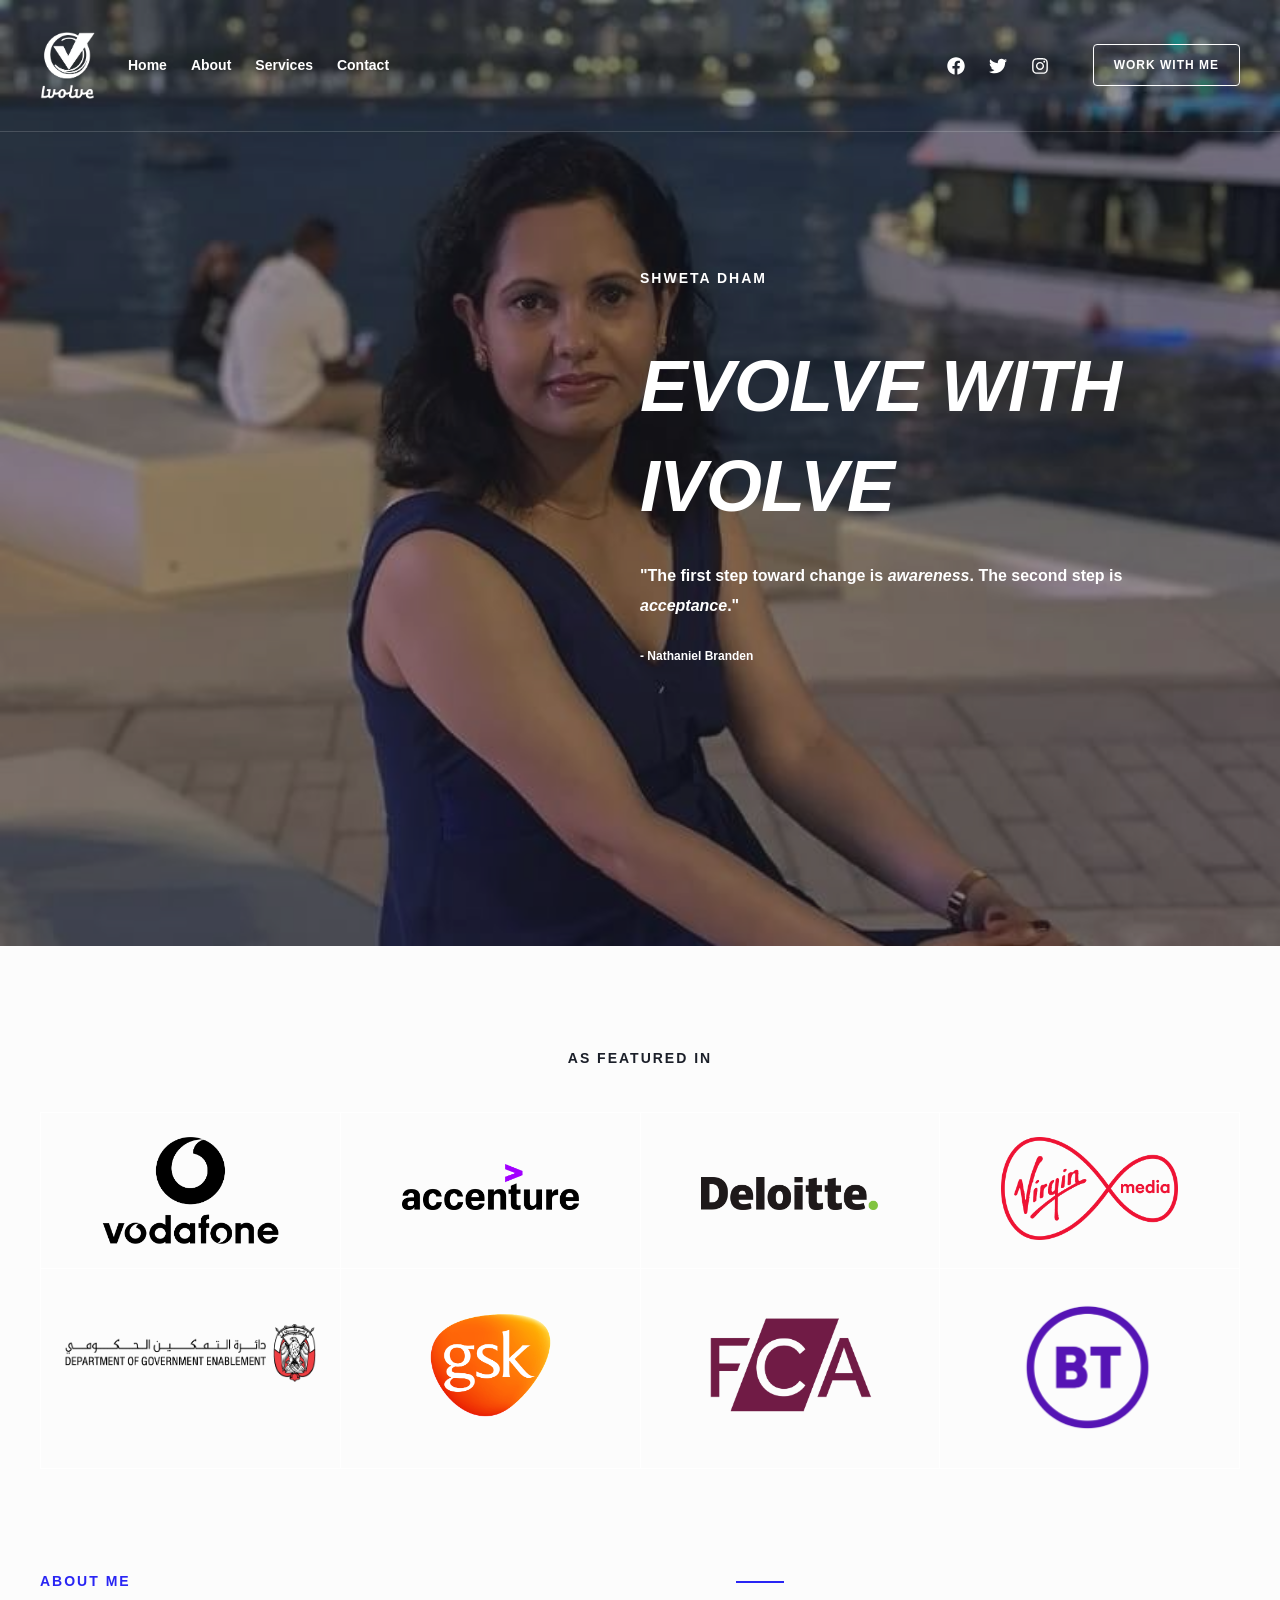
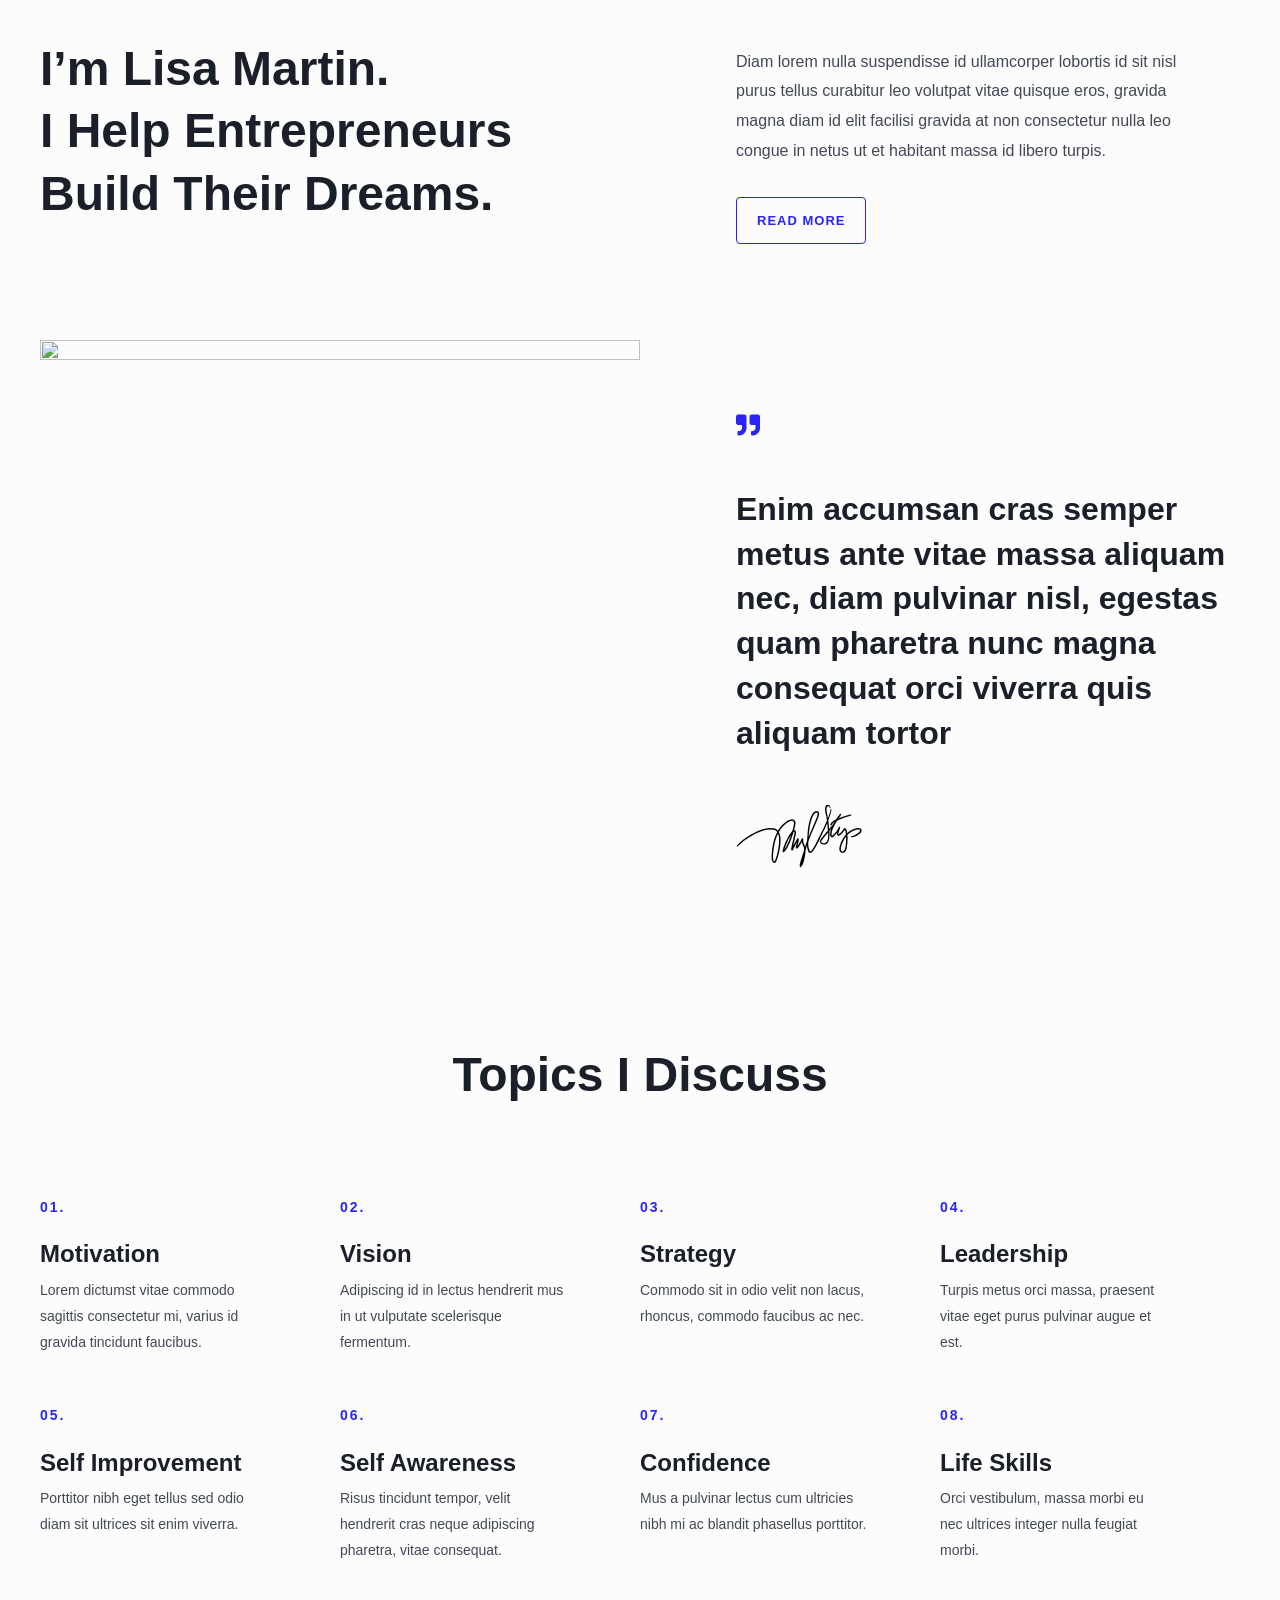
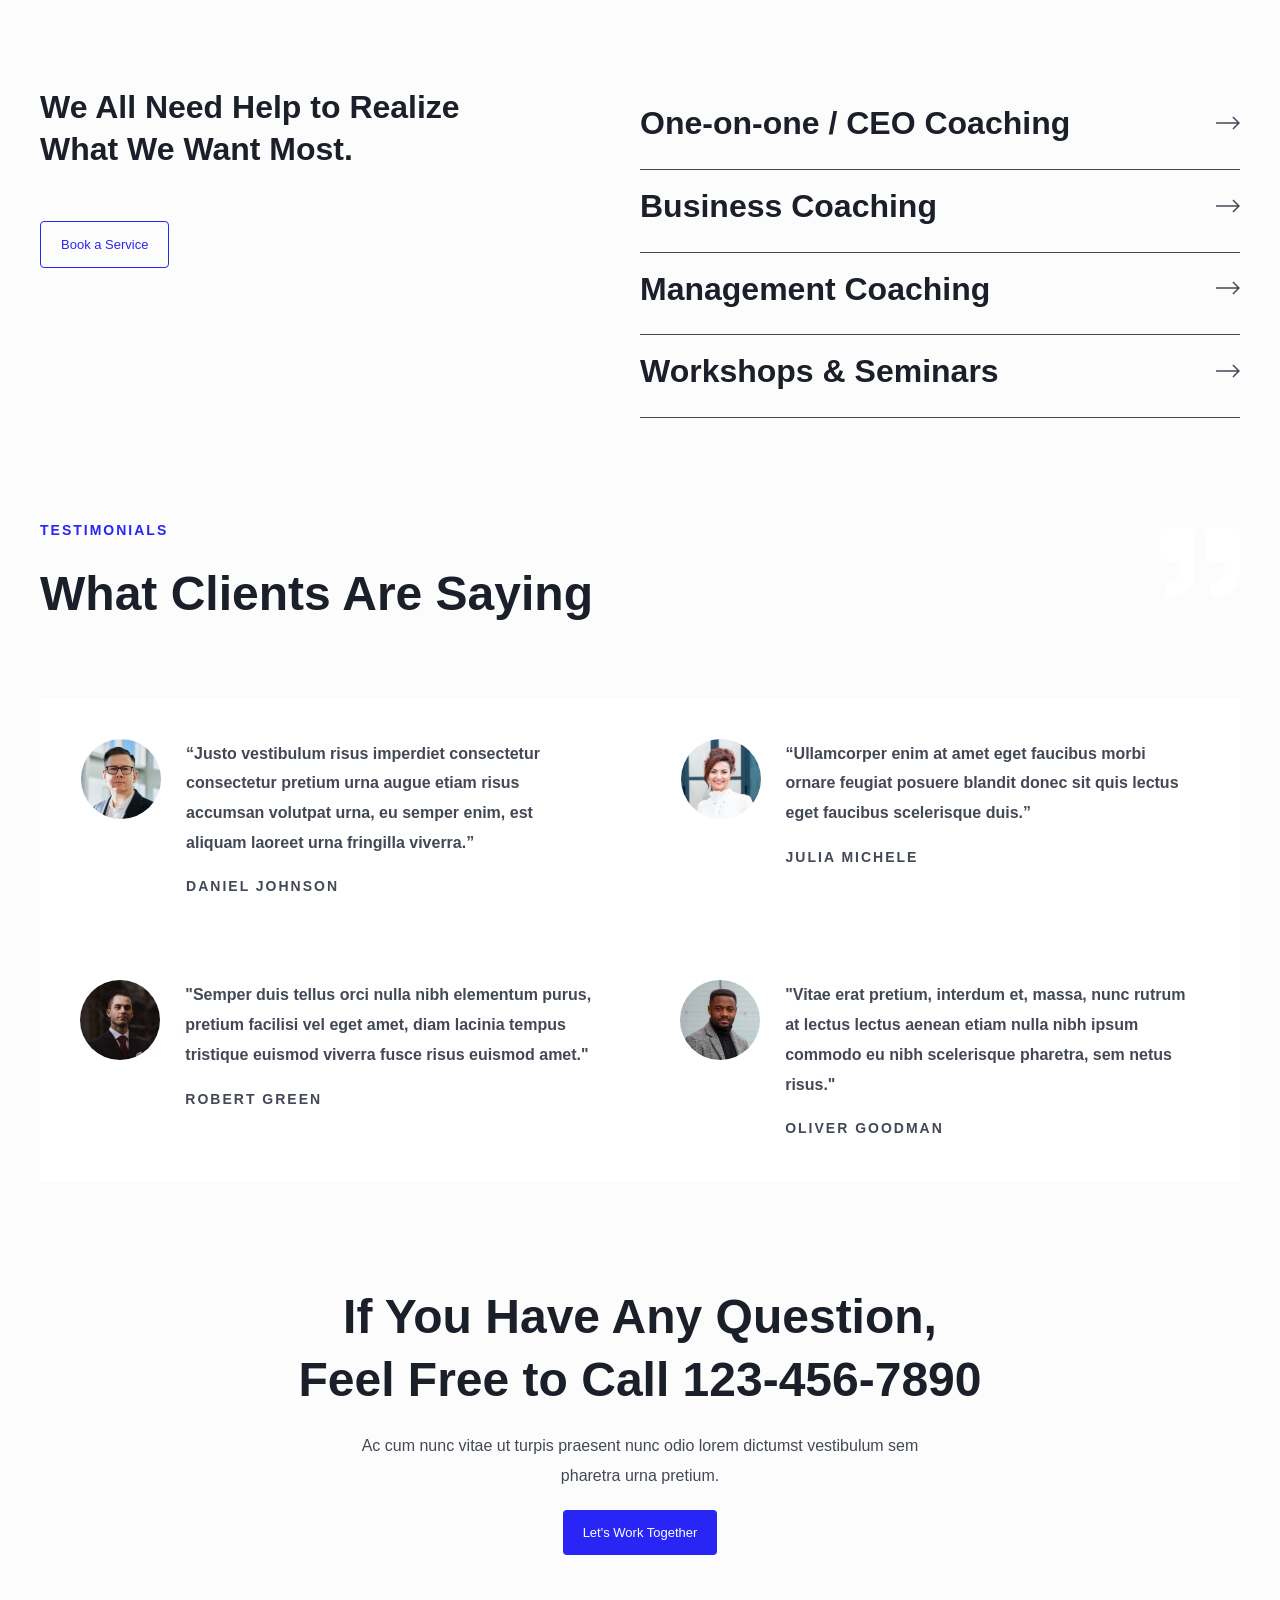
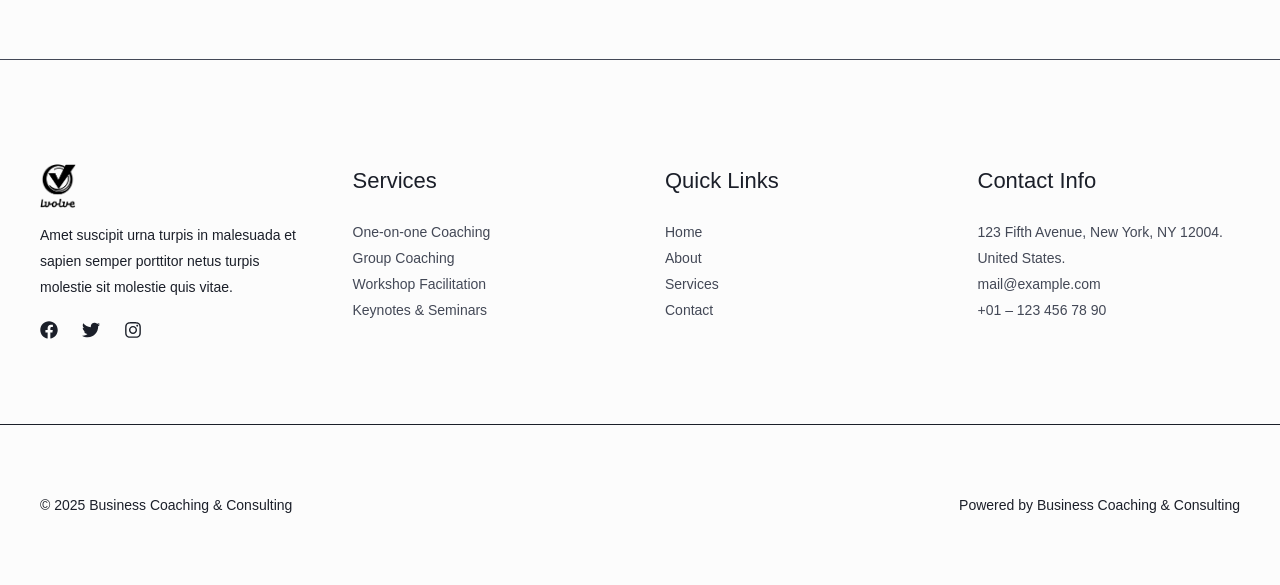
==== commit f3979ea8: "Update index.html" ====
--- a/websitedemos.net/business-consulting-02/index.html
+++ b/websitedemos.net/business-consulting-02/index.html
@@ -48,10 +48,10 @@
   margin-top: 40px;
 }
 		.my-image3 {
-  margin-top: 40px;
+  margin-top: 30px;
 }
 		.my-image4 {
-  margin-top: 41px;
+  margin-top: 31px;
 }
 		.my-image5 {
   margin-top: 10px;
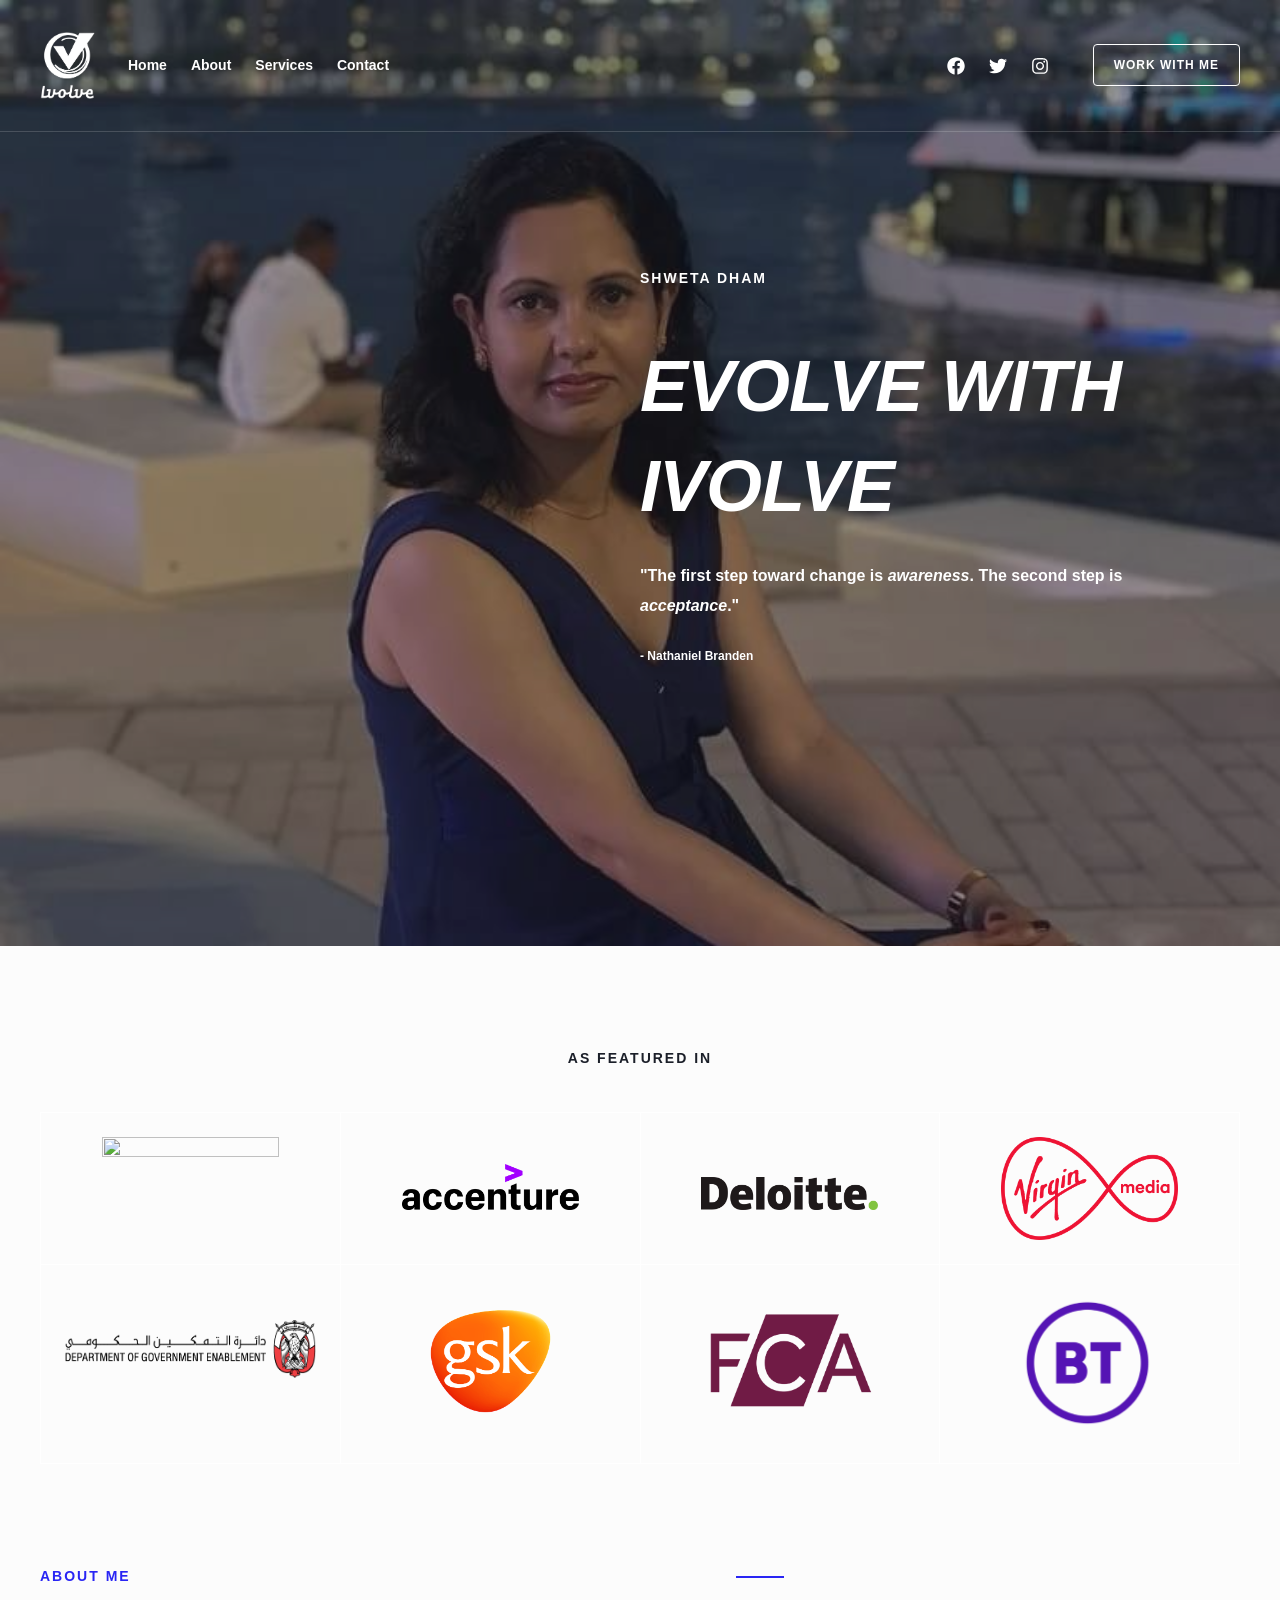
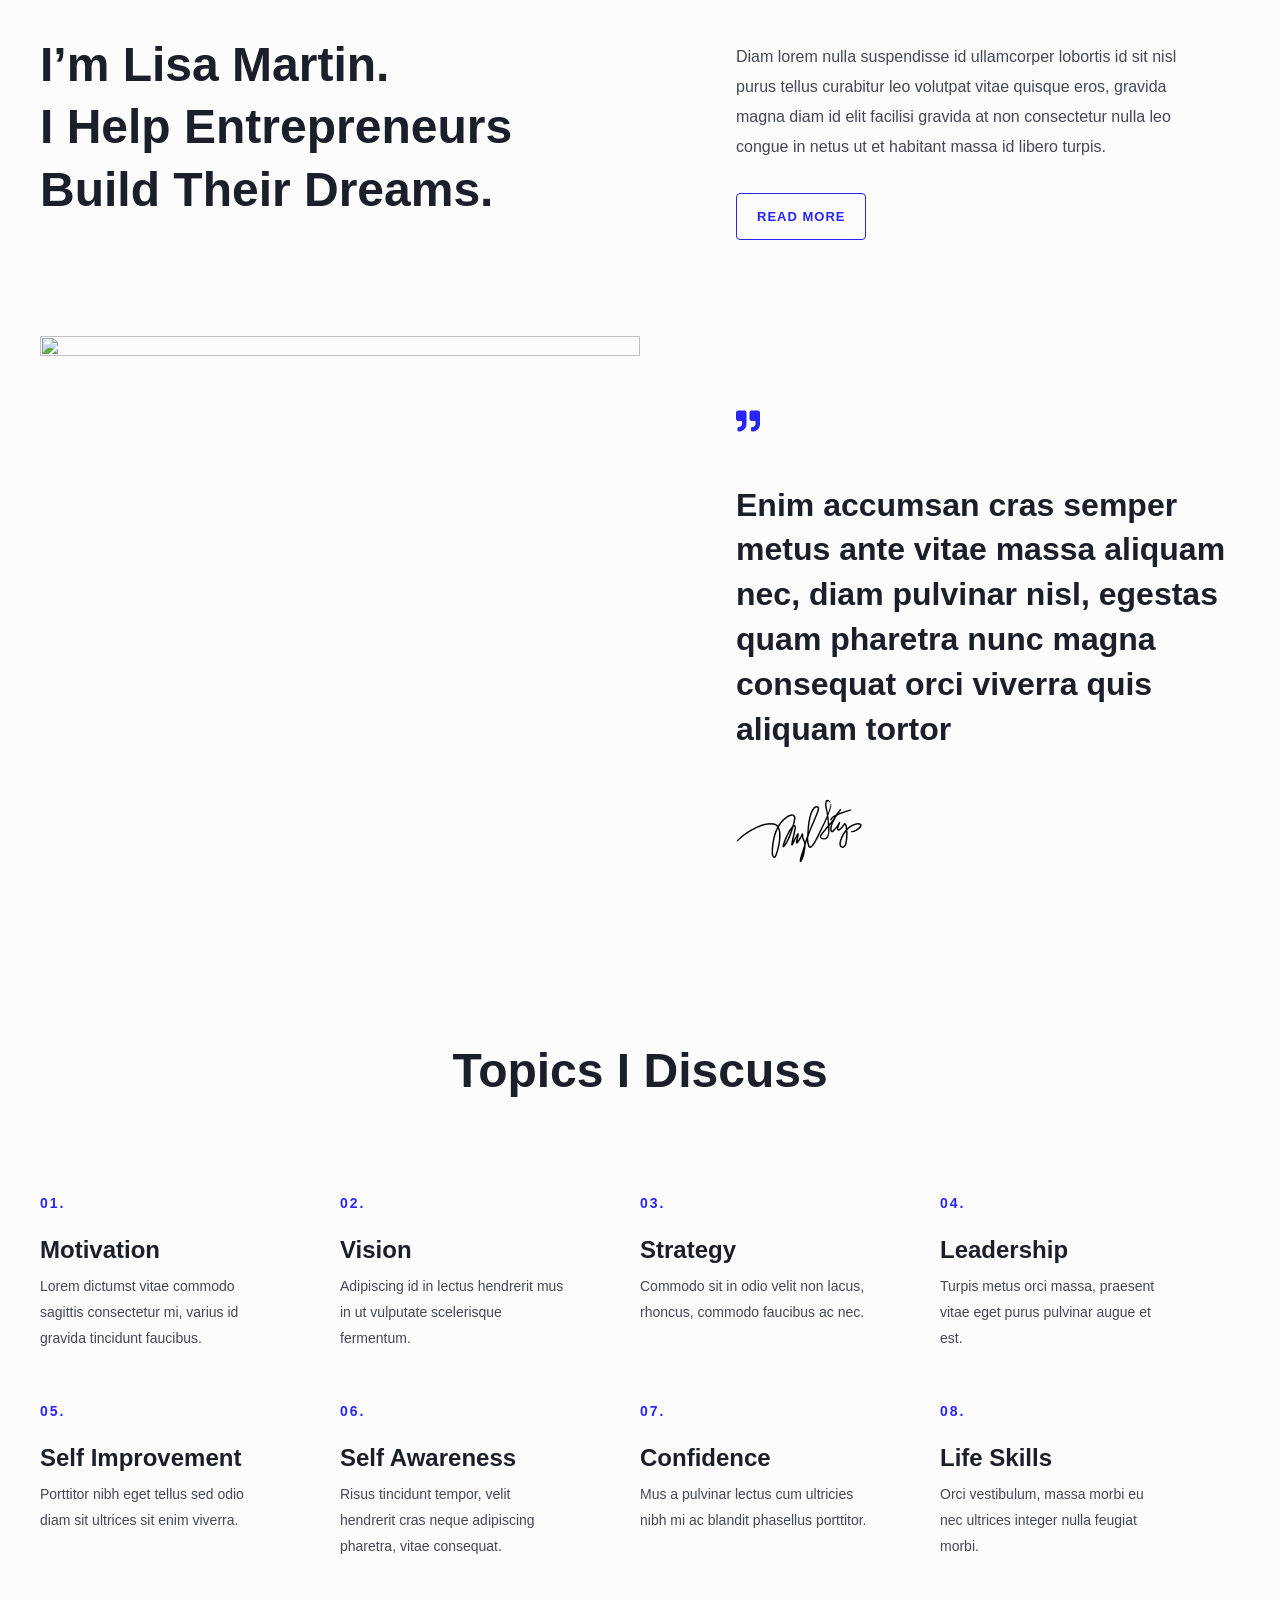
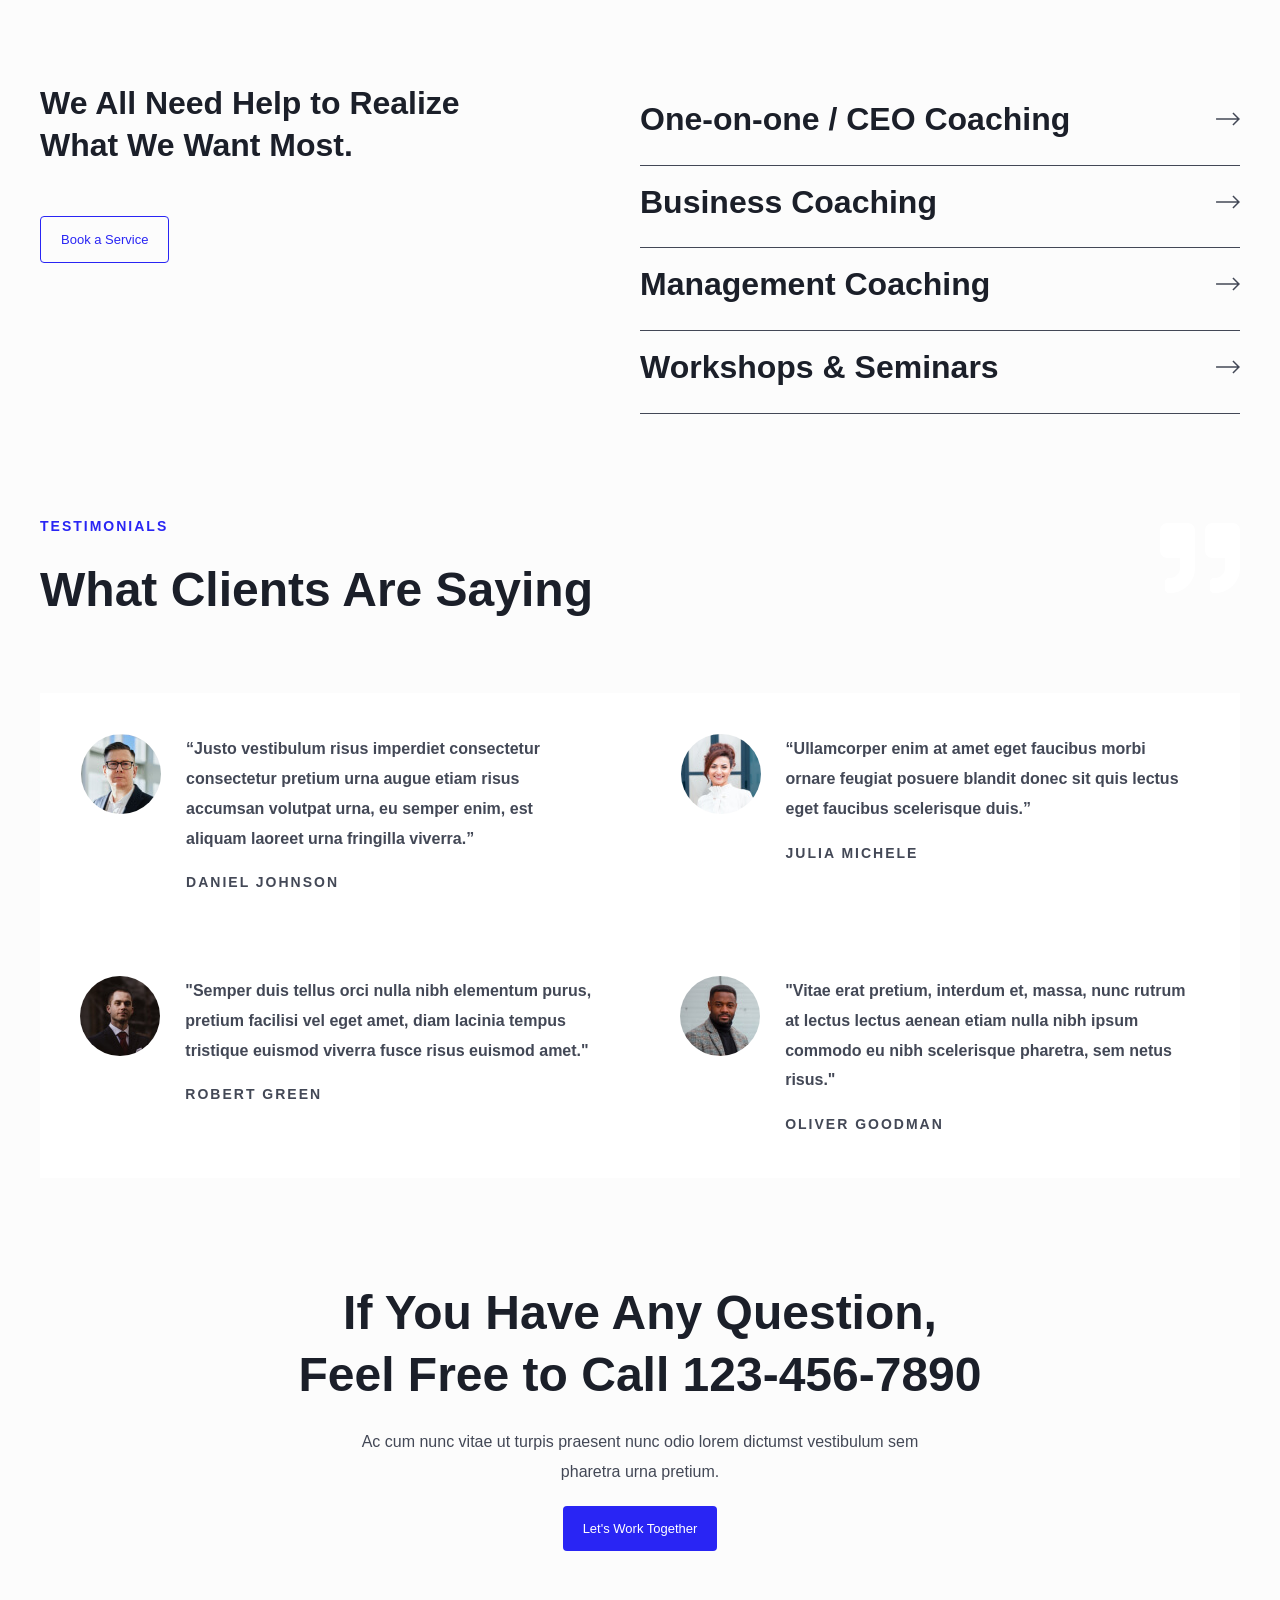
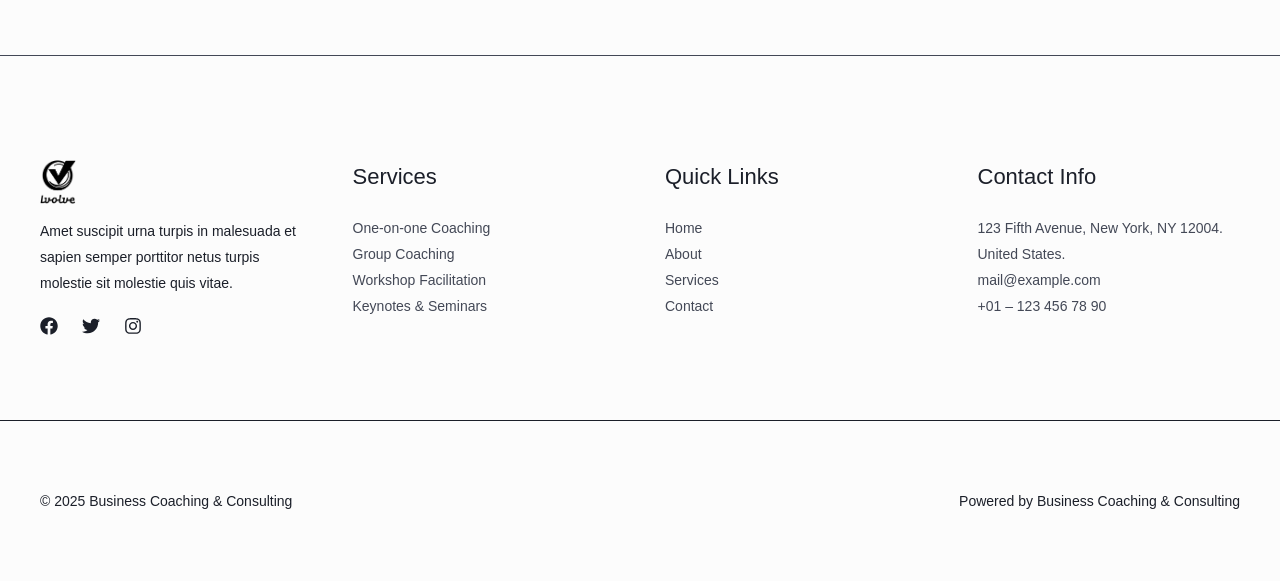
==== commit b9d344fe: "Update index.html" ====
--- a/websitedemos.net/business-consulting-02/index.html
+++ b/websitedemos.net/business-consulting-02/index.html
@@ -77,7 +77,7 @@
 	<meta property="og:image:height" content="630" />
 	<meta property="og:image:type" content="image/jpeg" />
 	<meta name="twitter:card" content="summary_large_image" />
-	<script type="application/ld+json" class="yoast-schema-graph">{"@context":"https://schema.org","@graph":[{"@type":"WebPage","@id":"https://websitedemos.net/business-consulting-02/","url":"https://websitedemos.net/business-consulting-02/","name":"Home - Business Coaching &amp; Consulting","isPartOf":{"@id":"https://websitedemos.net/business-consulting-02/#website"},"about":{"@id":"https://websitedemos.net/business-consulting-02/#organization"},"primaryImageOfPage":{"@id":"https://websitedemos.net/business-consulting-02/#primaryimage"},"image":{"@id":"https://websitedemos.net/business-consulting-02/#primaryimage"},"thumbnailUrl":"https://shwetadham.github.io/ivolvecoaching4u/websitedemos.net/business-consulting-02/wp-content/uploads/sites/777/2021/02/logo-1.png","datePublished":"2021-02-23T12:25:50+00:00","dateModified":"2025-06-11T08:48:33+00:00","breadcrumb":{"@id":"https://websitedemos.net/business-consulting-02/#breadcrumb"},"inLanguage":"en-US","potentialAction":[{"@type":"ReadAction","target":["https://websitedemos.net/business-consulting-02/"]}]},{"@type":"ImageObject","inLanguage":"en-US","@id":"https://websitedemos.net/business-consulting-02/#primaryimage","url":"https://shwetadham.github.io/ivolvecoaching4u/websitedemos.net/business-consulting-02/wp-content/uploads/sites/777/2021/02/logo-1.png","contentUrl":"https://shwetadham.github.io/ivolvecoaching4u/websitedemos.net/business-consulting-02/wp-content/uploads/sites/777/2021/02/logo-1.png","width":177,"height":100},{"@type":"BreadcrumbList","@id":"https://websitedemos.net/business-consulting-02/#breadcrumb","itemListElement":[{"@type":"ListItem","position":1,"name":"Home"}]},{"@type":"WebSite","@id":"https://websitedemos.net/business-consulting-02/#website","url":"https://websitedemos.net/business-consulting-02/","name":"Business Coaching &amp; Consulting","description":"Business Coaching &amp; Consulting Website","publisher":{"@id":"https://websitedemos.net/business-consulting-02/#organization"},"potentialAction":[{"@type":"SearchAction","target":{"@type":"EntryPoint","urlTemplate":"https://websitedemos.net/business-consulting-02/?s={search_term_string}"},"query-input":{"@type":"PropertyValueSpecification","valueRequired":true,"valueName":"search_term_string"}}],"inLanguage":"en-US"},{"@type":"Organization","@id":"https://websitedemos.net/business-consulting-02/#organization","name":"Business Coaching &amp; Consulting","url":"https://websitedemos.net/business-consulting-02/","logo":{"@type":"ImageObject","inLanguage":"en-US","@id":"https://websitedemos.net/business-consulting-02/#/schema/logo/image/","url":"https://shwetadham.github.io/ivolvecoaching4u/websitedemos.net/business-consulting-02/wp-content/uploads/sites/777/2021/02/logo-black.png","contentUrl":"https://shwetadham.github.io/ivolvecoaching4u/websitedemos.net/business-consulting-02/wp-content/uploads/sites/777/2021/02/logo-black.png","width":54,"height":39,"caption":"Business Coaching &amp; Consulting"},"image":{"@id":"https://websitedemos.net/business-consulting-02/#/schema/logo/image/"}}]}</script>
+	<script type="application/ld+json" class="yoast-schema-graph">{"@context":"https://schema.org","@graph":[{"@type":"WebPage","@id":"https://websitedemos.net/business-consulting-02/","url":"https://websitedemos.net/business-consulting-02/","name":"Home - Business Coaching &amp; Consulting","isPartOf":{"@id":"https://websitedemos.net/business-consulting-02/#website"},"about":{"@id":"https://websitedemos.net/business-consulting-02/#organization"},"primaryImageOfPage":{"@id":"https://websitedemos.net/business-consulting-02/#primaryimage"},"image":{"@id":"https://websitedemos.net/business-consulting-02/#primaryimage"},"thumbnailUrl":"https://shwetadham.github.io/ivolvecoaching4u/websitedemos.net/business-consulting-02/wp-content/uploads/sites/777/2021/02/logo--1.png","datePublished":"2021-02-23T12:25:50+00:00","dateModified":"2025-06-11T08:48:33+00:00","breadcrumb":{"@id":"https://websitedemos.net/business-consulting-02/#breadcrumb"},"inLanguage":"en-US","potentialAction":[{"@type":"ReadAction","target":["https://websitedemos.net/business-consulting-02/"]}]},{"@type":"ImageObject","inLanguage":"en-US","@id":"https://websitedemos.net/business-consulting-02/#primaryimage","url":"https://shwetadham.github.io/ivolvecoaching4u/websitedemos.net/business-consulting-02/wp-content/uploads/sites/777/2021/02/logo--1.png","contentUrl":"https://shwetadham.github.io/ivolvecoaching4u/websitedemos.net/business-consulting-02/wp-content/uploads/sites/777/2021/02/logo--1.png","width":177,"height":100},{"@type":"BreadcrumbList","@id":"https://websitedemos.net/business-consulting-02/#breadcrumb","itemListElement":[{"@type":"ListItem","position":1,"name":"Home"}]},{"@type":"WebSite","@id":"https://websitedemos.net/business-consulting-02/#website","url":"https://websitedemos.net/business-consulting-02/","name":"Business Coaching &amp; Consulting","description":"Business Coaching &amp; Consulting Website","publisher":{"@id":"https://websitedemos.net/business-consulting-02/#organization"},"potentialAction":[{"@type":"SearchAction","target":{"@type":"EntryPoint","urlTemplate":"https://websitedemos.net/business-consulting-02/?s={search_term_string}"},"query-input":{"@type":"PropertyValueSpecification","valueRequired":true,"valueName":"search_term_string"}}],"inLanguage":"en-US"},{"@type":"Organization","@id":"https://websitedemos.net/business-consulting-02/#organization","name":"Business Coaching &amp; Consulting","url":"https://websitedemos.net/business-consulting-02/","logo":{"@type":"ImageObject","inLanguage":"en-US","@id":"https://websitedemos.net/business-consulting-02/#/schema/logo/image/","url":"https://shwetadham.github.io/ivolvecoaching4u/websitedemos.net/business-consulting-02/wp-content/uploads/sites/777/2021/02/logo-black.png","contentUrl":"https://shwetadham.github.io/ivolvecoaching4u/websitedemos.net/business-consulting-02/wp-content/uploads/sites/777/2021/02/logo-black.png","width":54,"height":39,"caption":"Business Coaching &amp; Consulting"},"image":{"@id":"https://websitedemos.net/business-consulting-02/#/schema/logo/image/"}}]}</script>
 	<!-- / Yoast SEO plugin. -->
 
 
@@ -371,7 +371,7 @@
 		<div class="elementor-element elementor-element-d16b755 e-con-full e-flex e-con e-child" data-id="d16b755" data-element_type="container" data-settings="{&quot;background_background&quot;:&quot;classic&quot;}">
 				<div class="elementor-element elementor-element-3fdaf16 elementor-widget elementor-widget-image" data-id="3fdaf16" data-element_type="widget" data-widget_type="image.default">
 				<div class="elementor-widget-container">
-															<img decoding="async" width="177" height="100" src="wp-content/uploads/sites/777/2021/02/logo-1.png" class="attachment-full size-full wp-image-132" alt="" />															</div>
+															<img decoding="async" width="177" height="100" src="wp-content/uploads/sites/777/2021/02/logo--1.png" class="attachment-full size-full wp-image-132" alt="" />															</div>
 				</div>
 				</div>
 		<div class="elementor-element elementor-element-a8bc468 e-con-full e-flex e-con e-child" data-id="a8bc468" data-element_type="container">
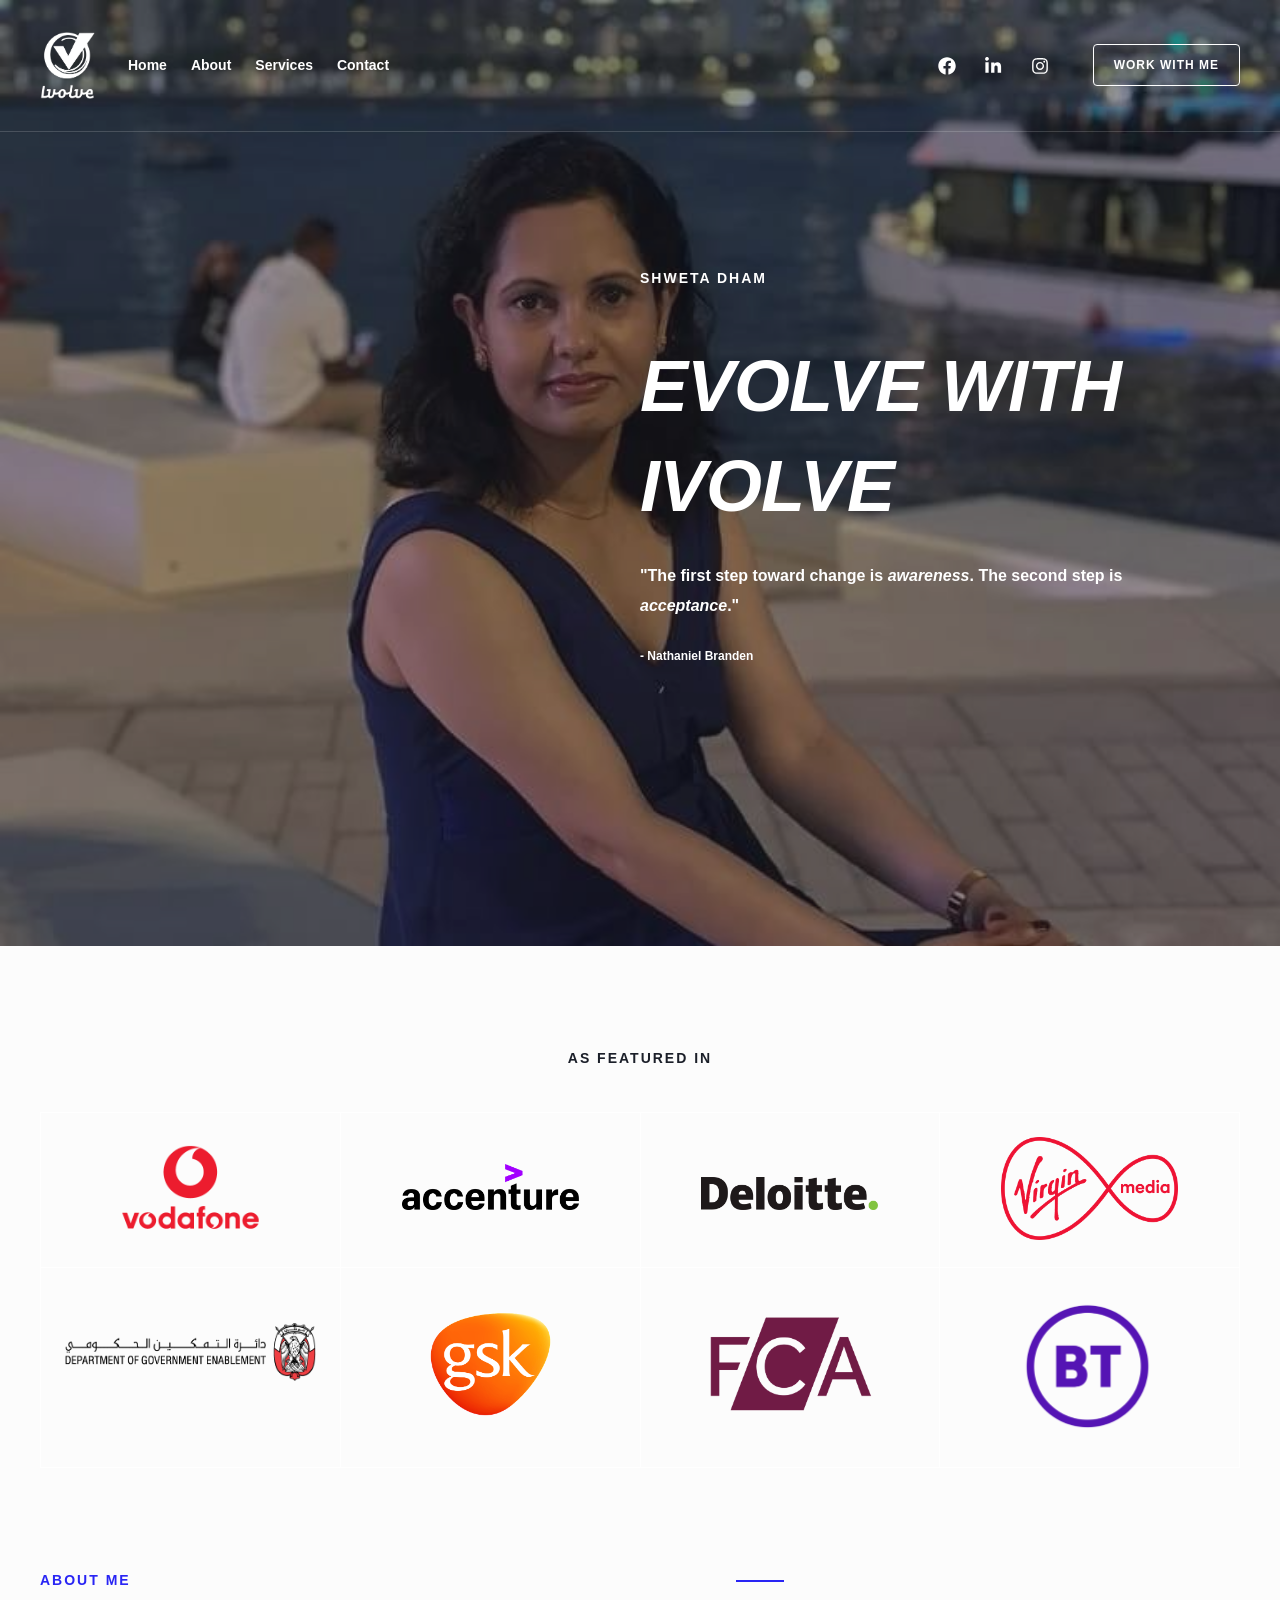
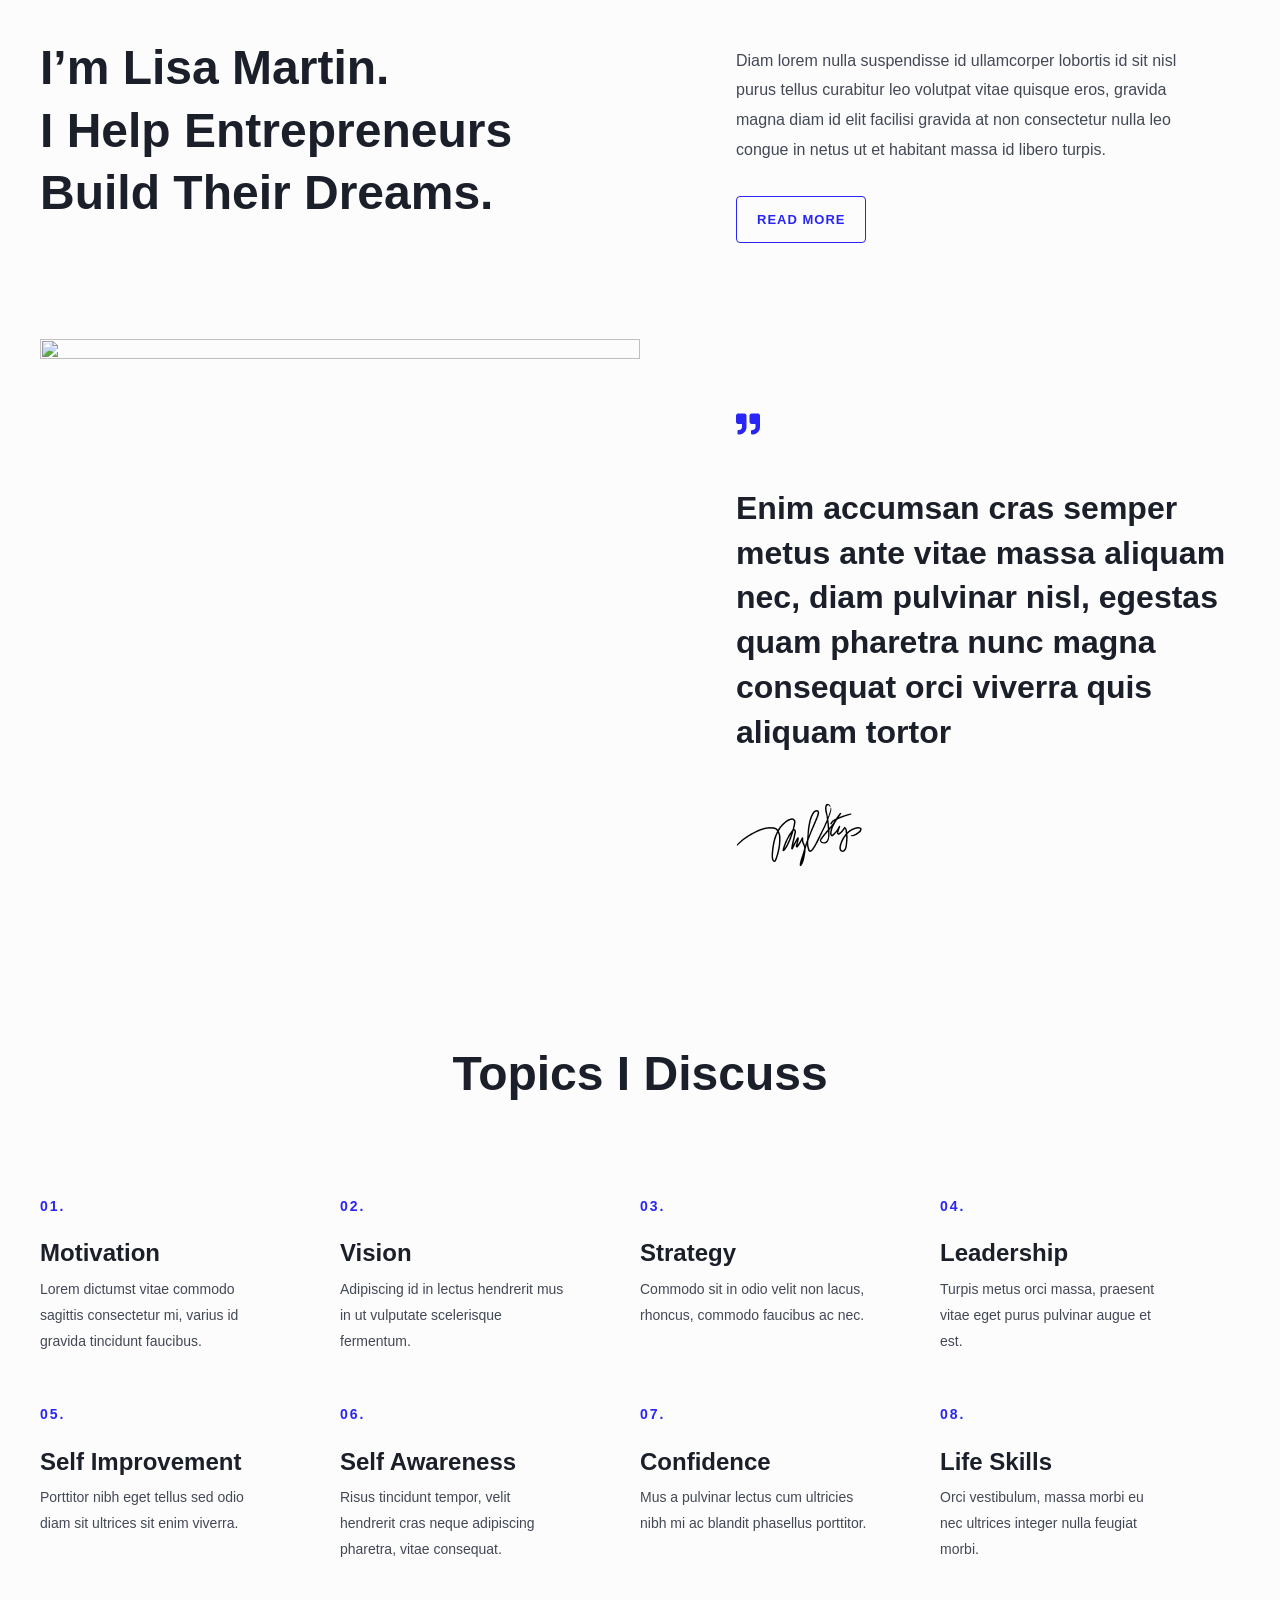
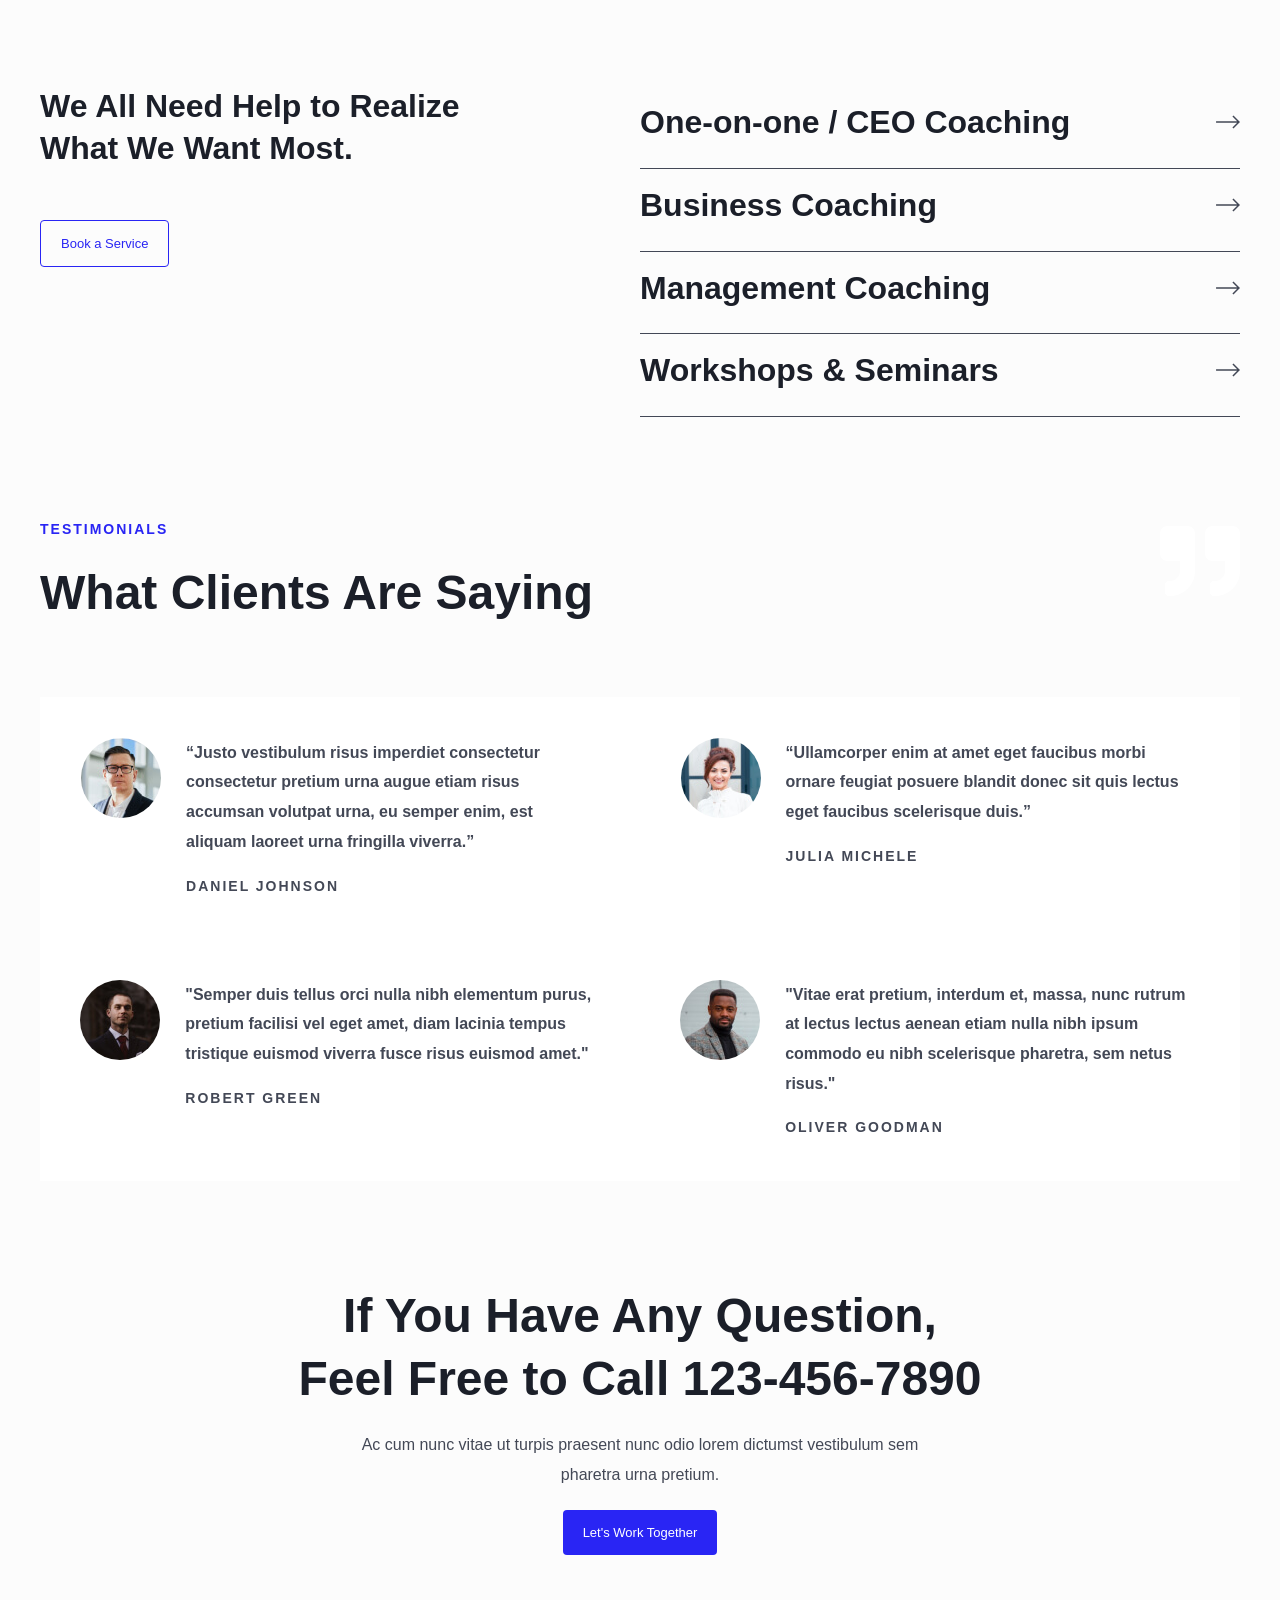
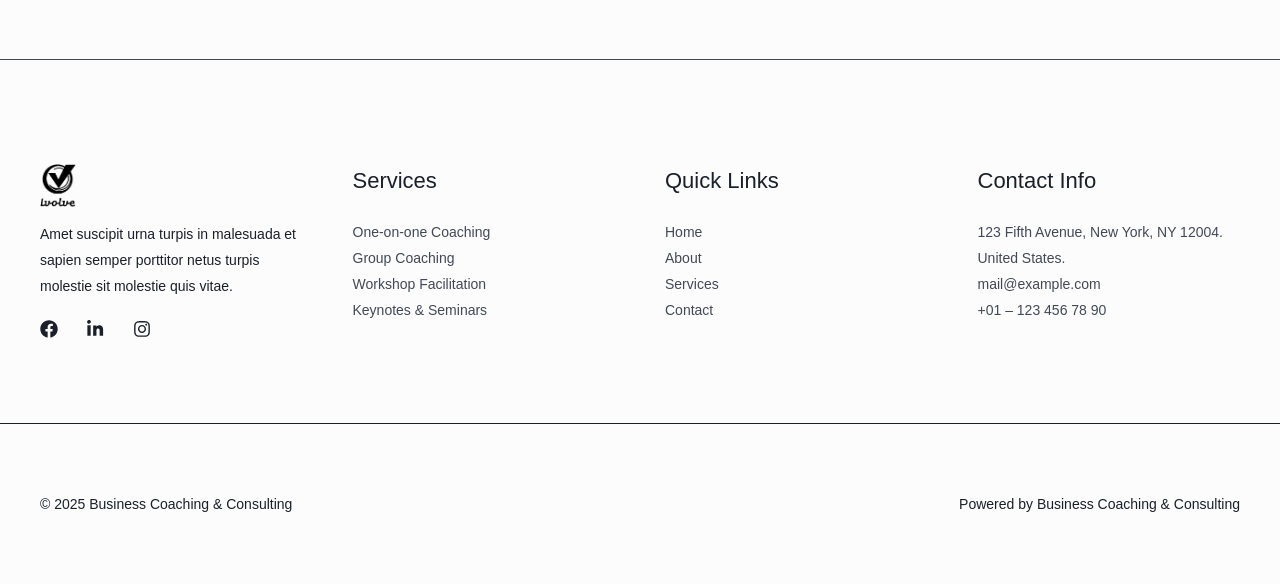
==== commit 9f835351: "Update index.html" ====
--- a/websitedemos.net/business-consulting-02/index.html
+++ b/websitedemos.net/business-consulting-02/index.html
@@ -269,7 +269,27 @@
 								</div>
 																								<div class="site-header-primary-section-right site-header-section ast-flex ast-grid-right-section">
 										<div class="ast-builder-layout-element ast-flex site-header-focus-item" data-section="section-hb-social-icons-1">
-			<div class="ast-header-social-1-wrap ast-header-social-wrap"><div class="header-social-inner-wrap element-social-inner-wrap social-show-label-false ast-social-color-type-custom ast-social-stack-none ast-social-element-style-filled"><a href="#" aria-label="Facebook" target="_blank" rel="noopener noreferrer" style="--color: #557dbc; --background-color: transparent;" class="ast-builder-social-element ast-inline-flex ast-facebook header-social-item"><span aria-hidden="true" class="ahfb-svg-iconset ast-inline-flex svg-baseline"><svg xmlns='http://www.w3.org/2000/svg' viewBox='0 0 512 512'><path d='M504 256C504 119 393 8 256 8S8 119 8 256c0 123.78 90.69 226.38 209.25 245V327.69h-63V256h63v-54.64c0-62.15 37-96.48 93.67-96.48 27.14 0 55.52 4.84 55.52 4.84v61h-31.28c-30.8 0-40.41 19.12-40.41 38.73V256h68.78l-11 71.69h-57.78V501C413.31 482.38 504 379.78 504 256z'></path></svg></span></a><a href="#" aria-label="Twitter" target="_blank" rel="noopener noreferrer" style="--color: #7acdee; --background-color: transparent;" class="ast-builder-social-element ast-inline-flex ast-twitter header-social-item"><span aria-hidden="true" class="ahfb-svg-iconset ast-inline-flex svg-baseline"><svg xmlns='http://www.w3.org/2000/svg' viewBox='0 0 512 512'><path d='M459.37 151.716c.325 4.548.325 9.097.325 13.645 0 138.72-105.583 298.558-298.558 298.558-59.452 0-114.68-17.219-161.137-47.106 8.447.974 16.568 1.299 25.34 1.299 49.055 0 94.213-16.568 130.274-44.832-46.132-.975-84.792-31.188-98.112-72.772 6.498.974 12.995 1.624 19.818 1.624 9.421 0 18.843-1.3 27.614-3.573-48.081-9.747-84.143-51.98-84.143-102.985v-1.299c13.969 7.797 30.214 12.67 47.431 13.319-28.264-18.843-46.781-51.005-46.781-87.391 0-19.492 5.197-37.36 14.294-52.954 51.655 63.675 129.3 105.258 216.365 109.807-1.624-7.797-2.599-15.918-2.599-24.04 0-57.828 46.782-104.934 104.934-104.934 30.213 0 57.502 12.67 76.67 33.137 23.715-4.548 46.456-13.32 66.599-25.34-7.798 24.366-24.366 44.833-46.132 57.827 21.117-2.273 41.584-8.122 60.426-16.243-14.292 20.791-32.161 39.308-52.628 54.253z'></path></svg></span></a><a href="#" aria-label="Instagram" target="_blank" rel="noopener noreferrer" style="--color: #8a3ab9; --background-color: transparent;" class="ast-builder-social-element ast-inline-flex ast-instagram header-social-item"><span aria-hidden="true" class="ahfb-svg-iconset ast-inline-flex svg-baseline"><svg xmlns='http://www.w3.org/2000/svg' viewBox='0 0 448 512'><path d='M224.1 141c-63.6 0-114.9 51.3-114.9 114.9s51.3 114.9 114.9 114.9S339 319.5 339 255.9 287.7 141 224.1 141zm0 189.6c-41.1 0-74.7-33.5-74.7-74.7s33.5-74.7 74.7-74.7 74.7 33.5 74.7 74.7-33.6 74.7-74.7 74.7zm146.4-194.3c0 14.9-12 26.8-26.8 26.8-14.9 0-26.8-12-26.8-26.8s12-26.8 26.8-26.8 26.8 12 26.8 26.8zm76.1 27.2c-1.7-35.9-9.9-67.7-36.2-93.9-26.2-26.2-58-34.4-93.9-36.2-37-2.1-147.9-2.1-184.9 0-35.8 1.7-67.6 9.9-93.9 36.1s-34.4 58-36.2 93.9c-2.1 37-2.1 147.9 0 184.9 1.7 35.9 9.9 67.7 36.2 93.9s58 34.4 93.9 36.2c37 2.1 147.9 2.1 184.9 0 35.9-1.7 67.7-9.9 93.9-36.2 26.2-26.2 34.4-58 36.2-93.9 2.1-37 2.1-147.8 0-184.8zM398.8 388c-7.8 19.6-22.9 34.7-42.6 42.6-29.5 11.7-99.5 9-132.1 9s-102.7 2.6-132.1-9c-19.6-7.8-34.7-22.9-42.6-42.6-11.7-29.5-9-99.5-9-132.1s-2.6-102.7 9-132.1c7.8-19.6 22.9-34.7 42.6-42.6 29.5-11.7 99.5-9 132.1-9s102.7-2.6 132.1 9c19.6 7.8 34.7 22.9 42.6 42.6 11.7 29.5 9 99.5 9 132.1s2.7 102.7-9 132.1z'></path></svg></span></a></div></div>		</div>
+			<div class="ast-header-social-1-wrap ast-header-social-wrap"><div class="header-social-inner-wrap element-social-inner-wrap social-show-label-false ast-social-color-type-custom ast-social-stack-none ast-social-element-style-filled"><a href="#" aria-label="Facebook" target="_blank" rel="noopener noreferrer" style="--color: #557dbc; --background-color: transparent;" class="ast-builder-social-element ast-inline-flex ast-facebook header-social-item"><span aria-hidden="true" class="ahfb-svg-iconset ast-inline-flex svg-baseline"><svg xmlns='http://www.w3.org/2000/svg' viewBox='0 0 512 512'><path d='M504 256C504 119 393 8 256 8S8 119 8 256c0 123.78 90.69 226.38 209.25 245V327.69h-63V256h63v-54.64c0-62.15 37-96.48 93.67-96.48 27.14 0 55.52 4.84 55.52 4.84v61h-31.28c-30.8 0-40.41 19.12-40.41 38.73V256h68.78l-11 71.69h-57.78V501C413.31 482.38 504 379.78 504 256z'></path></svg></span></a>
+				
+
+
+
+				
+				<a href="https://www.linkedin.com/in/shweta-dham/" aria-label="LinkedIn" target="_blank" rel="noopener noreferrer" class="ast-builder-social-element ast-inline-flex ast-linkedin footer-social-item">
+  <span aria-hidden="true" class="ahfb-svg-iconset ast-inline-flex svg-baseline">
+    <svg xmlns="http://www.w3.org/2000/svg" viewBox="0 0 448 512">
+      <path d="M100.28 448H7.4V148.9h92.88zM53.79 108.1C24.09 108.1 0 83 0 53.4S24.09-1.3 53.79-1.3s53.8
+        24.09 53.8 53.8-24.1 55.6-53.8 55.6zM447.9 448h-92.4V302.4c0-34.7-12.5-58.4-43.6-58.4-23.8
+        0-38 16-44.3 31.5-2.3 5.5-2.8 13.2-2.8 20.9V448h-92.6s1.2-267.2 0-294.9h92.6v41.8c12.3-19
+        34.3-46.2 83.4-46.2 60.9 0 106.6 39.8 106.6 125.2V448z"/>
+    </svg>
+  </span>
+</a>
+				
+				
+				
+				
+				<a href="#" aria-label="Instagram" target="_blank" rel="noopener noreferrer" style="--color: #8a3ab9; --background-color: transparent;" class="ast-builder-social-element ast-inline-flex ast-instagram header-social-item"><span aria-hidden="true" class="ahfb-svg-iconset ast-inline-flex svg-baseline"><svg xmlns='http://www.w3.org/2000/svg' viewBox='0 0 448 512'><path d='M224.1 141c-63.6 0-114.9 51.3-114.9 114.9s51.3 114.9 114.9 114.9S339 319.5 339 255.9 287.7 141 224.1 141zm0 189.6c-41.1 0-74.7-33.5-74.7-74.7s33.5-74.7 74.7-74.7 74.7 33.5 74.7 74.7-33.6 74.7-74.7 74.7zm146.4-194.3c0 14.9-12 26.8-26.8 26.8-14.9 0-26.8-12-26.8-26.8s12-26.8 26.8-26.8 26.8 12 26.8 26.8zm76.1 27.2c-1.7-35.9-9.9-67.7-36.2-93.9-26.2-26.2-58-34.4-93.9-36.2-37-2.1-147.9-2.1-184.9 0-35.8 1.7-67.6 9.9-93.9 36.1s-34.4 58-36.2 93.9c-2.1 37-2.1 147.9 0 184.9 1.7 35.9 9.9 67.7 36.2 93.9s58 34.4 93.9 36.2c37 2.1 147.9 2.1 184.9 0 35.9-1.7 67.7-9.9 93.9-36.2 26.2-26.2 34.4-58 36.2-93.9 2.1-37 2.1-147.8 0-184.8zM398.8 388c-7.8 19.6-22.9 34.7-42.6 42.6-29.5 11.7-99.5 9-132.1 9s-102.7 2.6-132.1-9c-19.6-7.8-34.7-22.9-42.6-42.6-11.7-29.5-9-99.5-9-132.1s-2.6-102.7 9-132.1c7.8-19.6 22.9-34.7 42.6-42.6 29.5-11.7 99.5-9 132.1-9s102.7-2.6 132.1 9c19.6 7.8 34.7 22.9 42.6 42.6 11.7 29.5 9 99.5 9 132.1s2.7 102.7-9 132.1z'></path></svg></span></a></div></div>		</div>
 				<div class="ast-builder-layout-element ast-flex site-header-focus-item ast-header-button-1" data-section="section-hb-button-1">
 			<div class="ast-builder-button-wrap ast-builder-button-size-"><a class="ast-custom-button-link" href="https://shwetadham.github.io/ivolvecoaching4u/websitedemos.net/business-consulting-02/contact/index.html" target="_self"  role="button" aria-label="Work With Me" >
 				<div class="ast-custom-button">Work With Me</div>
@@ -878,7 +898,28 @@
 </div>
 		</section>		</aside>
 					<div class="ast-builder-layout-element ast-flex site-footer-focus-item" data-section="section-fb-social-icons-1">
-				<div class="ast-footer-social-1-wrap ast-footer-social-wrap"><div class="footer-social-inner-wrap element-social-inner-wrap social-show-label-false ast-social-color-type-custom ast-social-stack-none ast-social-element-style-filled"><a href="#" aria-label="Facebook" target="_blank" rel="noopener noreferrer" style="--color: #557dbc; --background-color: transparent;" class="ast-builder-social-element ast-inline-flex ast-facebook footer-social-item"><span aria-hidden="true" class="ahfb-svg-iconset ast-inline-flex svg-baseline"><svg xmlns='http://www.w3.org/2000/svg' viewBox='0 0 512 512'><path d='M504 256C504 119 393 8 256 8S8 119 8 256c0 123.78 90.69 226.38 209.25 245V327.69h-63V256h63v-54.64c0-62.15 37-96.48 93.67-96.48 27.14 0 55.52 4.84 55.52 4.84v61h-31.28c-30.8 0-40.41 19.12-40.41 38.73V256h68.78l-11 71.69h-57.78V501C413.31 482.38 504 379.78 504 256z'></path></svg></span></a><a href="#" aria-label="Twitter" target="_blank" rel="noopener noreferrer" style="--color: #7acdee; --background-color: transparent;" class="ast-builder-social-element ast-inline-flex ast-twitter footer-social-item"><span aria-hidden="true" class="ahfb-svg-iconset ast-inline-flex svg-baseline"><svg xmlns='http://www.w3.org/2000/svg' viewBox='0 0 512 512'><path d='M459.37 151.716c.325 4.548.325 9.097.325 13.645 0 138.72-105.583 298.558-298.558 298.558-59.452 0-114.68-17.219-161.137-47.106 8.447.974 16.568 1.299 25.34 1.299 49.055 0 94.213-16.568 130.274-44.832-46.132-.975-84.792-31.188-98.112-72.772 6.498.974 12.995 1.624 19.818 1.624 9.421 0 18.843-1.3 27.614-3.573-48.081-9.747-84.143-51.98-84.143-102.985v-1.299c13.969 7.797 30.214 12.67 47.431 13.319-28.264-18.843-46.781-51.005-46.781-87.391 0-19.492 5.197-37.36 14.294-52.954 51.655 63.675 129.3 105.258 216.365 109.807-1.624-7.797-2.599-15.918-2.599-24.04 0-57.828 46.782-104.934 104.934-104.934 30.213 0 57.502 12.67 76.67 33.137 23.715-4.548 46.456-13.32 66.599-25.34-7.798 24.366-24.366 44.833-46.132 57.827 21.117-2.273 41.584-8.122 60.426-16.243-14.292 20.791-32.161 39.308-52.628 54.253z'></path></svg></span></a><a href="#" aria-label="Instagram" target="_blank" rel="noopener noreferrer" style="--color: #8a3ab9; --background-color: transparent;" class="ast-builder-social-element ast-inline-flex ast-instagram footer-social-item"><span aria-hidden="true" class="ahfb-svg-iconset ast-inline-flex svg-baseline"><svg xmlns='http://www.w3.org/2000/svg' viewBox='0 0 448 512'><path d='M224.1 141c-63.6 0-114.9 51.3-114.9 114.9s51.3 114.9 114.9 114.9S339 319.5 339 255.9 287.7 141 224.1 141zm0 189.6c-41.1 0-74.7-33.5-74.7-74.7s33.5-74.7 74.7-74.7 74.7 33.5 74.7 74.7-33.6 74.7-74.7 74.7zm146.4-194.3c0 14.9-12 26.8-26.8 26.8-14.9 0-26.8-12-26.8-26.8s12-26.8 26.8-26.8 26.8 12 26.8 26.8zm76.1 27.2c-1.7-35.9-9.9-67.7-36.2-93.9-26.2-26.2-58-34.4-93.9-36.2-37-2.1-147.9-2.1-184.9 0-35.8 1.7-67.6 9.9-93.9 36.1s-34.4 58-36.2 93.9c-2.1 37-2.1 147.9 0 184.9 1.7 35.9 9.9 67.7 36.2 93.9s58 34.4 93.9 36.2c37 2.1 147.9 2.1 184.9 0 35.9-1.7 67.7-9.9 93.9-36.2 26.2-26.2 34.4-58 36.2-93.9 2.1-37 2.1-147.8 0-184.8zM398.8 388c-7.8 19.6-22.9 34.7-42.6 42.6-29.5 11.7-99.5 9-132.1 9s-102.7 2.6-132.1-9c-19.6-7.8-34.7-22.9-42.6-42.6-11.7-29.5-9-99.5-9-132.1s-2.6-102.7 9-132.1c7.8-19.6 22.9-34.7 42.6-42.6 29.5-11.7 99.5-9 132.1-9s102.7-2.6 132.1 9c19.6 7.8 34.7 22.9 42.6 42.6 11.7 29.5 9 99.5 9 132.1s2.7 102.7-9 132.1z'></path></svg></span></a></div></div>			</div>
+				<div class="ast-footer-social-1-wrap ast-footer-social-wrap"><div class="footer-social-inner-wrap element-social-inner-wrap social-show-label-false ast-social-color-type-custom ast-social-stack-none ast-social-element-style-filled"><a href="#" aria-label="Facebook" target="_blank" rel="noopener noreferrer" style="--color: #557dbc; --background-color: transparent;" class="ast-builder-social-element ast-inline-flex ast-facebook footer-social-item"><span aria-hidden="true" class="ahfb-svg-iconset ast-inline-flex svg-baseline"><svg xmlns='http://www.w3.org/2000/svg' viewBox='0 0 512 512'><path d='M504 256C504 119 393 8 256 8S8 119 8 256c0 123.78 90.69 226.38 209.25 245V327.69h-63V256h63v-54.64c0-62.15 37-96.48 93.67-96.48 27.14 0 55.52 4.84 55.52 4.84v61h-31.28c-30.8 0-40.41 19.12-40.41 38.73V256h68.78l-11 71.69h-57.78V501C413.31 482.38 504 379.78 504 256z'></path></svg></span></a>
+					
+
+
+					
+					<a href="https://www.linkedin.com/in/shweta-dham/" aria-label="LinkedIn" target="_blank" rel="noopener noreferrer" class="ast-builder-social-element ast-inline-flex ast-linkedin footer-social-item">
+  <span aria-hidden="true" class="ahfb-svg-iconset ast-inline-flex svg-baseline">
+    <svg xmlns="http://www.w3.org/2000/svg" viewBox="0 0 448 512">
+      <path d="M100.28 448H7.4V148.9h92.88zM53.79 108.1C24.09 108.1 0 83 0 53.4S24.09-1.3 53.79-1.3s53.8
+        24.09 53.8 53.8-24.1 55.6-53.8 55.6zM447.9 448h-92.4V302.4c0-34.7-12.5-58.4-43.6-58.4-23.8
+        0-38 16-44.3 31.5-2.3 5.5-2.8 13.2-2.8 20.9V448h-92.6s1.2-267.2 0-294.9h92.6v41.8c12.3-19
+        34.3-46.2 83.4-46.2 60.9 0 106.6 39.8 106.6 125.2V448z"/>
+    </svg>
+  </span>
+</a>
+					
+					
+					
+					
+					
+					
+					<a href="#" aria-label="Instagram" target="_blank" rel="noopener noreferrer" style="--color: #8a3ab9; --background-color: transparent;" class="ast-builder-social-element ast-inline-flex ast-instagram footer-social-item"><span aria-hidden="true" class="ahfb-svg-iconset ast-inline-flex svg-baseline"><svg xmlns='http://www.w3.org/2000/svg' viewBox='0 0 448 512'><path d='M224.1 141c-63.6 0-114.9 51.3-114.9 114.9s51.3 114.9 114.9 114.9S339 319.5 339 255.9 287.7 141 224.1 141zm0 189.6c-41.1 0-74.7-33.5-74.7-74.7s33.5-74.7 74.7-74.7 74.7 33.5 74.7 74.7-33.6 74.7-74.7 74.7zm146.4-194.3c0 14.9-12 26.8-26.8 26.8-14.9 0-26.8-12-26.8-26.8s12-26.8 26.8-26.8 26.8 12 26.8 26.8zm76.1 27.2c-1.7-35.9-9.9-67.7-36.2-93.9-26.2-26.2-58-34.4-93.9-36.2-37-2.1-147.9-2.1-184.9 0-35.8 1.7-67.6 9.9-93.9 36.1s-34.4 58-36.2 93.9c-2.1 37-2.1 147.9 0 184.9 1.7 35.9 9.9 67.7 36.2 93.9s58 34.4 93.9 36.2c37 2.1 147.9 2.1 184.9 0 35.9-1.7 67.7-9.9 93.9-36.2 26.2-26.2 34.4-58 36.2-93.9 2.1-37 2.1-147.8 0-184.8zM398.8 388c-7.8 19.6-22.9 34.7-42.6 42.6-29.5 11.7-99.5 9-132.1 9s-102.7 2.6-132.1-9c-19.6-7.8-34.7-22.9-42.6-42.6-11.7-29.5-9-99.5-9-132.1s-2.6-102.7 9-132.1c7.8-19.6 22.9-34.7 42.6-42.6 29.5-11.7 99.5-9 132.1-9s102.7-2.6 132.1 9c19.6 7.8 34.7 22.9 42.6 42.6 11.7 29.5 9 99.5 9 132.1s2.7 102.7-9 132.1z'></path></svg></span></a></div></div>			</div>
 						</div>
 											<div class="site-footer-primary-section-2 site-footer-section site-footer-section-2">
 							<aside
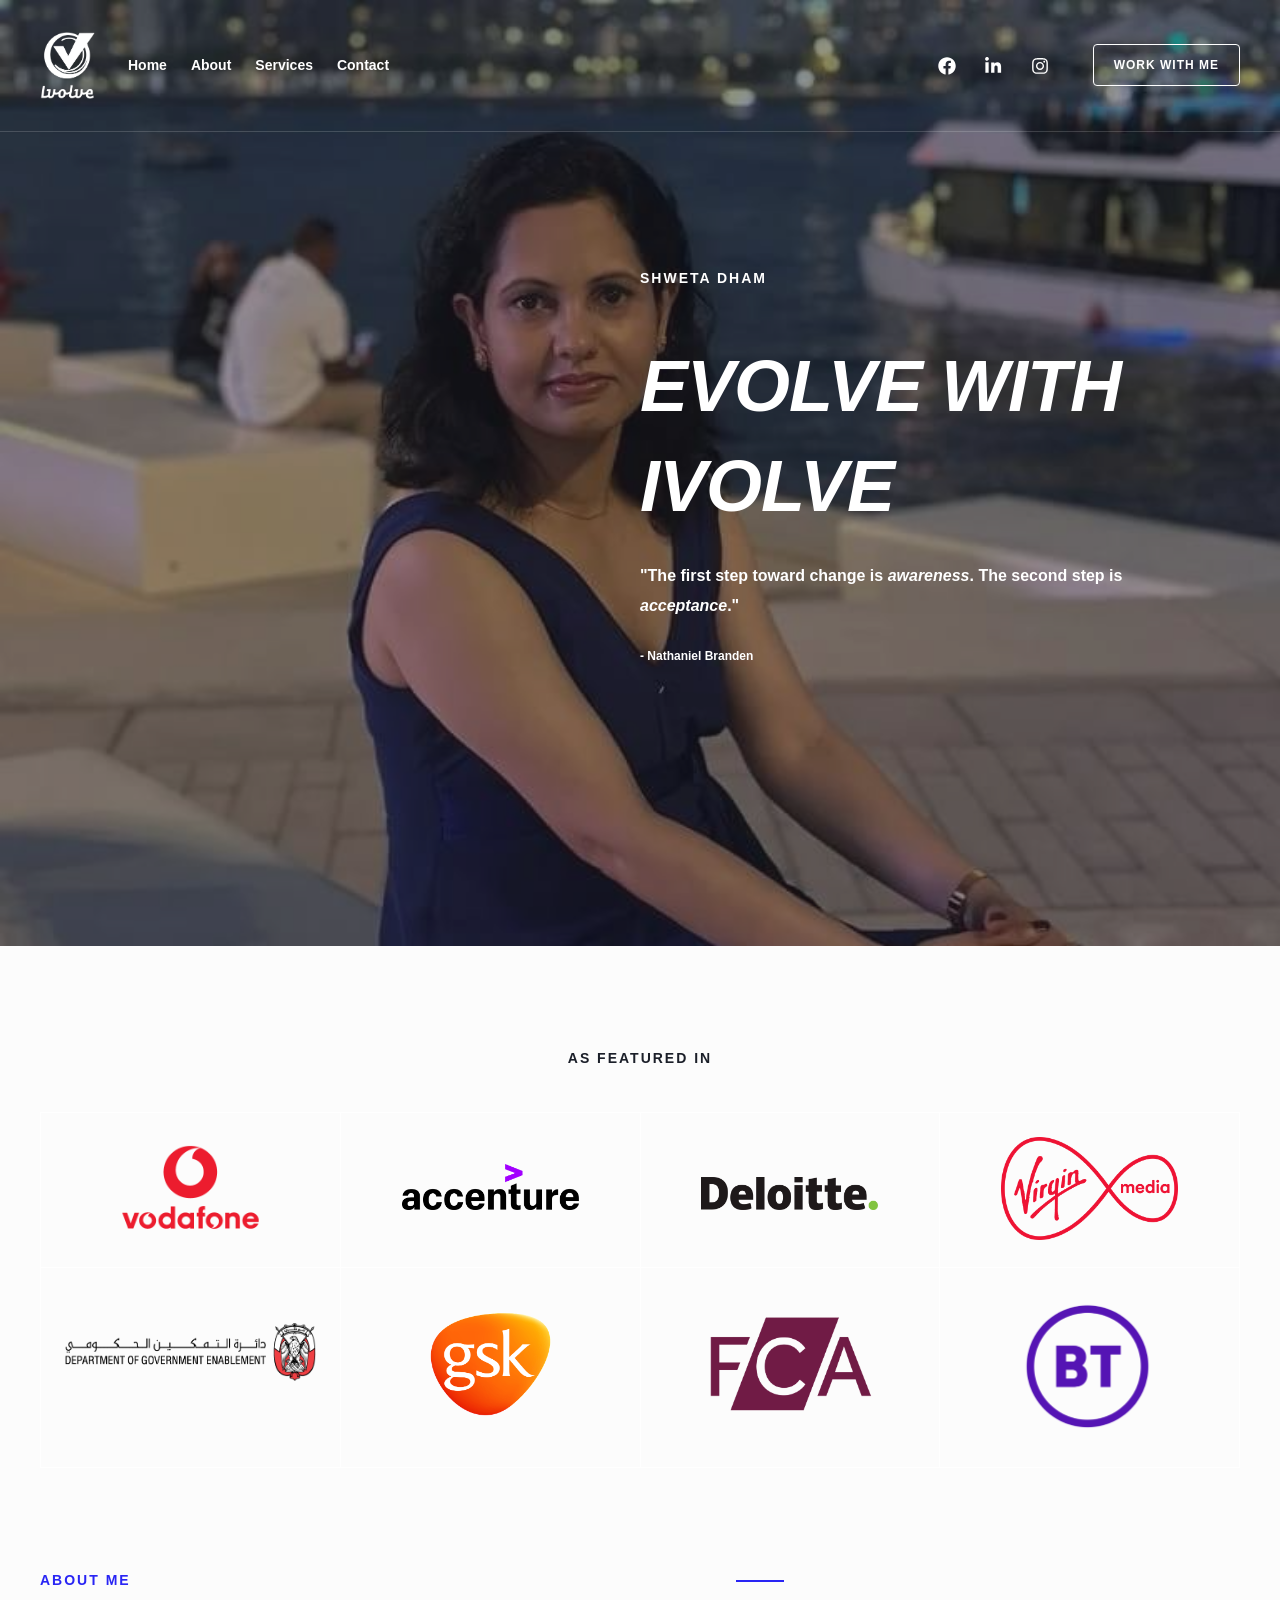
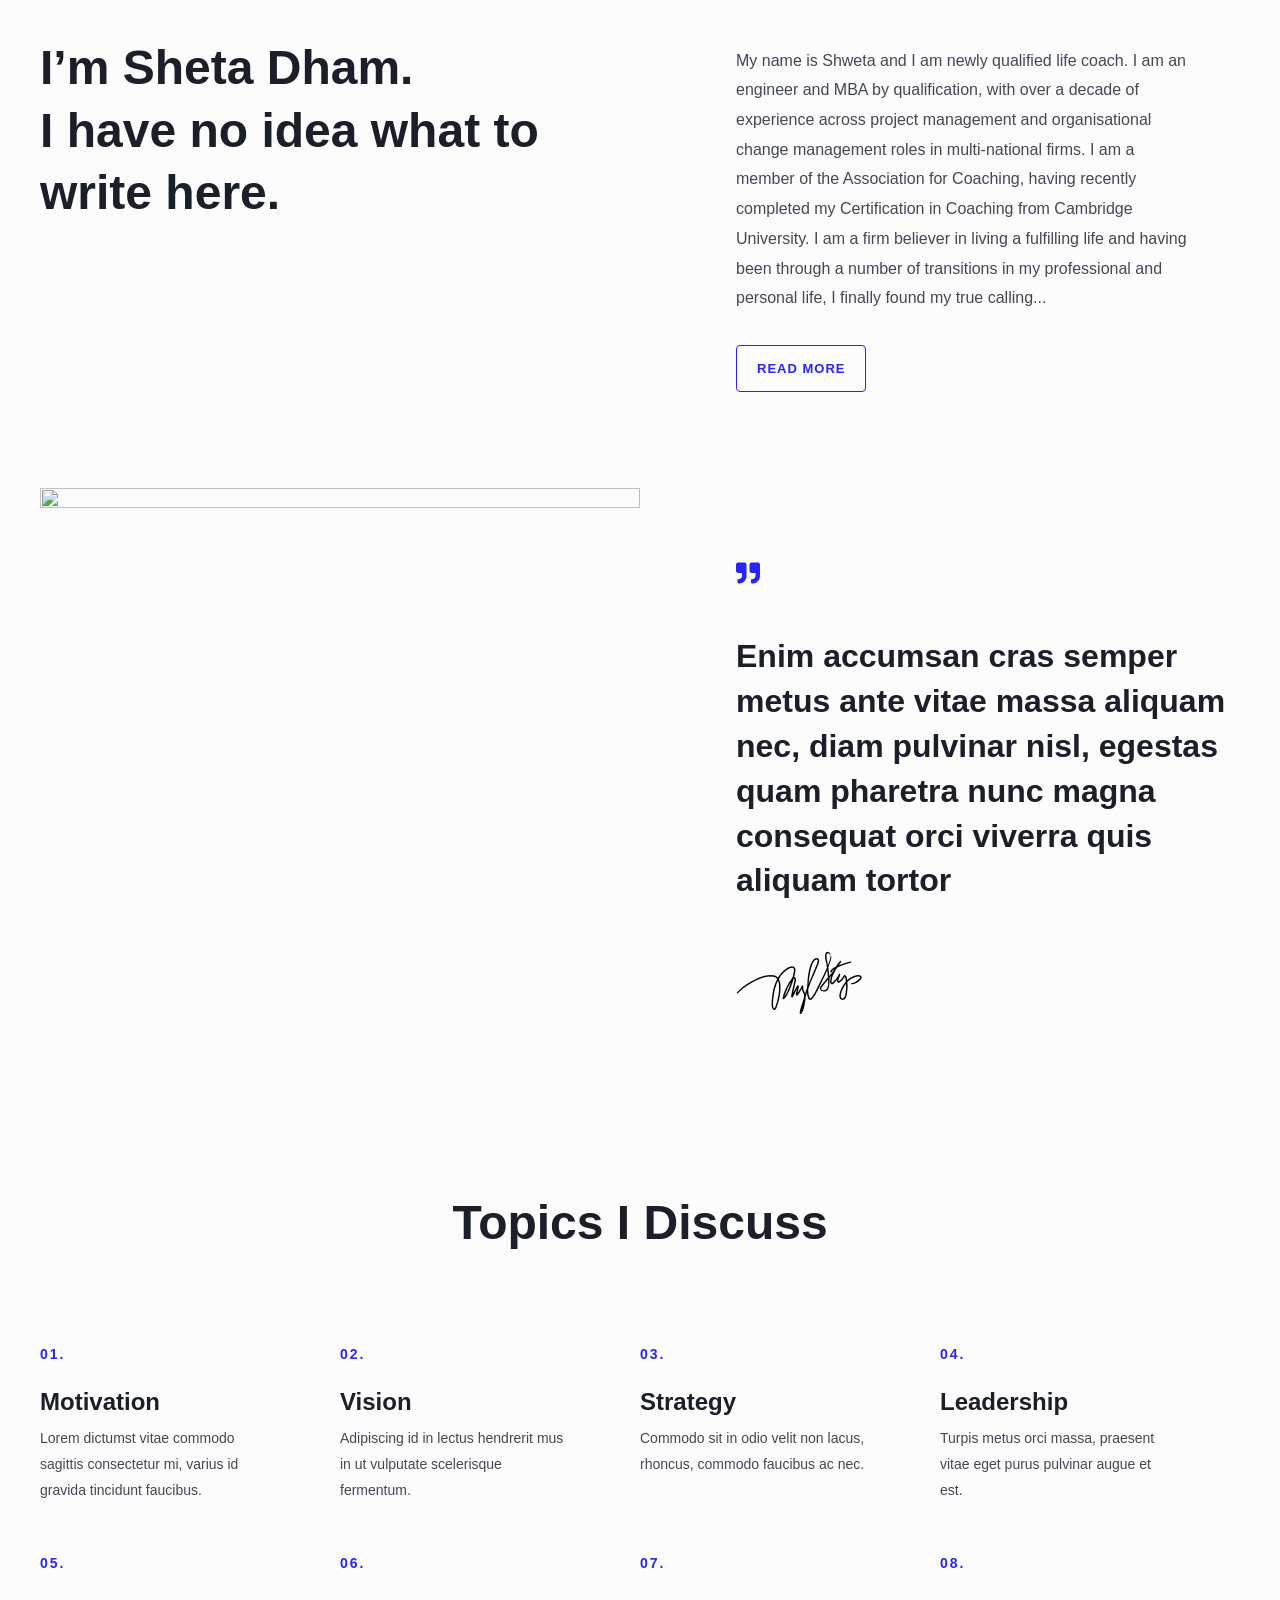
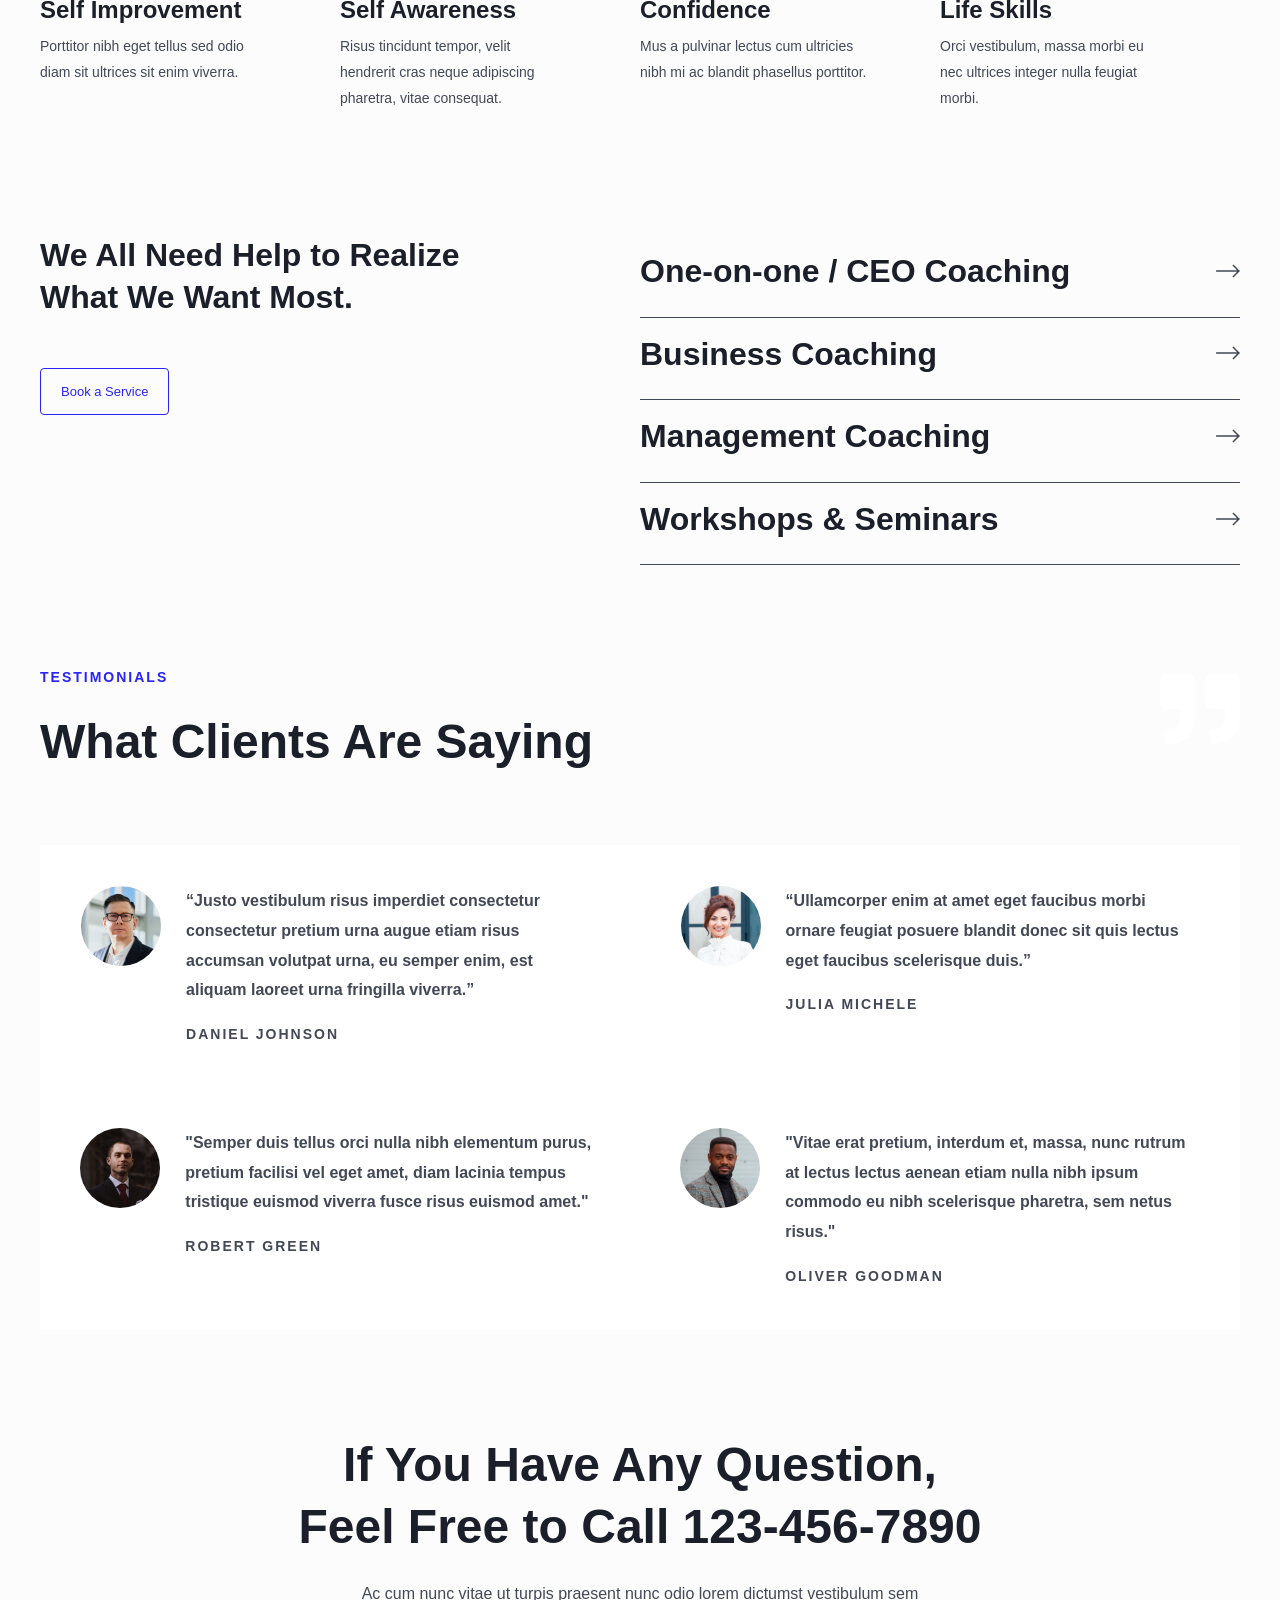
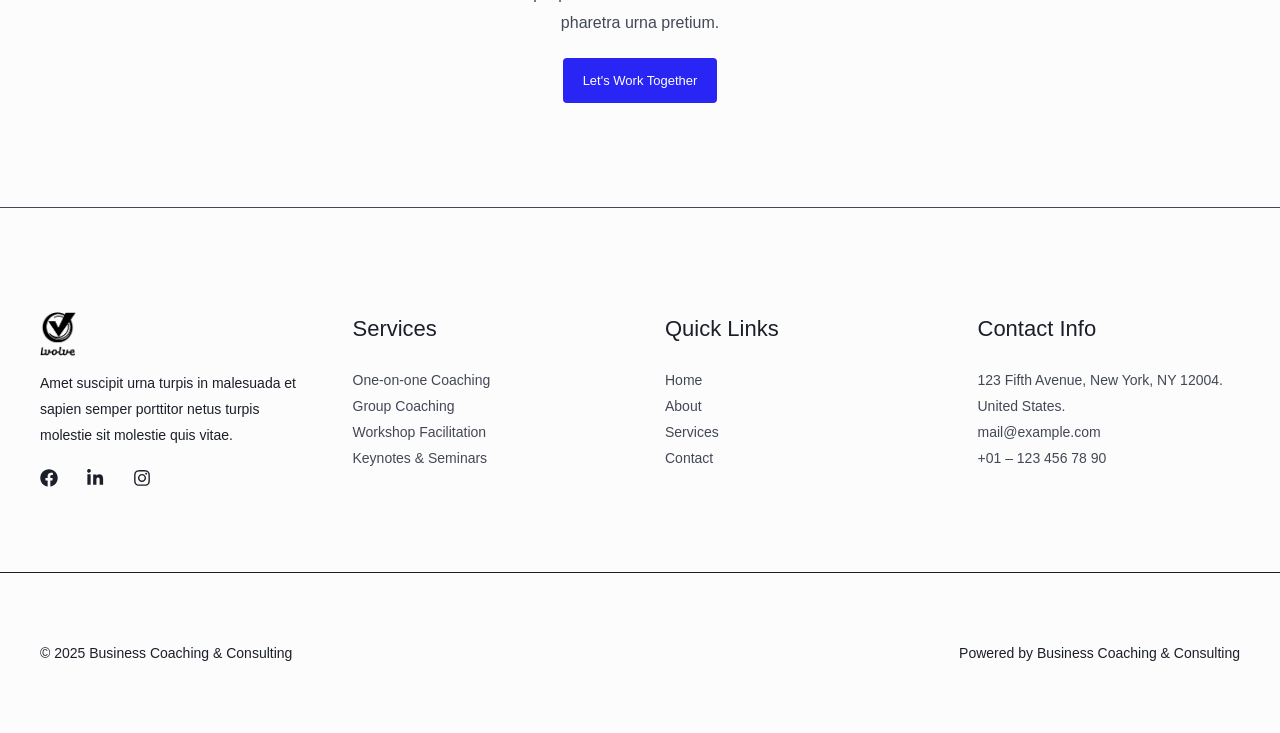
==== commit a6728b94: "Update index.html" ====
--- a/websitedemos.net/business-consulting-02/index.html
+++ b/websitedemos.net/business-consulting-02/index.html
@@ -497,7 +497,7 @@
 				</div>
 				<div class="elementor-element elementor-element-dc7d1a4 elementor-widget elementor-widget-heading" data-id="dc7d1a4" data-element_type="widget" data-widget_type="heading.default">
 				<div class="elementor-widget-container">
-					<h2 class="elementor-heading-title elementor-size-default">I’m Lisa Martin.<br>I Help Entrepreneurs Build Their Dreams.</h2>				</div>
+					<h2 class="elementor-heading-title elementor-size-default">I’m Sheta Dham.<br>I have no idea what to write here.</h2>				</div>
 				</div>
 				</div>
 		<div class="elementor-element elementor-element-73ae70e e-con-full e-flex e-con e-child" data-id="73ae70e" data-element_type="container">
@@ -511,12 +511,12 @@
 				</div>
 				<div class="elementor-element elementor-element-859df5a elementor-widget elementor-widget-text-editor" data-id="859df5a" data-element_type="widget" data-widget_type="text-editor.default">
 				<div class="elementor-widget-container">
-									Diam lorem nulla suspendisse id ullamcorper lobortis id sit nisl purus tellus curabitur leo volutpat vitae quisque eros, gravida magna diam id elit facilisi gravida at non consectetur nulla leo congue in netus ut et habitant massa id libero turpis.								</div>
+									My name is Shweta and I am newly qualified life coach. I am an engineer and MBA by qualification, with over a decade of experience across project management and organisational change management roles in multi-national firms. I am a member of the Association for Coaching, having recently completed my Certification in Coaching from Cambridge University. I am a firm believer in living a fulfilling life and having been through a number of transitions in my professional and personal life, I finally found my true calling...								</div>
 				</div>
 				<div class="elementor-element elementor-element-348d8f2 elementor-widget elementor-widget-button" data-id="348d8f2" data-element_type="widget" data-widget_type="button.default">
 				<div class="elementor-widget-container">
 									<div class="elementor-button-wrapper">
-					<a class="elementor-button elementor-button-link elementor-size-sm" href="#">
+					<a class="elementor-button elementor-button-link elementor-size-sm" href="https://shwetadham.github.io/ivolvecoaching4u/websitedemos.net/business-consulting-02/about/index.html">
 						<span class="elementor-button-content-wrapper">
 									<span class="elementor-button-text">Read More</span>
 					</span>
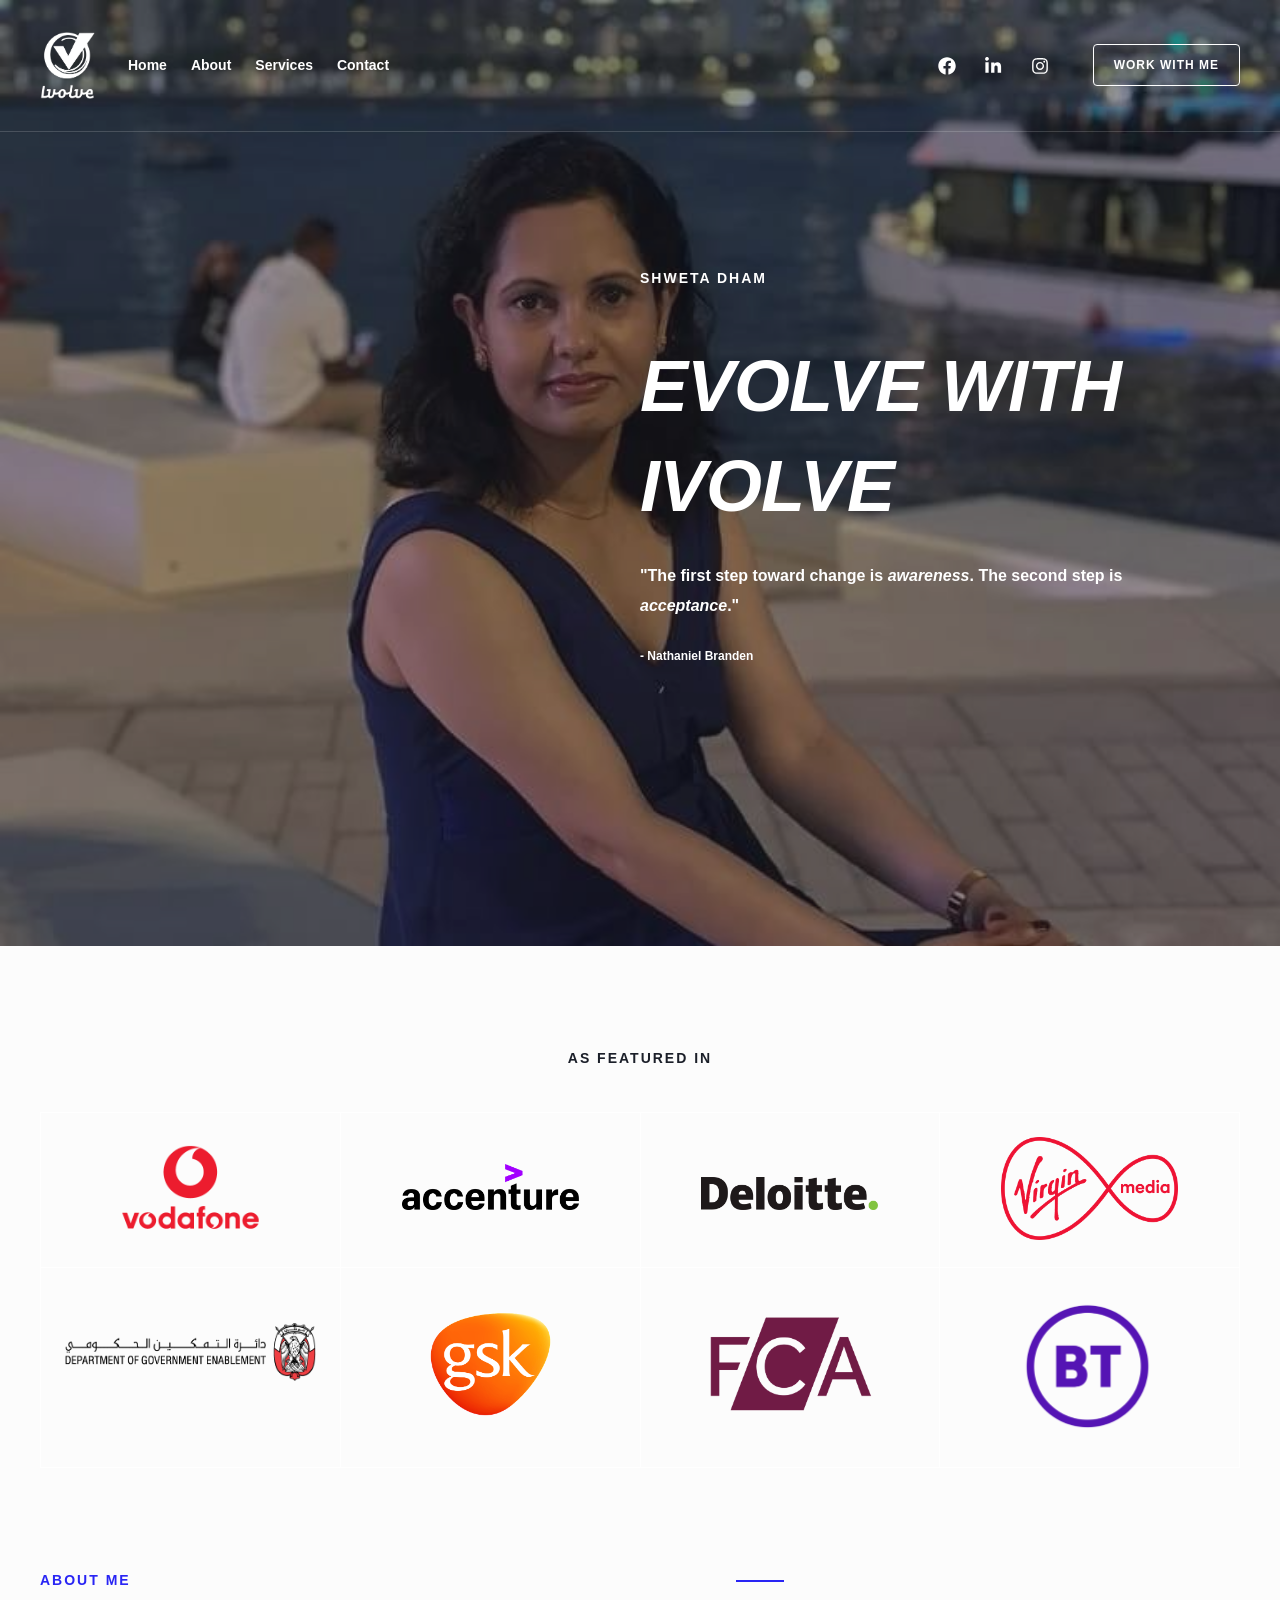
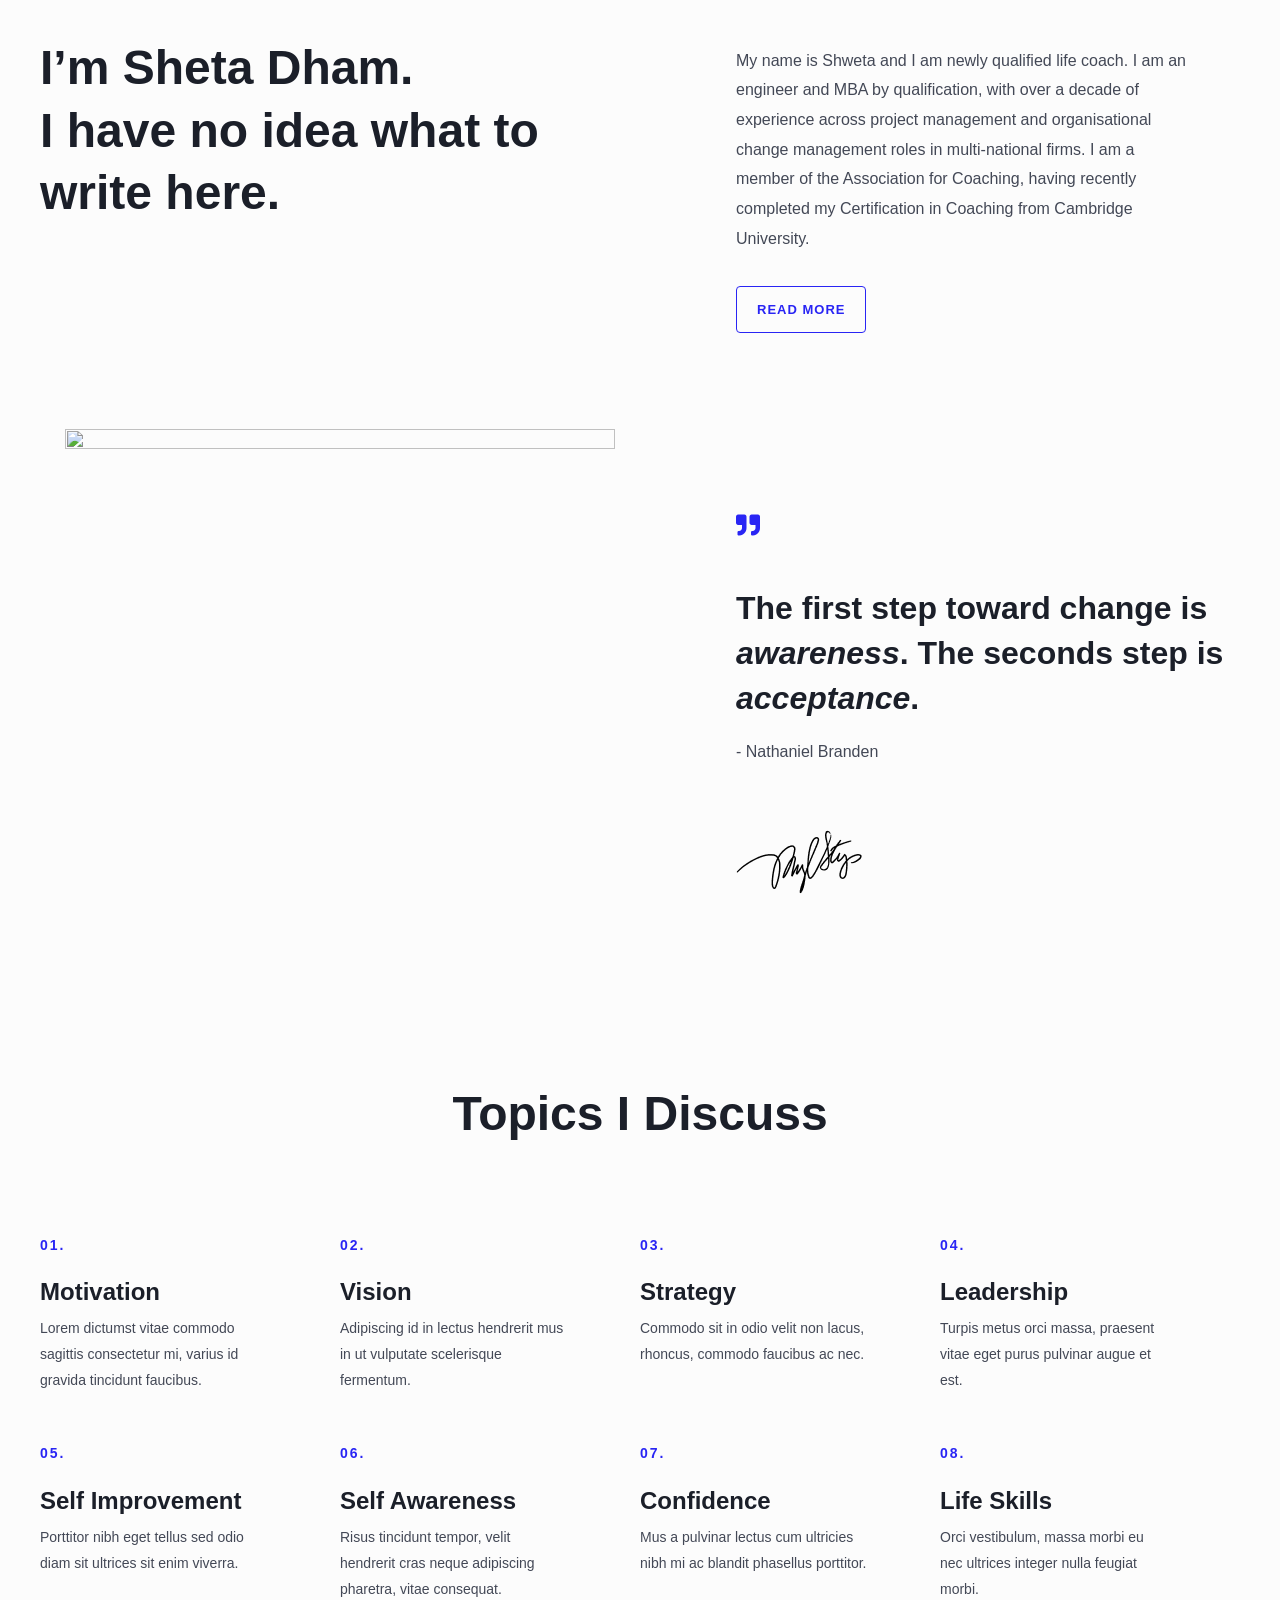
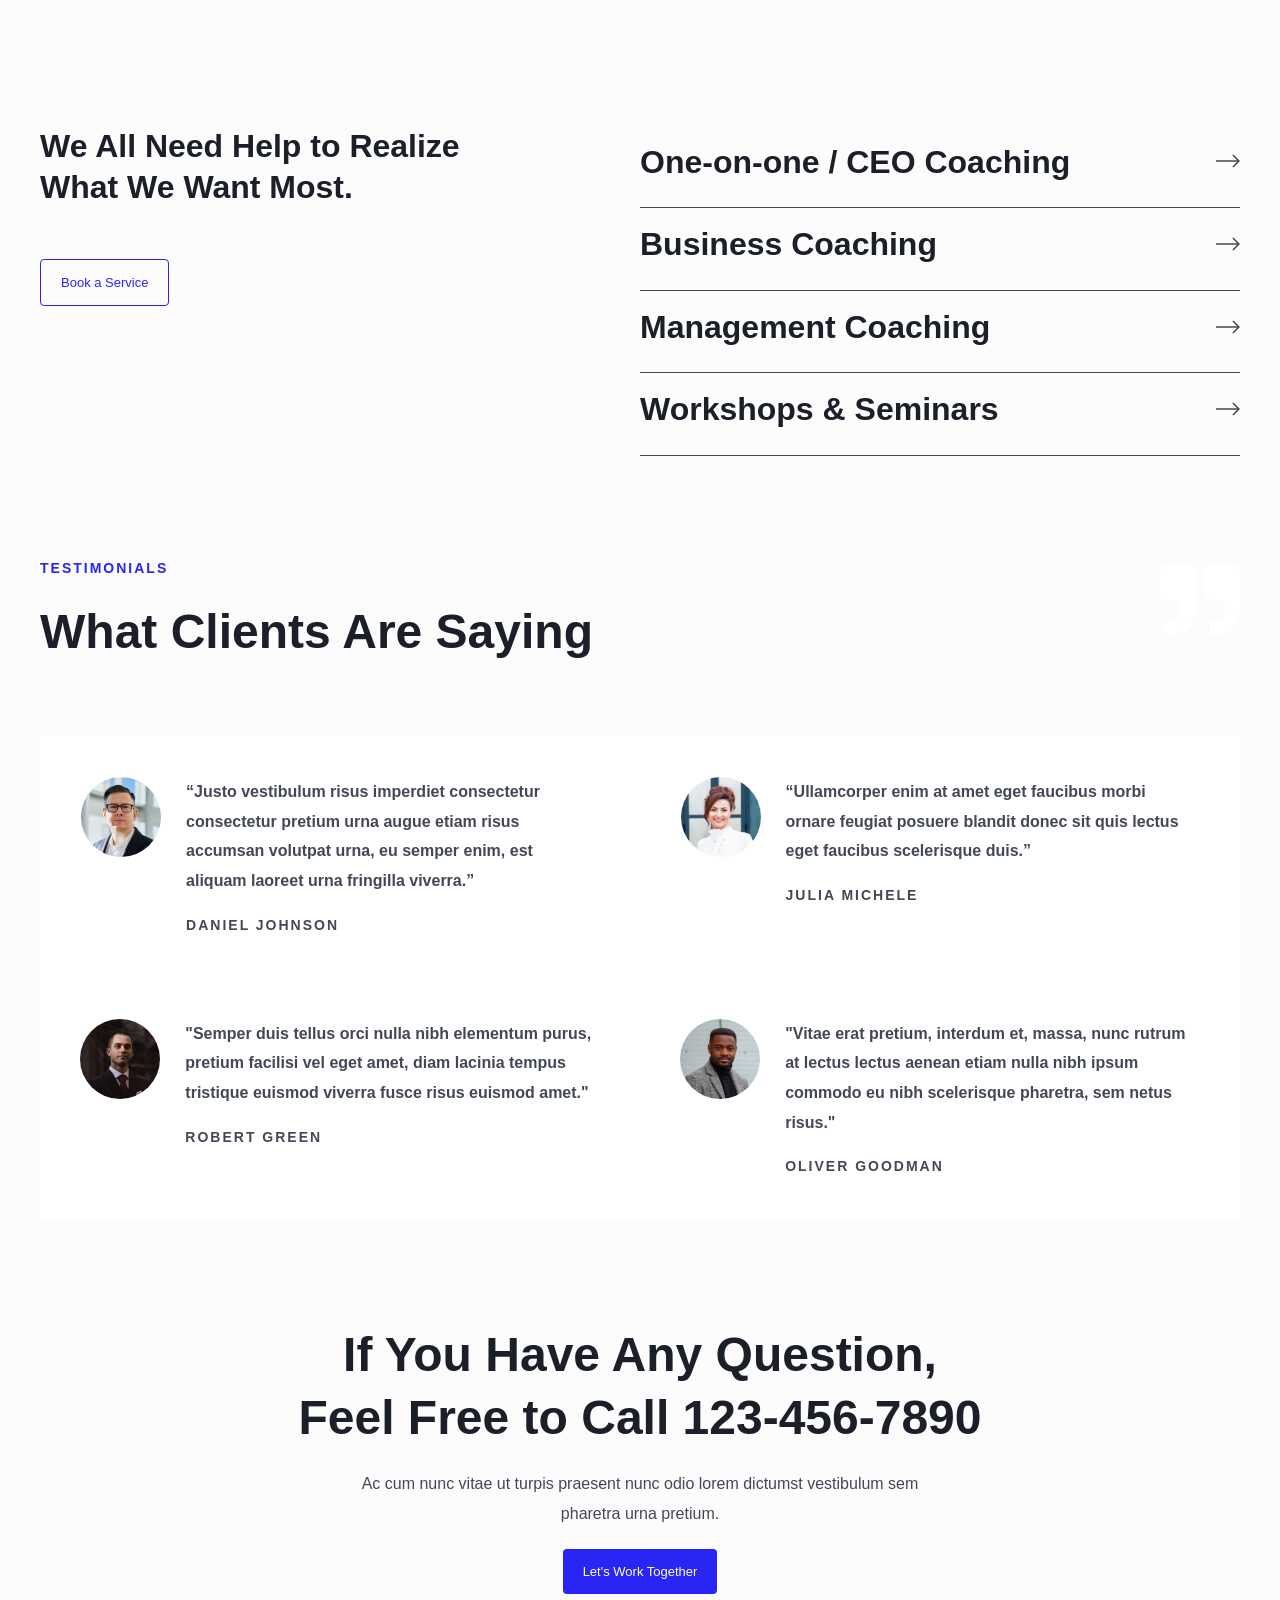
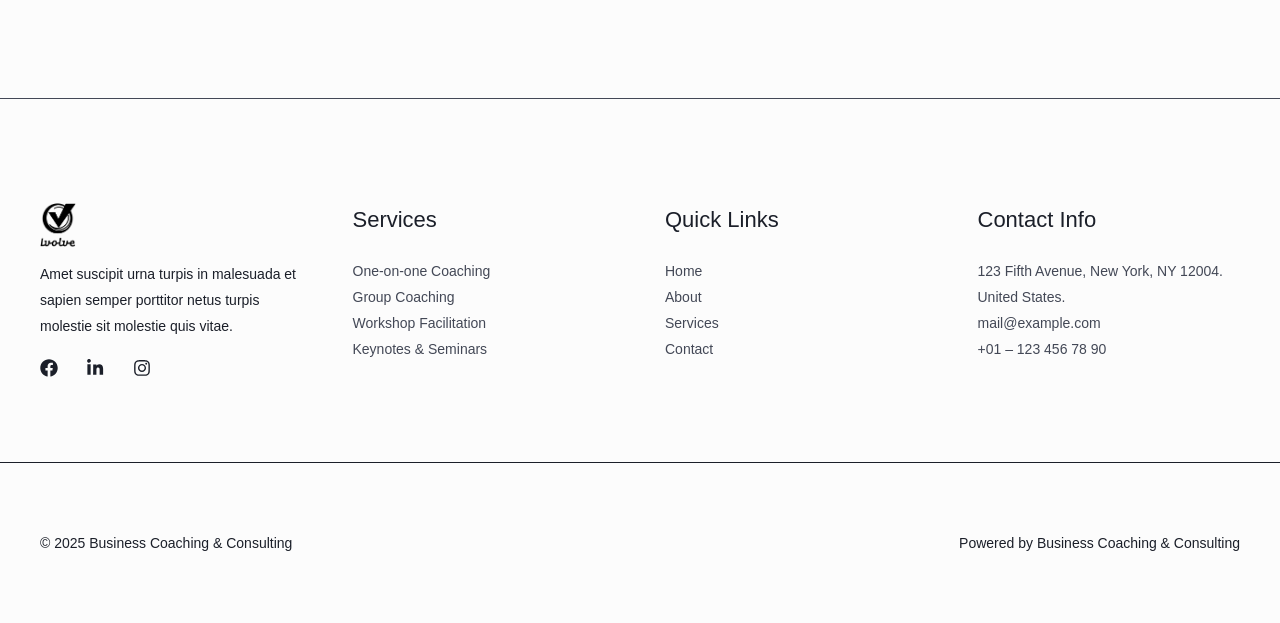
==== commit c8c62288: "Update index.html" ====
--- a/websitedemos.net/business-consulting-02/index.html
+++ b/websitedemos.net/business-consulting-02/index.html
@@ -511,7 +511,7 @@
 				</div>
 				<div class="elementor-element elementor-element-859df5a elementor-widget elementor-widget-text-editor" data-id="859df5a" data-element_type="widget" data-widget_type="text-editor.default">
 				<div class="elementor-widget-container">
-									My name is Shweta and I am newly qualified life coach. I am an engineer and MBA by qualification, with over a decade of experience across project management and organisational change management roles in multi-national firms. I am a member of the Association for Coaching, having recently completed my Certification in Coaching from Cambridge University. I am a firm believer in living a fulfilling life and having been through a number of transitions in my professional and personal life, I finally found my true calling...								</div>
+									My name is Shweta and I am newly qualified life coach. I am an engineer and MBA by qualification, with over a decade of experience across project management and organisational change management roles in multi-national firms. I am a member of the Association for Coaching, having recently completed my Certification in Coaching from Cambridge University.							</div>
 				</div>
 				<div class="elementor-element elementor-element-348d8f2 elementor-widget elementor-widget-button" data-id="348d8f2" data-element_type="widget" data-widget_type="button.default">
 				<div class="elementor-widget-container">
@@ -532,7 +532,7 @@
 		<div class="elementor-element elementor-element-dad7297 e-con-full e-flex e-con e-child" data-id="dad7297" data-element_type="container">
 				<div class="elementor-element elementor-element-0f156d0 elementor-widget elementor-widget-image" data-id="0f156d0" data-element_type="widget" data-widget_type="image.default">
 				<div class="elementor-widget-container">
-															<img loading="lazy" decoding="async" width="600" height="600" src="wp-content/uploads/sites/777/2021/02/business-consulting-woman-figure-img-bg.jpg" class="attachment-full size-full wp-image-521" alt="" srcset="https://websitedemos.net/business-consulting-02/wp-content/uploads/sites/777/2021/02/business-consulting-woman-figure-img-bg.jpg 600w, https://websitedemos.net/business-consulting-02/wp-content/uploads/sites/777/2021/02/business-consulting-woman-figure-img-bg-300x300.jpg 300w, https://websitedemos.net/business-consulting-02/wp-content/uploads/sites/777/2021/02/business-consulting-woman-figure-img-bg-150x150.jpg 150w, https://websitedemos.net/business-consulting-02/wp-content/uploads/sites/777/2021/02/business-consulting-woman-figure-img-bg-400x400.jpg 400w" sizes="(max-width: 600px) 100vw, 600px" />															</div>
+															<img loading="lazy" decoding="async" width="550" height="550" src="wp-content/uploads/sites/777/2021/03/shweta.jpg" class="attachment-full size-full wp-image-521" alt="" srcset="https://websitedemos.net/business-consulting-02/wp-content/uploads/sites/777/2021/02/business-consulting-woman-figure-img-bg.jpg 600w, https://websitedemos.net/business-consulting-02/wp-content/uploads/sites/777/2021/02/business-consulting-woman-figure-img-bg-300x300.jpg 300w, https://websitedemos.net/business-consulting-02/wp-content/uploads/sites/777/2021/02/business-consulting-woman-figure-img-bg-150x150.jpg 150w, https://websitedemos.net/business-consulting-02/wp-content/uploads/sites/777/2021/02/business-consulting-woman-figure-img-bg-400x400.jpg 400w" sizes="(max-width: 600px) 100vw, 600px" />															</div>
 				</div>
 				</div>
 		<div class="elementor-element elementor-element-66d1f36 e-con-full e-flex e-con e-child" data-id="66d1f36" data-element_type="container">
@@ -546,7 +546,12 @@
 				</div>
 				<div class="elementor-element elementor-element-f82efbb elementor-widget elementor-widget-heading" data-id="f82efbb" data-element_type="widget" data-widget_type="heading.default">
 				<div class="elementor-widget-container">
-					<h3 class="elementor-heading-title elementor-size-default">Enim accumsan cras semper metus ante vitae massa aliquam nec, diam pulvinar nisl, egestas quam pharetra nunc magna consequat orci viverra quis aliquam tortor</h3>				</div>
+					<h3 class="elementor-heading-title elementor-size-default">The first step toward change is <i>awareness</i>. The seconds step is <i>acceptance</i>.</h3>
+				<p>
+					 
+				</p>
+					<p>- Nathaniel Branden</p>
+				</div>
 				</div>
 				<div class="elementor-element elementor-element-9b641f8 elementor-widget elementor-widget-image" data-id="9b641f8" data-element_type="widget" data-widget_type="image.default">
 				<div class="elementor-widget-container">
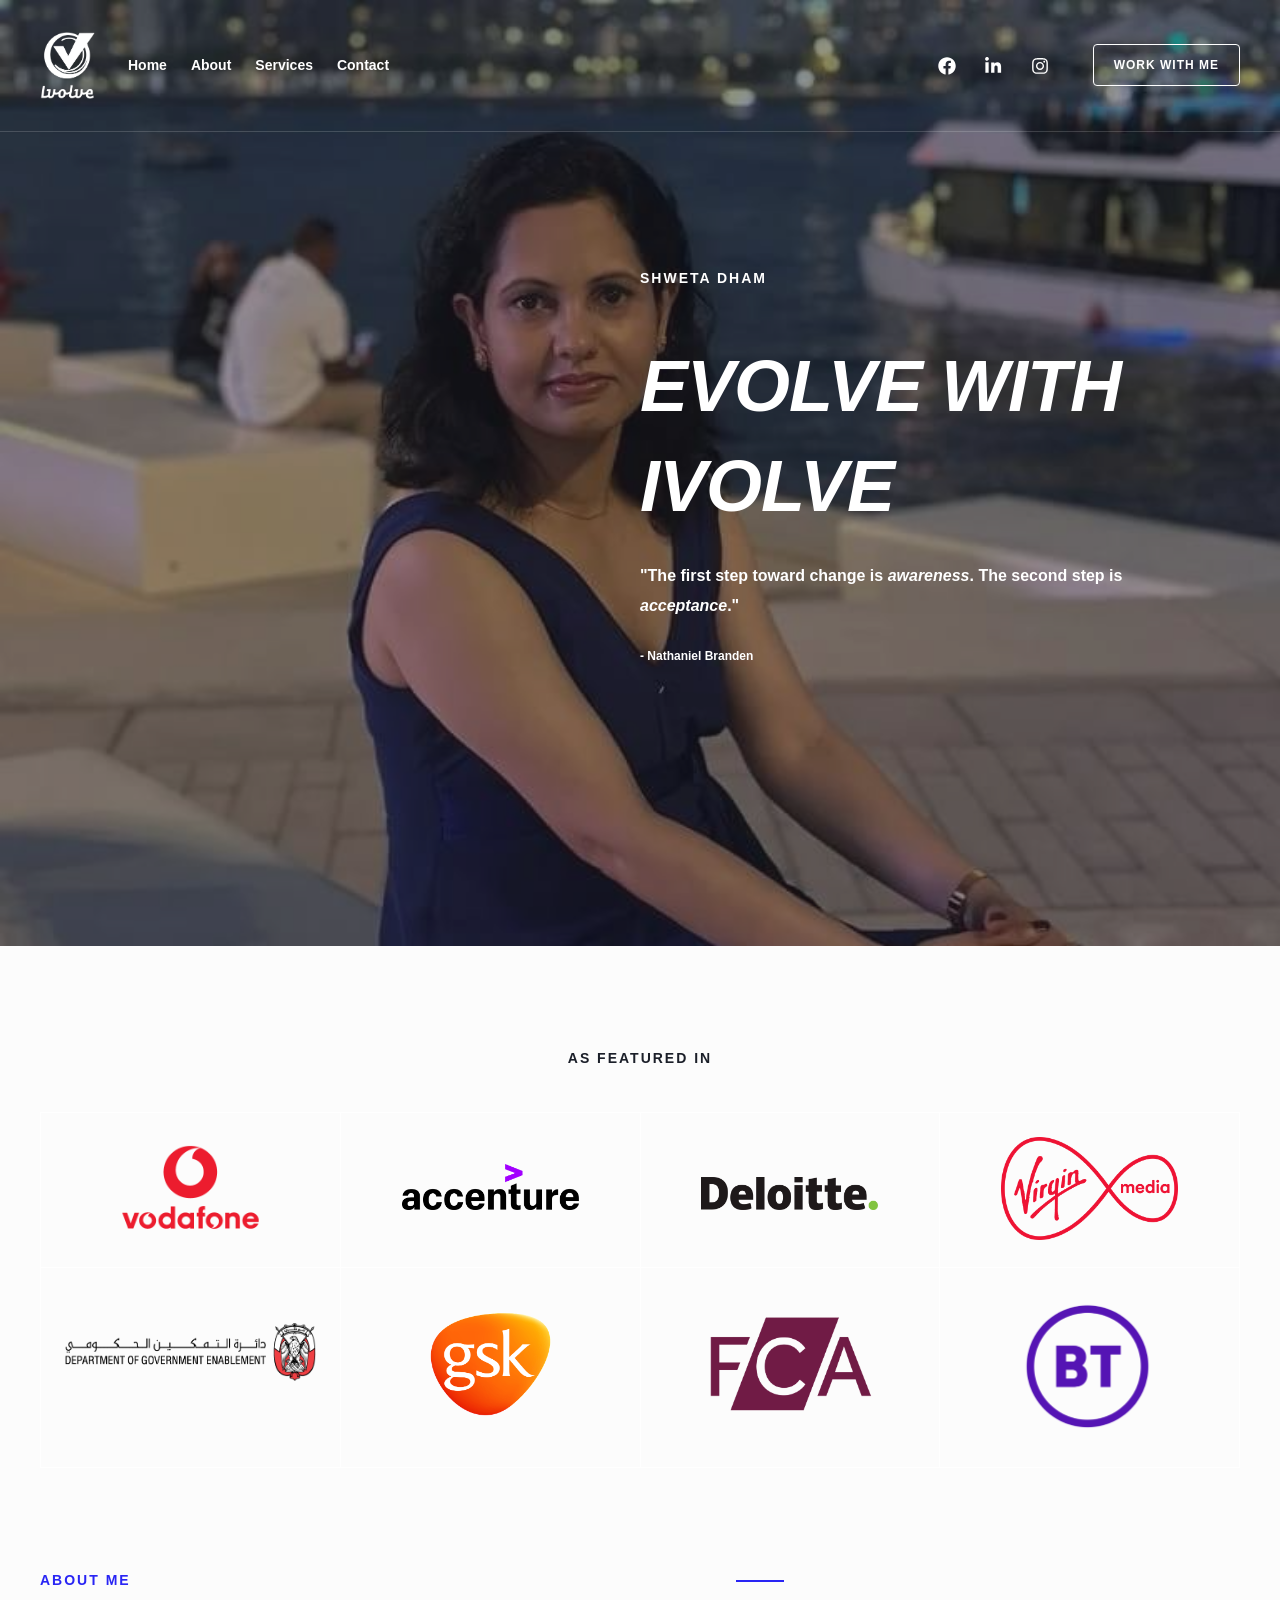
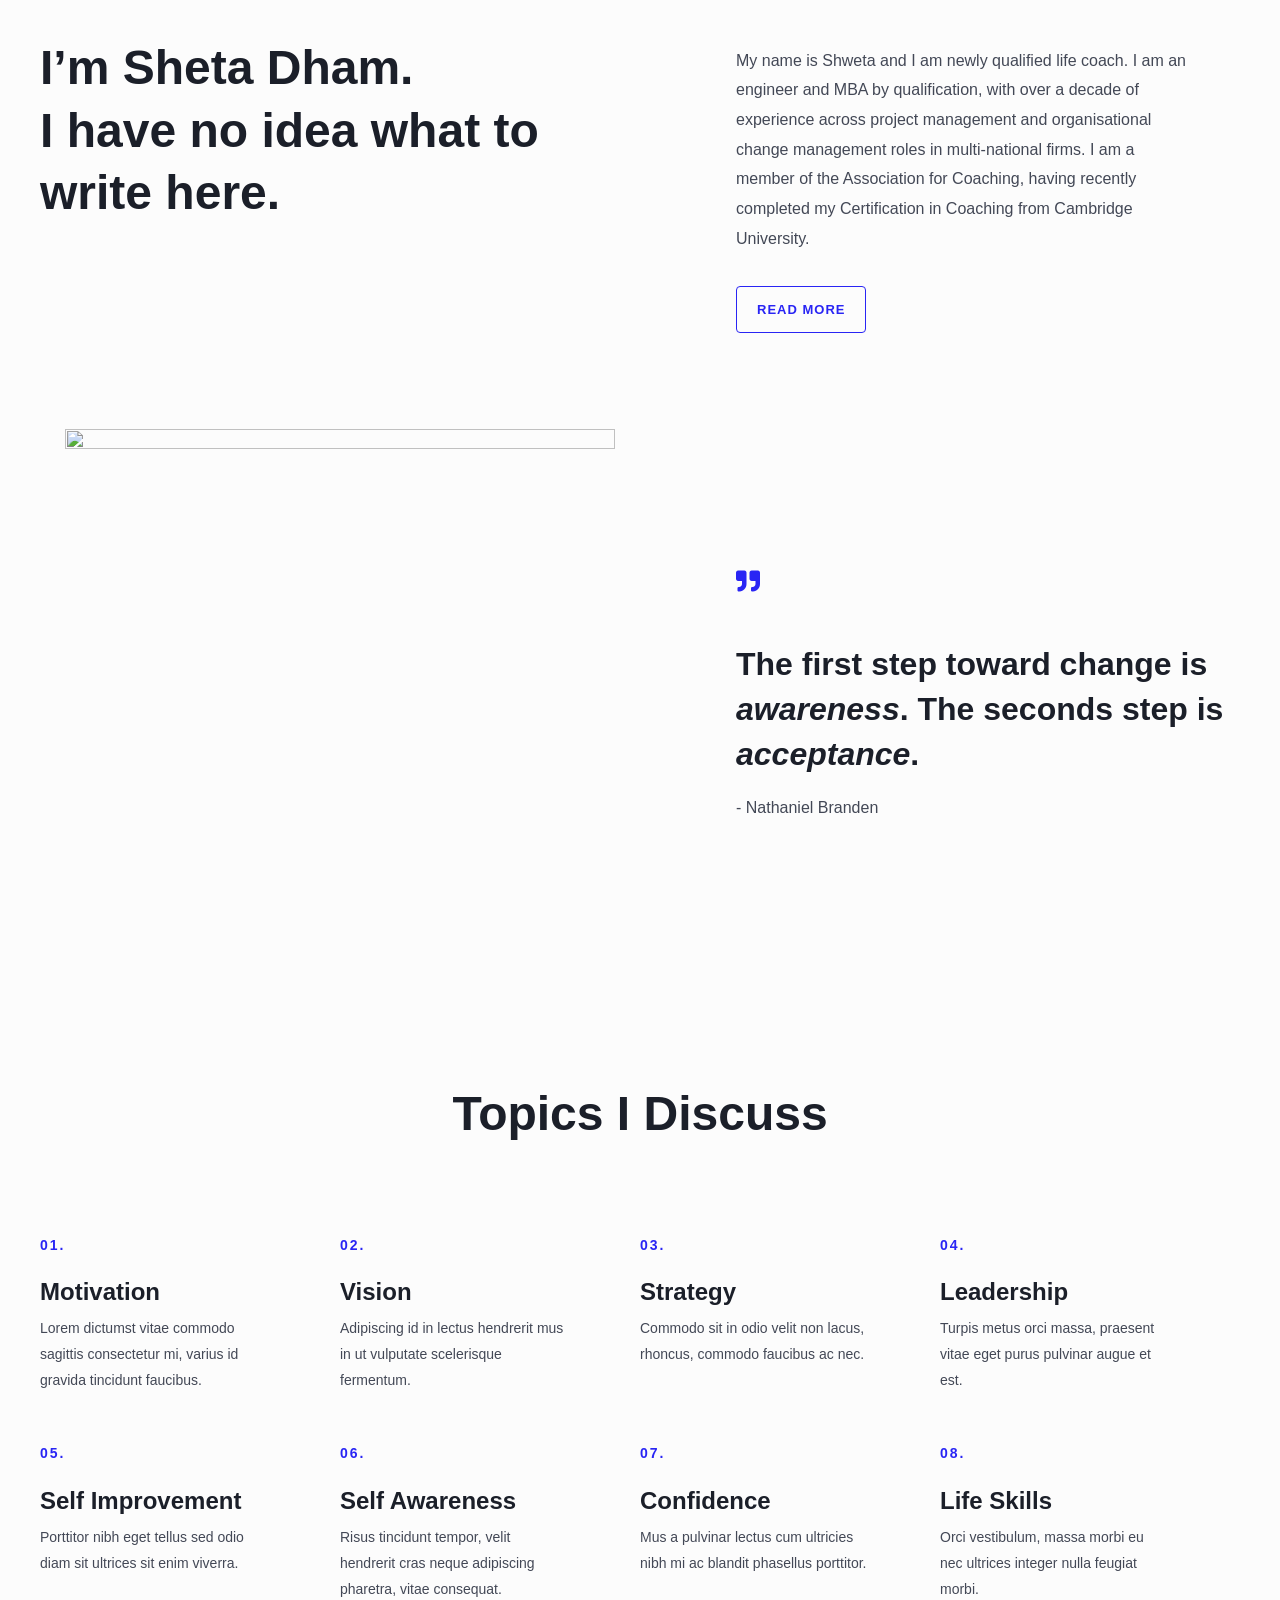
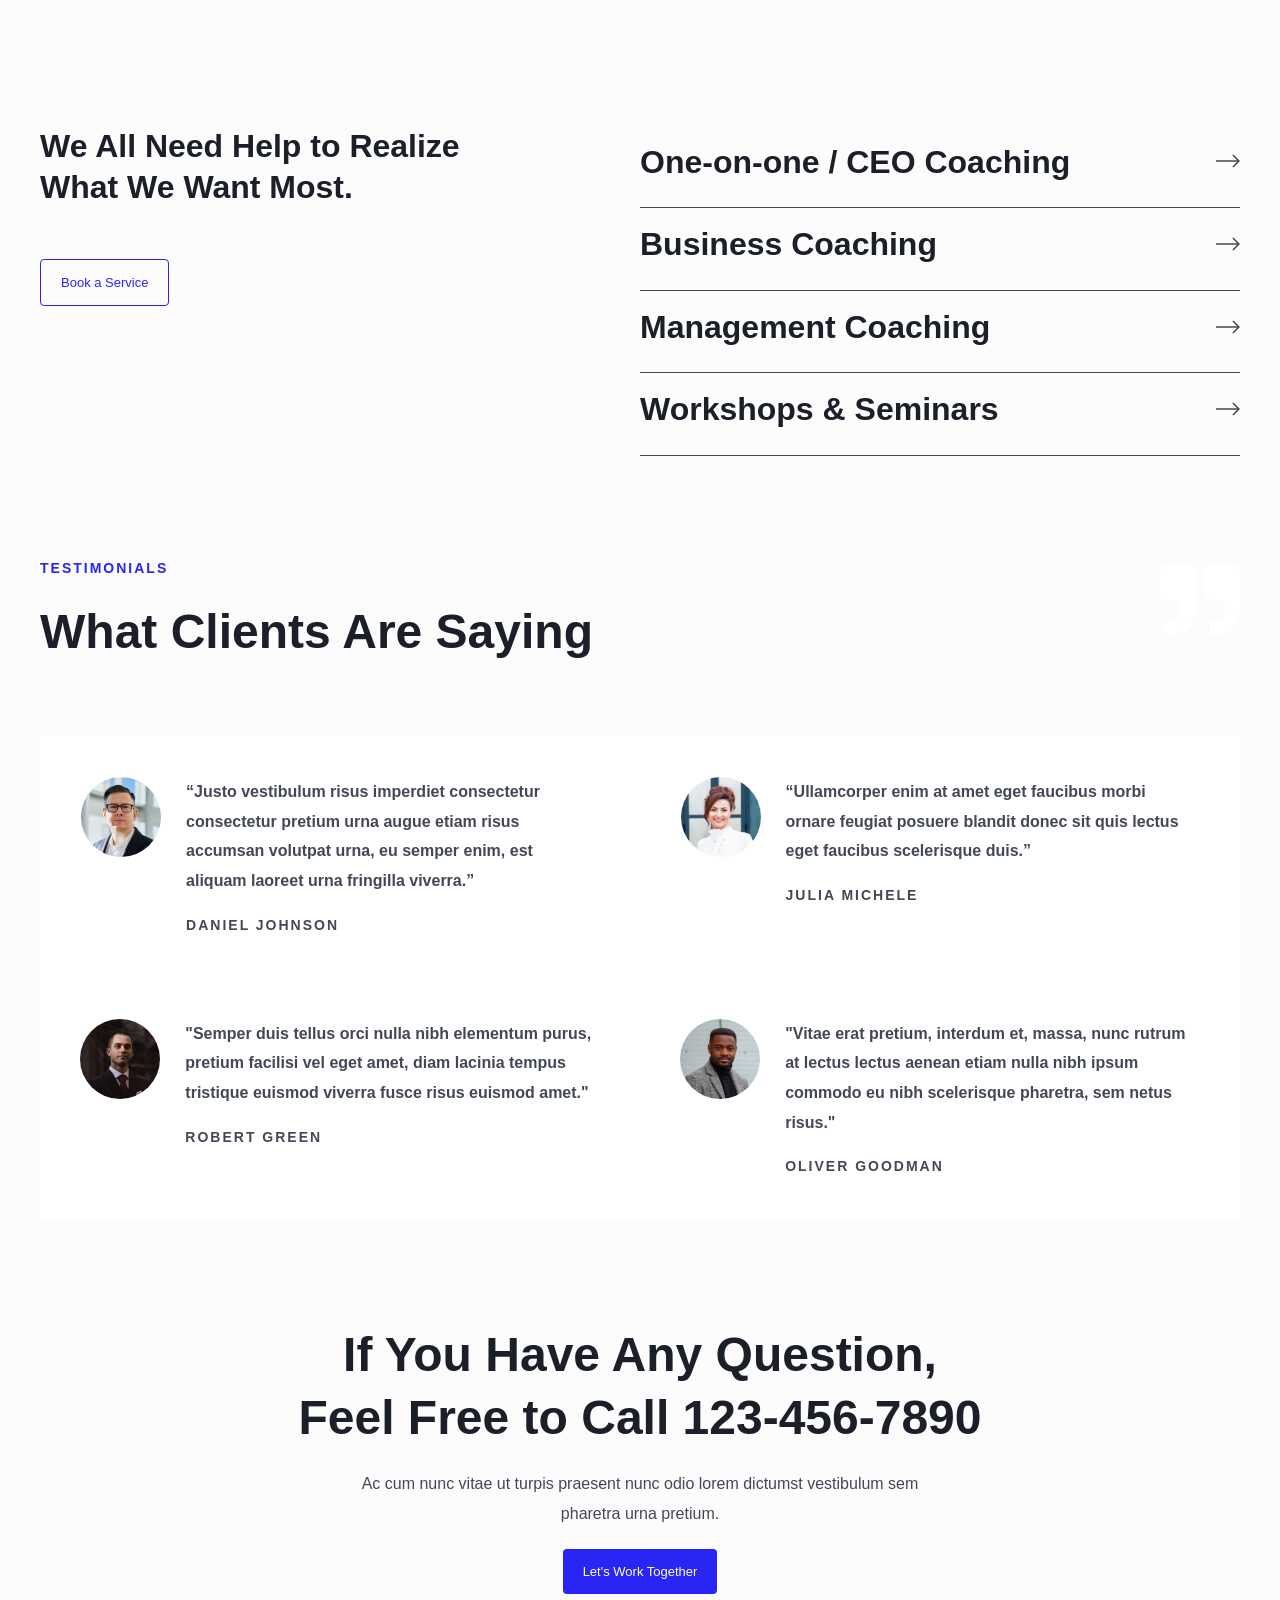
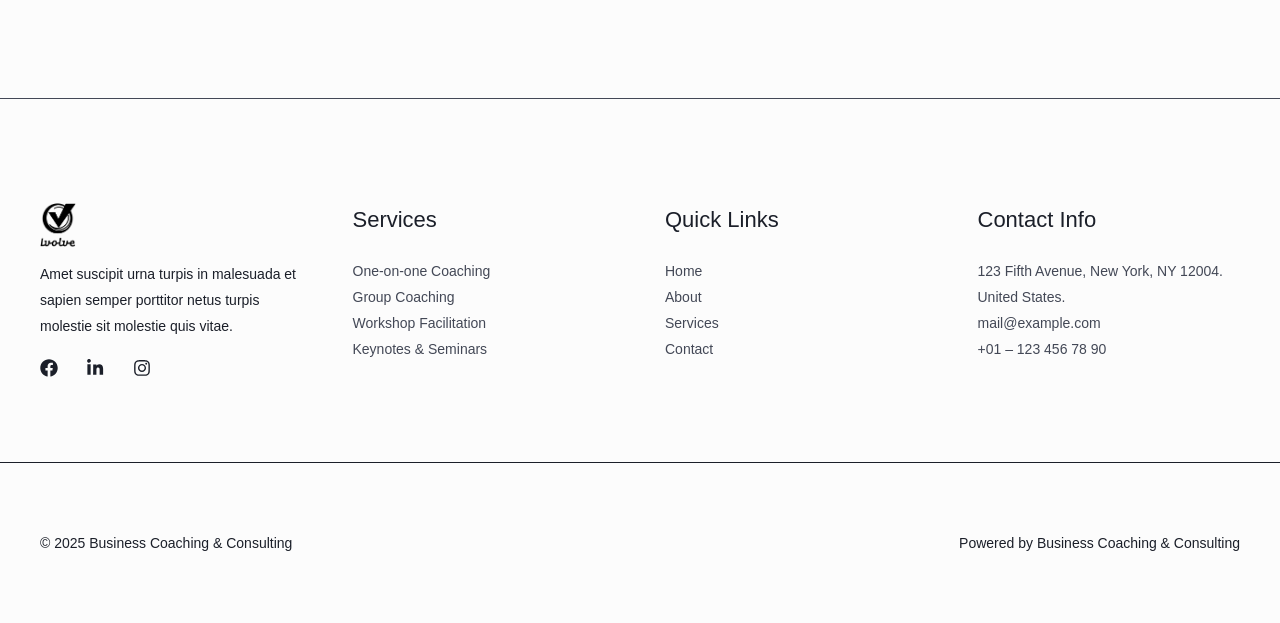
==== commit 5f4b8c64: "Update index.html" ====
--- a/websitedemos.net/business-consulting-02/index.html
+++ b/websitedemos.net/business-consulting-02/index.html
@@ -550,13 +550,13 @@
 				<p>
 					 
 				</p>
+					<p>
+					 
+				</p>
 					<p>- Nathaniel Branden</p>
 				</div>
 				</div>
-				<div class="elementor-element elementor-element-9b641f8 elementor-widget elementor-widget-image" data-id="9b641f8" data-element_type="widget" data-widget_type="image.default">
-				<div class="elementor-widget-container">
-															<img loading="lazy" decoding="async" width="127" height="64" src="wp-content/uploads/sites/777/2021/02/signature.png" class="attachment-full size-full wp-image-318" alt="" />															</div>
-				</div>
+				
 				</div>
 					</div>
 				</div>
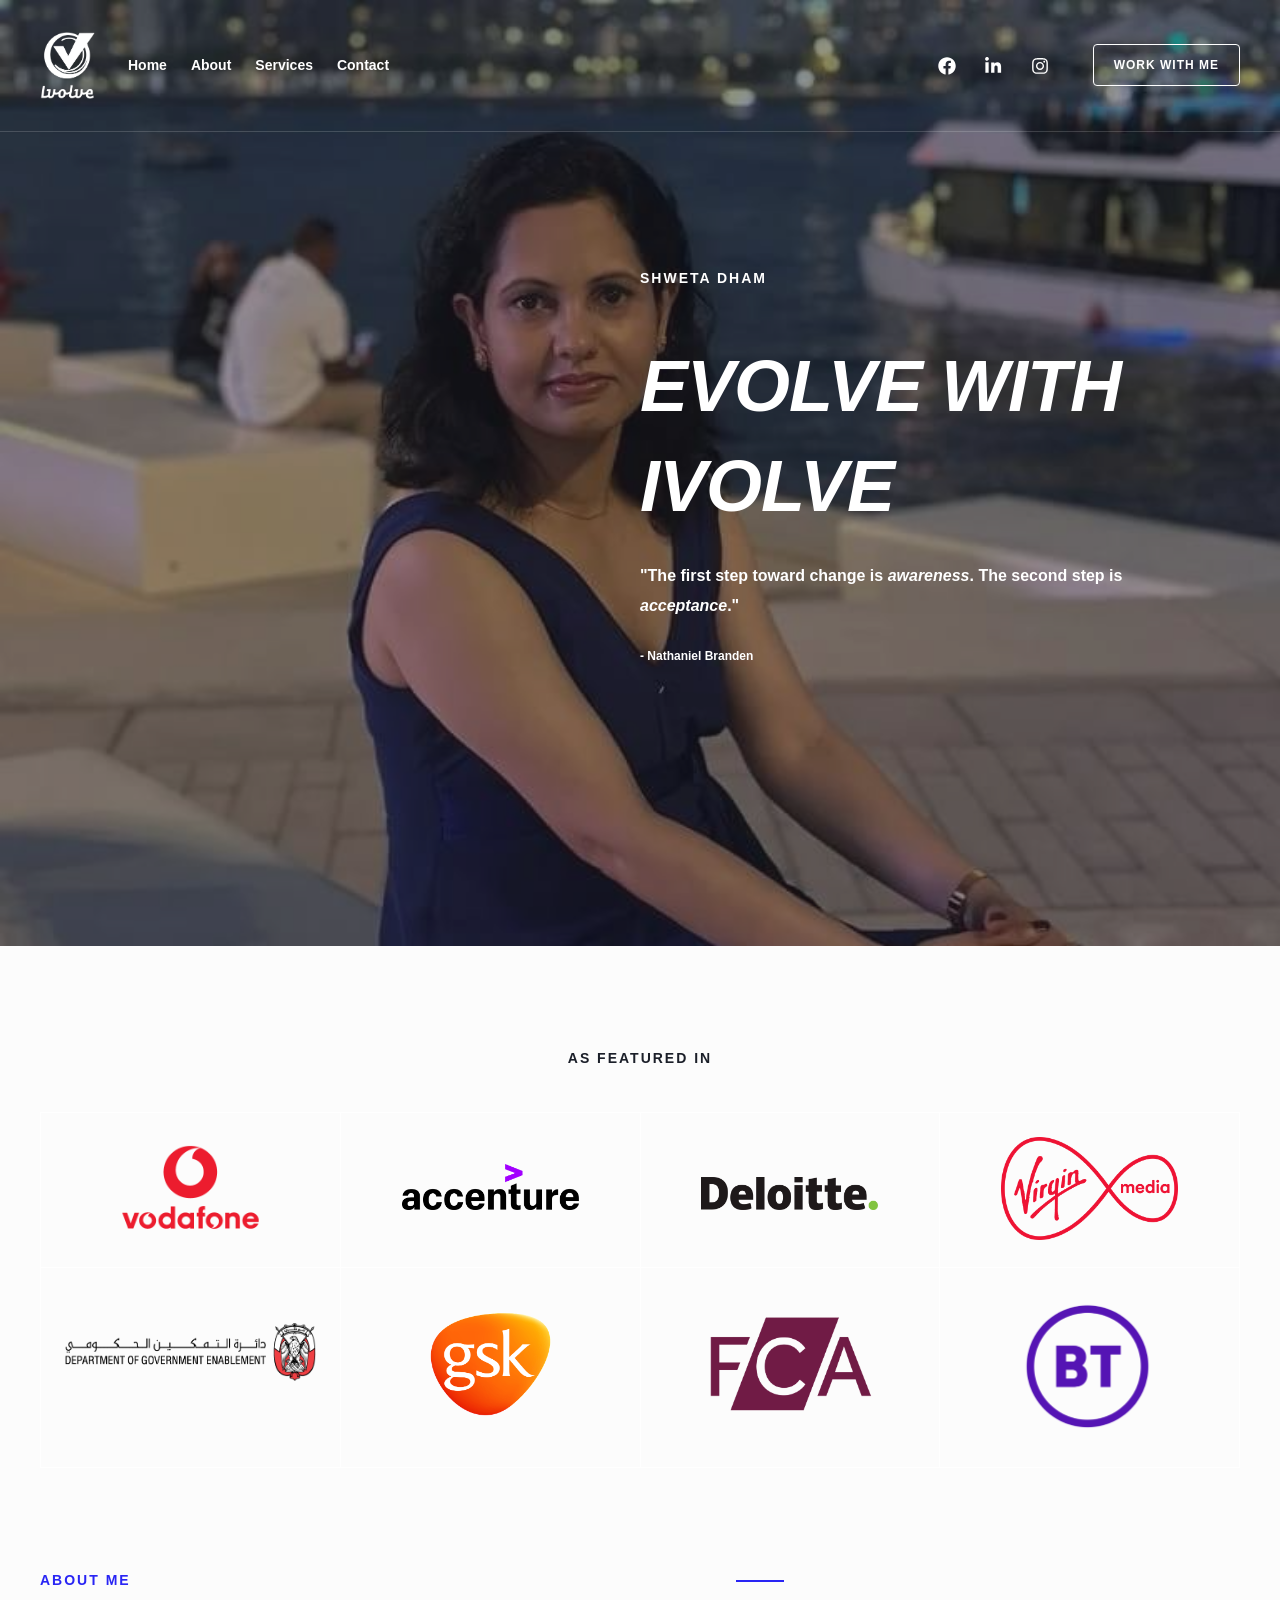
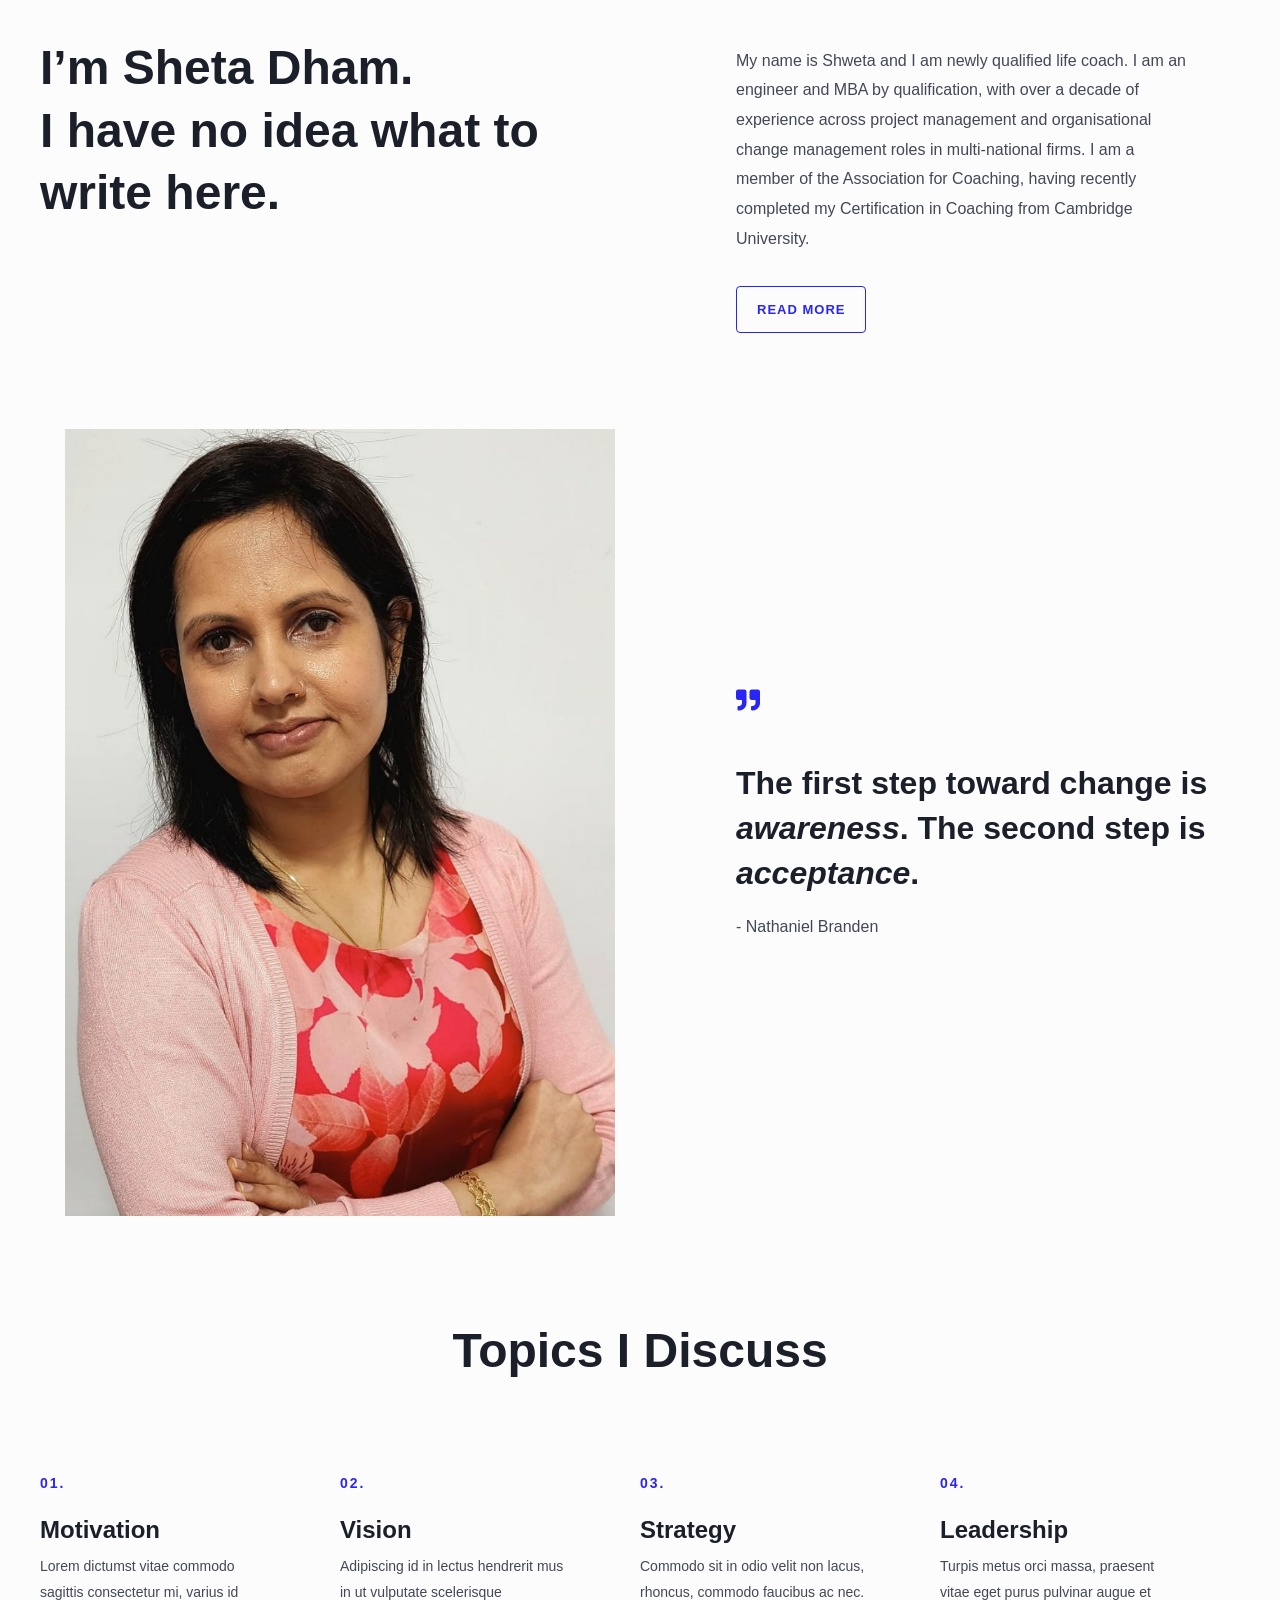
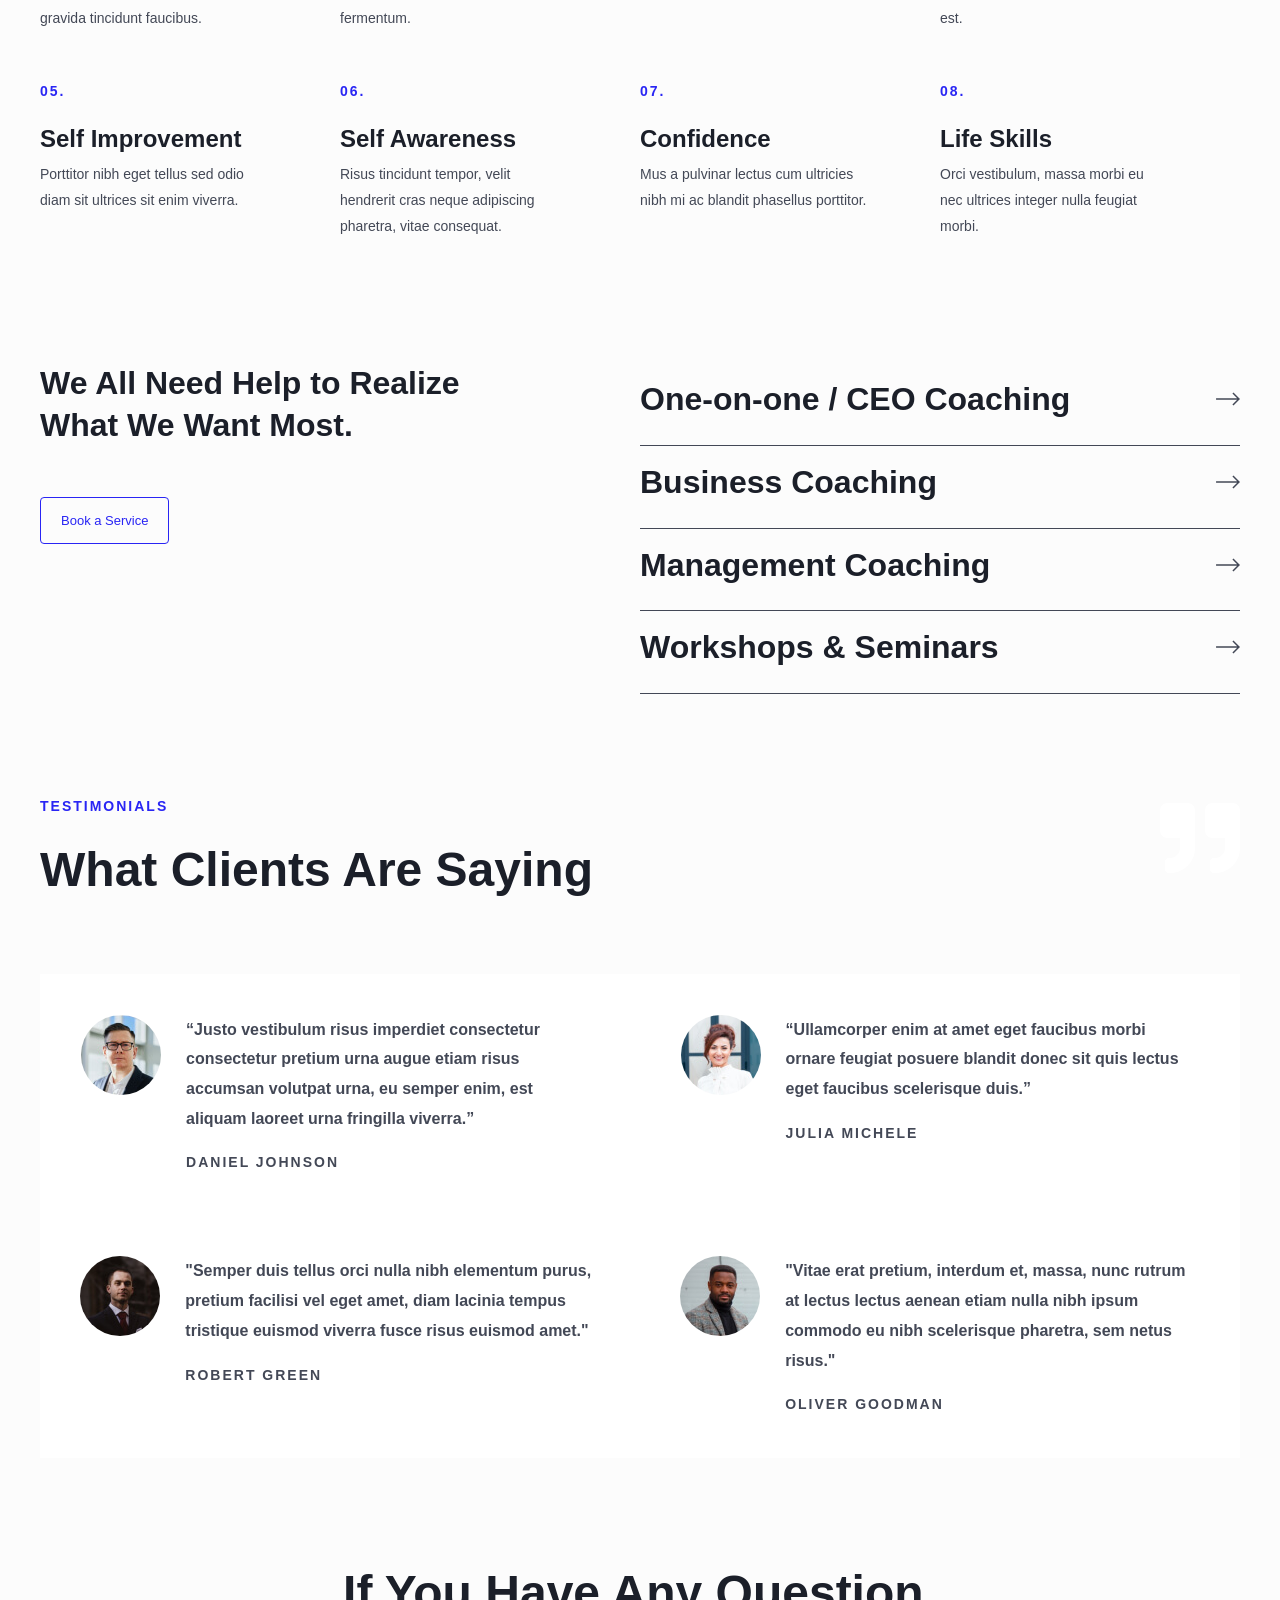
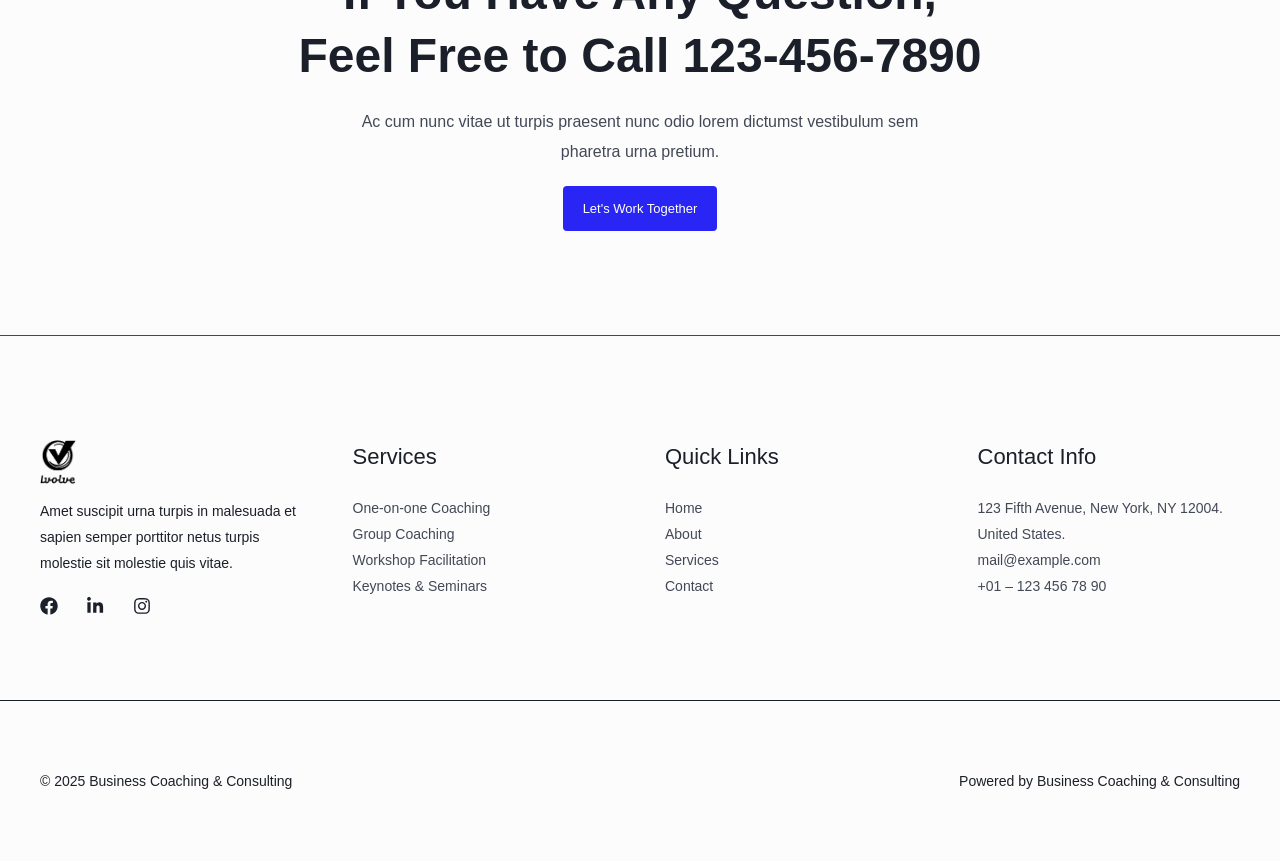
==== commit c4de9b56: "Update index.html" ====
--- a/websitedemos.net/business-consulting-02/index.html
+++ b/websitedemos.net/business-consulting-02/index.html
@@ -532,7 +532,7 @@
 		<div class="elementor-element elementor-element-dad7297 e-con-full e-flex e-con e-child" data-id="dad7297" data-element_type="container">
 				<div class="elementor-element elementor-element-0f156d0 elementor-widget elementor-widget-image" data-id="0f156d0" data-element_type="widget" data-widget_type="image.default">
 				<div class="elementor-widget-container">
-															<img loading="lazy" decoding="async" width="550" height="550" src="wp-content/uploads/sites/777/2021/03/shweta.jpg" class="attachment-full size-full wp-image-521" alt="" srcset="https://websitedemos.net/business-consulting-02/wp-content/uploads/sites/777/2021/02/business-consulting-woman-figure-img-bg.jpg 600w, https://websitedemos.net/business-consulting-02/wp-content/uploads/sites/777/2021/02/business-consulting-woman-figure-img-bg-300x300.jpg 300w, https://websitedemos.net/business-consulting-02/wp-content/uploads/sites/777/2021/02/business-consulting-woman-figure-img-bg-150x150.jpg 150w, https://websitedemos.net/business-consulting-02/wp-content/uploads/sites/777/2021/02/business-consulting-woman-figure-img-bg-400x400.jpg 400w" sizes="(max-width: 600px) 100vw, 600px" />															</div>
+															<img loading="lazy" decoding="async" width="550" height="550" src="wp-content/uploads/sites/777/2021/03/shweta.jpg" class="attachment-full size-full wp-image-521" alt="" srcset="https://shwetadham.github.io/ivolvecoaching4u/websitedemos.net/business-consulting-02/wp-content/uploads/sites/777/2021/03/shweta.jpg 600w, https://shwetadham.github.io/ivolvecoaching4u/websitedemos.net/business-consulting-02/wp-content/uploads/sites/777/2021/03/shweta-300x300.jpg 300w, https://shwetadham.github.io/ivolvecoaching4u/websitedemos.net/business-consulting-02/wp-content/uploads/sites/777/2021/03/shweta-150x150.jpg 150w, https://shwetadham.github.io/ivolvecoaching4u/websitedemos.net/business-consulting-02/wp-content/uploads/sites/777/2021/03/shweta-400x400.jpg 400w" sizes="(max-width: 600px) 100vw, 600px" />															</div>
 				</div>
 				</div>
 		<div class="elementor-element elementor-element-66d1f36 e-con-full e-flex e-con e-child" data-id="66d1f36" data-element_type="container">
@@ -546,7 +546,7 @@
 				</div>
 				<div class="elementor-element elementor-element-f82efbb elementor-widget elementor-widget-heading" data-id="f82efbb" data-element_type="widget" data-widget_type="heading.default">
 				<div class="elementor-widget-container">
-					<h3 class="elementor-heading-title elementor-size-default">The first step toward change is <i>awareness</i>. The seconds step is <i>acceptance</i>.</h3>
+					<h3 class="elementor-heading-title elementor-size-default">The first step toward change is <i>awareness</i>. The second step is <i>acceptance</i>.</h3>
 				<p>
 					 
 				</p>
